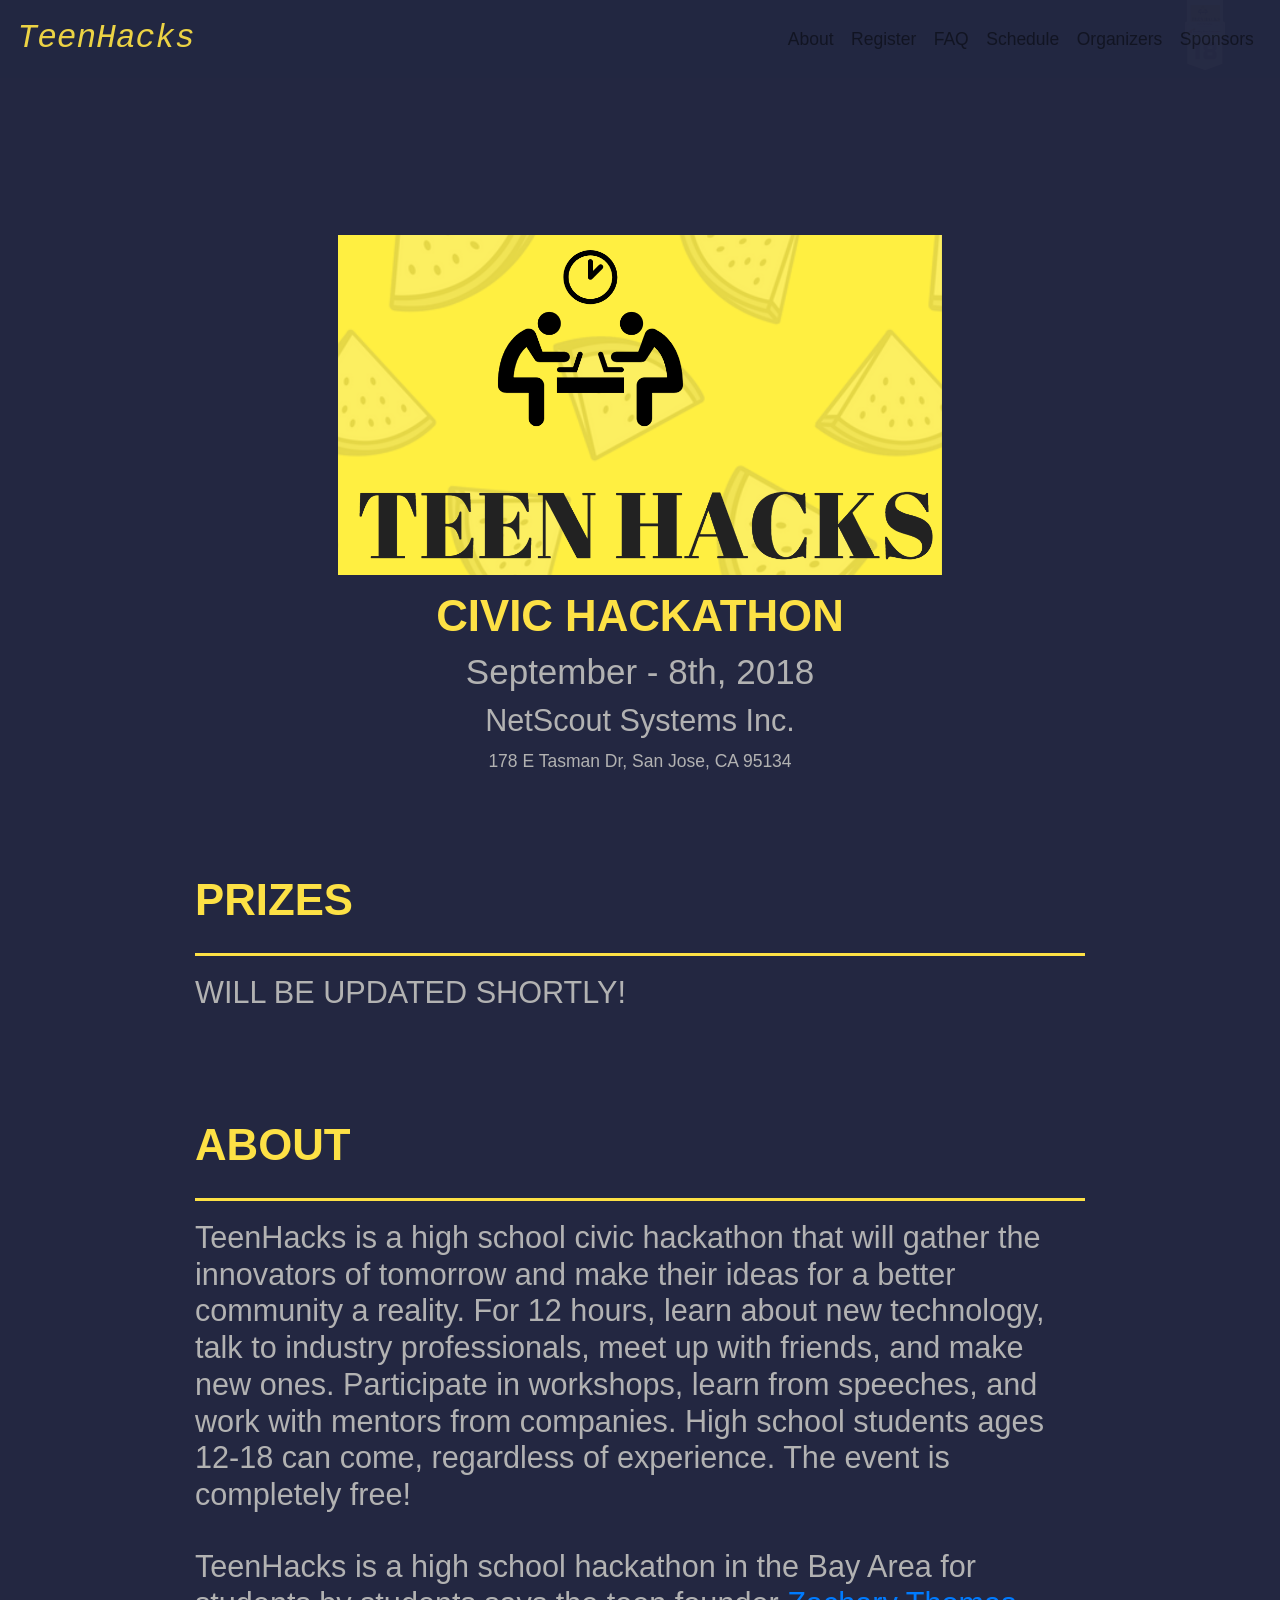
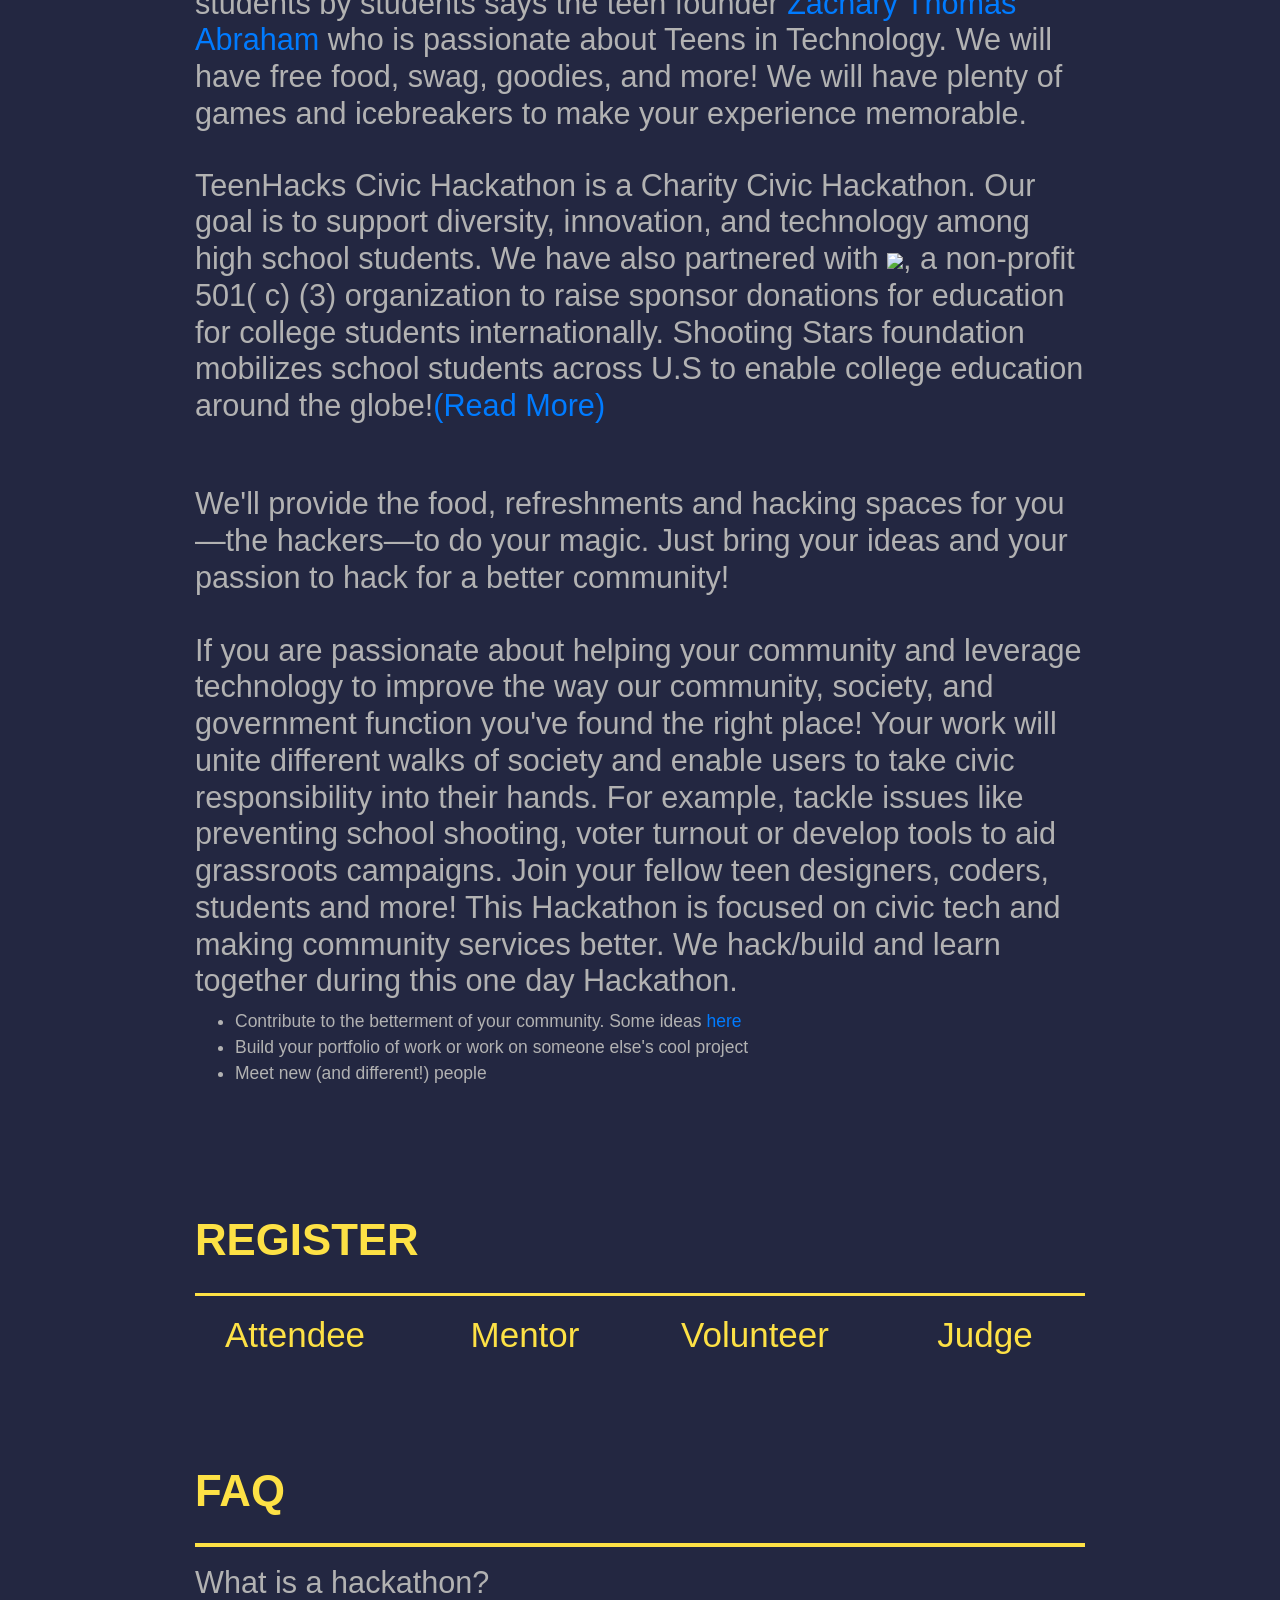
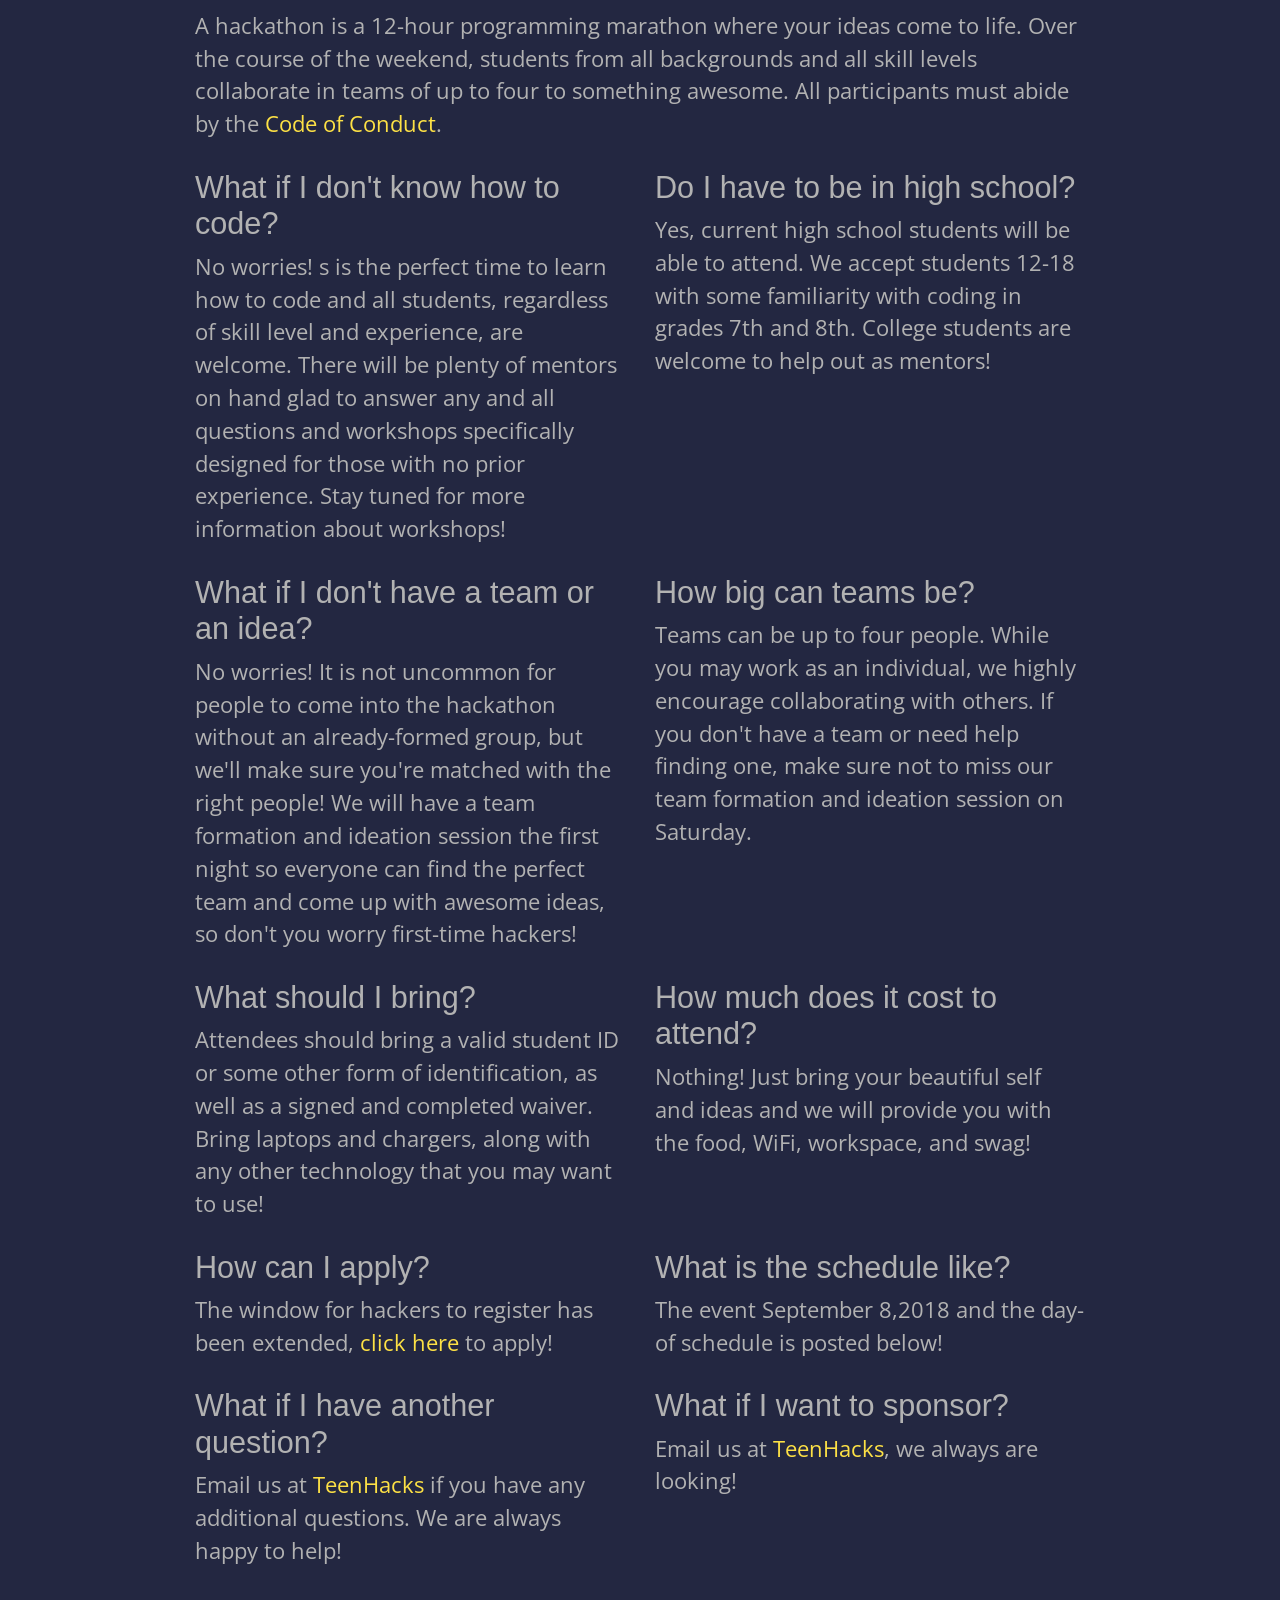
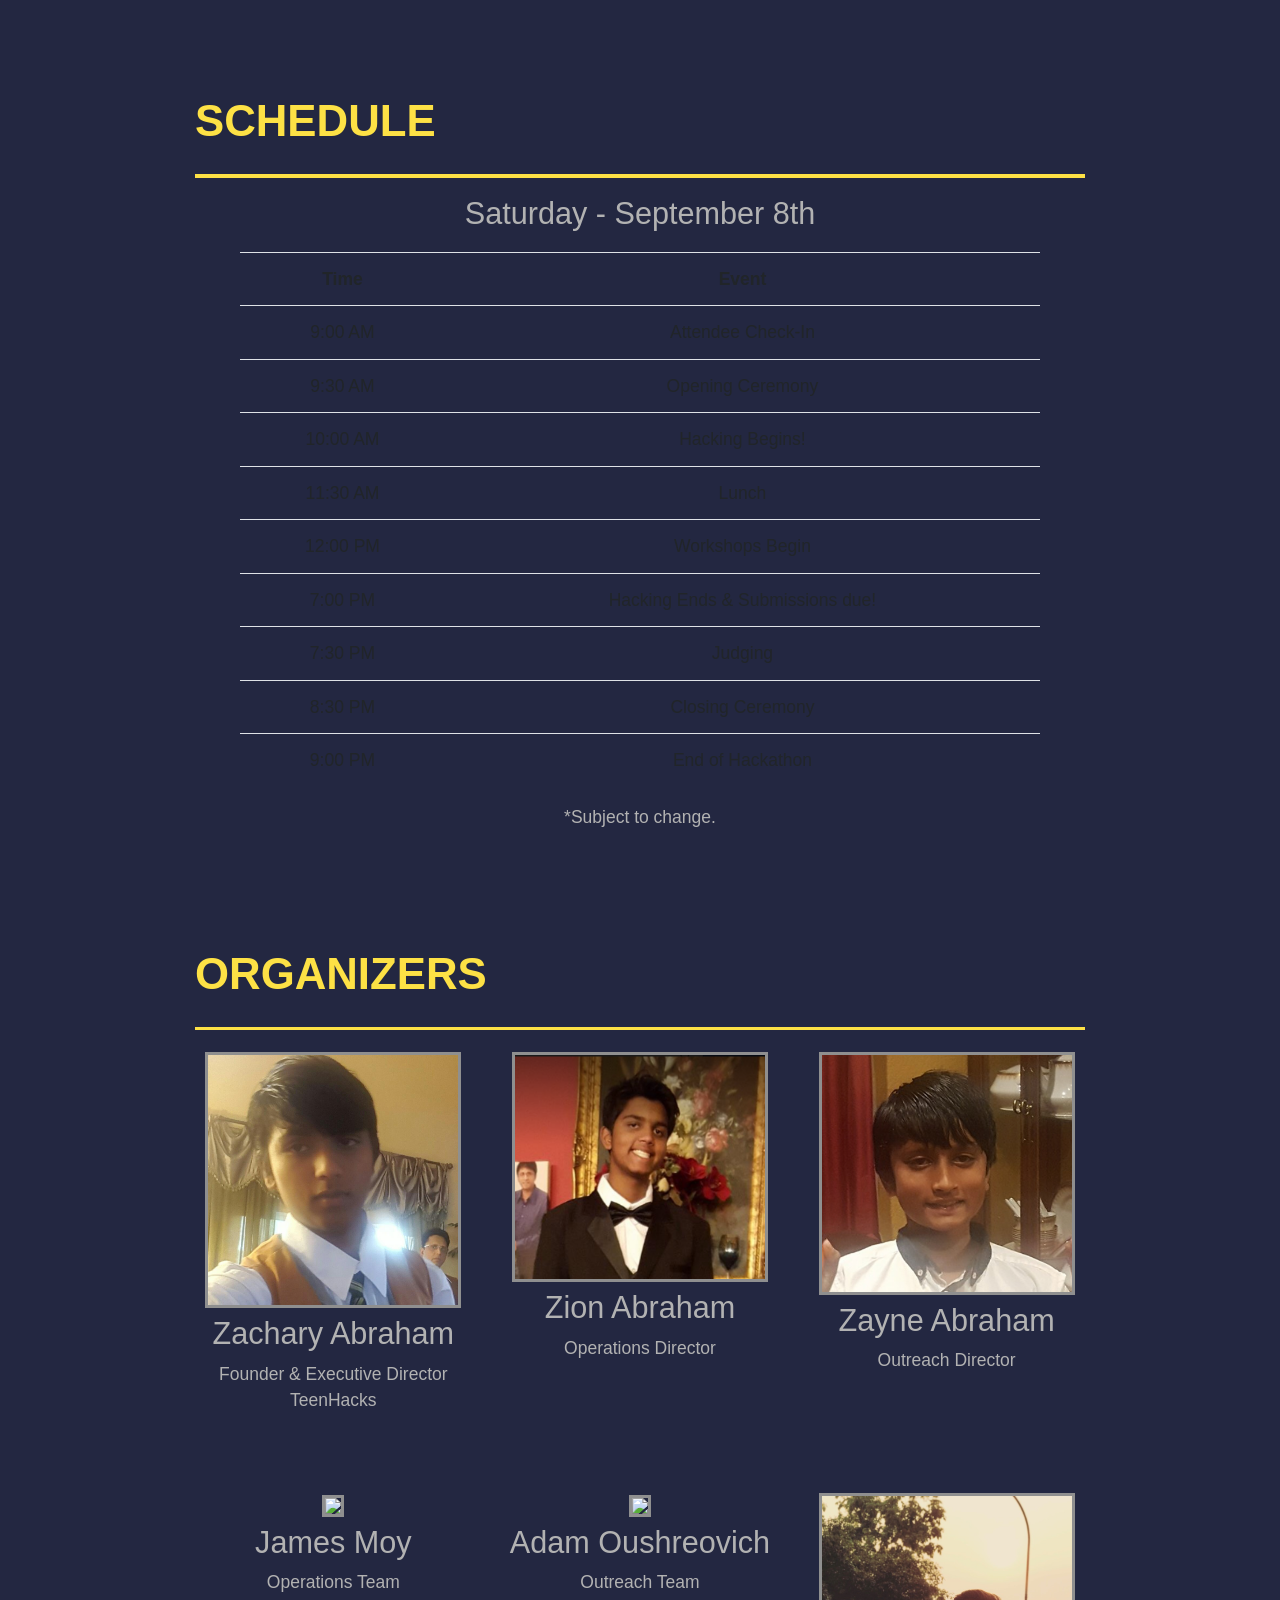
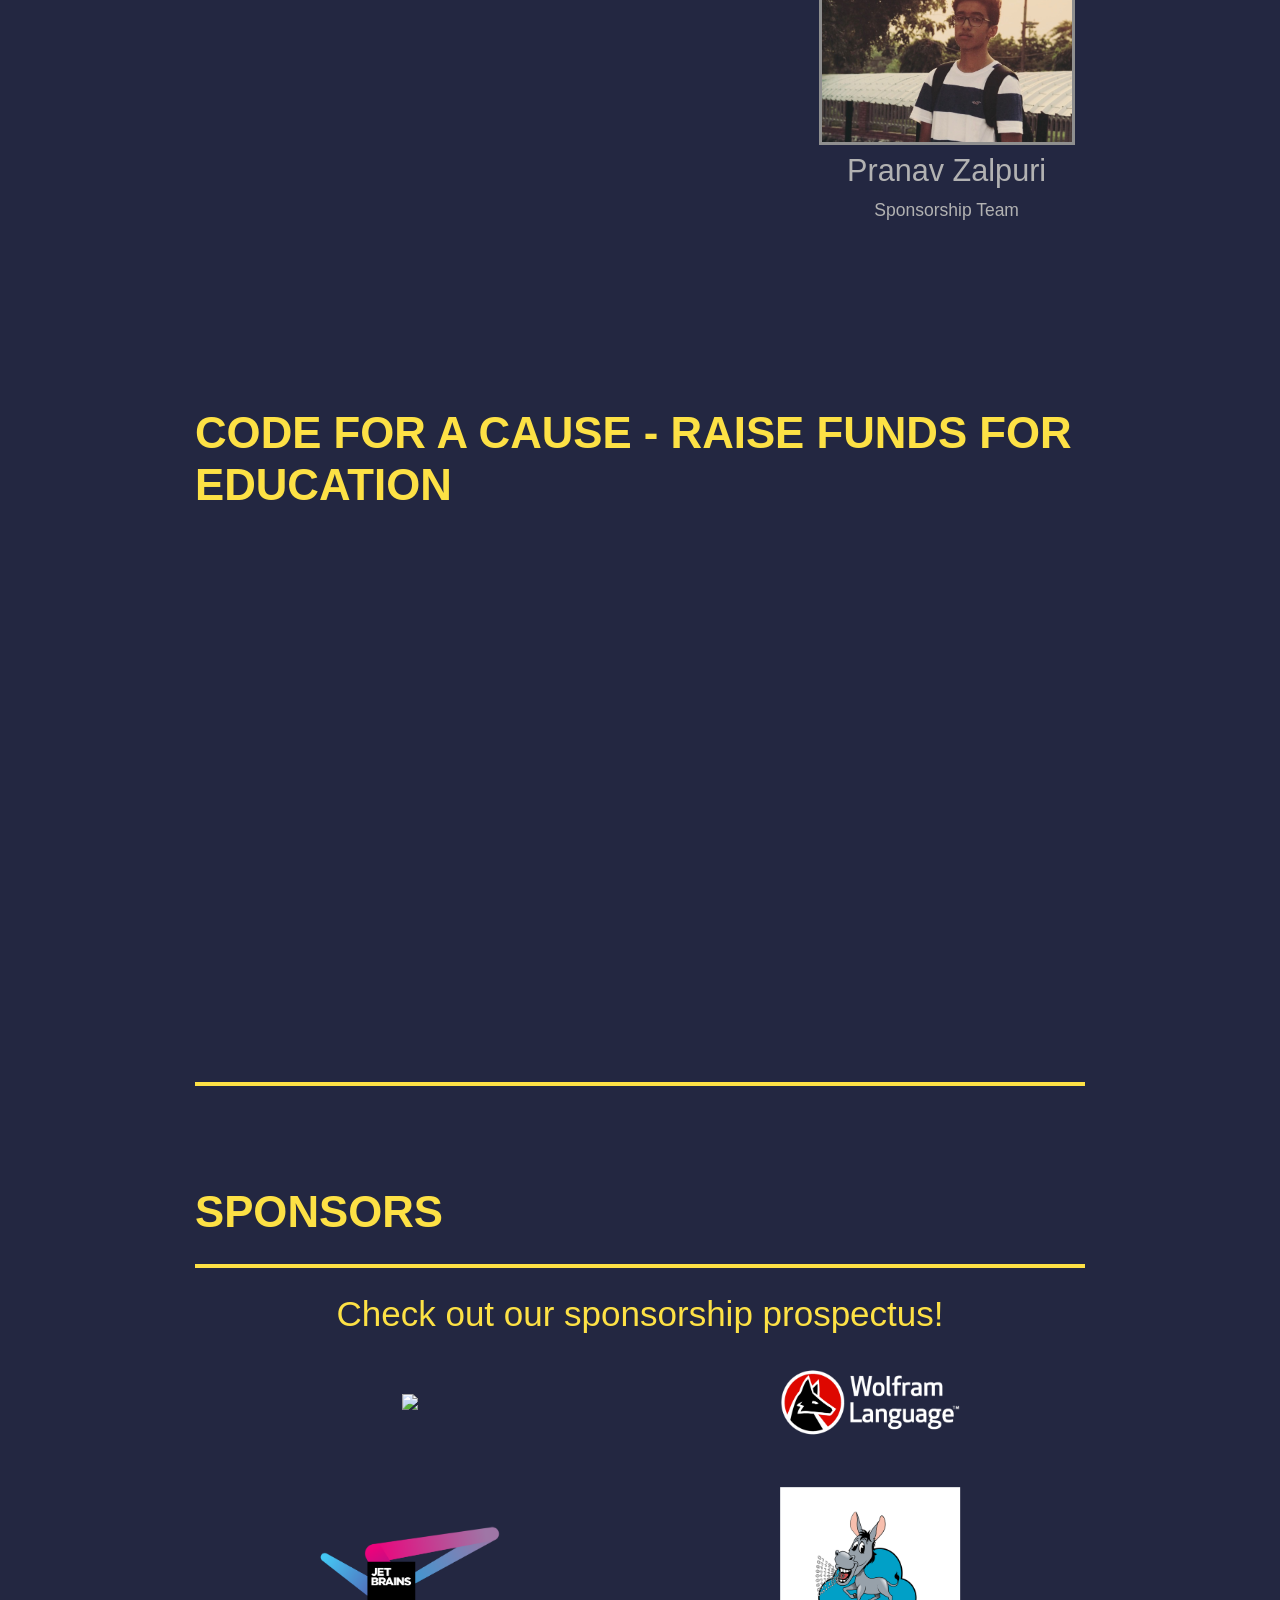
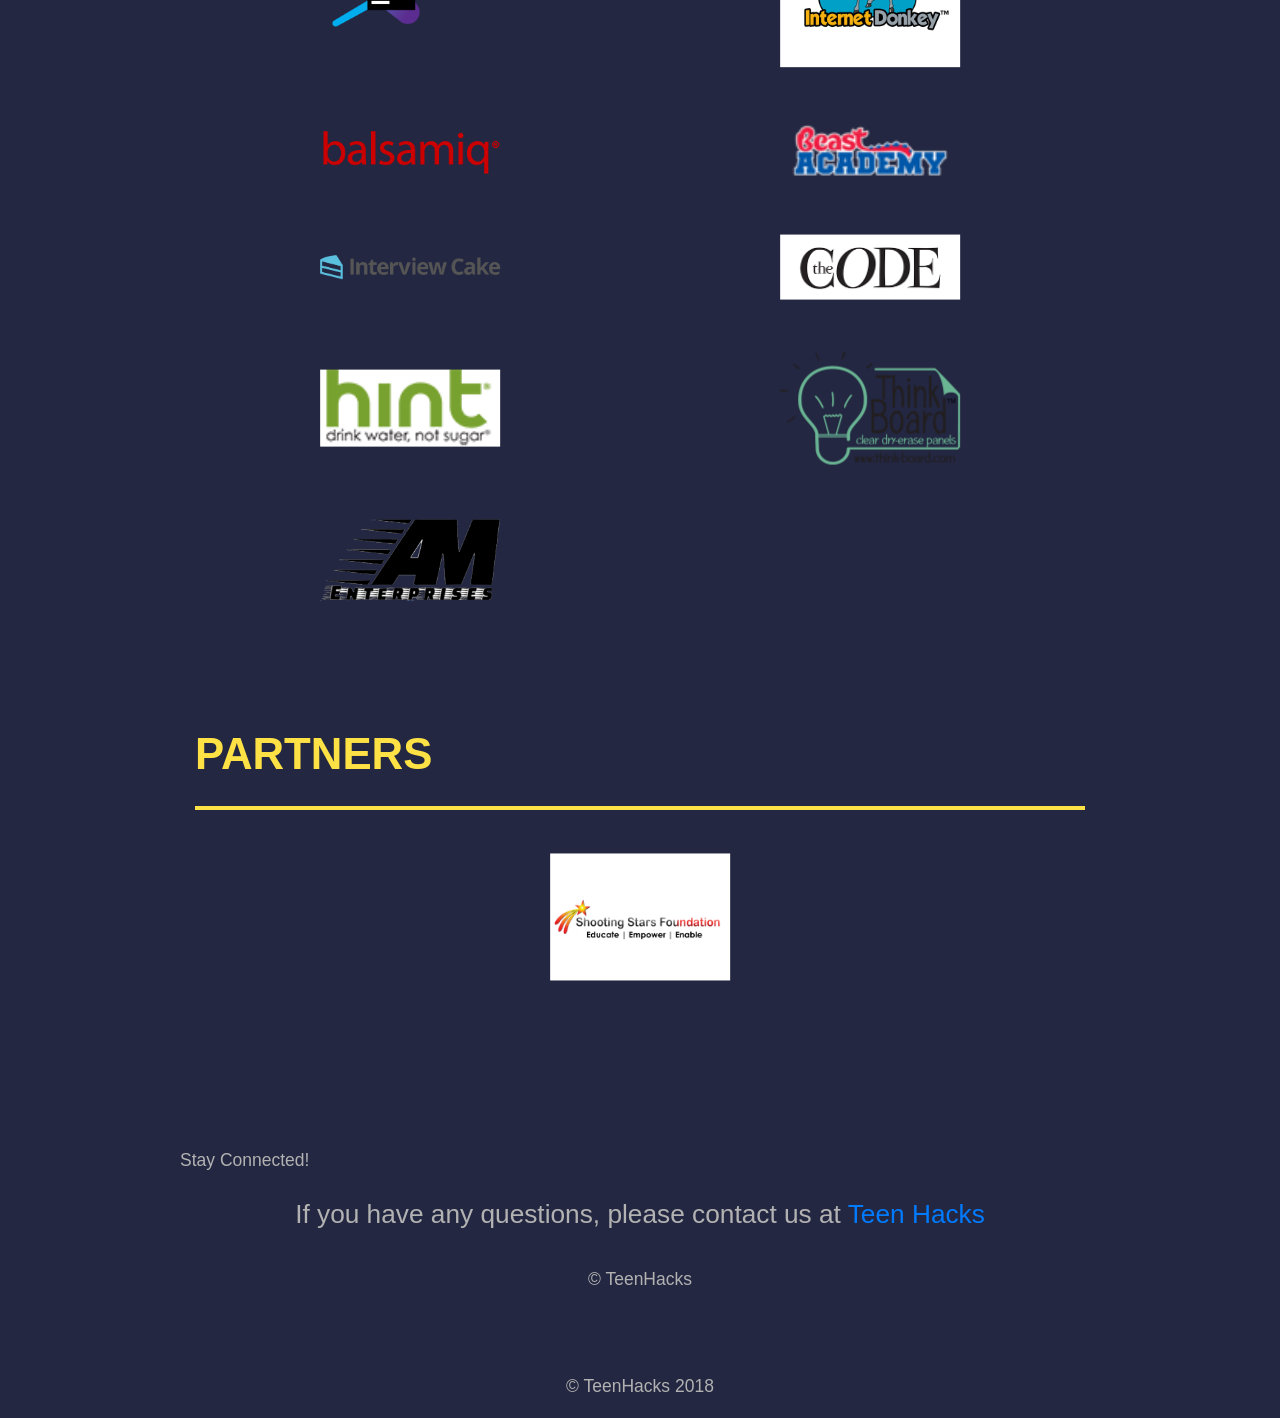
==== index.html @ 4cc53748 "Update index.html" ====
<!DOCTYPE html>
<html lang="en-us">

<head>
  <!-- Global site tag (gtag.js) - Google Analytics -->
<script async src="https://www.googletagmanager.com/gtag/js?id=UA-122104440-1"></script>
<script>
  window.dataLayer = window.dataLayer || [];
  function gtag(){dataLayer.push(arguments);}
  gtag('js', new Date());
  gtag('config', 'UA-122104440-1');
</script>


  <meta charset="utf-8">

  <link href="https://fonts.googleapis.com/css?family=Lato:400,700|Montserrat|Open+Sans|PT+Mono" rel="stylesheet">
  <script src="https://use.fontawesome.com/a53f2d041c.js"></script>
  <script src="https://ajax.googleapis.com/ajax/libs/jquery/3.2.1/jquery.min.js"></script>
  <script src="https://cdnjs.cloudflare.com/ajax/libs/tether/1.4.0/js/tether.min.js"></script>
  <script src="assets/js/particles.min.js"></script>
  <script src="https://code.jquery.com/ui/1.12.1/jquery-ui.js" integrity="sha256-T0Vest3yCU7pafRw9r+settMBX6JkKN06dqBnpQ8d30=" crossorigin="anonymous"></script>
  <link href="//cdn-images.mailchimp.com/embedcode/horizontal-slim-10_7.css" rel="stylesheet" type="text/css">
  <link rel="stylesheet" href="https://maxcdn.bootstrapcdn.com/bootstrap/4.0.0-beta/css/bootstrap.min.css" integrity="sha384-/Y6pD6FV/Vv2HJnA6t+vslU6fwYXjCFtcEpHbNJ0lyAFsXTsjBbfaDjzALeQsN6M" crossorigin="anonymous">
  <script src="https://cdnjs.cloudflare.com/ajax/libs/popper.js/1.11.0/umd/popper.min.js" integrity="sha384-b/U6ypiBEHpOf/4+1nzFpr53nxSS+GLCkfwBdFNTxtclqqenISfwAzpKaMNFNmj4" crossorigin="anonymous"></script>
  <script src="https://maxcdn.bootstrapcdn.com/bootstrap/4.0.0-beta/js/bootstrap.min.js" integrity="sha384-h0AbiXch4ZDo7tp9hKZ4TsHbi047NrKGLO3SEJAg45jXxnGIfYzk4Si90RDIqNm1" crossorigin="anonymous"></script>

  <link href="assets/css/style.css" rel="stylesheet">
  <script src="assets/js/main.js"></script>
  <title>TeenHacks</title>
   <meta name="description" content="TeenHacks Hackathon: September 8 2018">
   <meta name="keywords" content="Hackathon,Code,Coding,Programming">
   <meta name="author" content="Teen
                                Hacks">
   <meta name="viewport" content="width=device-width, initial-scale=1.0">
</head>

<body>
  <div id="top"></div>
  <div id="particles-js"></div>

  <div id="toTopNav">
    <div id="scrollToTop">
      <a href="#top" class="toTopLink">
        <div class="circle"></div><i aria-hidden="true" class="fa fa-chevron-up"></i>
      </a>
    </div>
  </div>

  <nav class="navbar navbar-expand-lg navbar-light bg-custom">
    <a class="navbar-brand" href="#"><i>TeenHacks</i></a>
    <button class="navbar-toggler" type="button" data-toggle="collapse" data-target="#navbarNav" aria-controls="navbarNav" aria-expanded="false" aria-label="Toggle navigation">
    <span class="navbar-toggler-icon"></span>
  </button>
    <div class="collapse navbar-collapse" id="navbarNav">
      <ul class="navbar-nav ml-auto">
        <li class="nav-item">
          <a class="nav-link" href="#about">About</a>
        </li>
        <li class="nav-item">
          <a class="nav-link" href="#register">Register</a>
        </li>
        <li class="nav-item">
          <a class="nav-link" href="#faq">FAQ</a>
        </li>
        <li class="nav-item">
          <a class="nav-link" href="#schedule">Schedule</a>
        </li>
        <li class="nav-item">
          <a class="nav-link" href="#organizers">Organizers</a>
        </li>
        <li class="nav-item">
          <a class="nav-link" href="#sponsors">Sponsors</a>
        </li>
      </ul>
    </div>
  </nav>
  <div id="mainContent">
    <!--<img src="assets/img/teenhackslogo.svg" width="1400px" id="logo"></img>-->
    <section id="cover">
      <div class="container-fluid">
        <div class="row">
          <img src="assets/img/teenhackslogo.svg" id="logo"></img>
        </div>
        <div id="date">
          <h1>CIVIC HACKATHON</h1>
          <h2>September - 8th, 2018</h2>
          <h3>NetScout Systems Inc.</h3>
          <p>178 E Tasman Dr, San Jose, CA 95134</p>
        </div>
      </div>
    </section>
  <section id="prizes">
      <div class="container">
        <div class="row">
          <div class="col-12">
            <h1>PRIZES</h1>
          </div>
        </div>
        <hr>
        <div class="row">
          <div class="col-12">
            <h3>WILL BE UPDATED SHORTLY!</h3>
          </div>
        </div>
    </div>
  </section>

    <section id="about">
      <div class="container">
        <div class="row">
          <div class="col-12">
            <h1>ABOUT</h1>
          </div>
        </div>
        <hr>
        <div class="row">
          <div class="col-12 block">
            <h3>TeenHacks is a high school civic hackathon that will gather the innovators of tomorrow and make their ideas for a better community a reality. For 12 hours, learn about new technology, talk to industry professionals, meet up with friends, and make new ones. Participate in workshops, learn from speeches, and work with mentors from companies. High school students ages 12-18 can come, regardless of experience. The event is completely free!</h3><br/>
            <h3>TeenHacks is a high school hackathon in the Bay Area for students by students says the teen founder <a href="https://www.linkedin.com/in/zacharythomasabraham">Zachary Thomas Abraham</a> who is passionate about Teens in Technology. We will have free food, swag, goodies, and more! We will have plenty of games and icebreakers to make your experience memorable.</h3><br/>

            <h3>TeenHacks Civic Hackathon is a Charity Civic Hackathon. Our goal is to support diversity, innovation, and technology among high school students.  We have also partnered with <a href="http://www.shooting-stars-foundation.org"><img src="http://static1.squarespace.com/static/57fbb286893fc0051d3b9d52/t/58498feff7e0ab9bad9b2b37/1525367738543/?format=1500w"/></a>, a non-profit 501( c) (3) organization to raise sponsor donations for education for college students internationally. Shooting Stars foundation mobilizes school students across U.S to enable college education around the globe!<a href="http://www.shooting-stars-foundation.org/impact/">(Read More)</a></h3><br/><br/>
            <h3>We'll provide the food, refreshments and hacking spaces for you—the hackers—to do your magic. Just bring your ideas and your passion to hack for a better community!</h3>
          </div>
          <div class="col-12 block">
            <p>
              <h3>If you are passionate about helping your community and leverage technology to improve the way our community, society, and government function you've found the right place! Your work will unite different walks of society and enable users to take civic responsibility into their hands. For example, tackle issues like preventing school shooting, voter turnout or develop tools to aid grassroots campaigns. Join your fellow teen designers, coders, students and more! This Hackathon is focused on civic tech and making community services better. We hack/build and learn together during this one day Hackathon.</h3>
            <ul>
              <li>Contribute to the betterment of your community. Some ideas <a href="http://hack-smc.org/app-ideas/">here</a></li>
              <li>Build your portfolio of work or work on someone else's cool project</li>
              <li>Meet new (and different!) people</li>
            </ul>
            </p>
          </div>
        </div>
      </div>
    </section>

    <section id="register">
      <div class="container">
        <div class="row">
          <div class="col-12">
            <h1>REGISTER</h1>
          </div>
        </div>
        <hr>
        <div class="row">
          <div class="col-1"></div>
          <div class="col-10">
           <!-- <h2>Announcement! </h2>-->
          </div>
          <div class="col-1"></div>
        </div>
        <div class="row">
          <div class="col-xs-12 col-sm-6 col-lg-3">
            <h2><a href="http://bit.ly/attendees_th18" class="link" target="_blank">Attendee</a></h2>
          </div>
          <div class="col-xs-12 col-sm-6 col-lg-3">
            <h2><a href="http://bit.ly/mentor_th18" class="link" target="_blank">Mentor</a></h2>
          </div>
          <div class="col-xs-12 col-sm-6 col-lg-3">
            <h2><a href="http://bit.ly/volunteer_th18" class="link" target="_blank">Volunteer</a></h2>
          </div>
          <div class="col-xs-12 col-sm-6 col-lg-3">
            <h2><a href="http://bit.ly/judge_th18" class="link" target="_blank">Judge</a></h2>
          </div>
        </div>

      </div>
    </section>

    <section id="faq">
      <div class="container">
        <div class="row">
          <div class="col-12">
            <h1>FAQ</h1>
          </div>
        </div>
        <hr>
        <div class="row">
          <div class="col-12 block">
            <h3>What is a hackathon?</h3>
            <p>A hackathon is a 12-hour programming marathon where your ideas come to life. Over the course of the weekend, students from all backgrounds and all skill levels collaborate in teams of up to four to 
              something awesome. All participants
              must abide by the <a class="link" href="assets/pdf/mlh-code-of-conduct.pdf" target="_blank">Code of Conduct</a>.</p>
          </div>
        </div>
        <div class="row">

          <div class="col-lg-6 block">

            <h3>What if I don't know how to code?</h3>
            <p>No worries! s is the perfect time to learn how to code and all students, regardless of skill level and experience, are welcome. There will be plenty of mentors on hand glad to answer any and all questions and workshops specifically
              designed for those with no prior experience. Stay tuned for more information about workshops!</p>

          </div>

          <div class="col-lg-6 block">

            <h3>Do I have to be in high school?</h3>
            <p>Yes, current high school students will be able to attend. We accept students 12-18 with some familiarity with coding in grades 7th and 8th. College students are welcome to help out as mentors!</p>
          </div>

        </div>
        <div class="row">
          <div class="col-lg-6 block">

            <h3>What if I don't have a team or an idea?</h3>
            <p>No worries! It is not uncommon for people to come into the hackathon without an already-formed group, but we'll make sure you're matched with the right people! We will have a team formation and ideation session the first night so everyone
              can find the perfect team and come up with awesome ideas, so don't you worry first-time hackers!</p>
          </div>
          <div class="col-lg-6 block">

            <h3>How big can teams be?</h3>
            <p>Teams can be up to four people. While you may work as an individual, we highly encourage collaborating with others. If you don't have a team or need help finding one, make sure not to miss our team formation and ideation session on Saturday.</p>

          </div>
        </div>
        <div class="row">

          <div class="col-lg-6 block">

            <h3>What should I bring?</h3>
            <p>Attendees should bring a valid student ID or some other form of identification, as well as a signed and completed waiver. Bring laptops and chargers, along with any other technology that you may want to use!</p>
          </div>

          <div class="col-lg-6 block">

            <h3>How much does it cost to attend?</h3>
            <p>Nothing! Just bring your beautiful self and ideas and we will provide you with the food, WiFi, workspace, and swag!</p>
          </div>
        </div>
        <div class="row">

          <div class="col-lg-6 block">

            <h3>How can I apply?</h3>
            <p>The window for hackers to register has been extended, <a href="#register" class="link">click here</a> to apply!</p>
            <!--<p>Unfortunately, the window for hackers to apply has closed. But, if you are registering to be a mentor, judge, or volunteer, <a href="#register" class="link">click here!</a></p>-->
          </div>

          <div class="col-lg-6 block">

            <h3>What is the schedule like?</h3>
            <p>The event September 8,2018 and the day-of schedule is posted below!</p>
          </div>
        </div>
        <div class="row">

          <div class="col-lg-6 block">

            <h3>What if I have another question?</h3>
            <p>Email us at <a class="link" href="mailto:teentechhacks@gmail.com">TeenHacks</a> if you have any additional questions. We are always happy to help!</p>
          </div>

          <div class="col-lg-6 block">

            <h3>What if I want to sponsor?</h3>
            <p>Email us at <a class="link" href="mailto:teentechhacks@gmail.com">TeenHacks</a>, we always are looking!</p>

          </div>
        </div>
      </div>
    </section>

    <section id="schedule">
      <div class="container">
        <div class="row">
          <div class="col-12">
            <h1>SCHEDULE</h1>
          </div>
        </div>
        <hr>
        <div class="row tables">
          <div class="col-12">
            <h3>Saturday - September 8th</h3>
            <table class="table">
              <tbody>
                <tr>
                  <th>Time</th>
                  <th>Event</th>
                </tr>
                <tr>
                  <td>9:00 AM</td>
                  <td>Attendee Check-In</td>
                </tr>
                <tr>
                  <td>9:30 AM</td>
                  <td>Opening Ceremony</td>
                </tr>
                <tr>
                  <td>10:00 AM</td>
                  <td>Hacking Begins!</td>
                </tr>
                <tr>
                  <td>11:30 AM</td>
                  <td>Lunch</td>
                </tr>
                <tr>
                  <td>12:00 PM</td>
                  <td>Workshops Begin</td>
                </tr>
                <tr>
                  <td>7:00 PM</td>
                  <td>Hacking Ends & Submissions due!</td>
                </tr>
                <tr>
                  <td>7:30 PM</td>
                  <td>Judging</td>
                </tr>
                <tr>
                  <td>8:30 PM</td>
                  <td>Closing Ceremony</td>
                </tr>
                <tr>
                  <td>9:00 PM</td>
                  <td>End of Hackathon</td>
                </tr>
              </tbody>
            </table>
 
            <p>*Subject to change.</p>
          </div>
        </div>

      </div>
    </section>

    <section id="organizers">
      <div class="container">
        <div class="row">
          <div class="col-12">
            <h1>ORGANIZERS</h1>
          </div>
        </div>
        <hr>
        <div id="allorgs">
          <div id="directors">
            <div class="row">

              <div class="col-sm-12 col-lg-4">
                <figure>
                  <img class="img-headshot" src="assets/img/headshots/27867576_946139768884615_3169872072146449170_n.jpg" />
                  <h3>Zachary Abraham</h3>
                  <figcaption>Founder & Executive Director TeenHacks</figcaption>
                  <div class="medias">
                    <a href="mailto:zachary.thomas.abraham@gmail.com" class="social"><i aria-hidden="true" class="fa fa-envelope"></i></a>
                    <a href="https://www.linkedin.com/in/zacharythomasabraham" class="social" target="_blank"><i aria-hidden="true" class="fa fa-linkedin-square"></i></a>
                    <a href="https://www.facebook.com/zacharythomasabraham" class="social" target="_blank"><i aria-hidden="true" class="fa fa-facebook-square"></i></a>
                  </div>
                </figure>
              </div>

              <div class="col-sm-12 col-lg-4">
                <figure>
                  <img class="img-headshot" src="assets/img/headshots/zion.png" />
                  <h3>Zion Abraham</h3>
                  <figcaption>Operations Director</figcaption>
                  <div class="medias">
                    <a href="mailto:zion.george.abraham@gmail.com" class="social"><i aria-hidden="true" class="fa fa-envelope"></i></a>
                    <a href="https://www.linkedin.com/in/ziongeorgeabraham/" class="social" target="_blank"><i aria-hidden="true" class="fa fa-linkedin-square"></i></a>
                  </div>
                </figure>
              </div>

              <div class="col-sm-12 col-lg-4">
                <figure>
                  <img class="img-headshot" src="assets/img/headshots/zayne.png" />
                  <h3>Zayne Abraham</h3>
                  <figcaption>Outreach Director</figcaption>
                  <div class="medias">
                    <a href="mailto:zayne.john.abraham@gmail.com" class="social"><i aria-hidden="true" class="fa fa-envelope"></i></a>
                    <a href="https://www.linkedin.com/in/zaynejohnabraham/" class="social" target="_blank"><i aria-hidden="true" class="fa fa-linkedin-square"></i></a>
                    <a href="https://www.facebook.com/zaynejohnabraham" class="social" target="_blank"><i aria-hidden="true" class="fa fa-facebook-square"></i></a>
                  </div>
                </figure>
              </div>


            </div>
                  <div class="row">

              <div class="col-sm-12 col-lg-4">
                <figure>
                  <img class="img-headshot" src="assets/img/headshots/james.jpg" />
                  <h3>James Moy</h3>
                  <figcaption>Operations Team</figcaption>
                  <div class="medias">
                    <a href="mailto:teenhacks@gmail.com" class="social"><i aria-hidden="true" class="fa fa-envelope"></i></a>
                  </div>
                </figure>
              </div>

              <div class="col-sm-12 col-lg-4">
                <figure>
                  <img class="img-headshot" src="assets/img/headshots/6A582E06-0492-420B-8DE5-55221A3BF8EA.jpeg" />
                  <h3>Adam Oushreovich</h3>
                  <figcaption>Outreach Team</figcaption>
                  <div class="medias">
                    <a href="mailto:teenhacks@gmail.com" class="social"><i aria-hidden="true" class="fa fa-envelope"></i></a>
                  </div>
                </figure>
              </div>

              <div class="col-sm-12 col-lg-4">
                <figure>
                  <img class="img-headshot" src="assets/img/headshots/pranav.jpg" />
                  <h3>Pranav Zalpuri</h3>
                  <figcaption>Sponsorship Team</figcaption>
                  <div class="medias">
                    <a href="mailto:teenhacks@gmail.com" class="social"><i aria-hidden="true" class="fa fa-envelope"></i></a>
                  </div>
                </figure>
              </div>


            </div>
          </div>

          <!--<div id="team1">
            <div class="row">
              <div class="col-sm-6 col-lg-4">
                <figure>
                  <img class="img-headshot" src="assets/img/headshots/dimple.png" />
                  <h3>Dimple Joseph</h3>
                  <figcaption>InternetDonkey Sponsor & Mentor</figcaption>
                  <div class="medias">
                    <a href="mailto:zacdimple@yahoo.com" class="social"><i aria-hidden="true" class="fa fa-envelope"></i></a>
                    <a href="https://www.linkedin.com/in/dimplejoseph" class="social" target="_blank"><i aria-hidden="true" class="fa fa-linkedin-square"></i></a>
                    <a href="https://www.facebook.com/dimplejoseph" class="social" target="_blank"><i aria-hidden="true" class="fa fa-facebook-square"></i></a>
                  </div>
                </figure>
              </div>
              <div class="col-sm-6 col-lg-4">
                <figure>
                  <img class="img-headshot" src="assets/img/headshots/latha.jpg" />
                  <h3>Latha Narayanan</h3>
                  <figcaption>Shooting Stars Foundation Mentor</figcaption>
                  <div class="medias">
                    <a href="mailto:latha@gmail.com" class="social"><i aria-hidden="true" class="fa fa-envelope"></i></a>
                    <a href="https://www.linkedin.com/in/latha" class="social" target="_blank"><i aria-hidden="true" class="fa fa-linkedin-square"></i></a>
                    <a href="https://www.facebook.com/latha" class="social" target="_blank"><i aria-hidden="true" class="fa fa-facebook-square"></i></a>
                  </div>
                </figure>
              </div>
              <div class="col-sm-6 col-lg-4">
                <figure>
                  <img class="img-headshot" src="assets/img/headshots/16142655_10154100523670264_1927174420203795000_n.jpg" />
                  <h3>Manoj Abraham</h3>
                  <figcaption>InternetDonkey Outreach Mentor</figcaption>
                  <div class="medias">
                    <a href="mailto:mabraha@hotmail.com" class="social"><i aria-hidden="true" class="fa fa-envelope"></i></a>
                    <a href="https://linkedin.com/in/abrahammanoj" class="social" target="_blank"><i aria-hidden="true" class="fa fa-linkedin-square"></i></a>
                    <a href="https://www.facebook.com/manoj.abraham.0" class="social" target="_blank"><i aria-hidden="true" class="fa fa-facebook-square"></i></a>
                  </div>
                </figure>
              </div>
            </div>
          </div>-->
         
          <!--
          <div id="team2">
            <div class="row">
              <div class="col-sm-6 col-lg-3">
                <figure>
                  <img class="img-headshot" src="assets/img/headshots/bruce-min.jpg" />
                  <h3>Bruce D.</h3>
                  <figcaption>Sponsorship Team</figcaption>
                  <div class="medias">
                    <a href="mailto:bruce@smhacks.com" class="social"><i aria-hidden="true" class="fa fa-envelope"></i></a>
                    <a href="https://www.linkedin.com/in/bruce-deng-934217143/" class="social" target="_blank"><i aria-hidden="true" class="fa fa-linkedin-square"></i></a>
                    <a href="https://www.facebook.com/bruce.qdeng" class="social" target="_blank"><i aria-hidden="true" class="fa fa-facebook-square"></i></a>
                  </div>
                </figure>
              </div>
              <div class="col-sm-6 col-lg-3">
                <figure>
                  <img class="img-headshot" src="assets/img/headshots/anu-min.jpg" />
                  <h3>Anu T.</h3>
                  <figcaption>Operations Team</figcaption>
                  <div class="medias">
                    <a href="mailto:anu@smhacks.com" class="social"><i aria-hidden="true" class="fa fa-envelope"></i></a>
                    <a href="https://www.linkedin.com/in/anuthiru" class="social" target="_blank"><i aria-hidden="true" class="fa fa-linkedin-square"></i></a>
                    <a href="https://www.facebook.com/nitanu32" class="social" target="_blank"><i aria-hidden="true" class="fa fa-facebook-square"></i></a>
                  </div>
                </figure>
              </div>
              <div class="col-sm-6 col-lg-3">
                <figure>
                  <img class="img-headshot" src="assets/img/headshots/kelly-min.jpg" />
                  <h3>Kelly M.</h3>
                  <figcaption>Outreach Team</figcaption>
                  <div class="medias">
                    <a href="mailto:kelly@smhacks.com" class="social"><i aria-hidden="true" class="fa fa-envelope"></i></a>
                    <a href="https://www.linkedin.com/in/kelly-ma-a07147142/" class="social" target="_blank"><i aria-hidden="true" class="fa fa-linkedin-square"></i></a>
                    <a href="https://www.facebook.com/kelly.ma704" class="social" target="_blank"><i aria-hidden="true" class="fa fa-facebook-square"></i></a>
                  </div>
                </figure>
              </div>
              <div class="col-sm-6 col-lg-3">
                <figure>
                  <img class="img-headshot" src="assets/img/headshots/emma-min.jpg" />
                  <h3>Emma KF.</h3>
                  <figcaption>Outreach Team</figcaption>
                  <div class="medias">
                    <a href="mailto:emma@smhacks.com" class="social"><i aria-hidden="true" class="fa fa-envelope"></i></a>
                    <a href="https://www.linkedin.com/in/emma-kogler-franklyn-42a725150/" class="social" target="_blank"><i aria-hidden="true" class="fa fa-linkedin-square"></i></a>
                    <a href="https://www.facebook.com/profile.php?id=100010187401866" class="social" target="_blank"><i aria-hidden="true" class="fa fa-facebook-square"></i></a>
                  </div>
                </figure>
              </div>
      
            </div>
          </div>-->
        </div>
      </div>
    </section>
  
  <section id="sponsors">
      <div class="container">
        <div class="row">
          <div class="col-12">
            <h1>CODE FOR A CAUSE - RAISE FUNDS FOR EDUCATION</h1>
            <iframe width="956" height="537" src="https://www.youtube.com/embed/2HxryLi1Tdg" frameborder="0" allow="autoplay; encrypted-media" allowfullscreen></iframe>
          </div>
        </div>
        <hr>
        </div>
  </section>

    <section id="sponsors">
      <div class="container">
        <div class="row">
          <div class="col-12">
            <h1>SPONSORS</h1>
          </div>
        </div>
        <hr>
        <div class="row prospectus">
          <div class="col-12">
            <h2><a href="assets/pdf/sponsorshippacket.pdf" class="link" target="_blank">Check out our sponsorship prospectus!</a></h2>
          </div>
        </div>
        <div class="row">

          <div class="col-xs-12 col-lg-6"><a href="https://www.netscout.com/" target="_blank"><img src="https://www.netscout.com/themes/custom/netscout/logo.svg" class="sponsorLogo big draper"></img></a></div>
          <div class="col-xs-12 col-lg-6"><a href="https://www.wolfram.com/language/" target="_blank"><img src="assets/img/sponsors/wolfram.png" class="sponsorLogo wolfram"></img></a></div>
          <div class="col-xs-12 col-lg-6"><a href="https://www.jetbrains.com/" target="_blank"><img src="assets/img/sponsors/jetbrains.png" class="sponsorLogo jetBrains"></img></a></div>
          <div class="col-xs-12 col-lg-6"><a href="http://www.internetdonkey.com/" target="_blank"><img src="assets/img/sponsors/DonkeyLogoTIE.jpg" class="sponsorLogo"></img></a></div>
         
      </div>
        <div class="row">
          
         
          <div class="col-xs-12 col-lg-6"><a href="https://balsamiq.com/" target="_blank"><img src="assets/img/sponsors/balsamiq.png" class="sponsorLogo"></img></a></div>
          <div class="col-xs-12 col-lg-6"><a href="https://aopsacademy.org/" target="_blank"><img src="assets/img/sponsors/Aopsacademy.png" class="sponsorLogo"></img></a></div>
          <div class="col-xs-12 col-lg-6"><a href="https://www.interviewcake.com/" target="_blank"><img src="assets/img/sponsors/interviewcake.png" class="sponsorLogo"></img></a></div>
          <div class="col-xs-12 col-lg-6"><a href="https://www.codemag.com/" target="_blank"><img src="assets/img/sponsors/codemag.png" class="sponsorLogo"></img></a></div>
         
        </div>
      
        
        <div class="row">
         
          <div class="col-xs-12 col-lg-6"><a href="https://www.drinkhint.com/" target="_blank"><img src="assets/img/sponsors/hint.png" class="sponsorLogo"></img></a></div>
         <div class="col-xs-12 col-lg-6"><a href="https://www.think-board.com/" target="_blank"><img src="assets/img/sponsors/thinkboard.png" class="sponsorLogo"></img></a></div>
         <div class="col-xs-12 col-lg-6"><img src="assets/img/sponsors/am.png" class="sponsorLogo"></img></div>
          
            
        </div>

      </div>
    </section>
    <section id="partners">
      <div class="container">
        <div class="row">
          <div class="col-12">
            <h1>PARTNERS</h1>
          </div>
        </div>
        <hr>
      
      
        <div class="row">
          <!--
          <div class="col-xs-12 col-lg-6"><a href="https://firebase.google.com/" target="_blank"><img src="assets/img/sponsors/firebase.png" class="sponsorLogo firebase"></img></a></div>
          <div class="col-xs-12 col-lg-6"><a href="https://www.cbsinteractive.com/" target="_blank"><img src="assets/img/sponsors/cbs.png" class="sponsorLogo cbs"></img></a></div>
          -->
          <div class="col-12"><a href="http://www.shooting-stars-foundation.org/" target="_blank"><img src="/assets/img/sponsors/SS New logo.jpg" class="sponsorLogo linode"></img></a></div>
           
        </div>

      </div>
    </section>
    <section id="socialmedia">
         <div class="content">
           <div style="padding-top:40px" class="sam">Stay Connected!</div>
            <center>
               <a href="https://twitter.com/teentechhacks" target="_blank"><i class="fa fa-twitter fa-3x"></i></a>&nbsp;&nbsp;&nbsp;&nbsp;&nbsp;&nbsp;
               <a href="https://facebook.com/teentechhacks" target="_blank"><i class="fa fa-facebook fa-3x"></i></a>&nbsp;&nbsp;&nbsp;&nbsp;&nbsp;&nbsp;
               <a href="https://instagram.com/teentechhacks" target="_blank"><i class="fa fa-instagram fa-3x"></i></a>
            </center>
            <center>
               <h4> If you have any questions, please contact us at <a href="mailto:teentechhacks@gmail.com" class="__cf_email__" data-cfemail="e78e898188a794929782959788948e938e8889c99382848f">Teen Hacks</a></h4>
            </center>
            <br/>
            <center>
               <div class="copyright"> &copy; TeenHacks</div>
            </center>
            <br>
         </div>
      </section>
    <footer class="footer">
      <div class="container">
        <p>© TeenHacks 2018</p>
      </div>
    </footer>
  </div>
  <a id="mlh-trust-badge" style="display:block;max-width:100px;min-width:60px;position:fixed;right:25px;top:0;width:10%;z-index:500;display:none;" href="http://www.shooting-stars-foundation.org?utm_medium=TrustBadge&utm_campaign=na-2018"
    target="_blank"><img src="assets/img/teenhacksshooting.svg" alt="TeenHacking 2018 Hackathon" style="width:100%"></a>
</body>

</html>
---- assets/css/style.css ----
:root {
    font-size: 17.5px;
}

::selection {
    text-shadow: #96d039 0 0 9.9px;
    color: #fde145;
}

::-moz-selection {
    text-shadow: #96d039 0 0 9.9px;
    color: #fde145;
}

html {
    margin: 0;
}

body {
    font-family: 'Roboto', Arial, sans-serif;
    color: #b2b2b2;
    background-color: #232741;
}

hr {
    height: .2rem;
    color: #a5a5a5;
    background: #fde145;
    border: none;
}

section {
    display: block;
    margin: 100px;
    margin-top: 50px;
    margin-bottom: 50px;
    margin-left: 100px;
    margin-right: 100px;
}

#mainContent {
    width: 100%;
    position: absolute;
    left: 50%;
    transform: translate(-50%);
    min-width: 630px;
    top: 15vh;
}

/* ---- page content ---- */

#cover {
    text-align: center;

}

#title {
    font-size: 4rem;
}

#info {
    width: 100%;
    text-align: center;
    width: 410px;
}

#logo {
    left: 50%;
    transform: translate(-50%);
    margin-bottom: 15px;
}

.button {
    display: flex;
    background-color: white;
    padding: .4rem;
    margin: 0.5rem;
    max-width: 150px;
}

.tables h3 {
    margin-bottom: 20px;
}

.tables {
    text-align: center;
}

.table {
    max-width: 800px;
    position: relative;
    left: 50%;
    transform: translate(-50%);
}

th {
    text-align: center;
}

#logo {
    height: 340px;
    position: relative;
    pointer-events: none;
}

#subscribeContent {
    text-align: center;
}

.block {
    margin-bottom: 10px;
}

#sponsors h2,
#register h2 {
    text-align: center;
}

.img-headshot {
    max-height: 250px;
    height: auto;
    max-width: 100%;
    width: 250px;
    pointer-events: none;
    margin-bottom: 10px;
    box-shadow: 0px 0px 0px 3px #8F8F8F;
}

#allorgs {
    margin-top: 25px;
    text-align: center;
}

.medias {
    margin-bottom: 40px;
}

.social {
    font-size: calc(2em - .5vw);
    margin-right: 5px;
    color: inherit;
    position: relative;
    transition: all 0.2s ease-in;
}

.sponsorLogo {
    top: 50%;
    left: 50%;
    transform: translate(-50%, -50%);
    position: relative;
    width: calc(11rem - 1vw);
    margin-bottom: 3rem;
}

.big {
    width: calc(20rem - 1vw);
}

.prospectus {
    margin-top: 25px;
}

/*========================*/

/* ---- FONTS ---- */

h1 {
    font-weight: 600;
    color: #fde145;
}

#faq p {
    font-family: 'Open Sans', sans-serif;
    font-size: 1.25em;
}

.link {
    color: #fde145 !important;
}


/*========================*/

/* ---- NAV BAR ---- */

.navbar-brand i {
    font-family: 'PT Mono', monospace;
    color: #fde145;
    font-size: 1.5em;
}

.bg-custom {
    background-color: #232741;
    position: absolute;
    width: 100%;
    z-index: 9998;
    opacity: .925;
}

#toTopNav {
    z-index: 9999;
    font-size: 2.75em;
    right: 2vh;
    bottom: 2vh;
    clear: none;
    text-align: inherit;
    margin-left: 0%;
    position: fixed;
    margin-right: 25px;
}

#scrollToTop {
    position: relative;
    display: none;
}

.toTopLink {
    color: inherit;
    text-align: right;
    display: block;
    cursor: pointer;
    margin-top: 5px;
    transition: all 0.2s ease-in;
}

#top {
    top: 0;
    position: absolute;
}

/*========================*/

/* ---- particles ---- */

#particles-js {
    position: absolute;
    width: 100%;
    height: 100%;
}


/*========================*/

/* ---- subscribe form ---- */

#mc_embed_signup input.email {
    background-color: #F1F1F1;
    width: 100%;
    margin-bottom: 5px;
}

#mc_embed_signup .clear {
    display: block;
    width: 100%
}

#mc_embed_signup .button {
    width: 100%;
    margin: 0;
}


/*========================*/

/* ---- footer ---- */

.footer {
    position: absolute;
    bottom: 0;
    width: 100%;
    height: 60px;
    text-align: center;
    padding-top: 15px;
}

/*========================*/

/* ---- transitions ---- */

.social:hover,
.toTopLink:hover {
    -webkit-stroke-width: 5px;
    -webkit-stroke-color: #FFFFFF;
    -webkit-fill-color: #FFFFFF;
    text-shadow: 1px 0px 10px white;
    color: white;
}

/*========================*/

/* ---- MEDIA QUERIES ---- */

/* Extra small devices (portrait phones, less than 576px)
 No media query since this is the default in Bootstrap */

/* Small devices (landscape phones, 576px and up) */

@media (min-width: 576px) {
    #allorgs {
        /*text-align: left;*/
    }
}

/* Medium devices (tablets, 768px and up) */

@media (min-width: 768px) {
    section {
        margin-top: 50px;
        margin-bottom: 50px;
        margin-left: 0px;
        margin-right: 0px;
    }

}

/* Large devices (desktops, 992px and up) */

@media (min-width: 992px) {
    #mainContent {
        width: 87.5%;
    }
    #logo {
        float: left;
    }
    #info {
        float: right;
        position: relative;
        top: 50%;
        transform: translateY(-50%);

    }
    section {
        display: block;
        margin: 100px;
    }

}

/* Extra large devices (large desktops, 1200px and up) */

@media (min-width: 1200px) {}


/* Portrait */

@media screen and (orientation:portrait) {
    #mainContent {
        top: 20vh;
    }
    #cover {
        height: 80vh;
    }
}

@media screen and (orientation:portrait) and (min-width: 992px) {
    #mainContent {
        top: 15vh;
    }
}

/* Landscape */

@media screen and (orientation:landscape) {}

/*========================*/
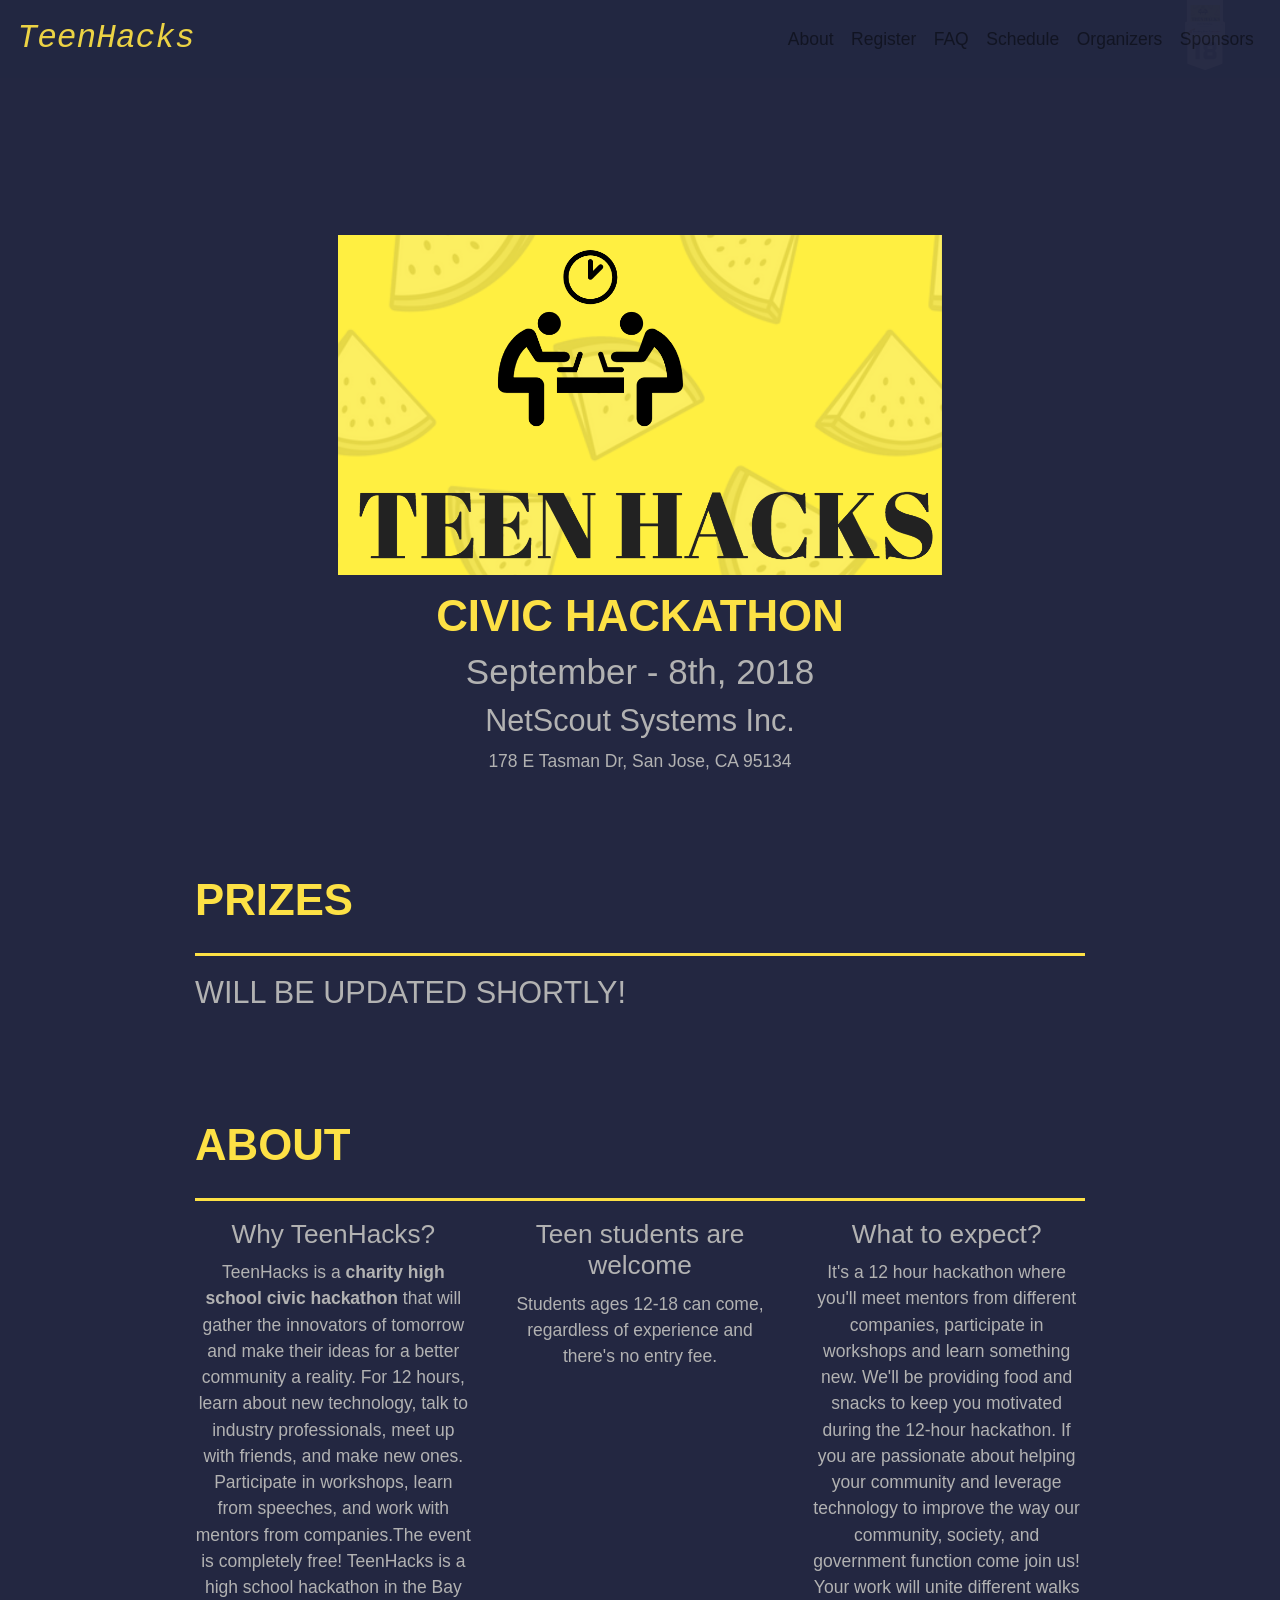
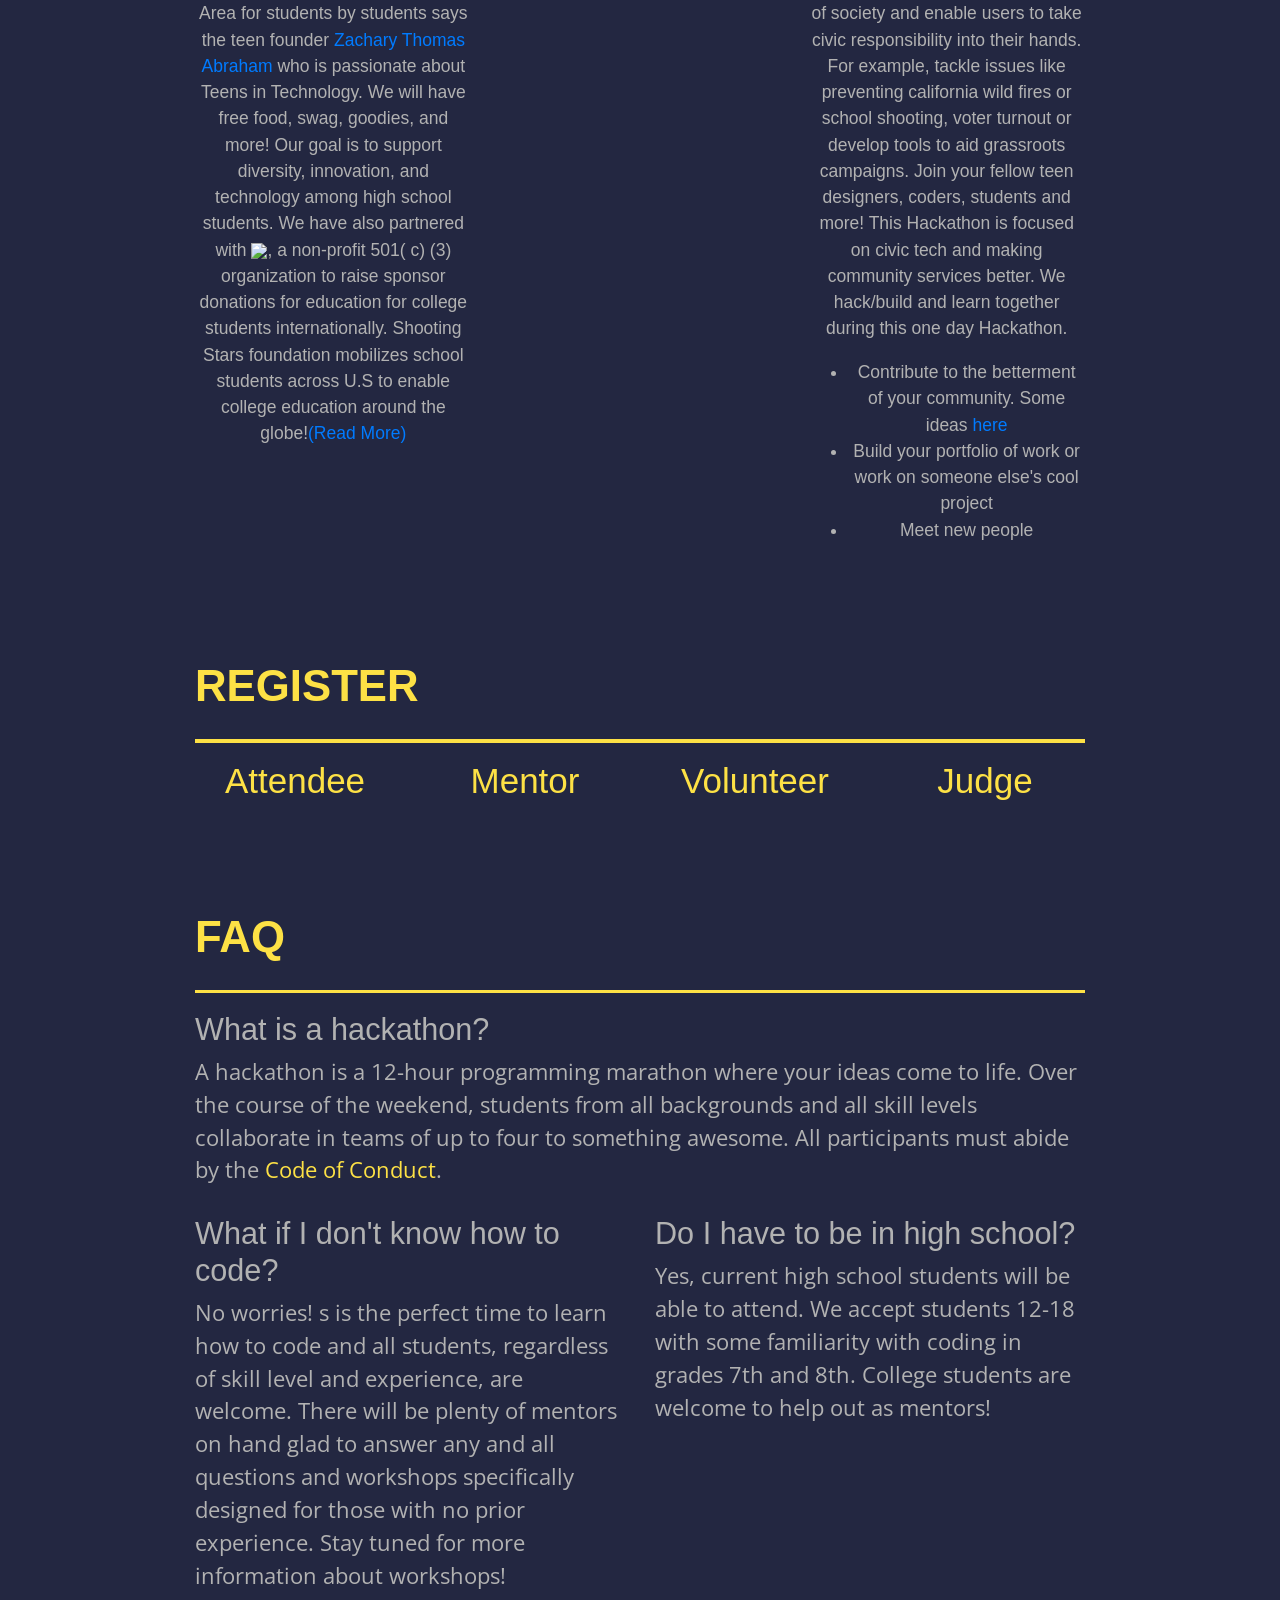
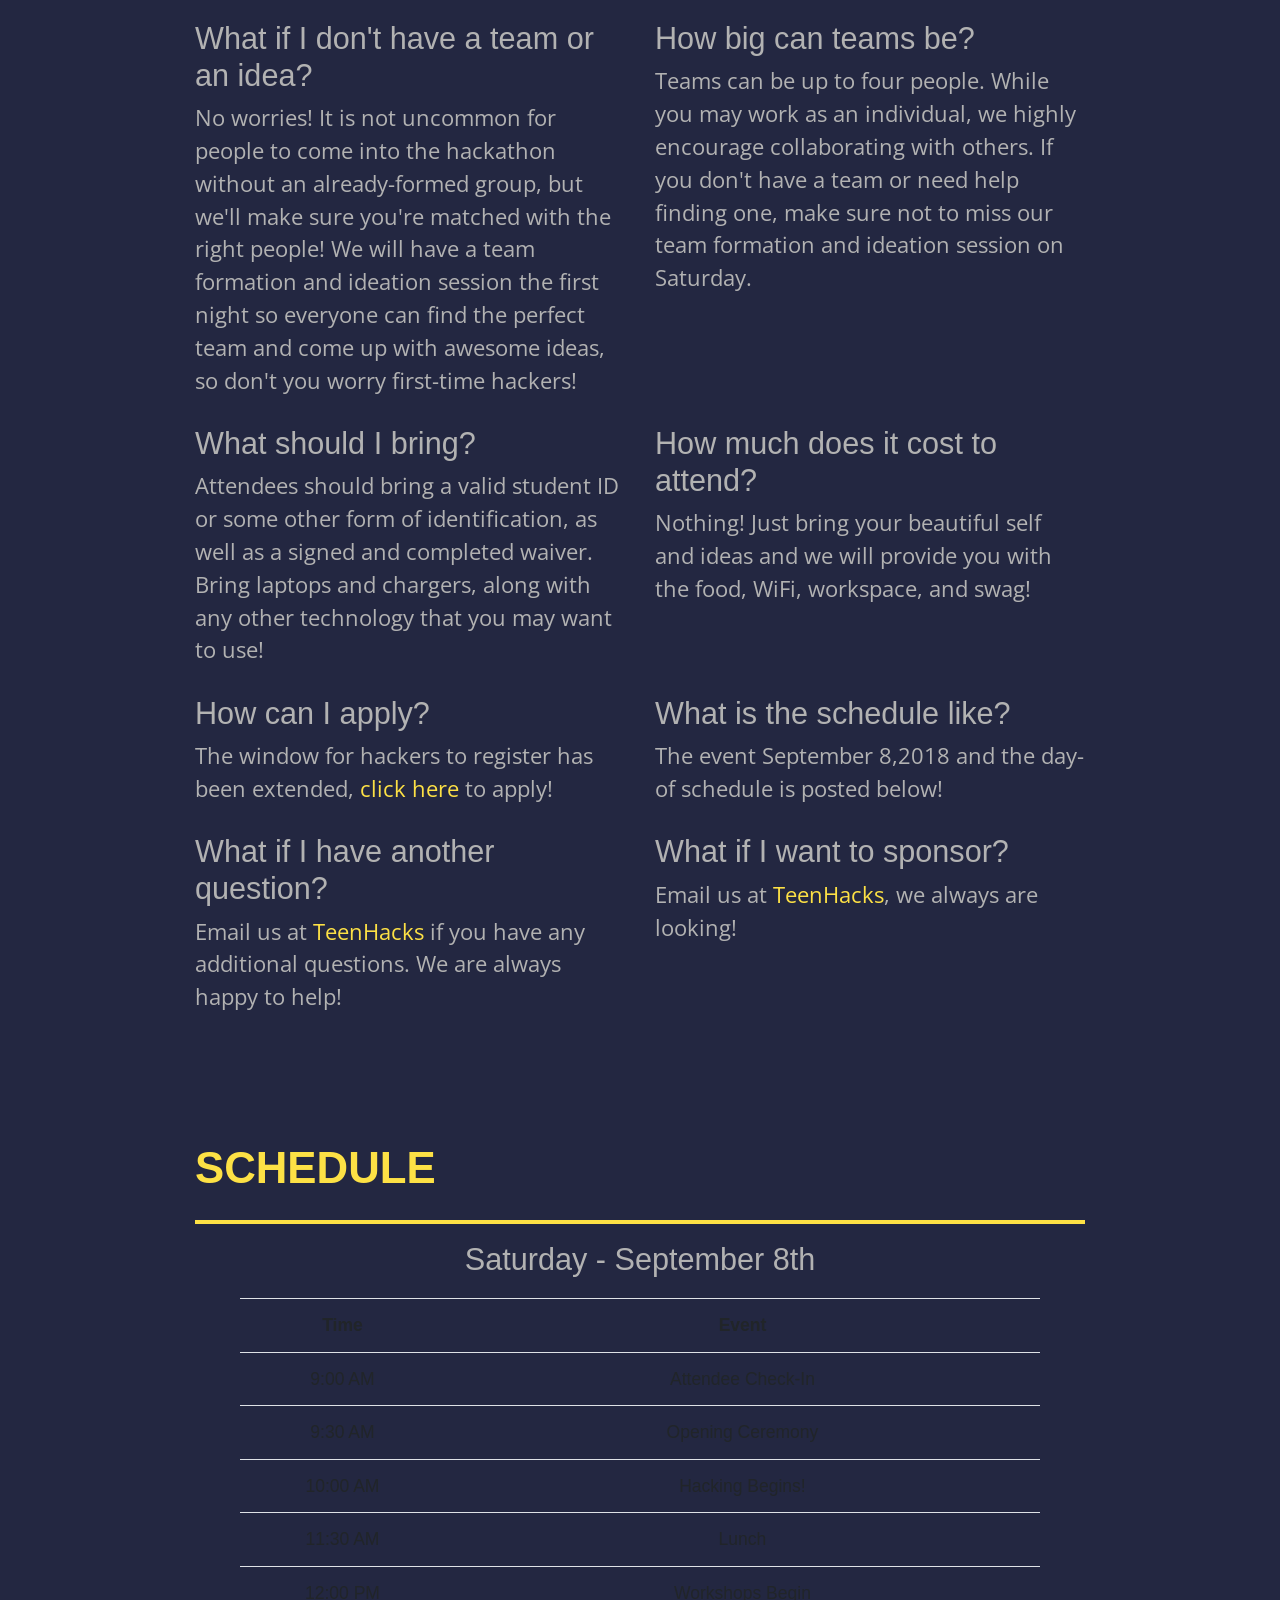
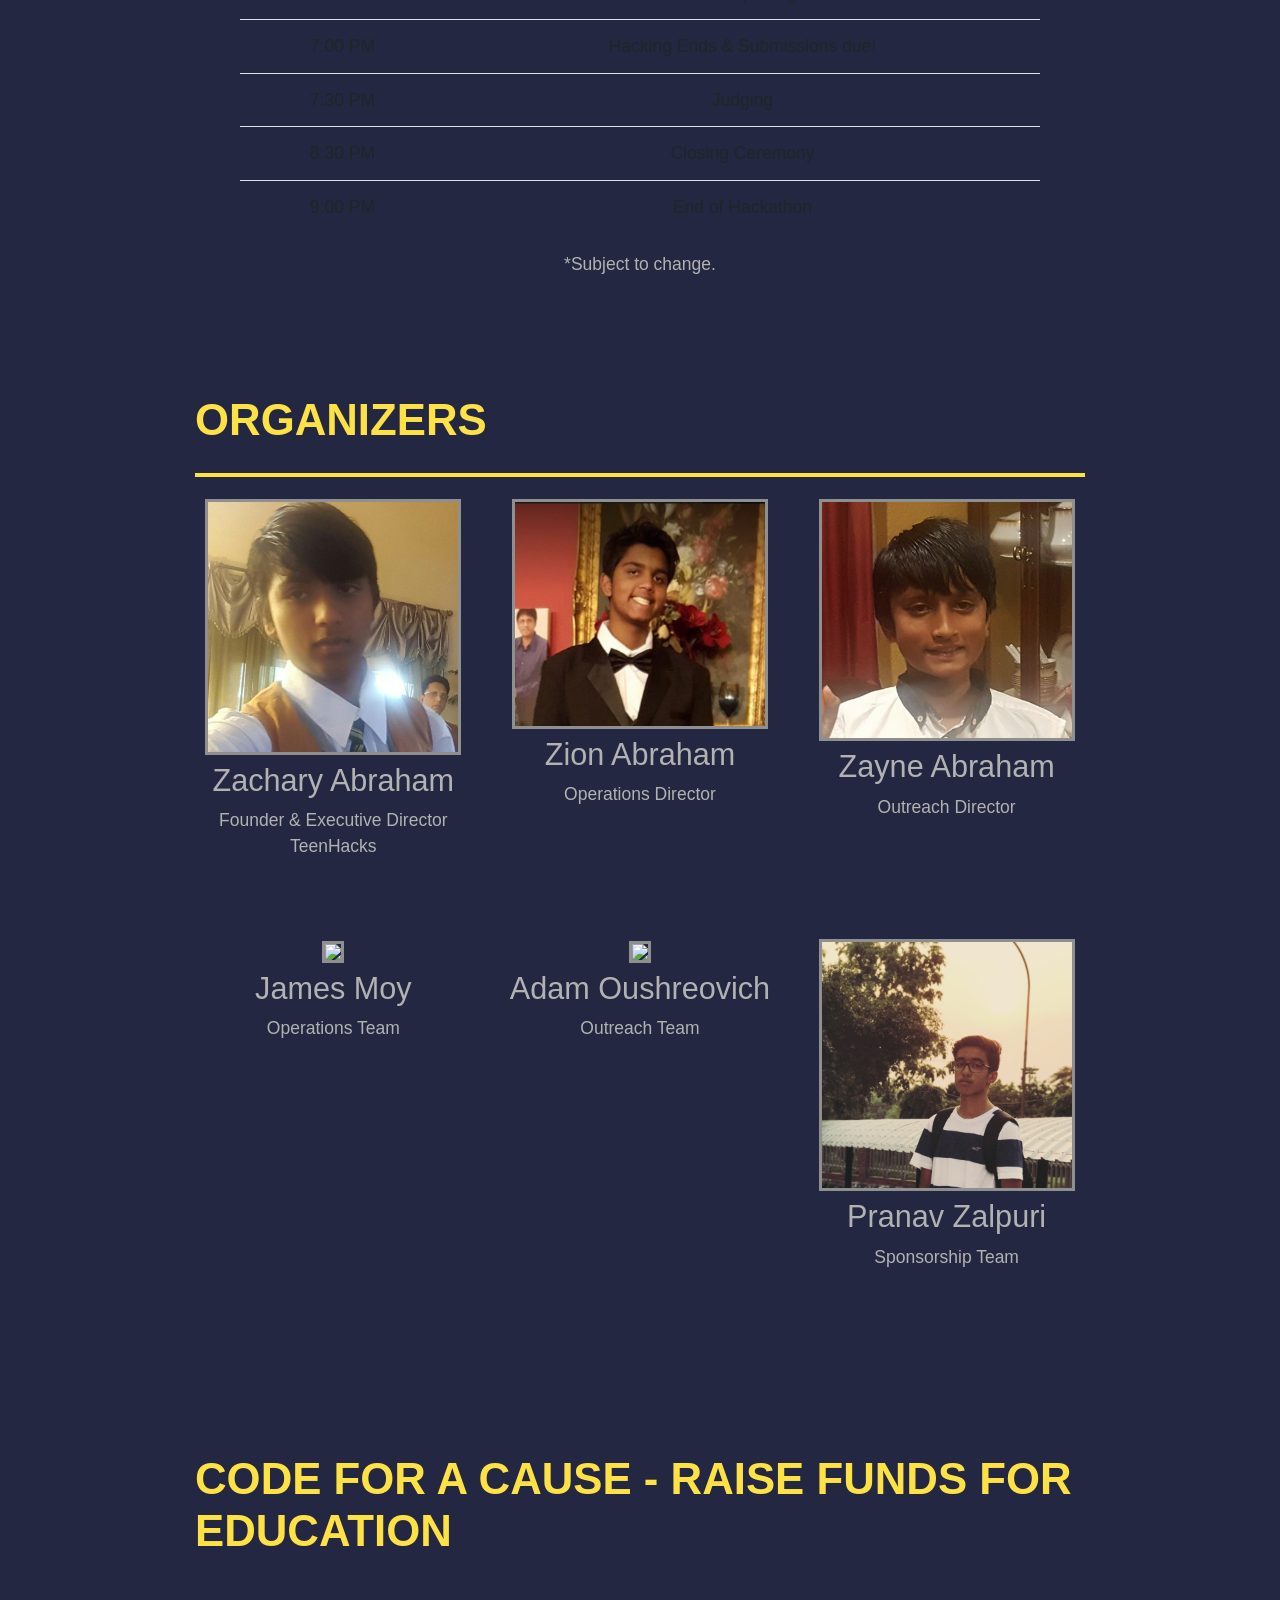
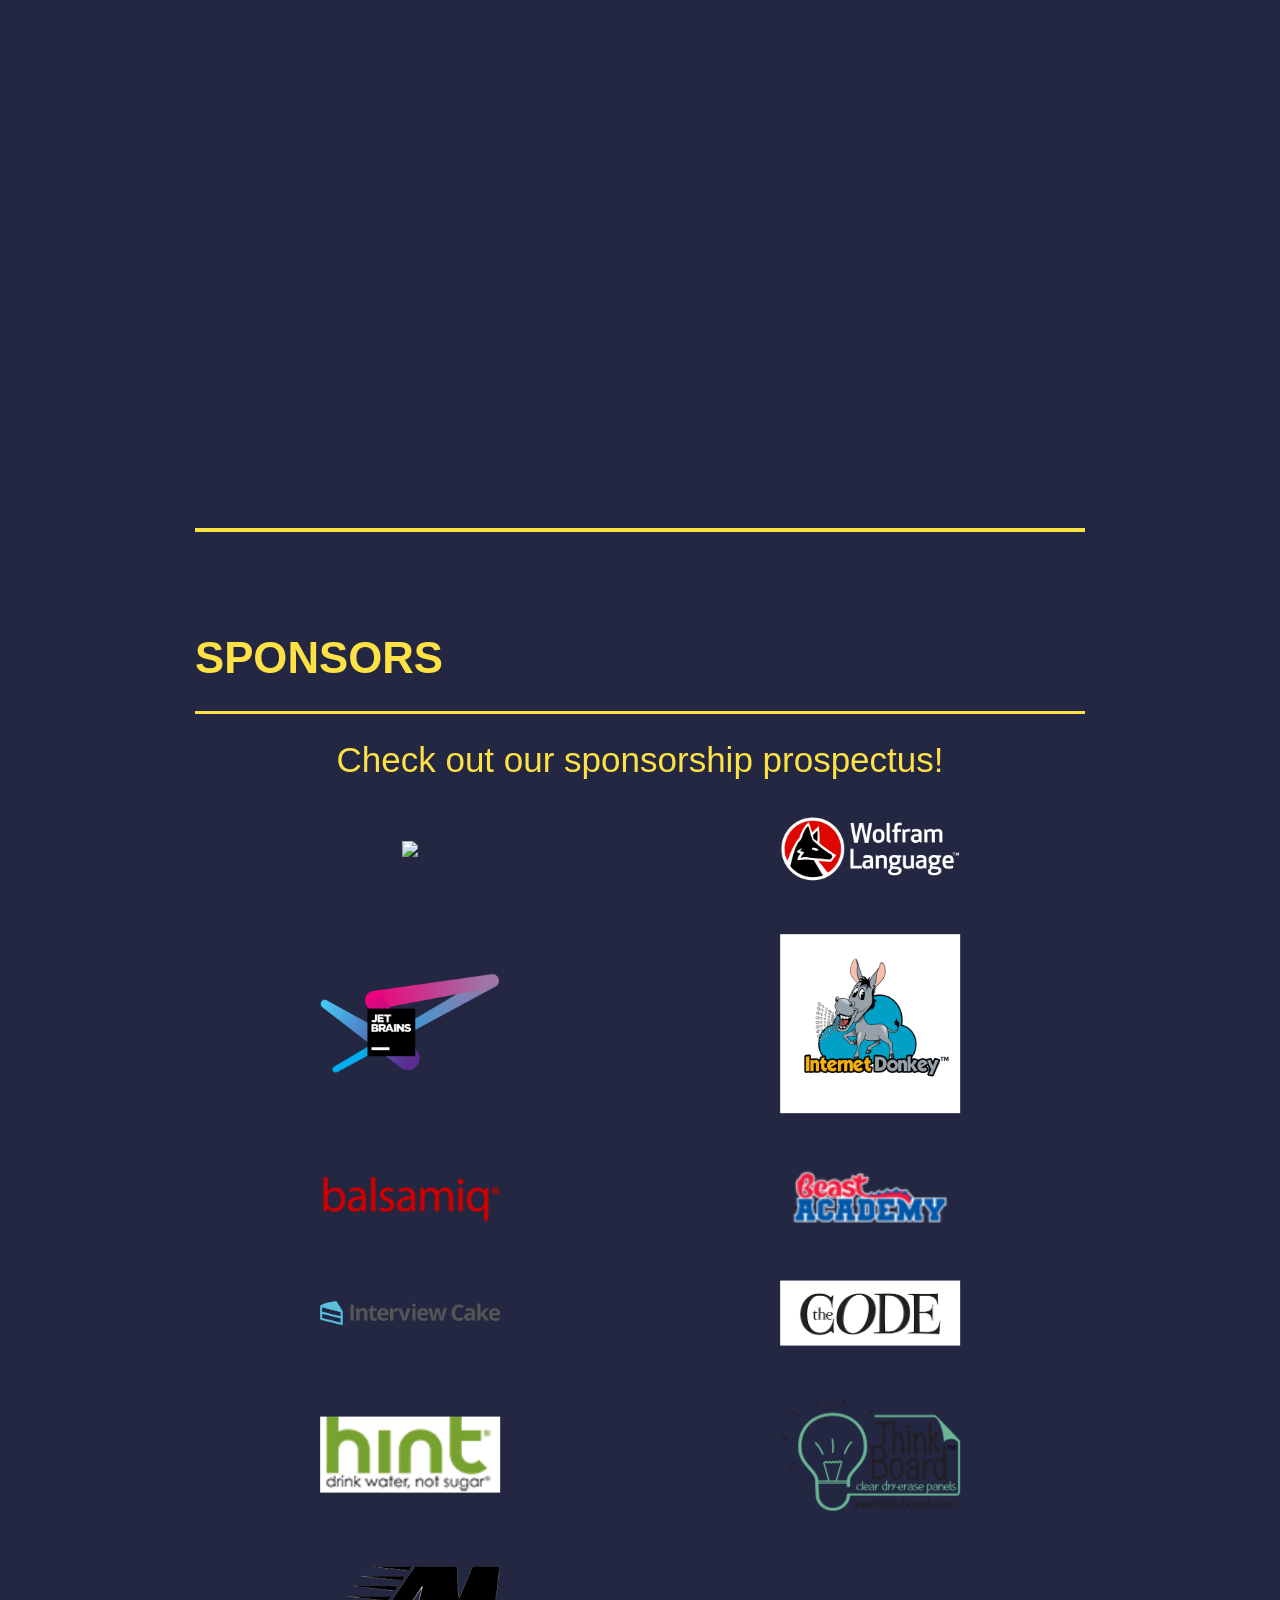
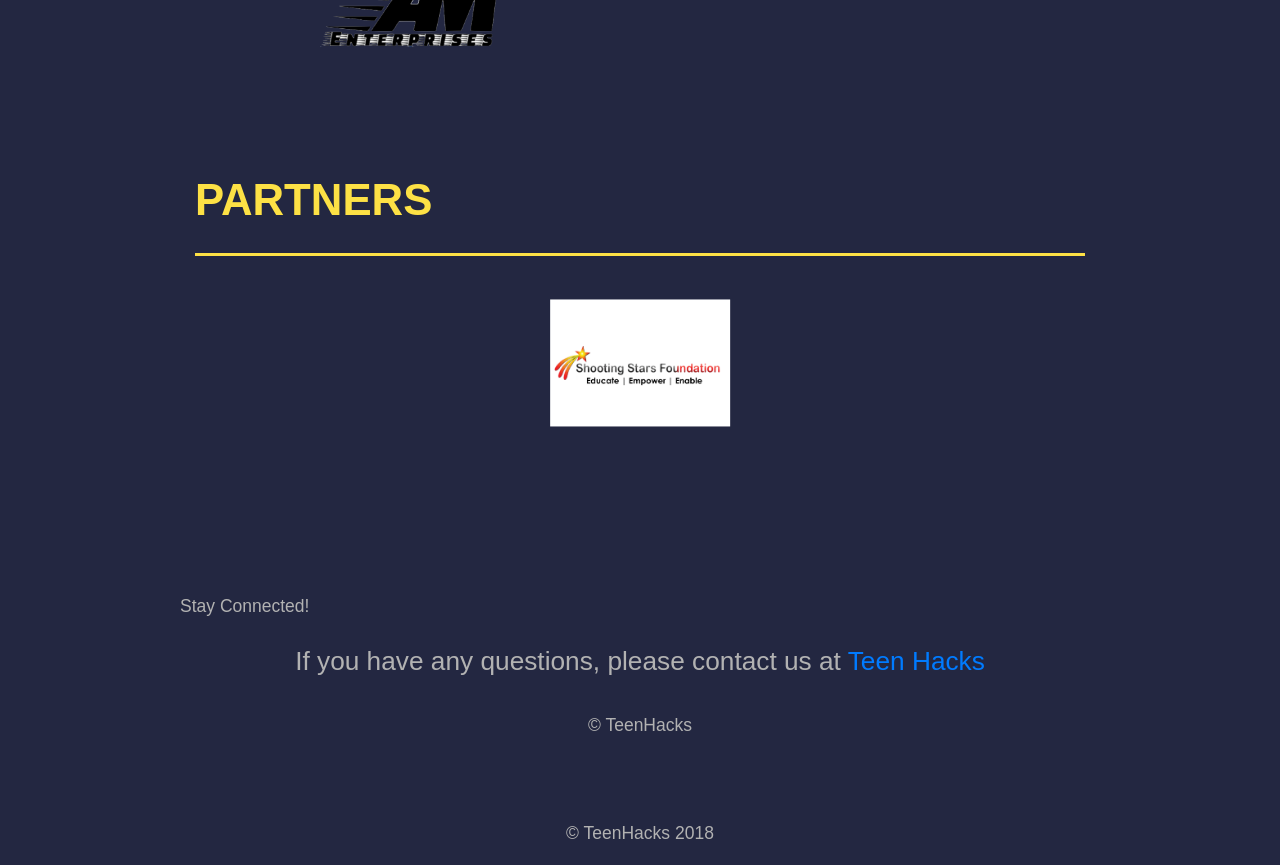
==== commit d873c3c1: "Update index.html" ====
--- a/index.html
+++ b/index.html
@@ -114,25 +114,45 @@
           </div>
         </div>
         <hr>
-        <div class="row">
-          <div class="col-12 block">
-            <h3>TeenHacks is a high school civic hackathon that will gather the innovators of tomorrow and make their ideas for a better community a reality. For 12 hours, learn about new technology, talk to industry professionals, meet up with friends, and make new ones. Participate in workshops, learn from speeches, and work with mentors from companies. High school students ages 12-18 can come, regardless of experience. The event is completely free!</h3><br/>
-            <h3>TeenHacks is a high school hackathon in the Bay Area for students by students says the teen founder <a href="https://www.linkedin.com/in/zacharythomasabraham">Zachary Thomas Abraham</a> who is passionate about Teens in Technology. We will have free food, swag, goodies, and more! We will have plenty of games and icebreakers to make your experience memorable.</h3><br/>
-
-            <h3>TeenHacks Civic Hackathon is a Charity Civic Hackathon. Our goal is to support diversity, innovation, and technology among high school students.  We have also partnered with <a href="http://www.shooting-stars-foundation.org"><img src="http://static1.squarespace.com/static/57fbb286893fc0051d3b9d52/t/58498feff7e0ab9bad9b2b37/1525367738543/?format=1500w"/></a>, a non-profit 501( c) (3) organization to raise sponsor donations for education for college students internationally. Shooting Stars foundation mobilizes school students across U.S to enable college education around the globe!<a href="http://www.shooting-stars-foundation.org/impact/">(Read More)</a></h3><br/><br/>
-            <h3>We'll provide the food, refreshments and hacking spaces for you—the hackers—to do your magic. Just bring your ideas and your passion to hack for a better community!</h3>
-          </div>
-          <div class="col-12 block">
-            <p>
-              <h3>If you are passionate about helping your community and leverage technology to improve the way our community, society, and government function you've found the right place! Your work will unite different walks of society and enable users to take civic responsibility into their hands. For example, tackle issues like preventing school shooting, voter turnout or develop tools to aid grassroots campaigns. Join your fellow teen designers, coders, students and more! This Hackathon is focused on civic tech and making community services better. We hack/build and learn together during this one day Hackathon.</h3>
+        <div class="row text-center">
+          <div class="col-md-4">
+            <h4 class="service-heading">Why TeenHacks?</h4>
+            <p> TeenHacks is a <b>charity high school civic hackathon</b> that will gather the innovators 
+              of tomorrow and make their ideas for a better community a reality. 
+              For 12 hours, learn about new technology, talk to industry professionals, 
+              meet up with friends, and make new ones. Participate in workshops, learn from speeches, 
+              and work with mentors from companies.The event is completely free! TeenHacks is a high school hackathon in the Bay Area for students 
+              by students says the teen founder <a href="https://www.linkedin.com/in/zacharythomasabraham">Zachary Thomas Abraham</a> 
+              who is passionate about Teens in Technology. We will have free food, swag, goodies, and more! Our goal is to support diversity, 
+              innovation, and technology among high school students.  We have also partnered 
+              with <a href="http://www.shooting-stars-foundation.org"><img src="http://static1.squarespace.com/static/57fbb286893fc0051d3b9d52/t/58498feff7e0ab9bad9b2b37/1525367738543/?format=1500w"/></a>,
+              a non-profit 501( c) (3) organization to raise sponsor donations for education for college students internationally. 
+              Shooting Stars foundation mobilizes school students across U.S to enable college education around the globe!<a href="http://www.shooting-stars-foundation.org/impact/">(Read More)</a>
+              
+            </p>
+          </div>
+          <div class="col-md-4">
+            <h4 class="service-heading">Teen students are welcome</h4>
+            <p>Students ages 12-18 can come, regardless of experience and there's no entry fee.</p>
+          </div>
+          <div class="col-md-4">
+            <h4 class="service-heading">What to expect?</h4>
+            <p> It's a 12 hour hackathon where you'll meet mentors from different companies, participate in workshops and 
+              learn something new. We'll be providing food and snacks to keep you motivated during the 12-hour hackathon.
+            If you are passionate about helping your community and leverage technology to improve the way our community, 
+              society, and government function come join us! Your work will unite different walks of society and enable users to take civic responsibility into their hands. 
+              For example, tackle issues like preventing california wild fires or school shooting, voter turnout or develop tools to aid grassroots campaigns. Join your fellow teen designers, coders, students and more! This Hackathon is focused on civic tech and making community services better. We hack/build and learn together during this one day Hackathon.
             <ul>
               <li>Contribute to the betterment of your community. Some ideas <a href="http://hack-smc.org/app-ideas/">here</a></li>
               <li>Build your portfolio of work or work on someone else's cool project</li>
-              <li>Meet new (and different!) people</li>
+              <li>Meet new people</li>
             </ul>
             </p>
-          </div>
-        </div>
+ 
+              
+          </div>
+        </div>
+        
       </div>
     </section>
 
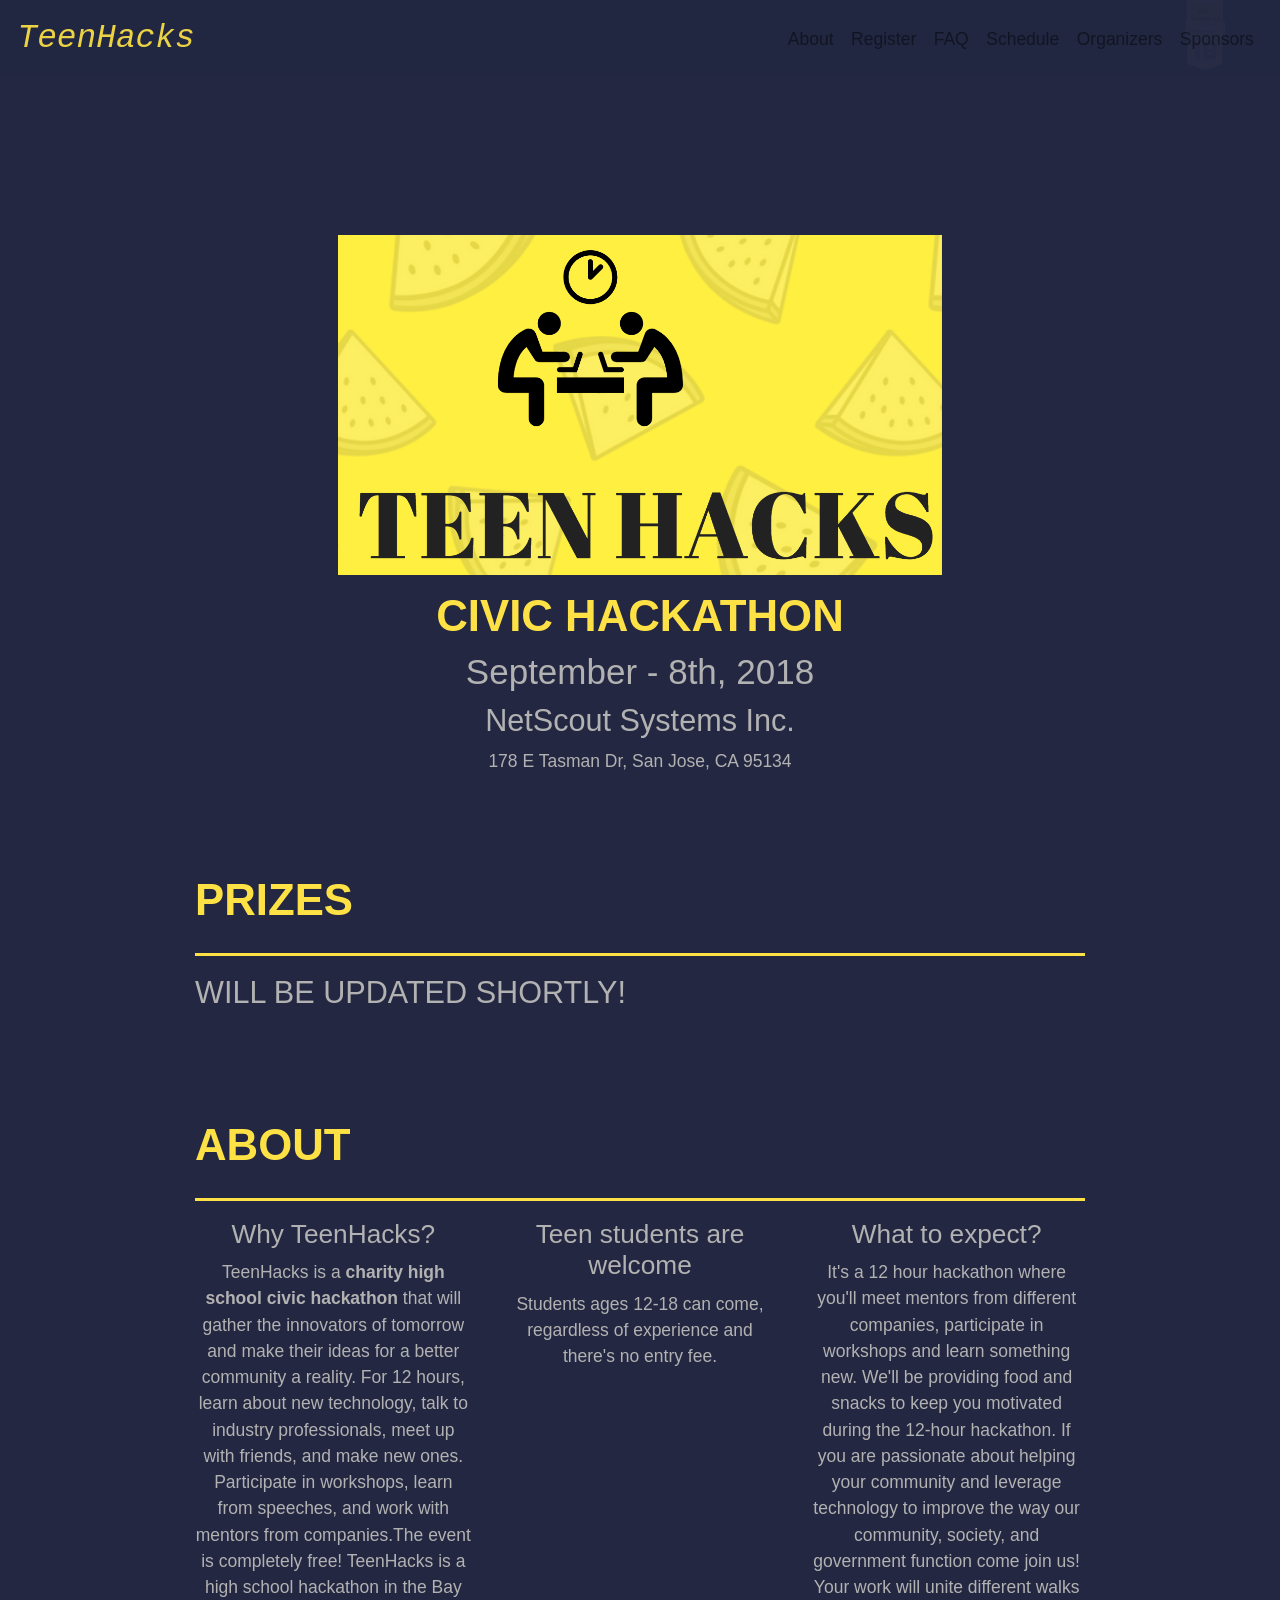
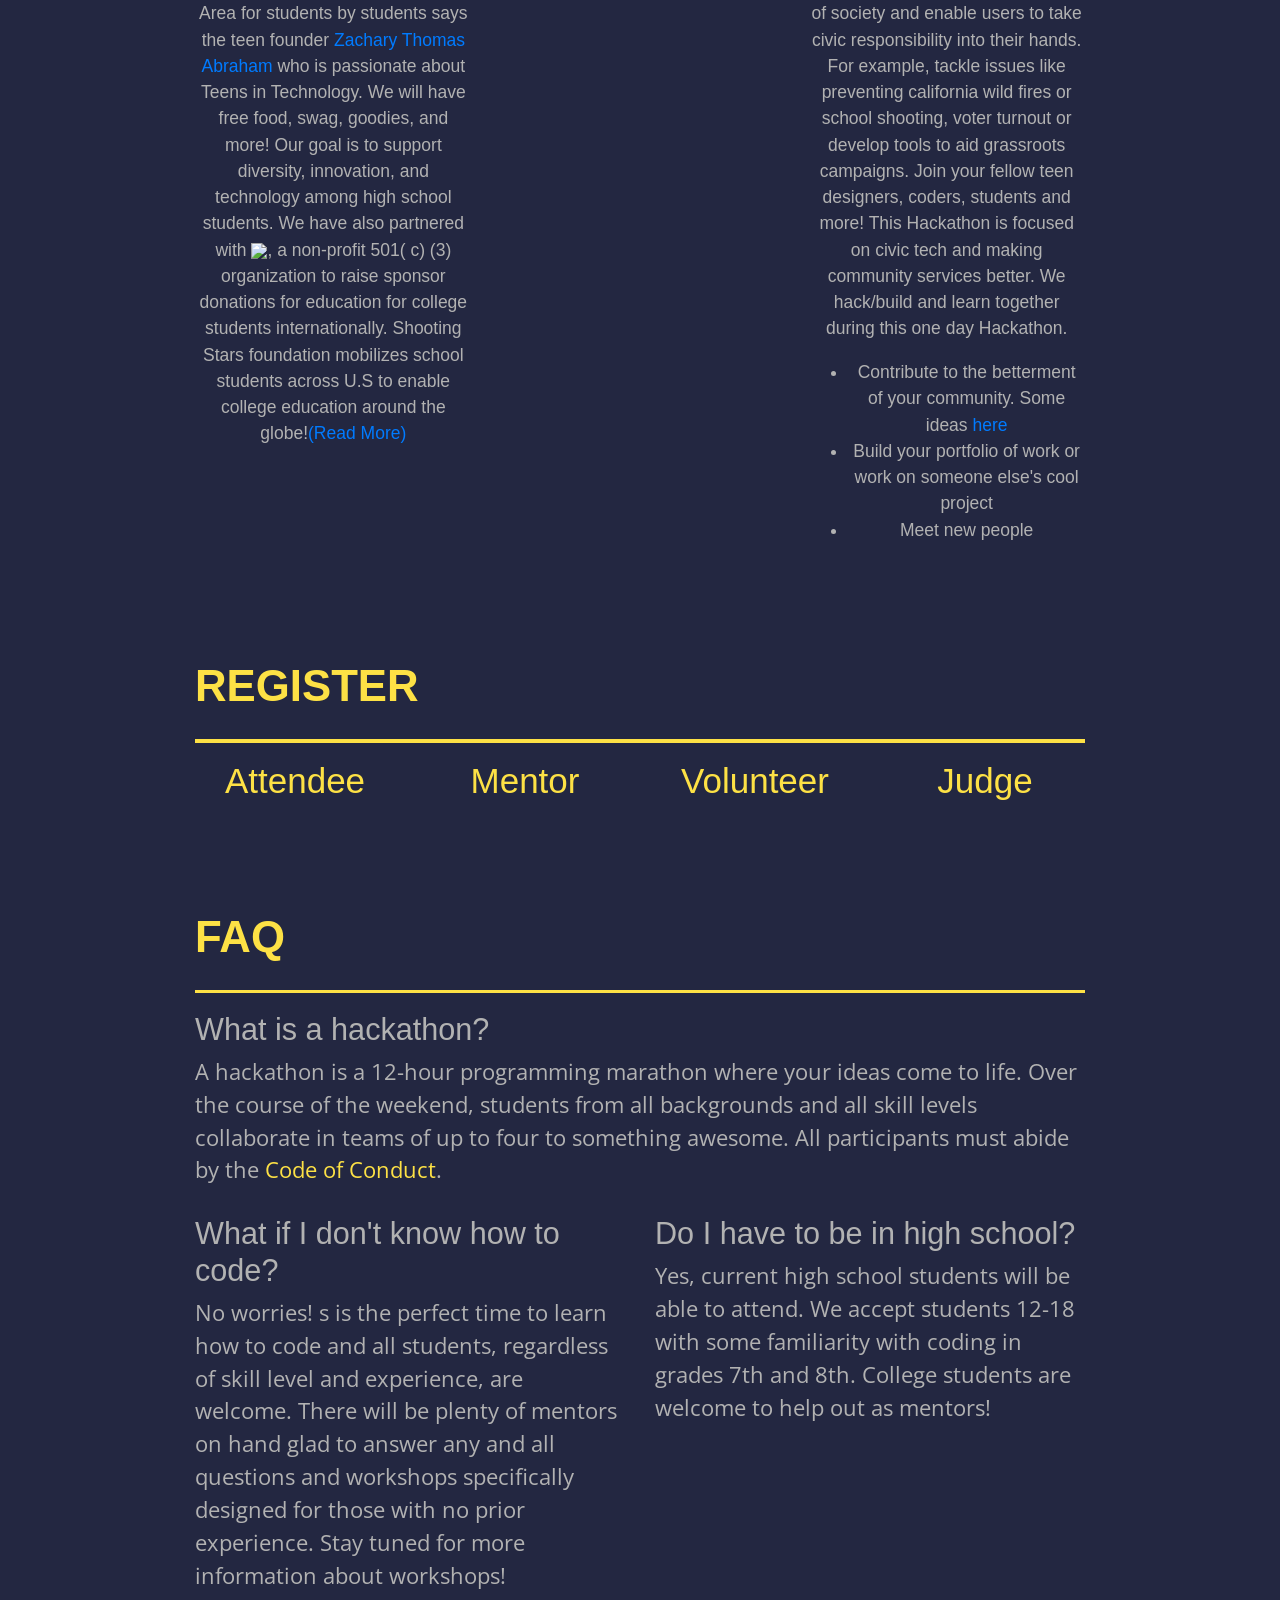
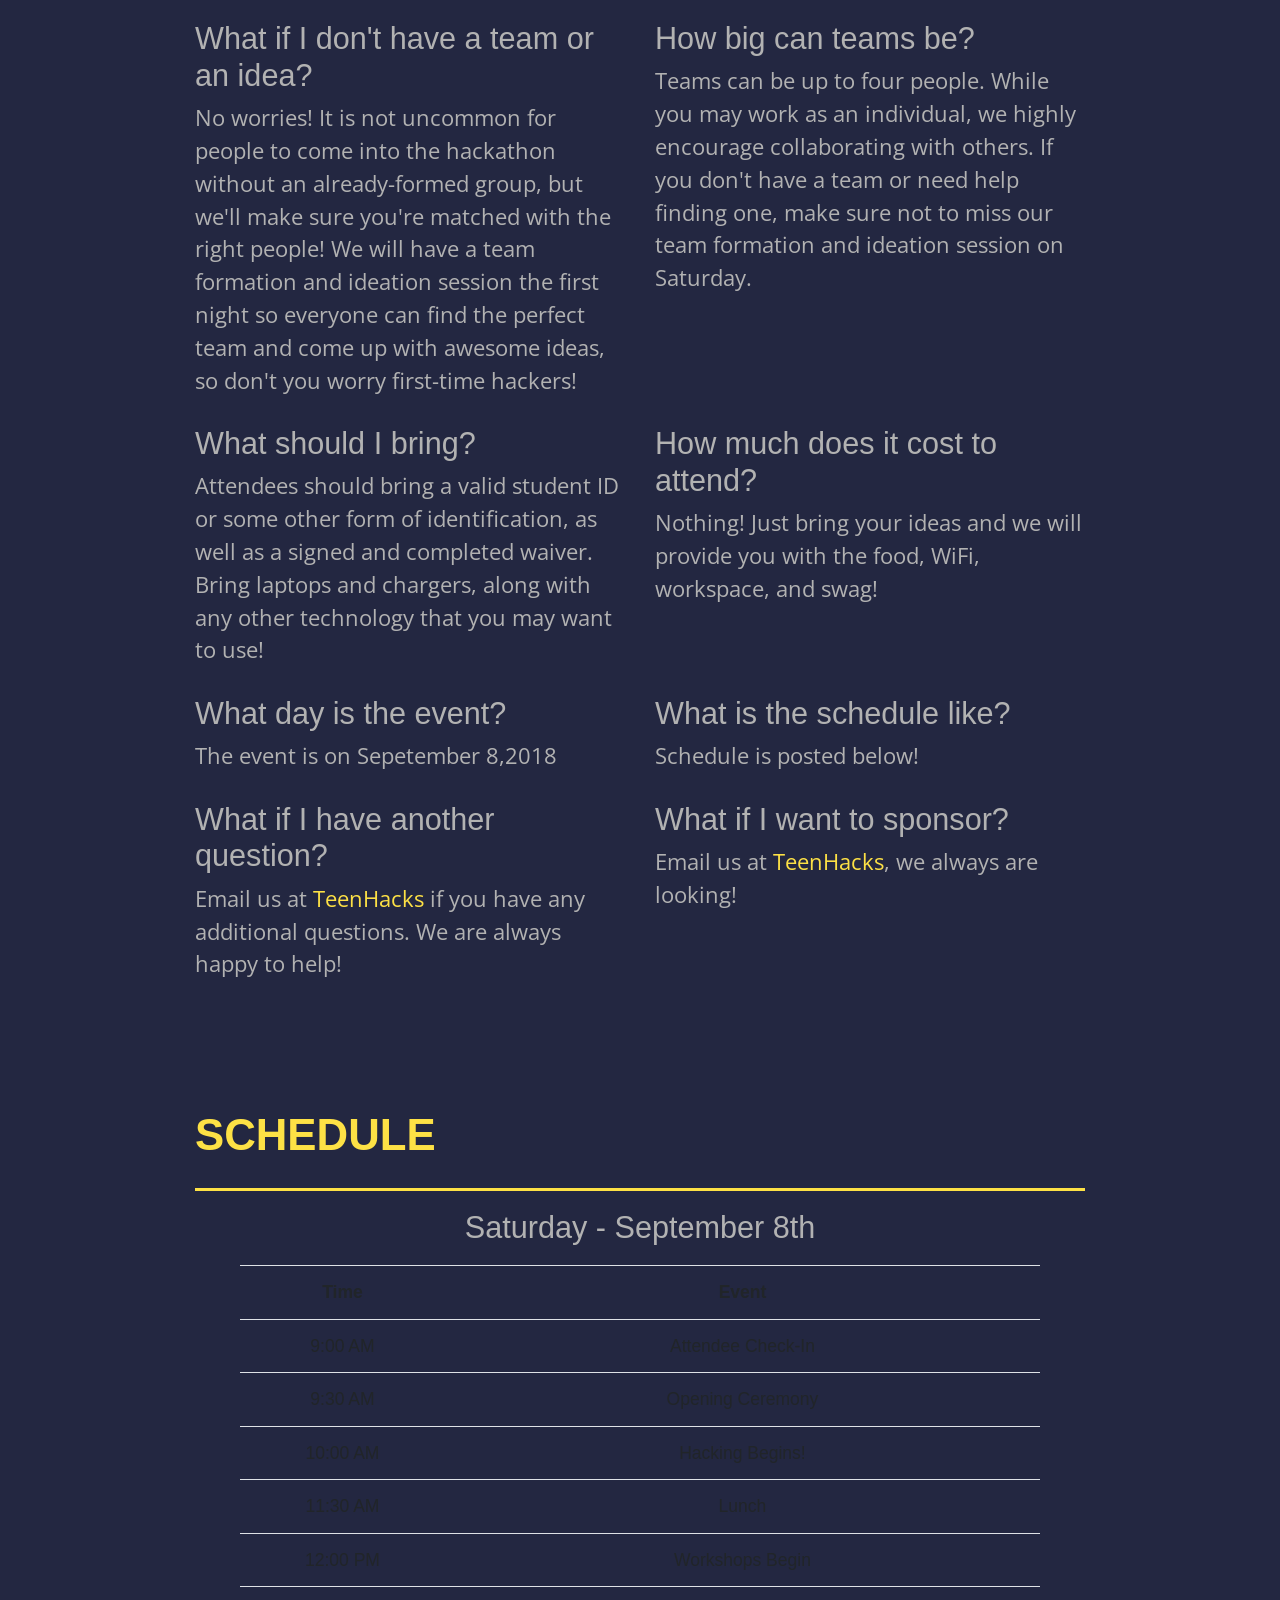
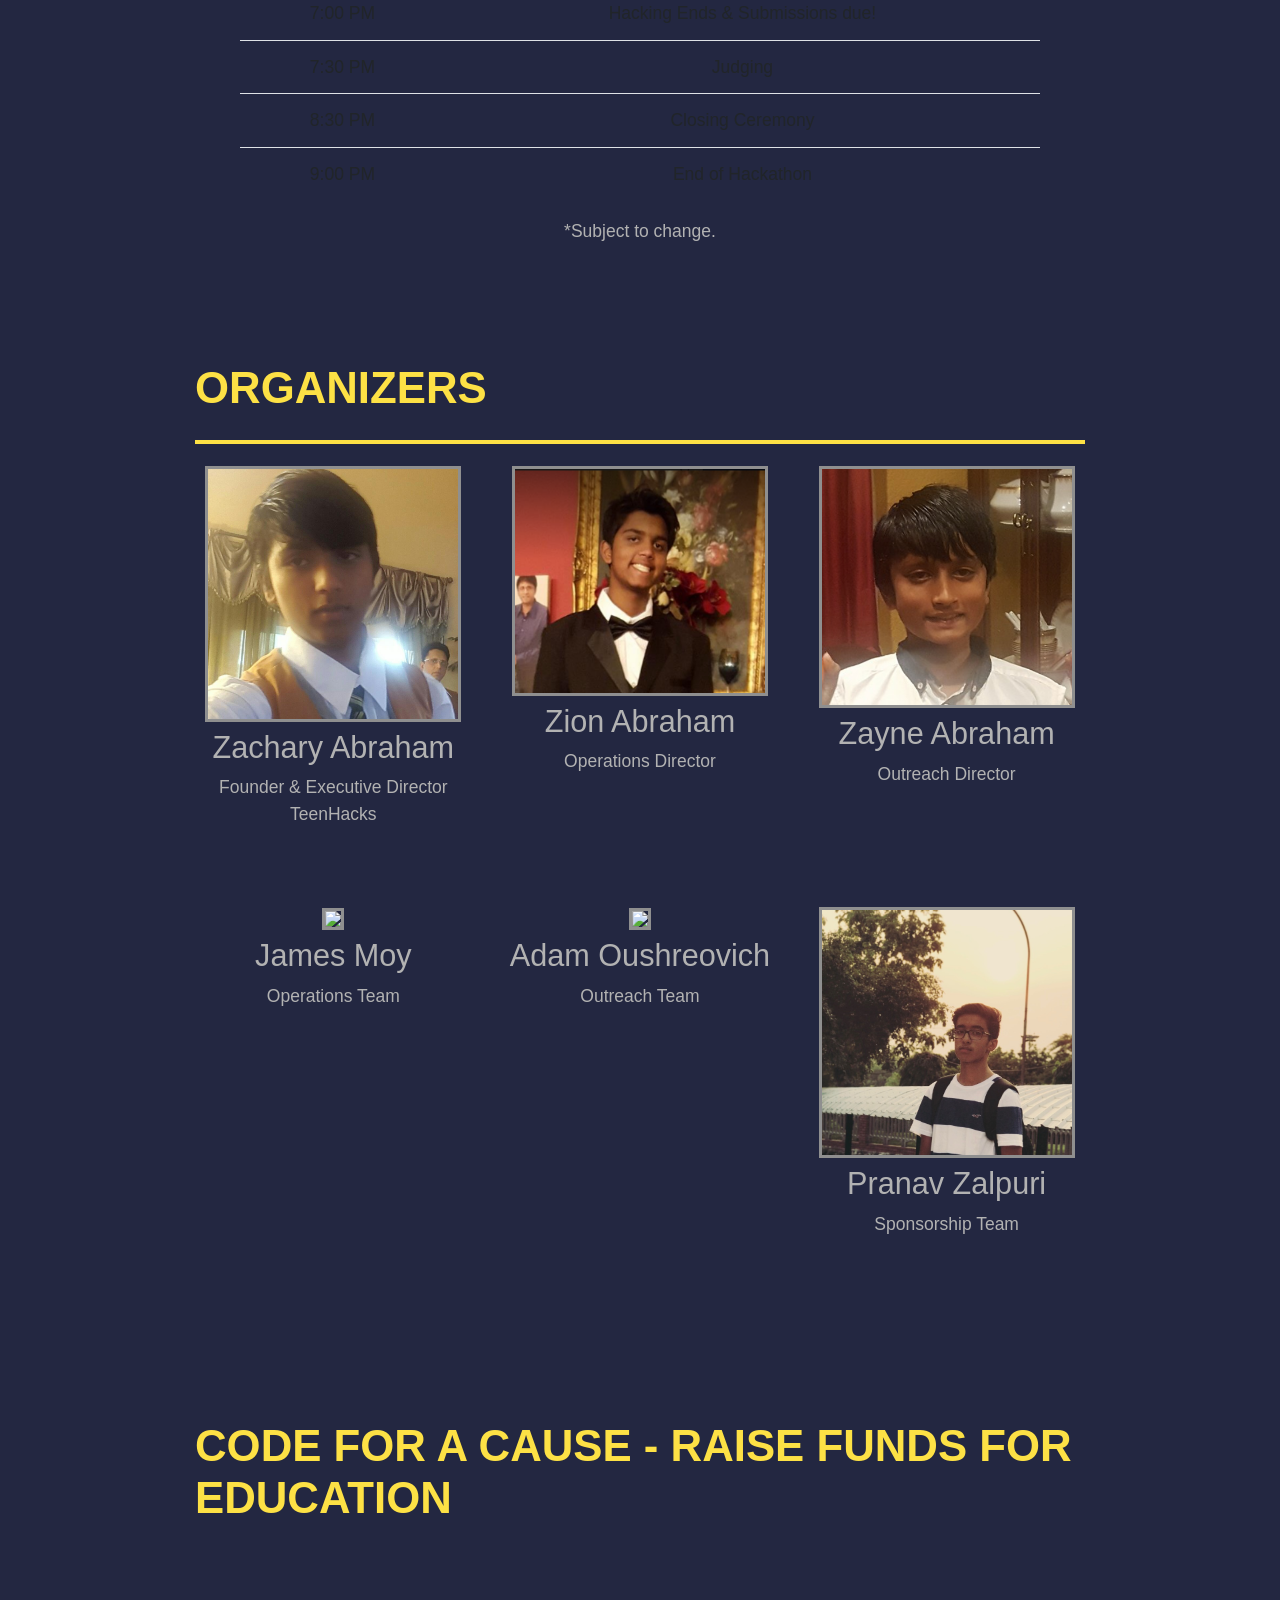
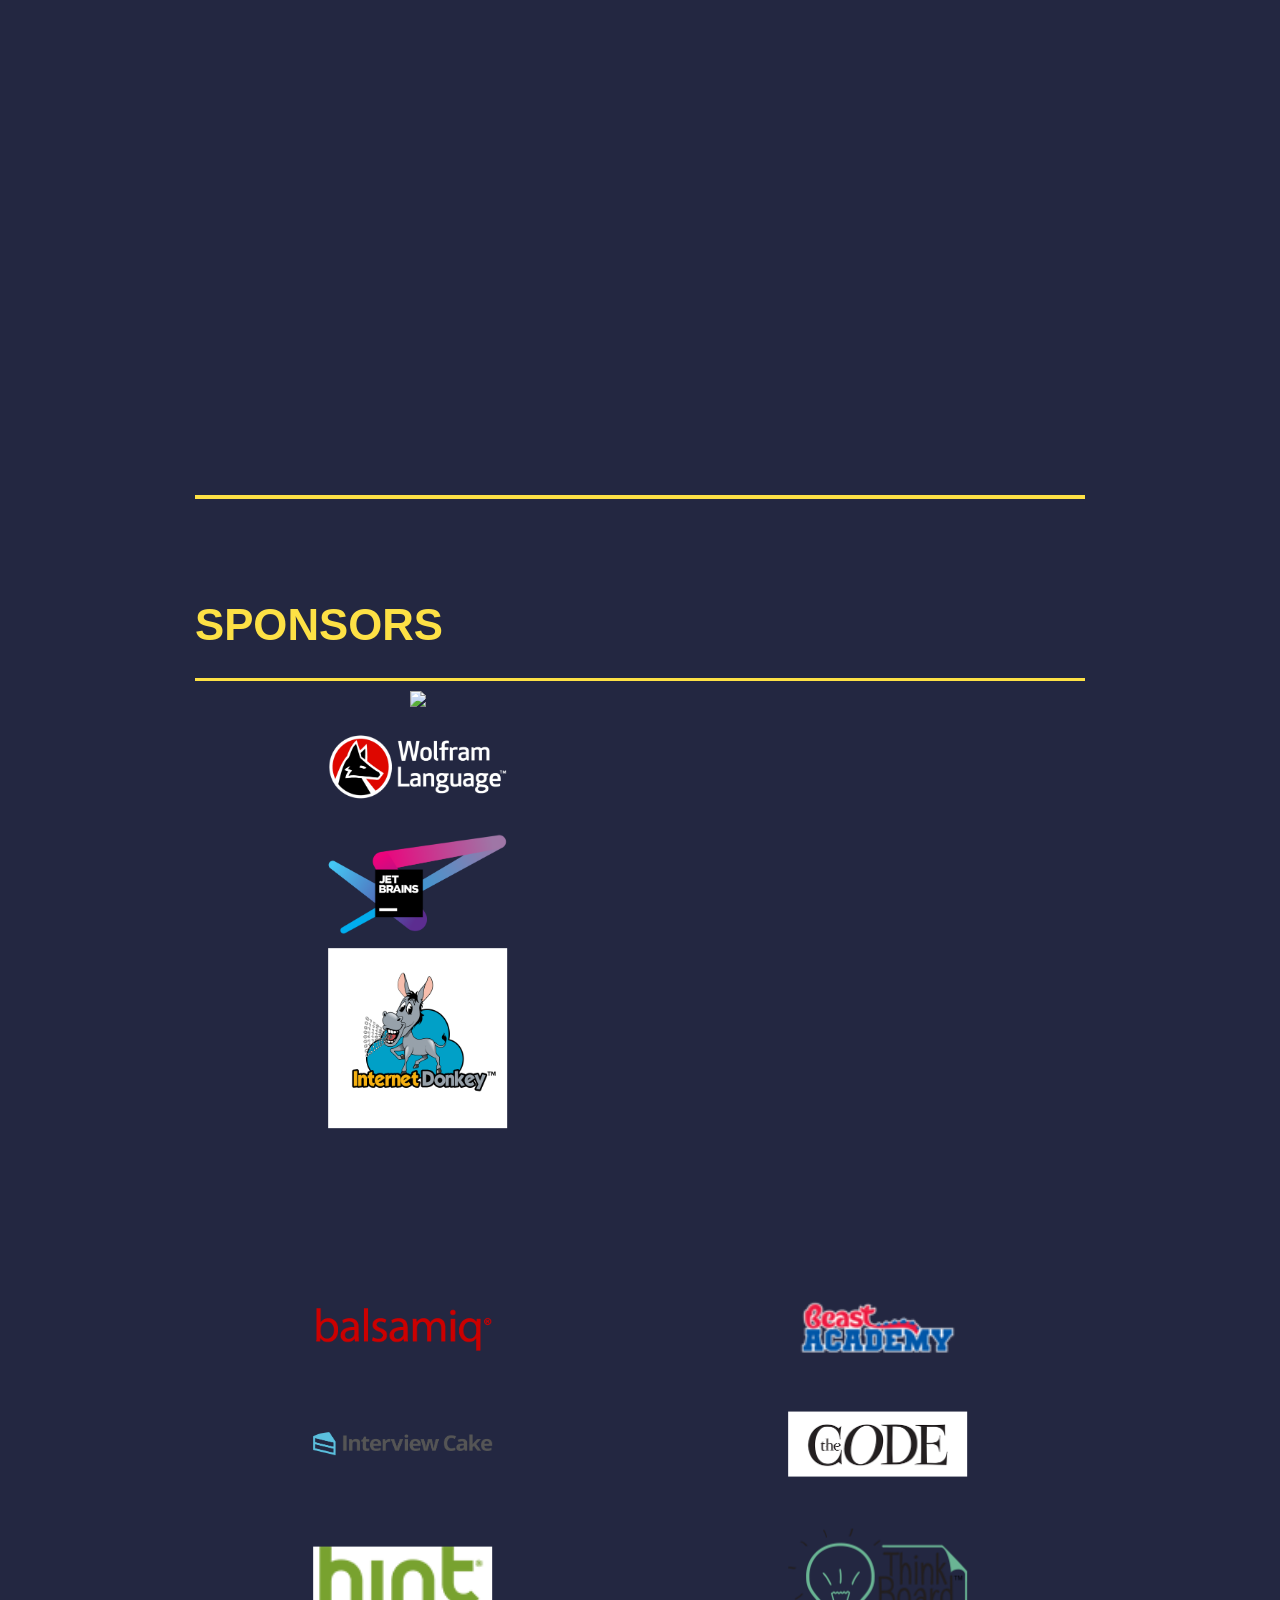
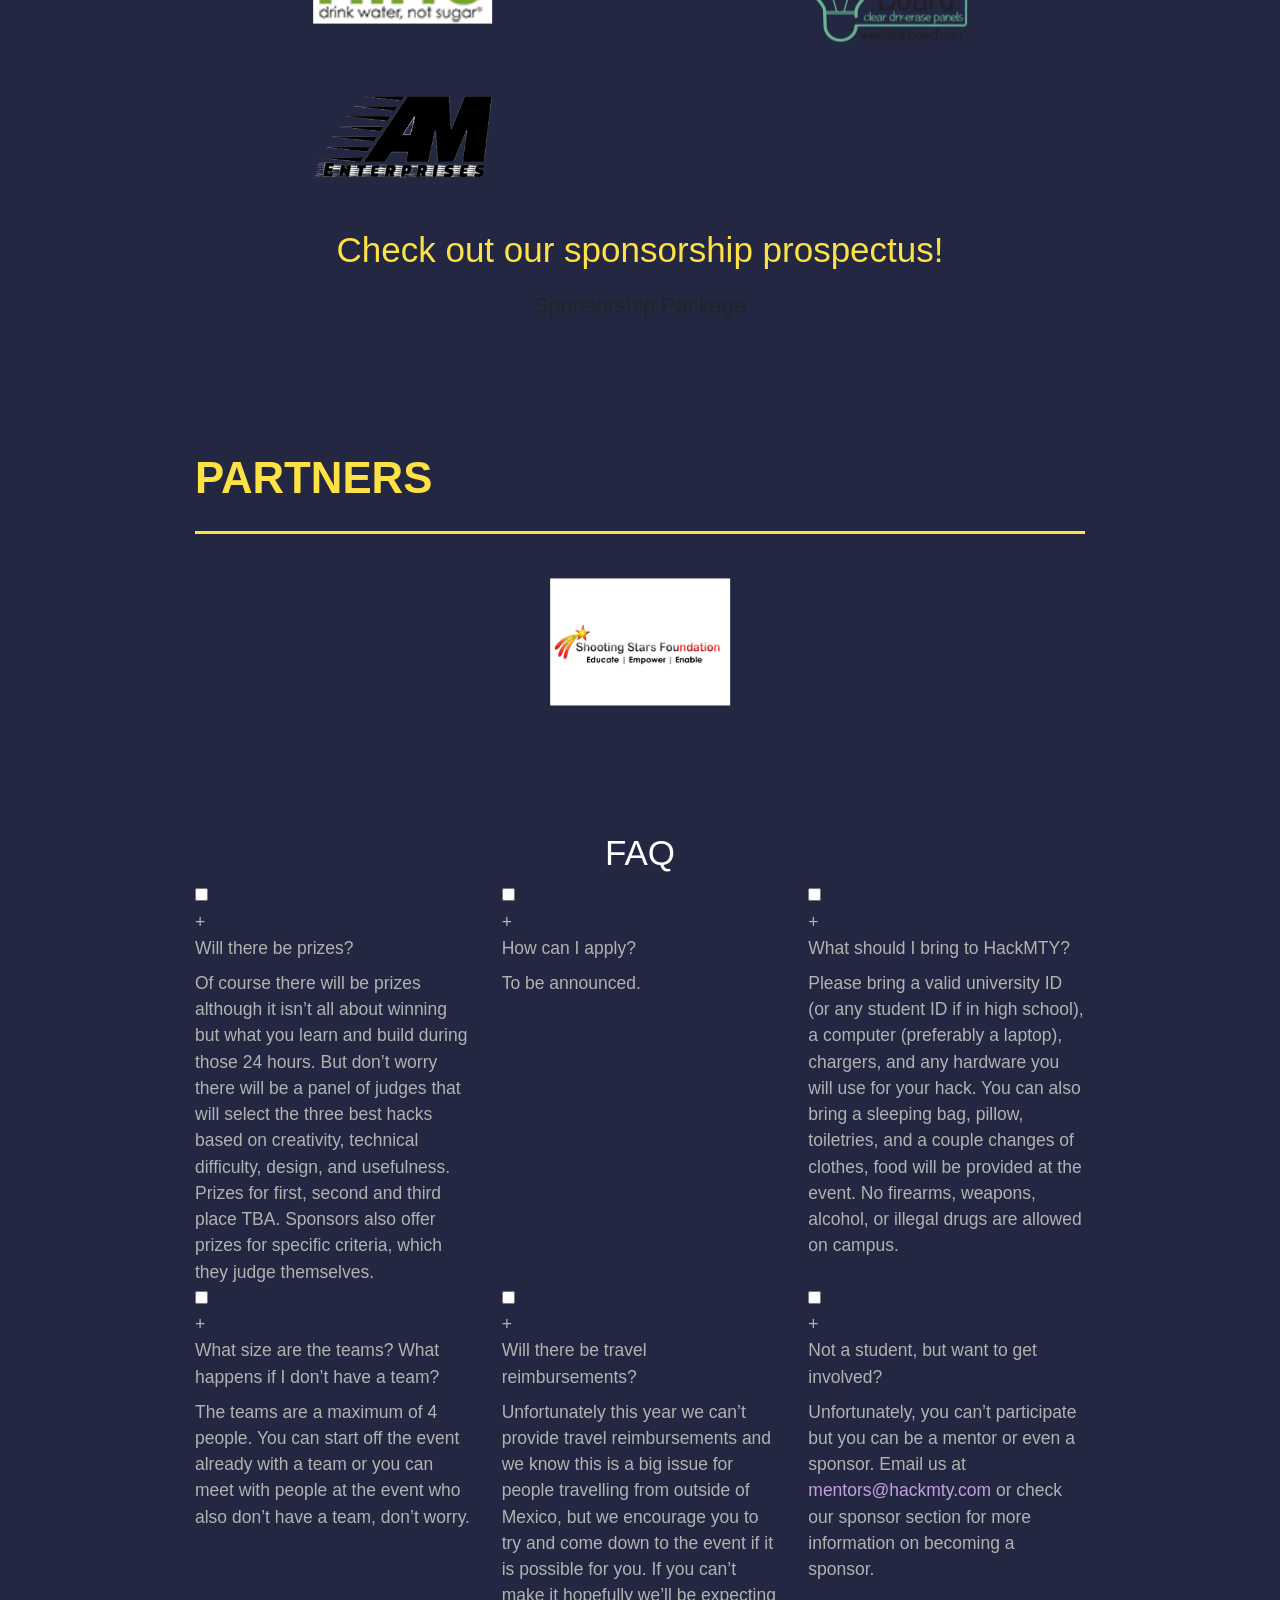
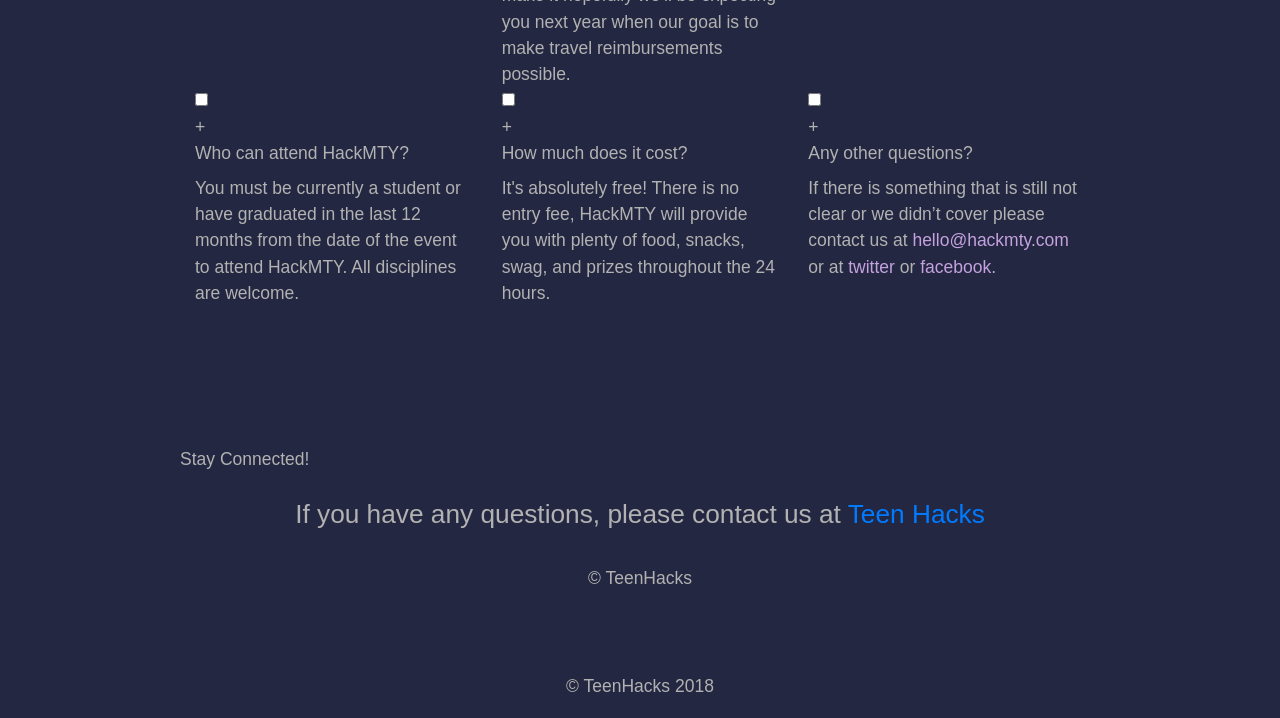
==== commit d0c24540: "Update index.html" ====
--- a/index.html
+++ b/index.html
@@ -247,22 +247,21 @@
           <div class="col-lg-6 block">
 
             <h3>How much does it cost to attend?</h3>
-            <p>Nothing! Just bring your beautiful self and ideas and we will provide you with the food, WiFi, workspace, and swag!</p>
-          </div>
-        </div>
-        <div class="row">
-
-          <div class="col-lg-6 block">
-
-            <h3>How can I apply?</h3>
-            <p>The window for hackers to register has been extended, <a href="#register" class="link">click here</a> to apply!</p>
-            <!--<p>Unfortunately, the window for hackers to apply has closed. But, if you are registering to be a mentor, judge, or volunteer, <a href="#register" class="link">click here!</a></p>-->
+            <p>Nothing! Just bring your ideas and we will provide you with the food, WiFi, workspace, and swag!</p>
+          </div>
+        </div>
+        <div class="row">
+
+          <div class="col-lg-6 block">
+
+            <h3>What day is the event?</h3>
+            <p>The event is on Sepetember 8,2018</p>
           </div>
 
           <div class="col-lg-6 block">
 
             <h3>What is the schedule like?</h3>
-            <p>The event September 8,2018 and the day-of schedule is posted below!</p>
+            <p>Schedule is posted below!</p>
           </div>
         </div>
         <div class="row">
@@ -556,12 +555,7 @@
           </div>
         </div>
         <hr>
-        <div class="row prospectus">
-          <div class="col-12">
-            <h2><a href="assets/pdf/sponsorshippacket.pdf" class="link" target="_blank">Check out our sponsorship prospectus!</a></h2>
-          </div>
-        </div>
-        <div class="row">
+        
 
           <div class="col-xs-12 col-lg-6"><a href="https://www.netscout.com/" target="_blank"><img src="https://www.netscout.com/themes/custom/netscout/logo.svg" class="sponsorLogo big draper"></img></a></div>
           <div class="col-xs-12 col-lg-6"><a href="https://www.wolfram.com/language/" target="_blank"><img src="assets/img/sponsors/wolfram.png" class="sponsorLogo wolfram"></img></a></div>
@@ -588,6 +582,19 @@
           
             
         </div>
+ 
+
+       <div class="row prospectus">
+          <div class="col-12">
+            <h2><a href="assets/pdf/sponsorshippacket.pdf" class="link" target="_blank">Check out our sponsorship prospectus!</a></h2>
+          </div>
+        </div>
+        <div class = "row" style = "padding-bottom: 20px">
+            <div class = "col-lg-12" style = "text-align: center !important">
+               <a href="sponsorpackage.pdf" class="btn btn-default btn-lg"><i class="fa fa-eye fa-fw"></i> <span class="network-name">Sponsorship Package</span></a>
+            </div>
+       </div>
+        <div class="row">
 
       </div>
     </section>
@@ -612,6 +619,142 @@
 
       </div>
     </section>
+   <!-- FAQ Section -->
+    <section id="faq" class="bg-light-gray">
+      <div class="container">
+        <div class="row">
+          <div class="col-lg-12 text-center">
+            <h2 class="section-heading" style="color: #fff;">FAQ</h2>
+          </div>
+        </div>
+        <div class="content">
+          <div class="row">
+            <div class="col-md-4">
+              <div>
+                <input type="checkbox" id="question1" name="q"  class="questions">
+                <div class="plus">+</div>
+                <label for="question1" class="question">
+                  Will there be prizes?
+                </label>
+                <div class="answers">
+                  Of course there will be prizes although it isn’t all about winning but what you learn and build during those 24 hours. But don’t worry there will be a panel of judges that will select the three best hacks based on creativity, technical difficulty, design, and usefulness. Prizes for first, second and third place TBA. Sponsors also offer prizes for specific criteria, which they judge themselves.
+                </div>
+              </div>
+            </div>
+
+            <div class="col-md-4">
+              <div>
+                <input type="checkbox" id="question2" name="q" class="questions">
+                <div class="plus">+</div>
+                <label for="question2" class="question">
+                  How can I apply?
+                </label>
+                <div class="answers">
+                  To be announced.
+                </div>
+              </div>
+            </div>
+
+            <div class="col-md-4">
+              <div>
+                <input type="checkbox" id="question3" name="q" class="questions">
+                <div class="plus">+</div>
+                <label for="question3" class="question">
+                  What should I bring to HackMTY?
+                </label>
+                <div class="answers">
+                  Please bring a valid university ID (or any student ID if in high school), a computer (preferably a laptop), chargers, and any hardware you will use for your hack. You can also bring a sleeping bag, pillow, toiletries, and a couple changes of clothes, food will be provided at the event. No firearms, weapons, alcohol, or illegal drugs are allowed on campus.
+                </div>
+              </div>
+            </div>
+          </div>
+
+          <div class="row">
+            <div class="col-md-4">
+              <div>
+                <input type="checkbox" id="question4" name="q"  class="questions">
+                <div class="plus">+</div>
+                <label for="question4" class="question">
+                  What size are the teams? What happens if I don’t have a team?
+                </label>
+                <div class="answers">
+                  The teams are a maximum of 4 people. You can start off the event already with a team or you can meet with people at the event who also don’t have a team, don’t worry.
+                </div>
+              </div>
+            </div>
+
+            <div class="col-md-4">
+              <div>
+                <input type="checkbox" id="question5" name="q" class="questions">
+                <div class="plus">+</div>
+                <label for="question5" class="question">
+                  Will there be travel reimbursements?
+                </label>
+                <div class="answers">
+                  Unfortunately this year we can’t provide travel reimbursements and we know this is a big issue for people travelling from outside of Mexico, but we encourage you to try and come down to the event if it is possible for you. If you can’t make it hopefully we’ll be expecting you next year when our goal is to make travel reimbursements possible.
+                </div>
+              </div>
+            </div>
+
+            <div class="col-md-4">
+              <div>
+                <input type="checkbox" id="question6" name="q" class="questions">
+                <div class="plus">+</div>
+                <label for="question6" class="question">
+                  Not a student, but want to get involved?
+                </label>
+                <div class="answers">
+                  Unfortunately, you can’t participate but you can be a mentor or even a sponsor. Email us at <a href="mailto:mentors@hackmty.com?subject=HackMTY Mentors" style="color: #c4a1df">mentors@hackmty.com</a> or check our sponsor section for more information on becoming a sponsor.
+                </div>
+              </div>
+            </div>
+          </div>
+
+          <div class="row">
+            <div class="col-md-4">
+              <div>
+                <input type="checkbox" id="question7" name="q"  class="questions">
+                <div class="plus">+</div>
+                <label for="question7" class="question">
+                  Who can attend HackMTY?
+                </label>
+                <div class="answers">
+                  You must be currently a student or have graduated in the last 12 months from the date of the event to attend HackMTY. All disciplines are welcome.
+                </div>
+              </div>
+            </div>
+
+            <div class="col-md-4">
+              <div>
+                <input type="checkbox" id="question8" name="q" class="questions">
+                <div class="plus">+</div>
+                <label for="question8" class="question">
+                  How much does it cost?
+                </label>
+                <div class="answers">
+                  It's absolutely free! There is no entry fee, HackMTY will provide you with plenty of food, snacks, swag, and prizes throughout the 24 hours.
+                </div>
+              </div>
+            </div>
+
+            <div class="col-md-4">
+              <div>
+                <input type="checkbox" id="question9" name="q" class="questions">
+                <div class="plus">+</div>
+                <label for="question9" class="question">
+                  Any other questions?
+                </label>
+                <div class="answers">
+                  If there is something that is still not clear or we didn’t cover please contact us at <a href="mailto:hello@hackmty.com?subject=HackMTY Question/Concern" style="color: #c4a1df">&#104;&#101;&#108;&#108;&#111;&#64;&#104;&#97;&#99;&#107;&#109;&#116;&#121;&#46;&#99;&#111;&#109;</a> or at <a href="https://twitter.com/hackmty/" target="_blank" style="color: #c4a1df">twitter</a> or <a href="https://facebook.com/HackMTY/" target="_blank" style="color: #c4a1df">facebook</a>.
+                </div>
+              </div>
+            </div>
+          </div>
+        </div>
+      </div>
+    </section>
+
+
     <section id="socialmedia">
          <div class="content">
            <div style="padding-top:40px" class="sam">Stay Connected!</div>
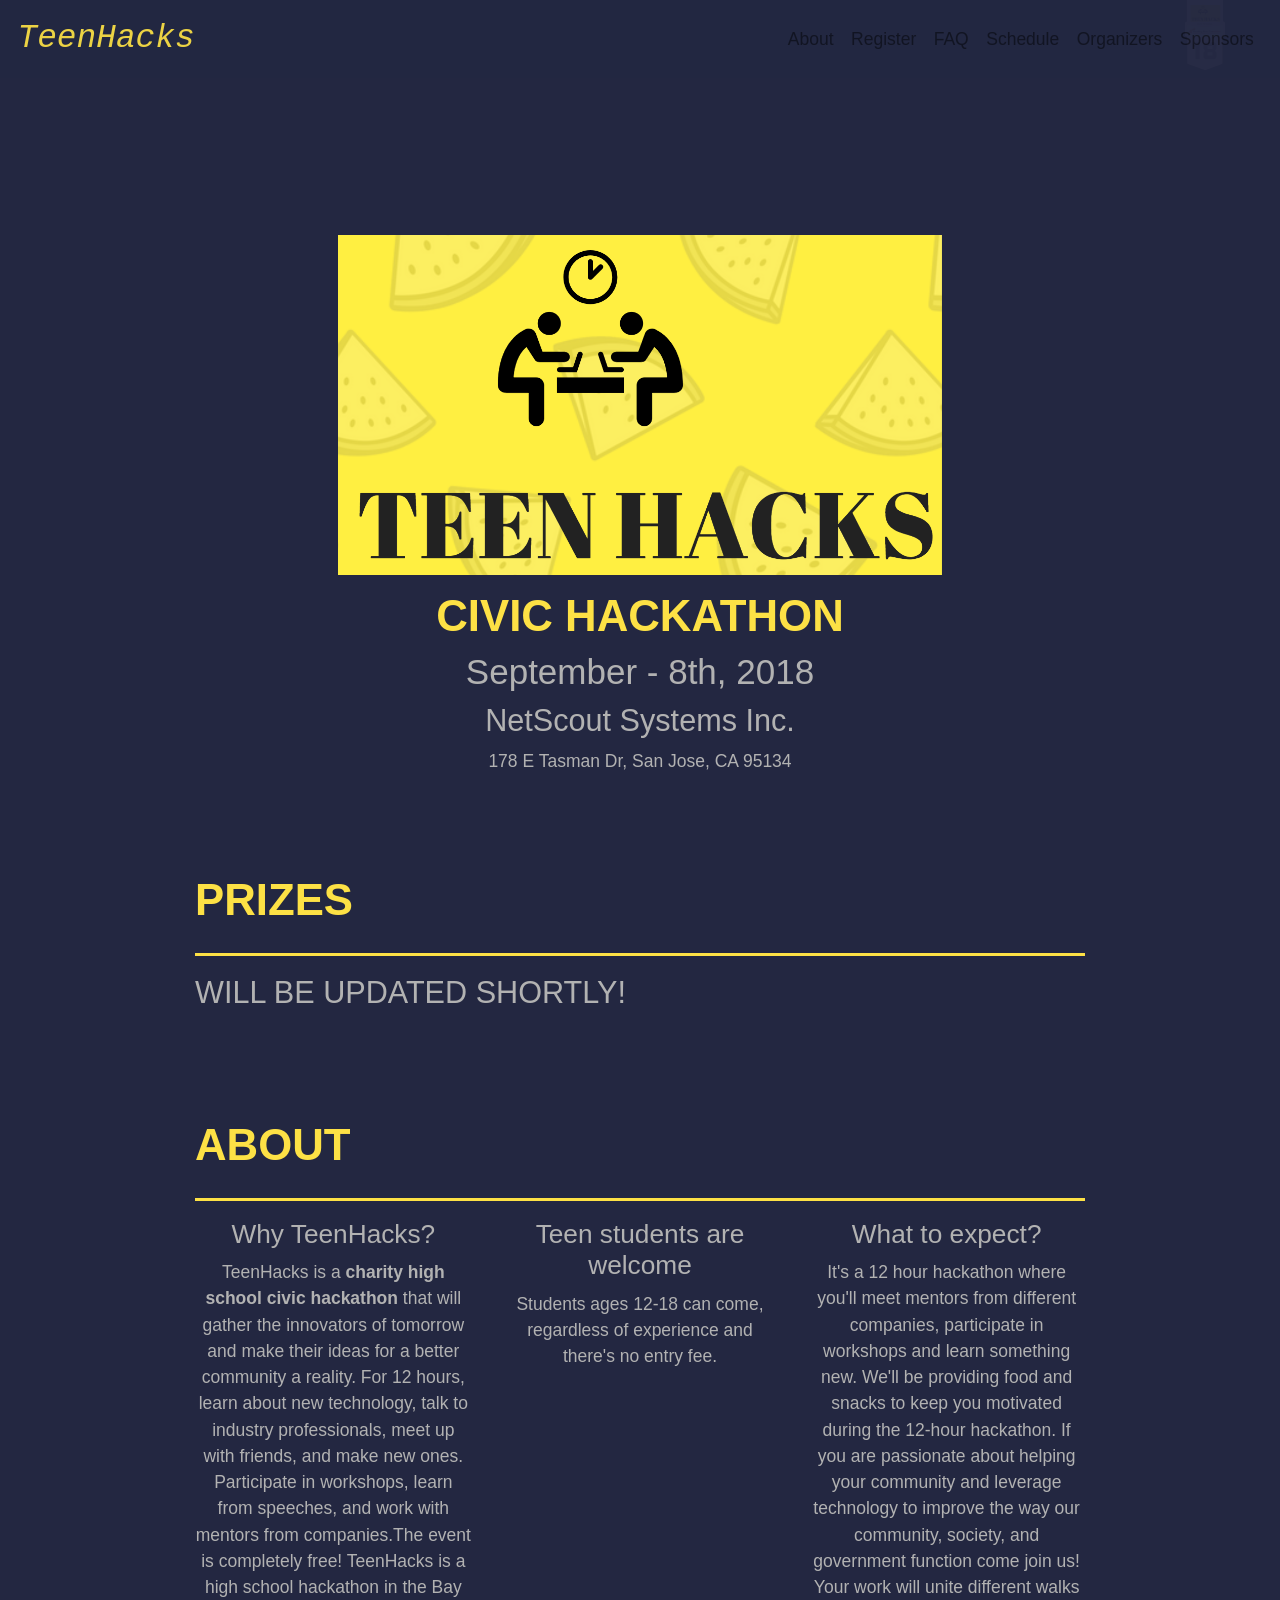
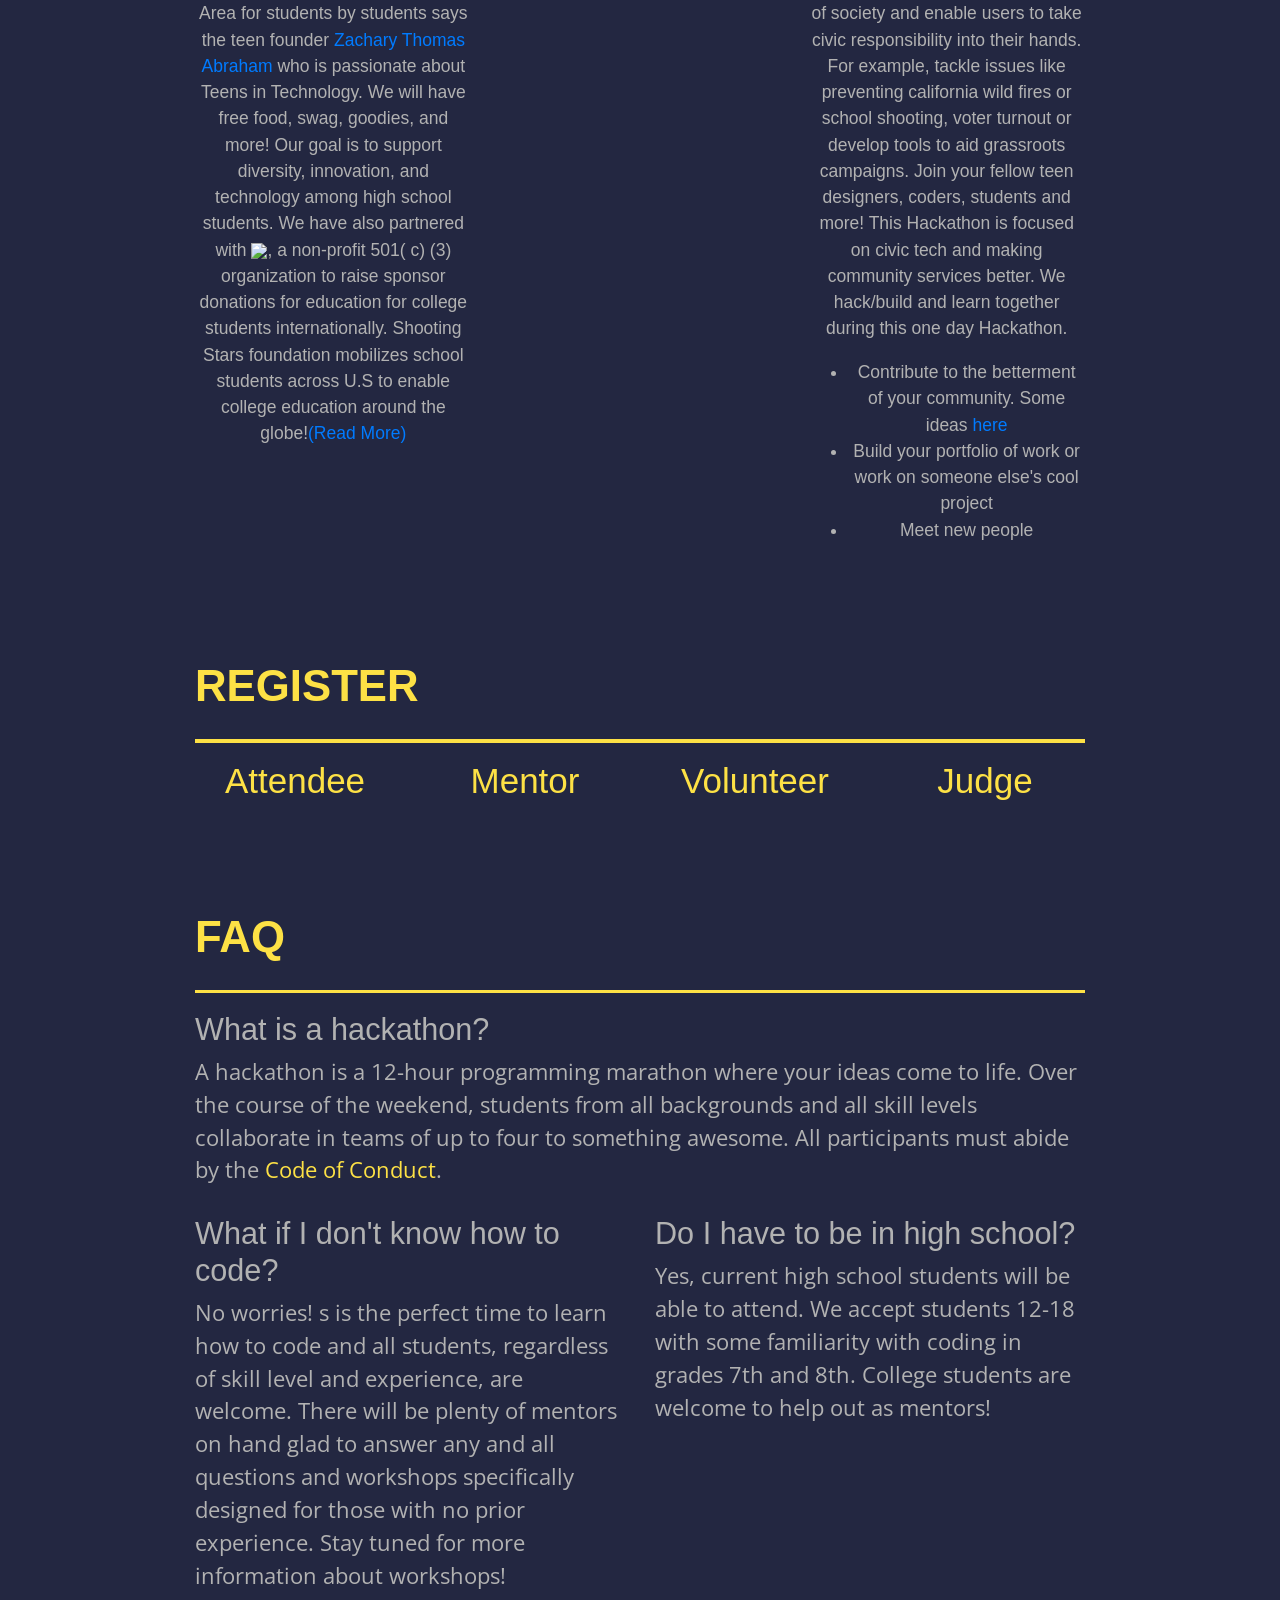
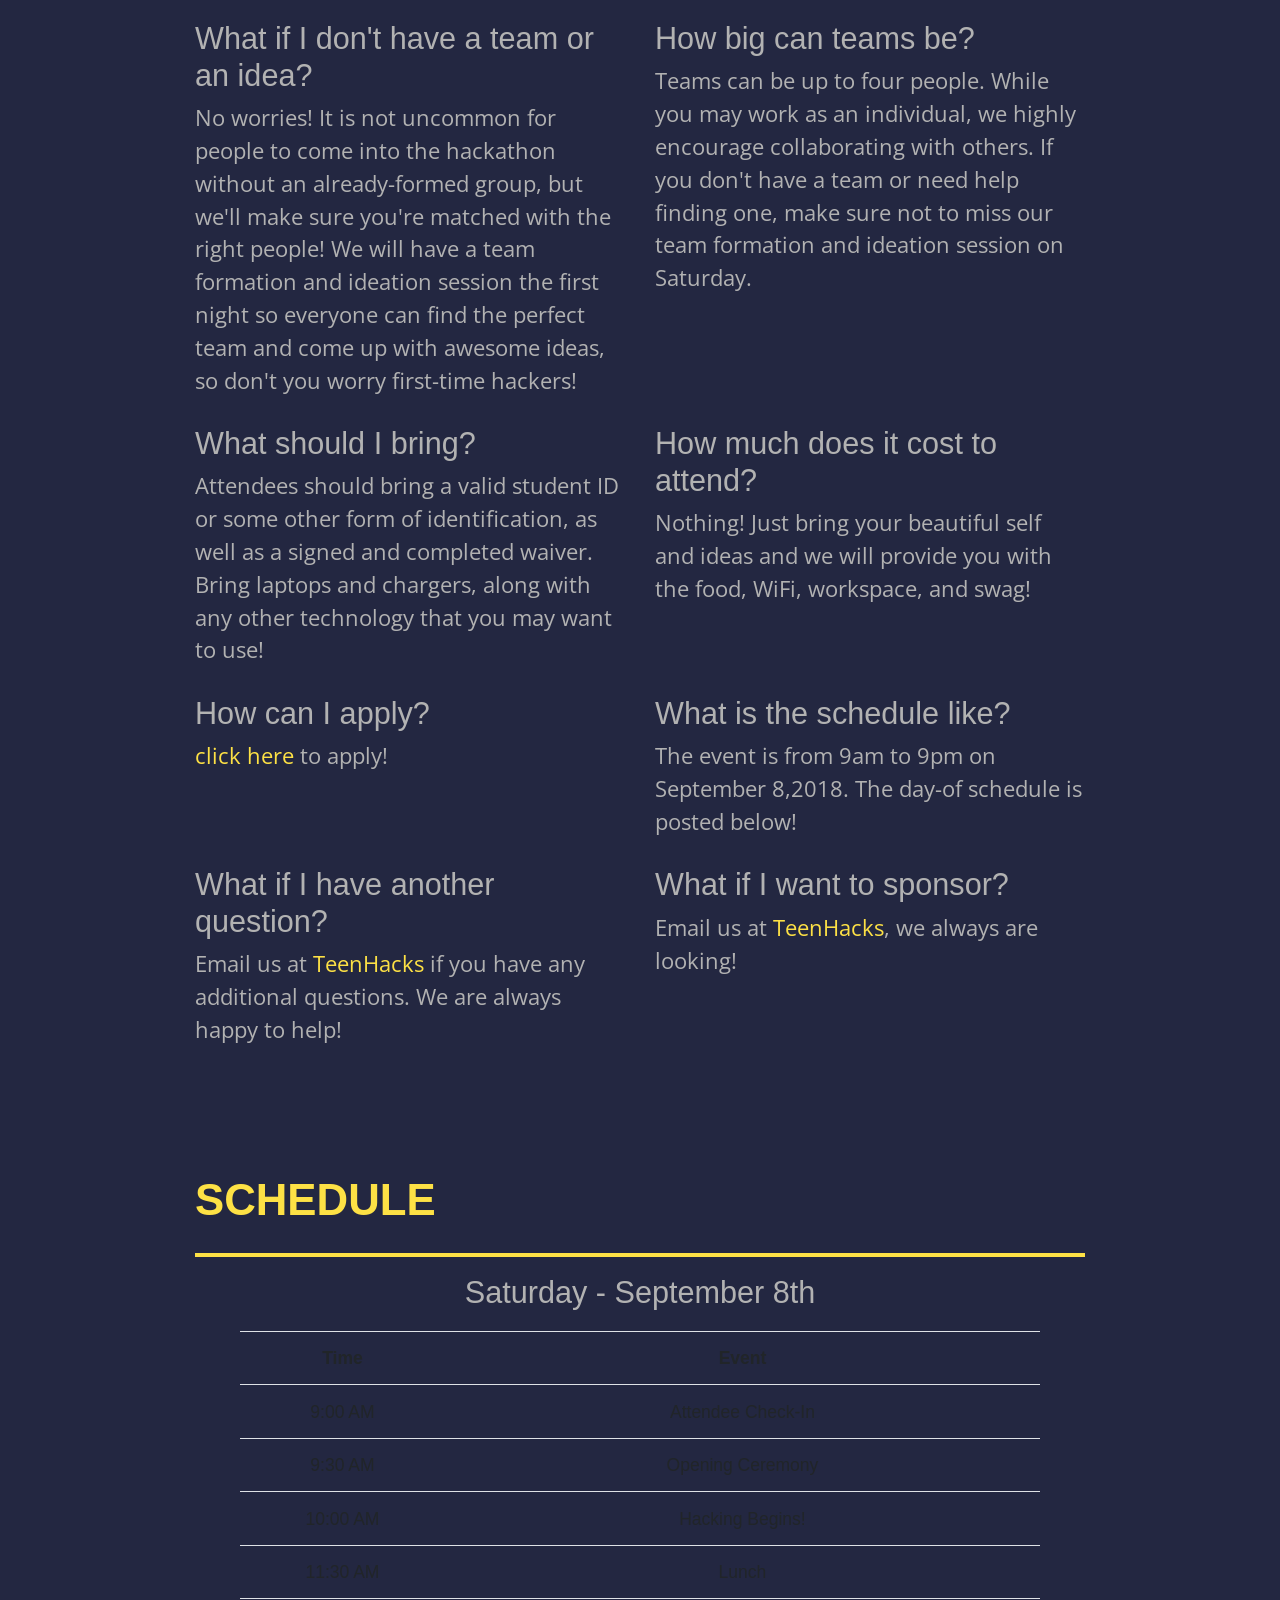
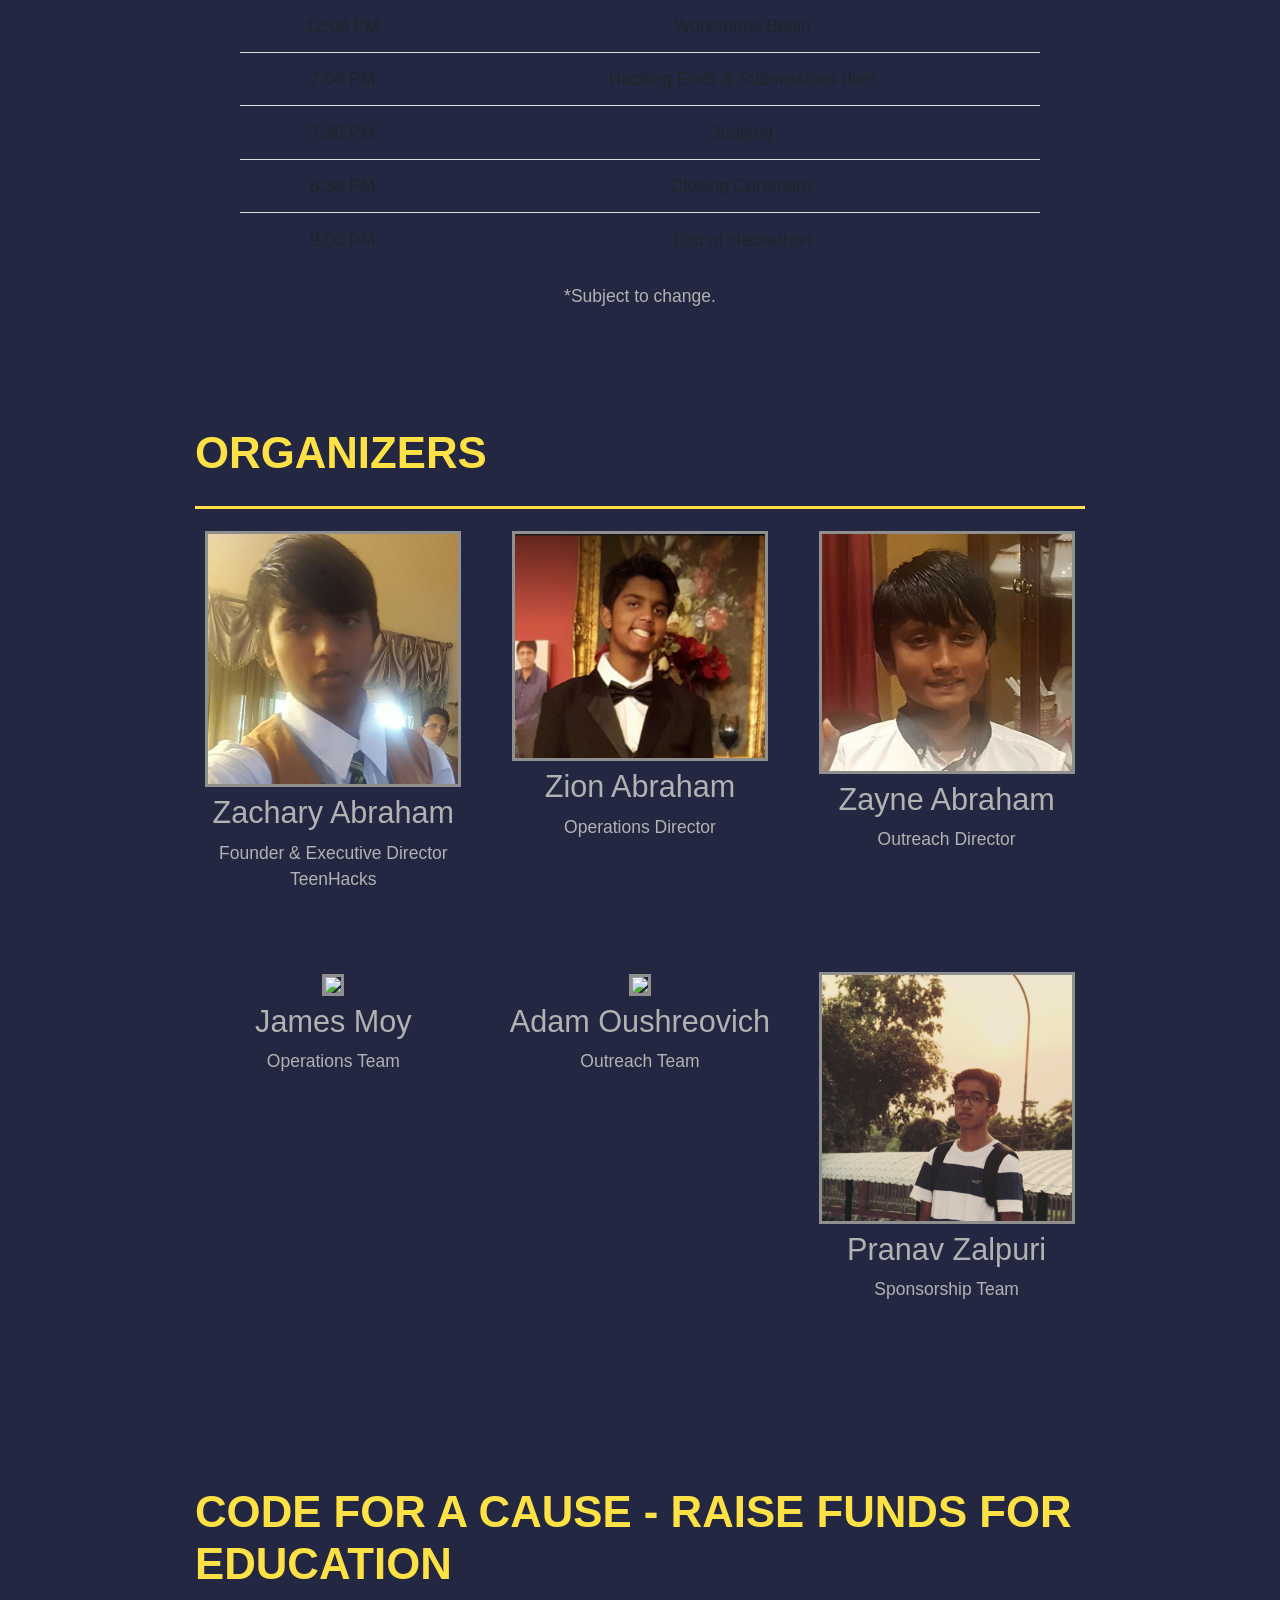
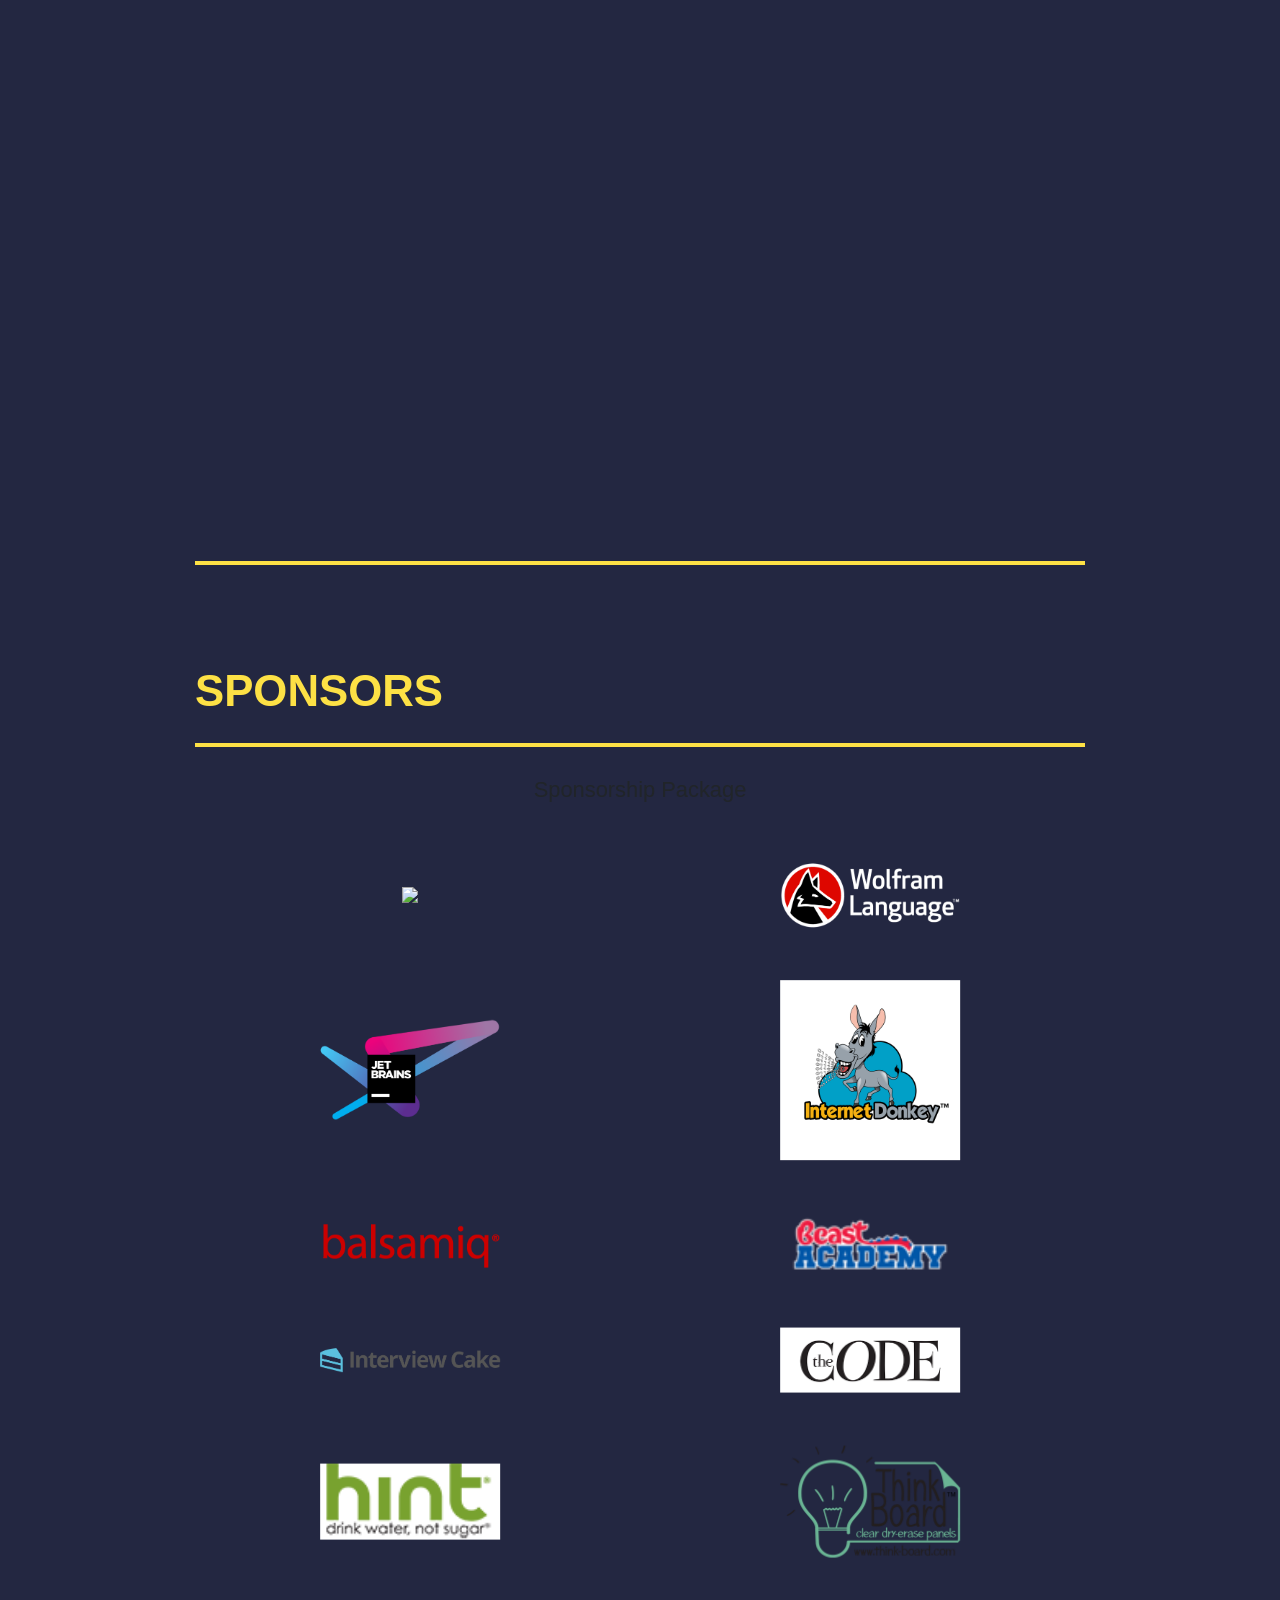
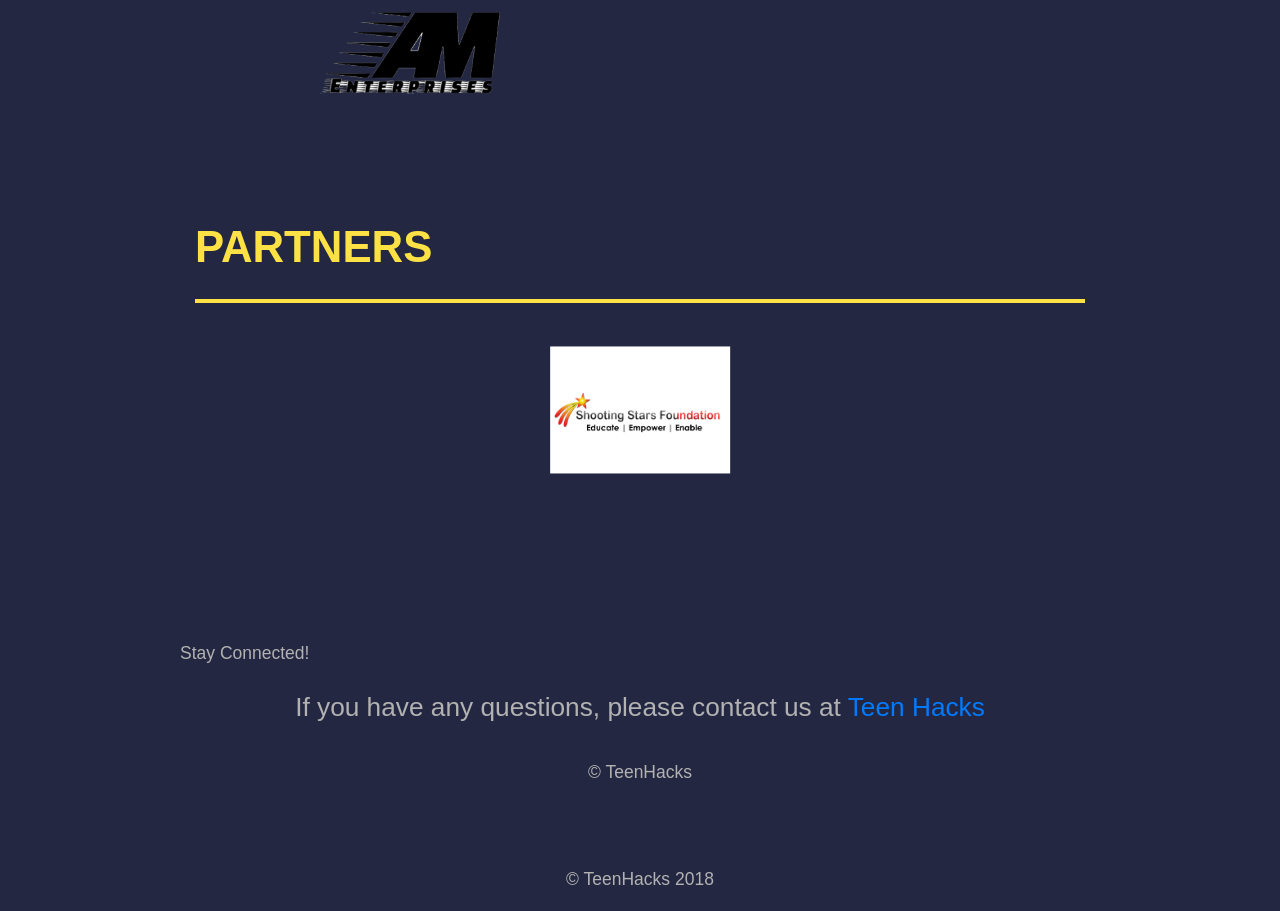
==== commit 58ea98f1: "Update index.html" ====
--- a/index.html
+++ b/index.html
@@ -247,21 +247,22 @@
           <div class="col-lg-6 block">
 
             <h3>How much does it cost to attend?</h3>
-            <p>Nothing! Just bring your ideas and we will provide you with the food, WiFi, workspace, and swag!</p>
-          </div>
-        </div>
-        <div class="row">
-
-          <div class="col-lg-6 block">
-
-            <h3>What day is the event?</h3>
-            <p>The event is on Sepetember 8,2018</p>
+            <p>Nothing! Just bring your beautiful self and ideas and we will provide you with the food, WiFi, workspace, and swag!</p>
+          </div>
+        </div>
+        <div class="row">
+
+          <div class="col-lg-6 block">
+
+            <h3>How can I apply?</h3>
+            <p><a href="#register" class="link">click here</a> to apply!</p>
+       
           </div>
 
           <div class="col-lg-6 block">
 
             <h3>What is the schedule like?</h3>
-            <p>Schedule is posted below!</p>
+            <p>The event is from 9am to 9pm on September 8,2018. The day-of schedule is posted below!</p>
           </div>
         </div>
         <div class="row">
@@ -556,6 +557,12 @@
         </div>
         <hr>
         
+        <div class = "row" style = "padding-bottom: 20px">
+            <div class = "col-lg-12" style = "text-align: center !important">
+               <a href="assets/pdf/sponsorshippacket.pdf" class="btn btn-default btn-lg"><i class="fa fa-eye fa-fw"></i> <span class="network-name">Sponsorship Package</span></a>
+            </div>
+       </div>
+        <div class="row">
 
           <div class="col-xs-12 col-lg-6"><a href="https://www.netscout.com/" target="_blank"><img src="https://www.netscout.com/themes/custom/netscout/logo.svg" class="sponsorLogo big draper"></img></a></div>
           <div class="col-xs-12 col-lg-6"><a href="https://www.wolfram.com/language/" target="_blank"><img src="assets/img/sponsors/wolfram.png" class="sponsorLogo wolfram"></img></a></div>
@@ -582,19 +589,6 @@
           
             
         </div>
- 
-
-       <div class="row prospectus">
-          <div class="col-12">
-            <h2><a href="assets/pdf/sponsorshippacket.pdf" class="link" target="_blank">Check out our sponsorship prospectus!</a></h2>
-          </div>
-        </div>
-        <div class = "row" style = "padding-bottom: 20px">
-            <div class = "col-lg-12" style = "text-align: center !important">
-               <a href="sponsorpackage.pdf" class="btn btn-default btn-lg"><i class="fa fa-eye fa-fw"></i> <span class="network-name">Sponsorship Package</span></a>
-            </div>
-       </div>
-        <div class="row">
 
       </div>
     </section>
@@ -609,148 +603,11 @@
       
       
         <div class="row">
-          <!--
-          <div class="col-xs-12 col-lg-6"><a href="https://firebase.google.com/" target="_blank"><img src="assets/img/sponsors/firebase.png" class="sponsorLogo firebase"></img></a></div>
-          <div class="col-xs-12 col-lg-6"><a href="https://www.cbsinteractive.com/" target="_blank"><img src="assets/img/sponsors/cbs.png" class="sponsorLogo cbs"></img></a></div>
-          -->
+         
           <div class="col-12"><a href="http://www.shooting-stars-foundation.org/" target="_blank"><img src="/assets/img/sponsors/SS New logo.jpg" class="sponsorLogo linode"></img></a></div>
            
         </div>
 
-      </div>
-    </section>
-   <!-- FAQ Section -->
-    <section id="faq" class="bg-light-gray">
-      <div class="container">
-        <div class="row">
-          <div class="col-lg-12 text-center">
-            <h2 class="section-heading" style="color: #fff;">FAQ</h2>
-          </div>
-        </div>
-        <div class="content">
-          <div class="row">
-            <div class="col-md-4">
-              <div>
-                <input type="checkbox" id="question1" name="q"  class="questions">
-                <div class="plus">+</div>
-                <label for="question1" class="question">
-                  Will there be prizes?
-                </label>
-                <div class="answers">
-                  Of course there will be prizes although it isn’t all about winning but what you learn and build during those 24 hours. But don’t worry there will be a panel of judges that will select the three best hacks based on creativity, technical difficulty, design, and usefulness. Prizes for first, second and third place TBA. Sponsors also offer prizes for specific criteria, which they judge themselves.
-                </div>
-              </div>
-            </div>
-
-            <div class="col-md-4">
-              <div>
-                <input type="checkbox" id="question2" name="q" class="questions">
-                <div class="plus">+</div>
-                <label for="question2" class="question">
-                  How can I apply?
-                </label>
-                <div class="answers">
-                  To be announced.
-                </div>
-              </div>
-            </div>
-
-            <div class="col-md-4">
-              <div>
-                <input type="checkbox" id="question3" name="q" class="questions">
-                <div class="plus">+</div>
-                <label for="question3" class="question">
-                  What should I bring to HackMTY?
-                </label>
-                <div class="answers">
-                  Please bring a valid university ID (or any student ID if in high school), a computer (preferably a laptop), chargers, and any hardware you will use for your hack. You can also bring a sleeping bag, pillow, toiletries, and a couple changes of clothes, food will be provided at the event. No firearms, weapons, alcohol, or illegal drugs are allowed on campus.
-                </div>
-              </div>
-            </div>
-          </div>
-
-          <div class="row">
-            <div class="col-md-4">
-              <div>
-                <input type="checkbox" id="question4" name="q"  class="questions">
-                <div class="plus">+</div>
-                <label for="question4" class="question">
-                  What size are the teams? What happens if I don’t have a team?
-                </label>
-                <div class="answers">
-                  The teams are a maximum of 4 people. You can start off the event already with a team or you can meet with people at the event who also don’t have a team, don’t worry.
-                </div>
-              </div>
-            </div>
-
-            <div class="col-md-4">
-              <div>
-                <input type="checkbox" id="question5" name="q" class="questions">
-                <div class="plus">+</div>
-                <label for="question5" class="question">
-                  Will there be travel reimbursements?
-                </label>
-                <div class="answers">
-                  Unfortunately this year we can’t provide travel reimbursements and we know this is a big issue for people travelling from outside of Mexico, but we encourage you to try and come down to the event if it is possible for you. If you can’t make it hopefully we’ll be expecting you next year when our goal is to make travel reimbursements possible.
-                </div>
-              </div>
-            </div>
-
-            <div class="col-md-4">
-              <div>
-                <input type="checkbox" id="question6" name="q" class="questions">
-                <div class="plus">+</div>
-                <label for="question6" class="question">
-                  Not a student, but want to get involved?
-                </label>
-                <div class="answers">
-                  Unfortunately, you can’t participate but you can be a mentor or even a sponsor. Email us at <a href="mailto:mentors@hackmty.com?subject=HackMTY Mentors" style="color: #c4a1df">mentors@hackmty.com</a> or check our sponsor section for more information on becoming a sponsor.
-                </div>
-              </div>
-            </div>
-          </div>
-
-          <div class="row">
-            <div class="col-md-4">
-              <div>
-                <input type="checkbox" id="question7" name="q"  class="questions">
-                <div class="plus">+</div>
-                <label for="question7" class="question">
-                  Who can attend HackMTY?
-                </label>
-                <div class="answers">
-                  You must be currently a student or have graduated in the last 12 months from the date of the event to attend HackMTY. All disciplines are welcome.
-                </div>
-              </div>
-            </div>
-
-            <div class="col-md-4">
-              <div>
-                <input type="checkbox" id="question8" name="q" class="questions">
-                <div class="plus">+</div>
-                <label for="question8" class="question">
-                  How much does it cost?
-                </label>
-                <div class="answers">
-                  It's absolutely free! There is no entry fee, HackMTY will provide you with plenty of food, snacks, swag, and prizes throughout the 24 hours.
-                </div>
-              </div>
-            </div>
-
-            <div class="col-md-4">
-              <div>
-                <input type="checkbox" id="question9" name="q" class="questions">
-                <div class="plus">+</div>
-                <label for="question9" class="question">
-                  Any other questions?
-                </label>
-                <div class="answers">
-                  If there is something that is still not clear or we didn’t cover please contact us at <a href="mailto:hello@hackmty.com?subject=HackMTY Question/Concern" style="color: #c4a1df">&#104;&#101;&#108;&#108;&#111;&#64;&#104;&#97;&#99;&#107;&#109;&#116;&#121;&#46;&#99;&#111;&#109;</a> or at <a href="https://twitter.com/hackmty/" target="_blank" style="color: #c4a1df">twitter</a> or <a href="https://facebook.com/HackMTY/" target="_blank" style="color: #c4a1df">facebook</a>.
-                </div>
-              </div>
-            </div>
-          </div>
-        </div>
       </div>
     </section>
 
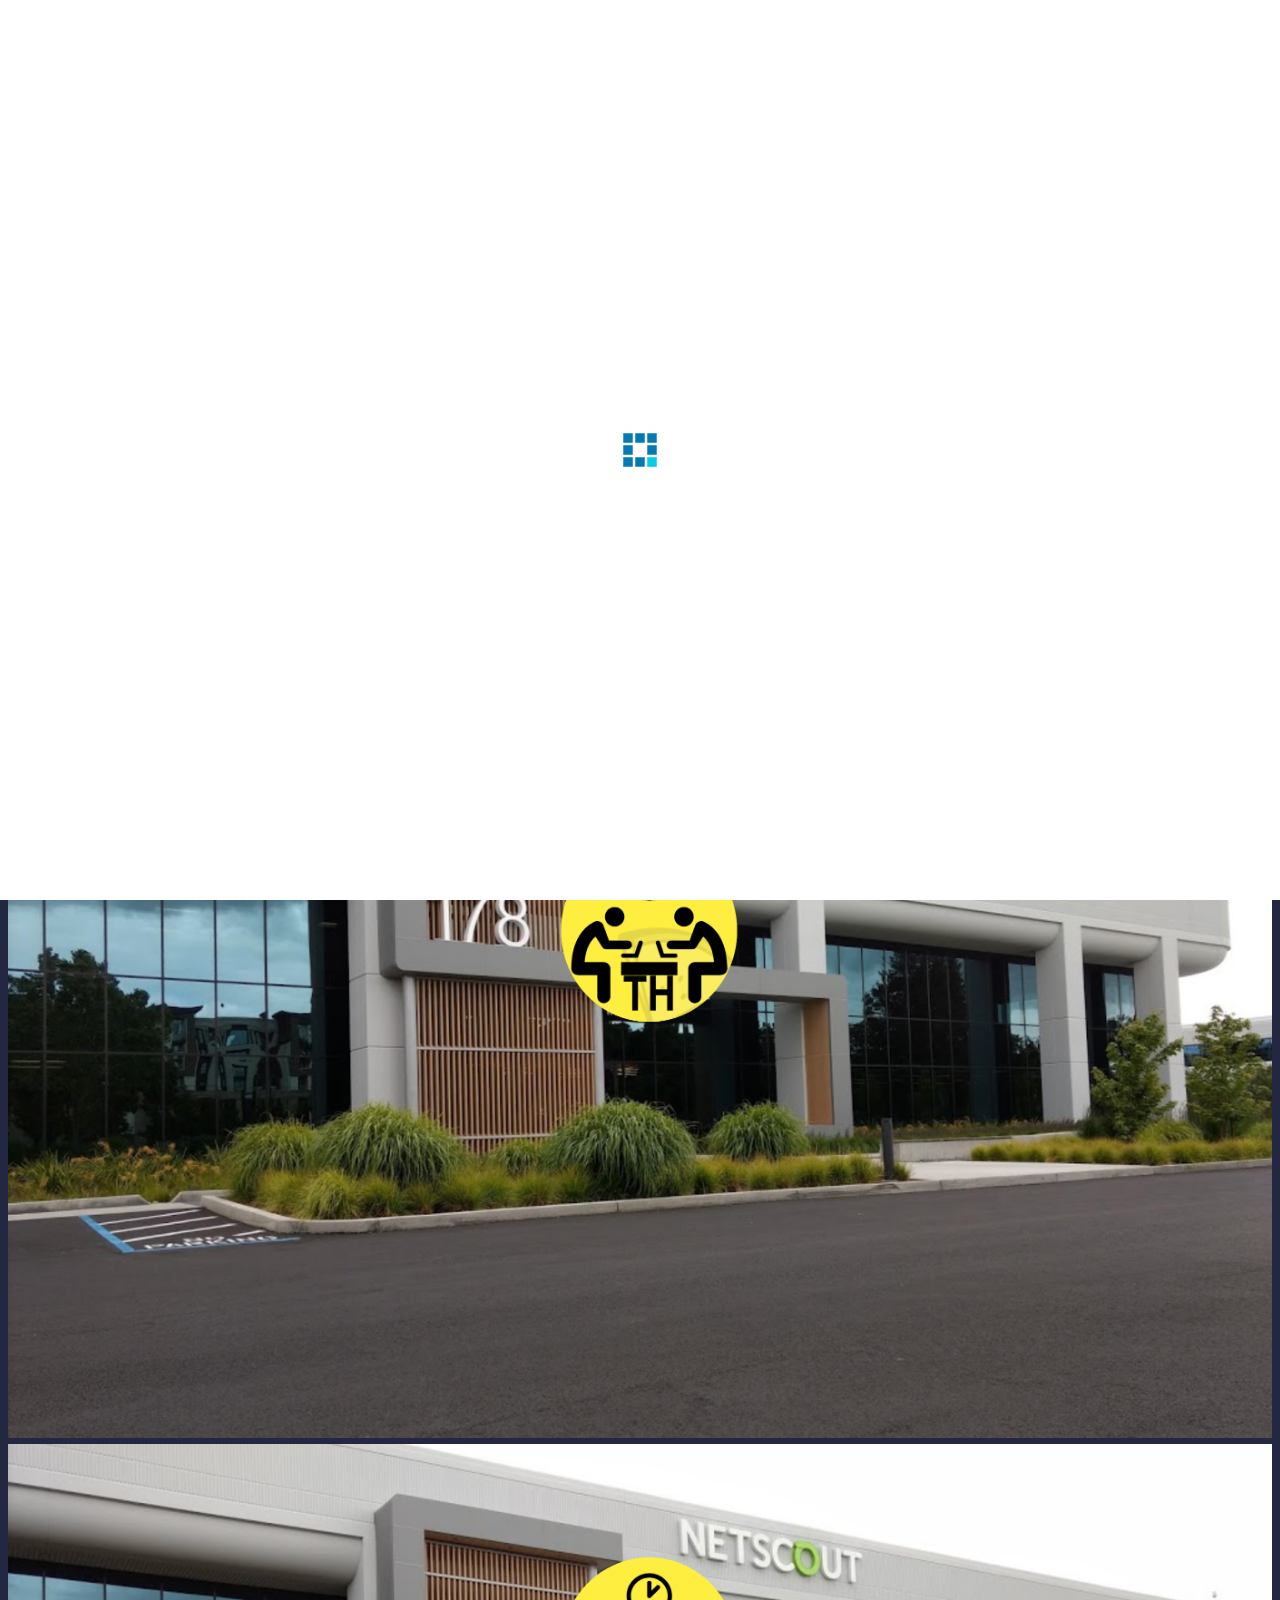
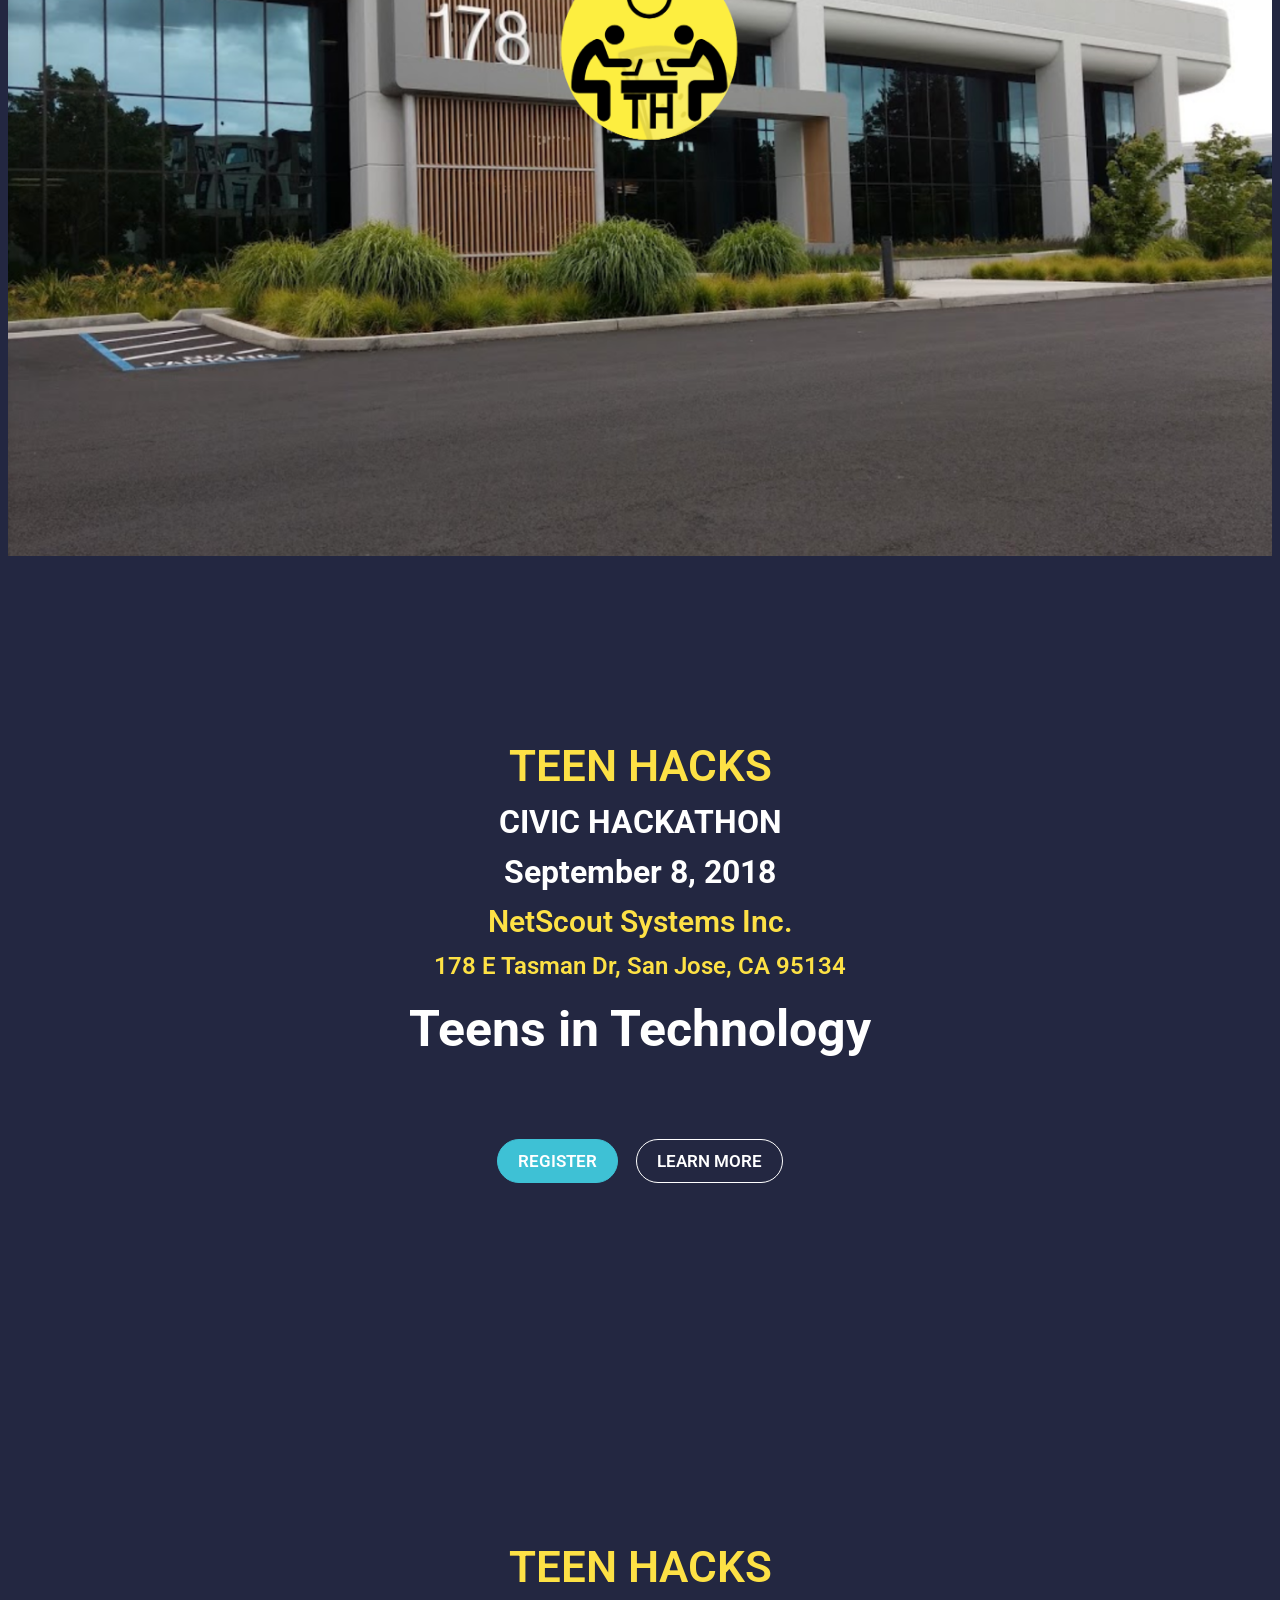
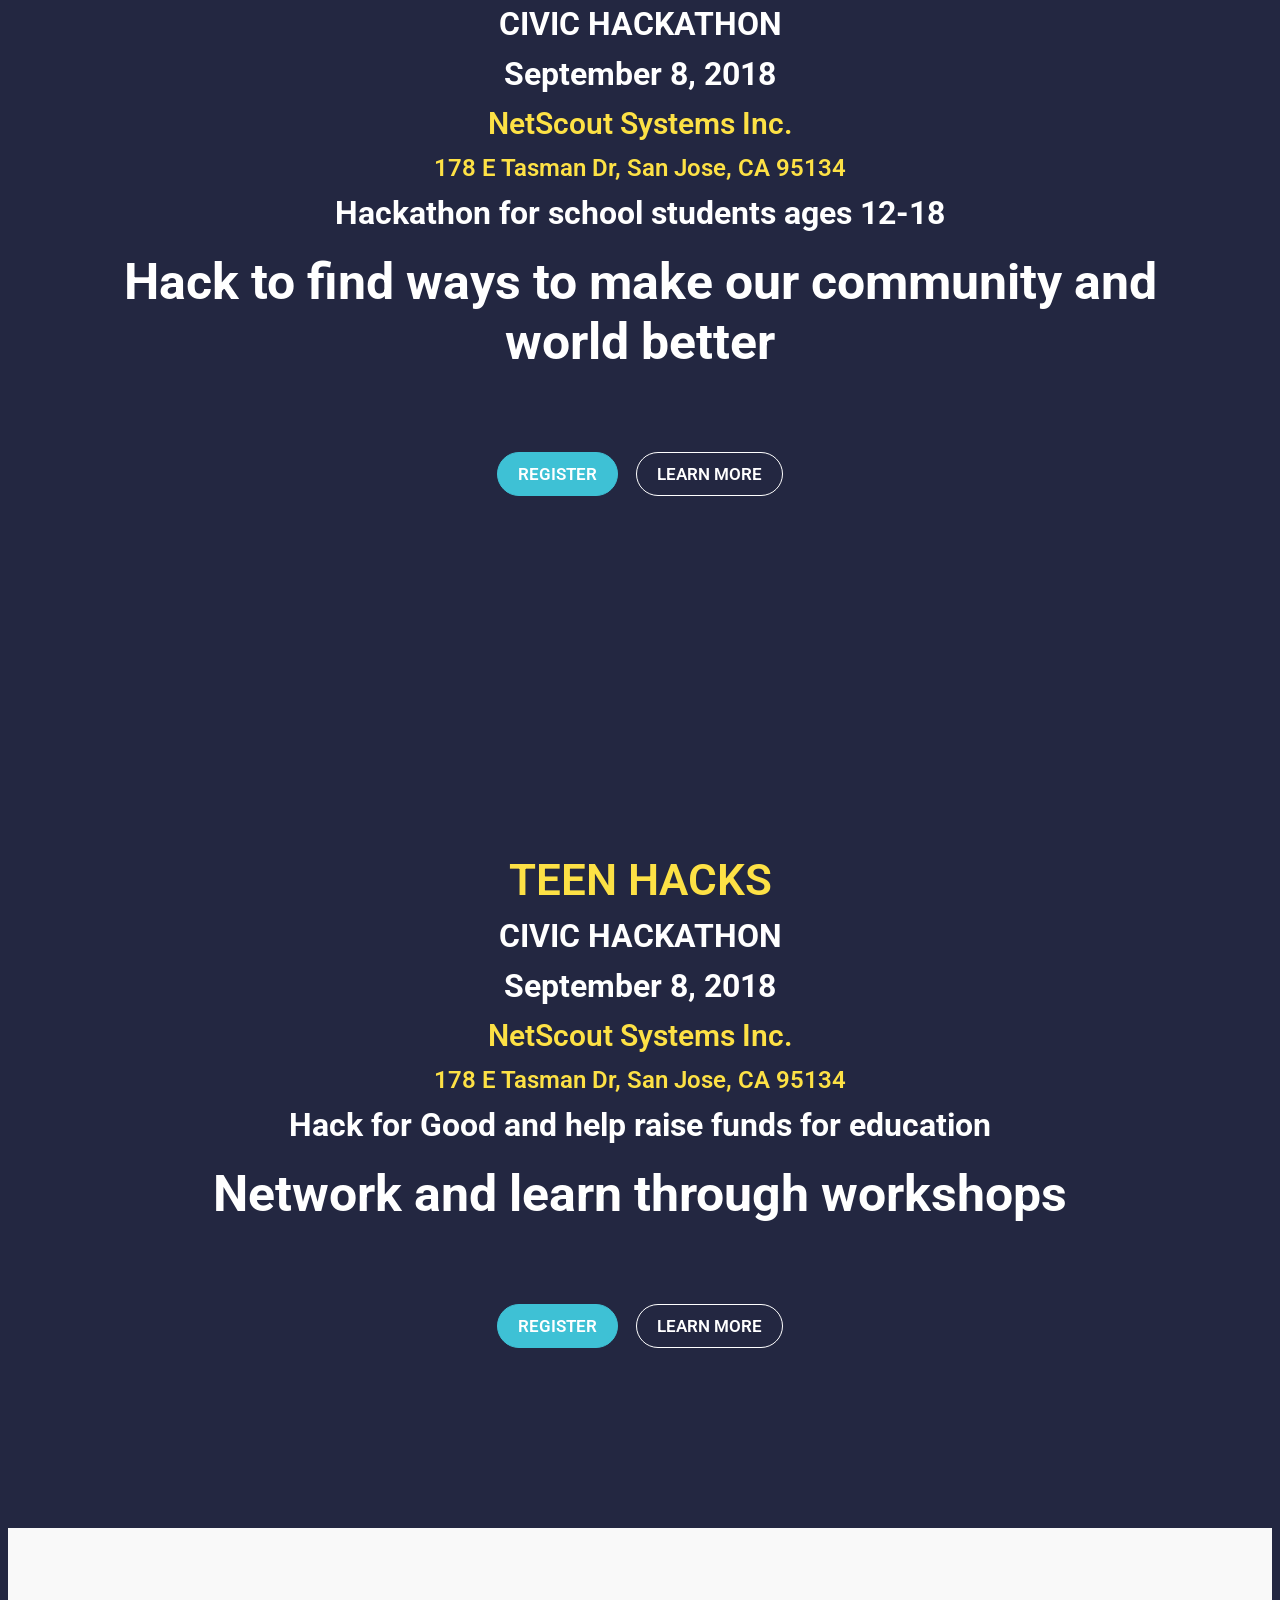
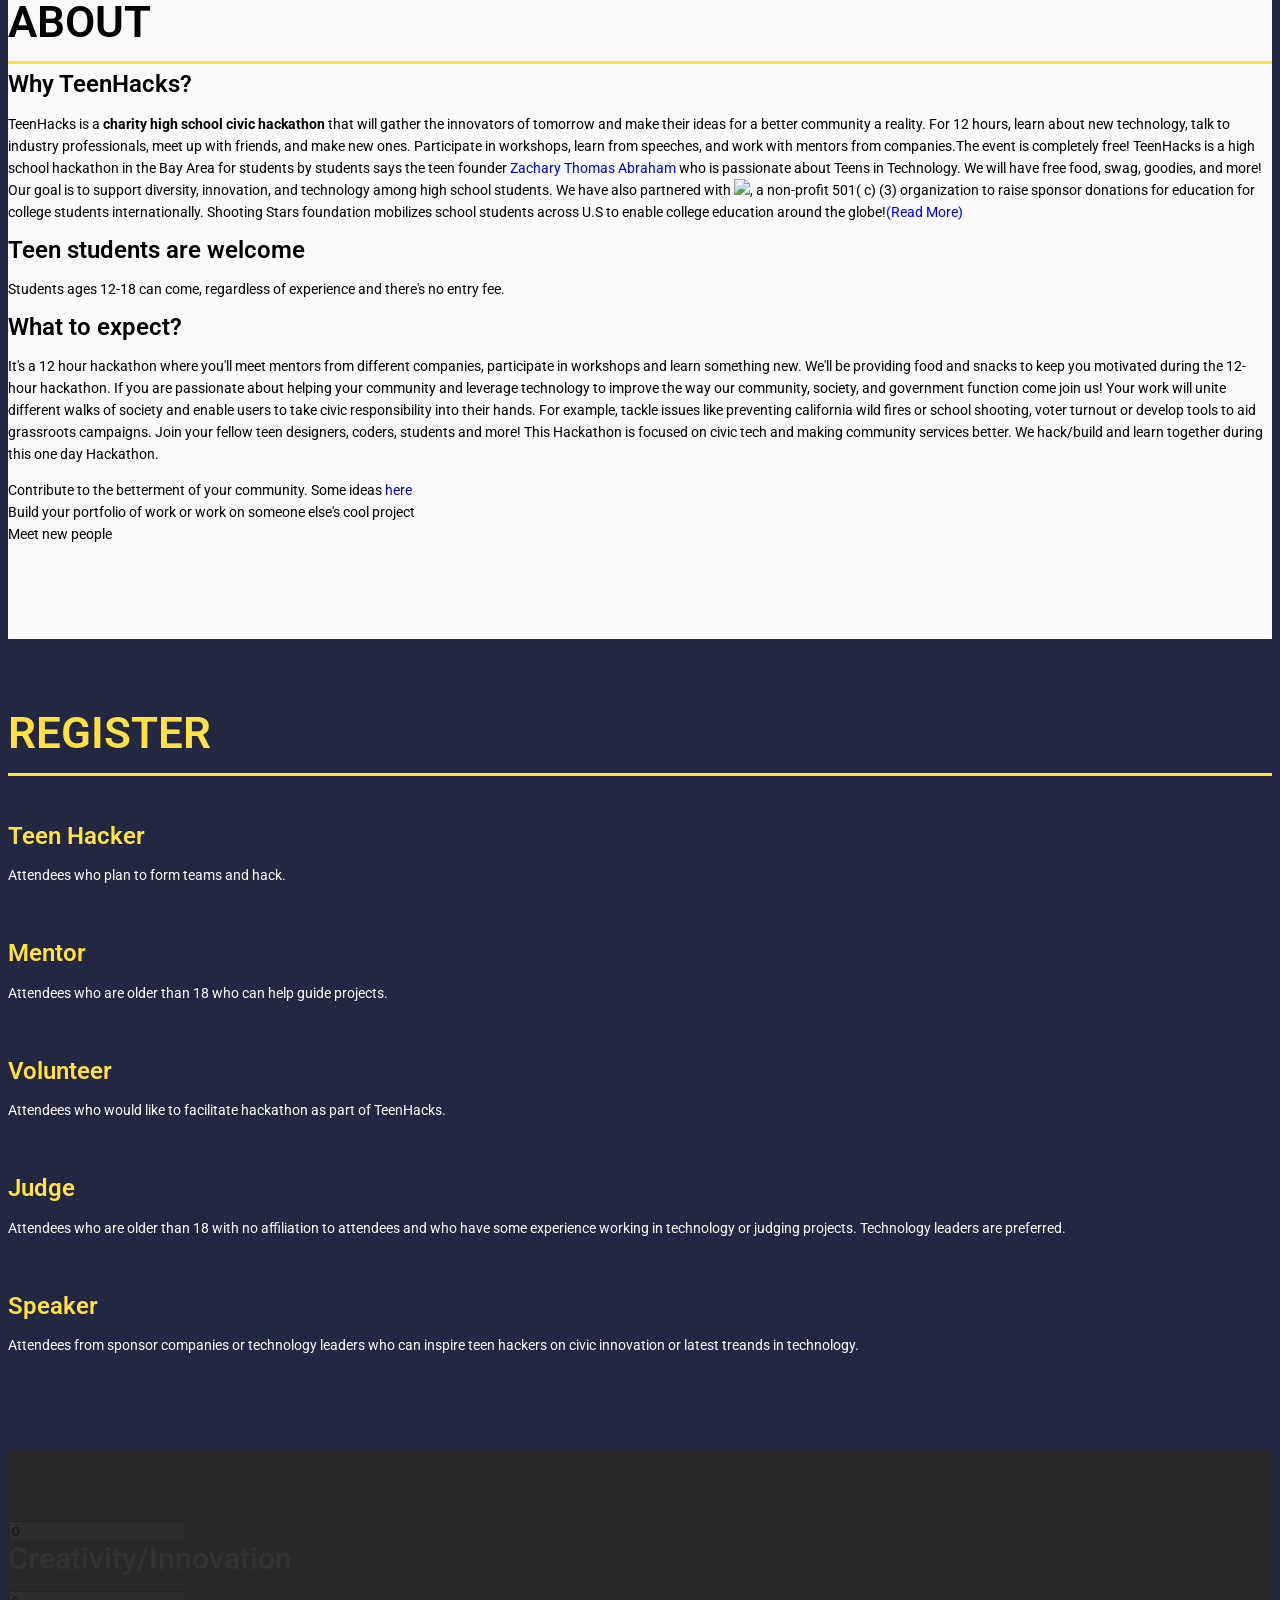
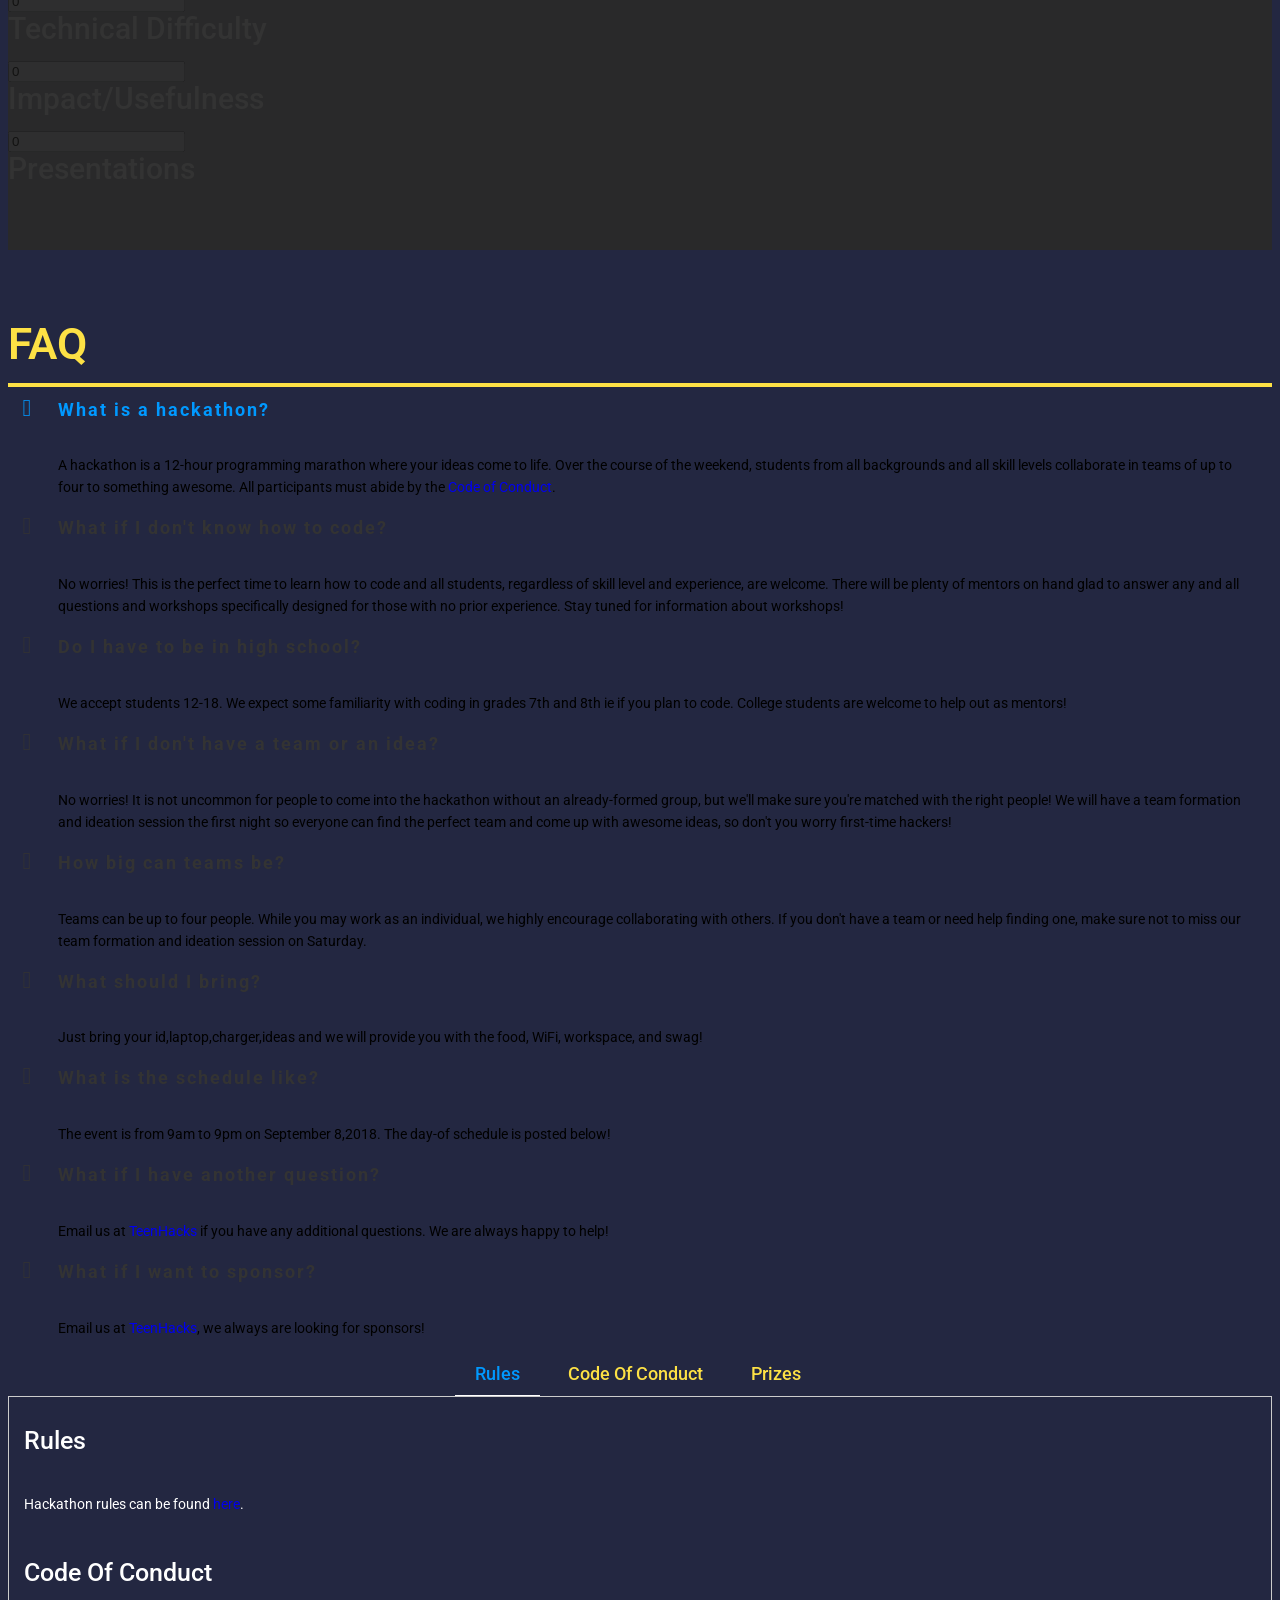
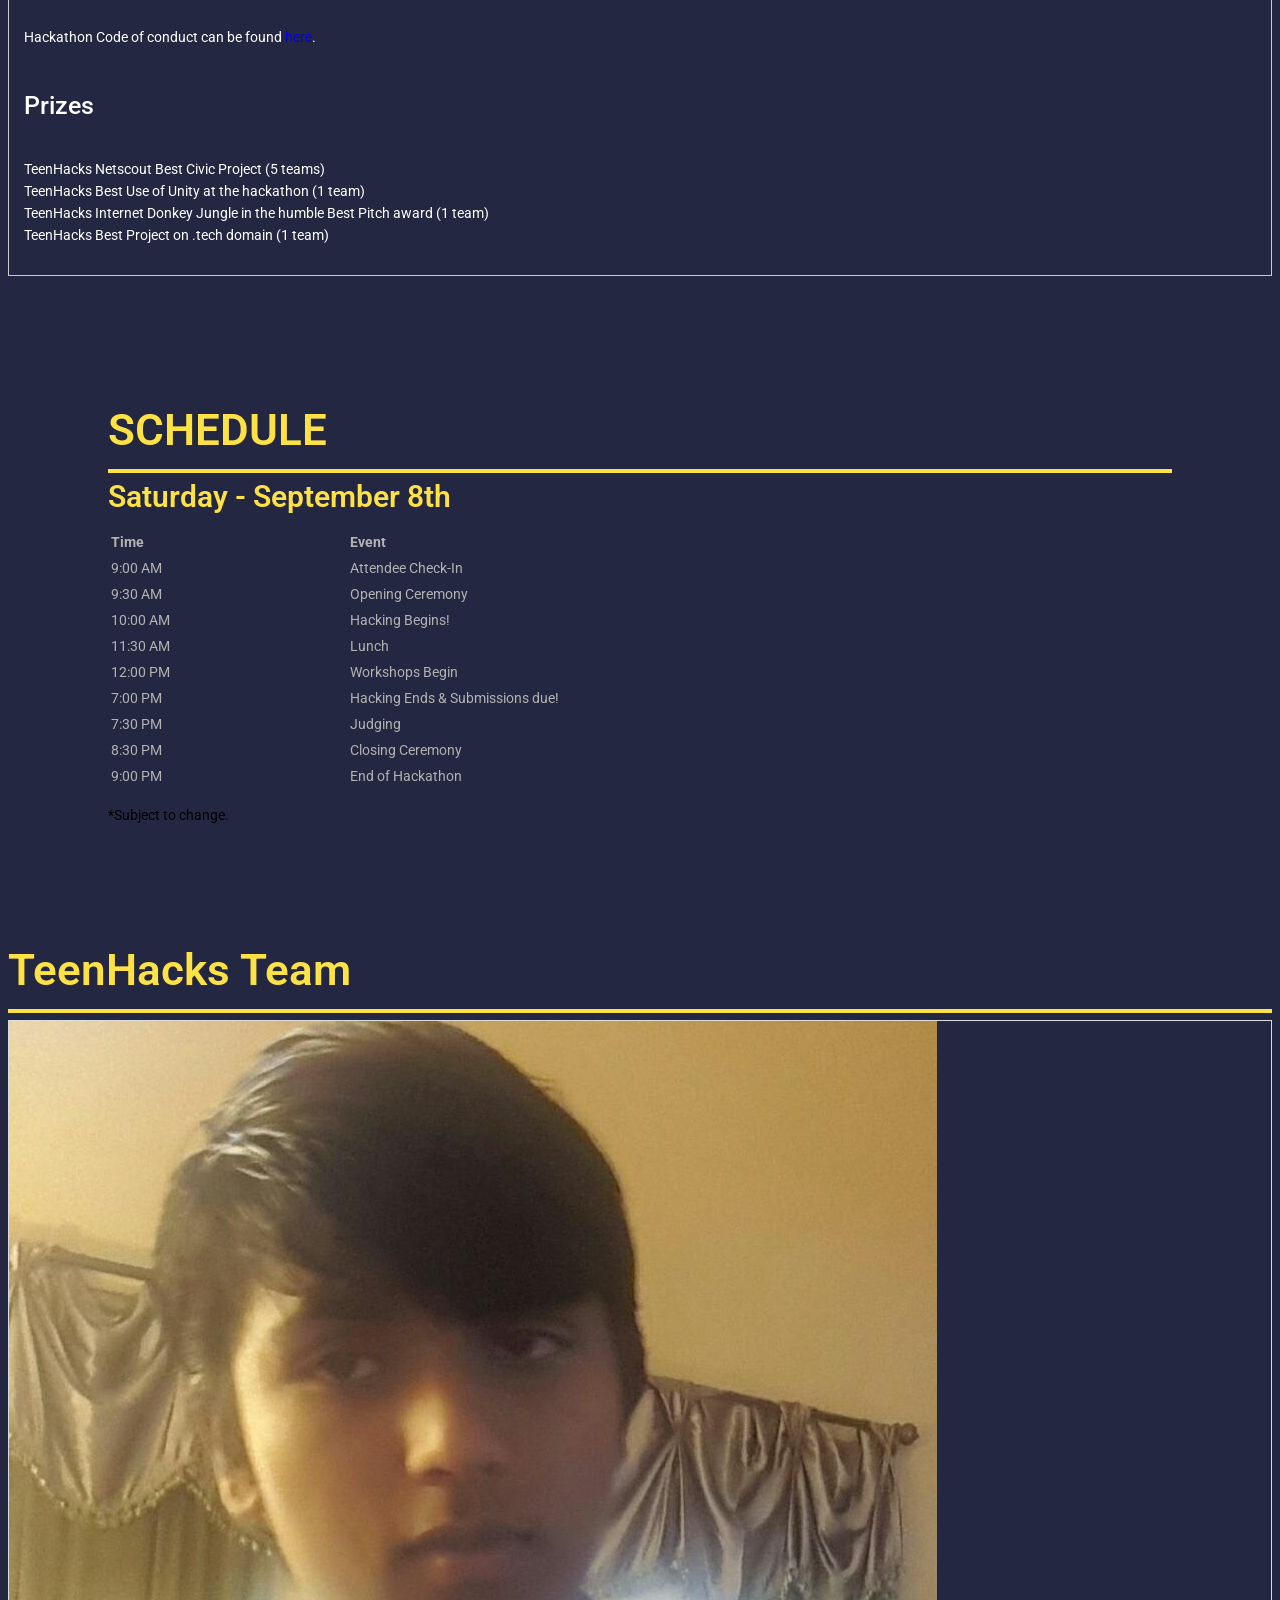
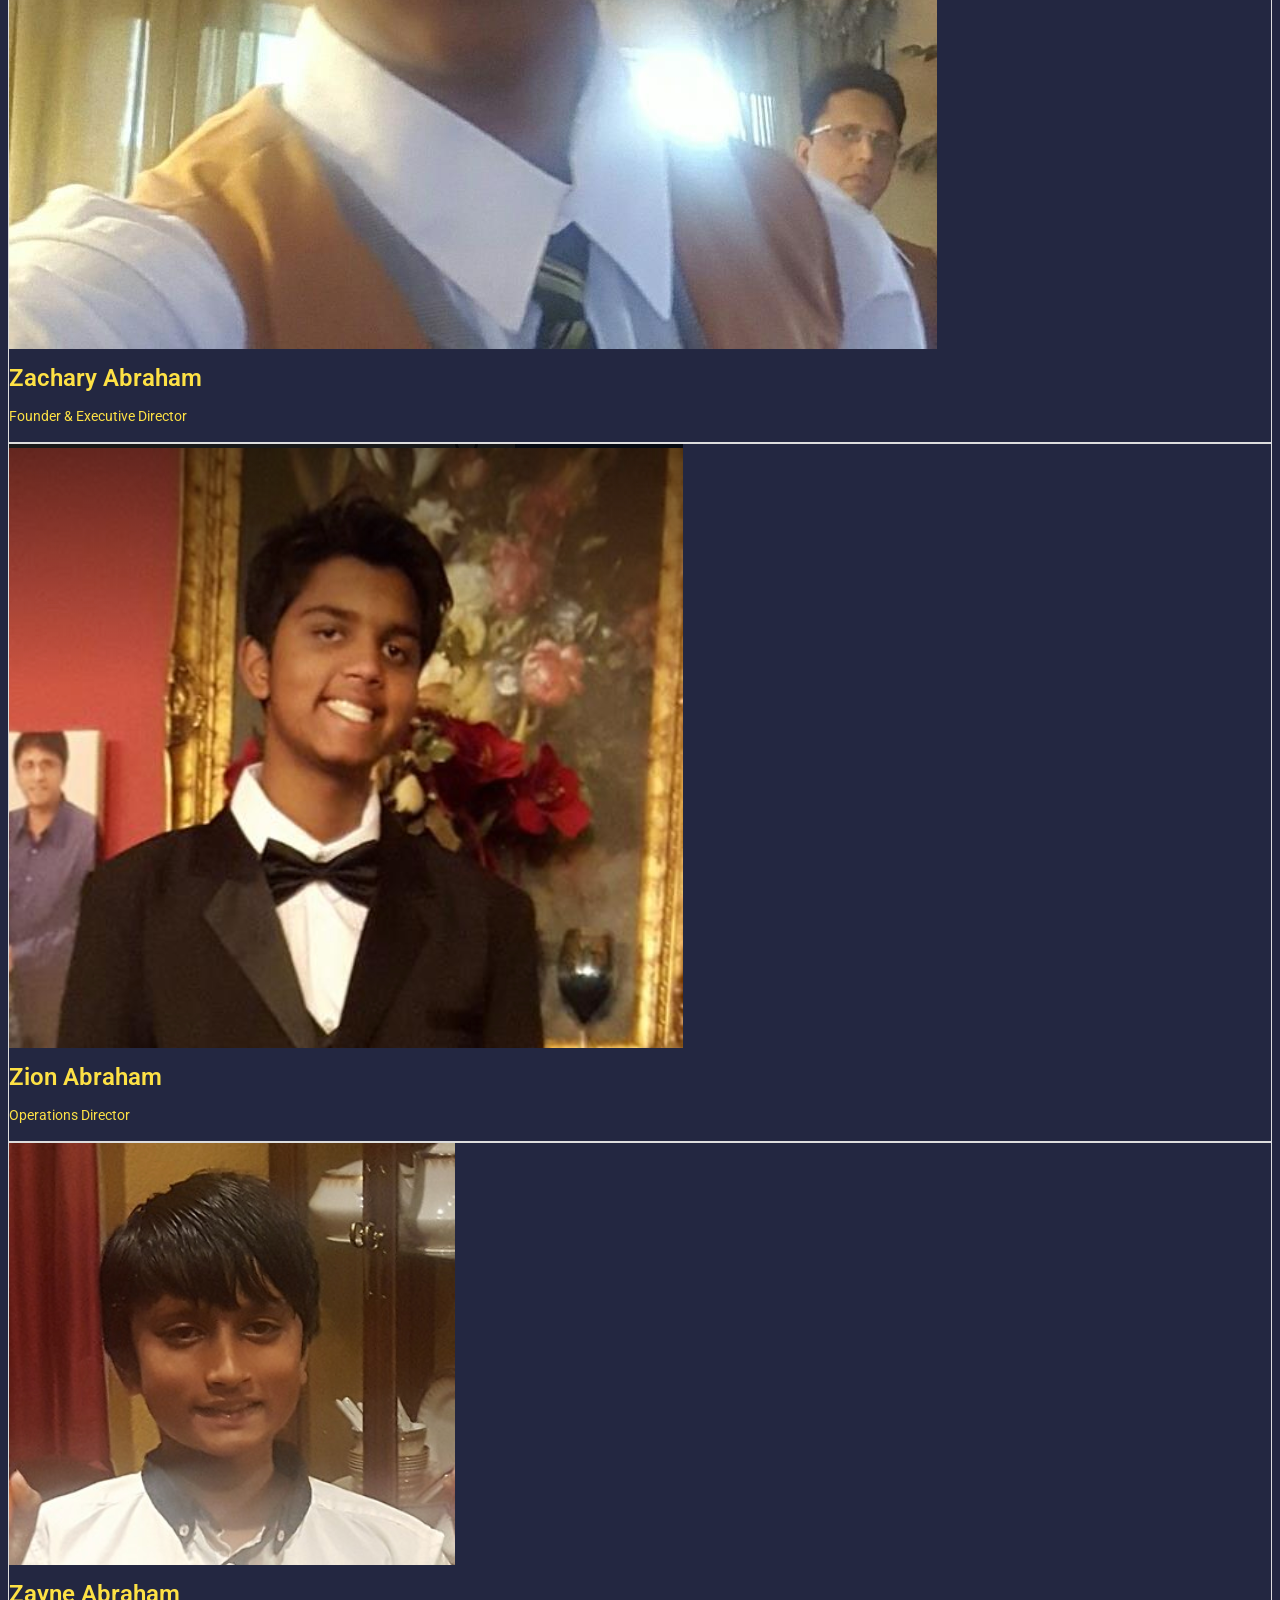
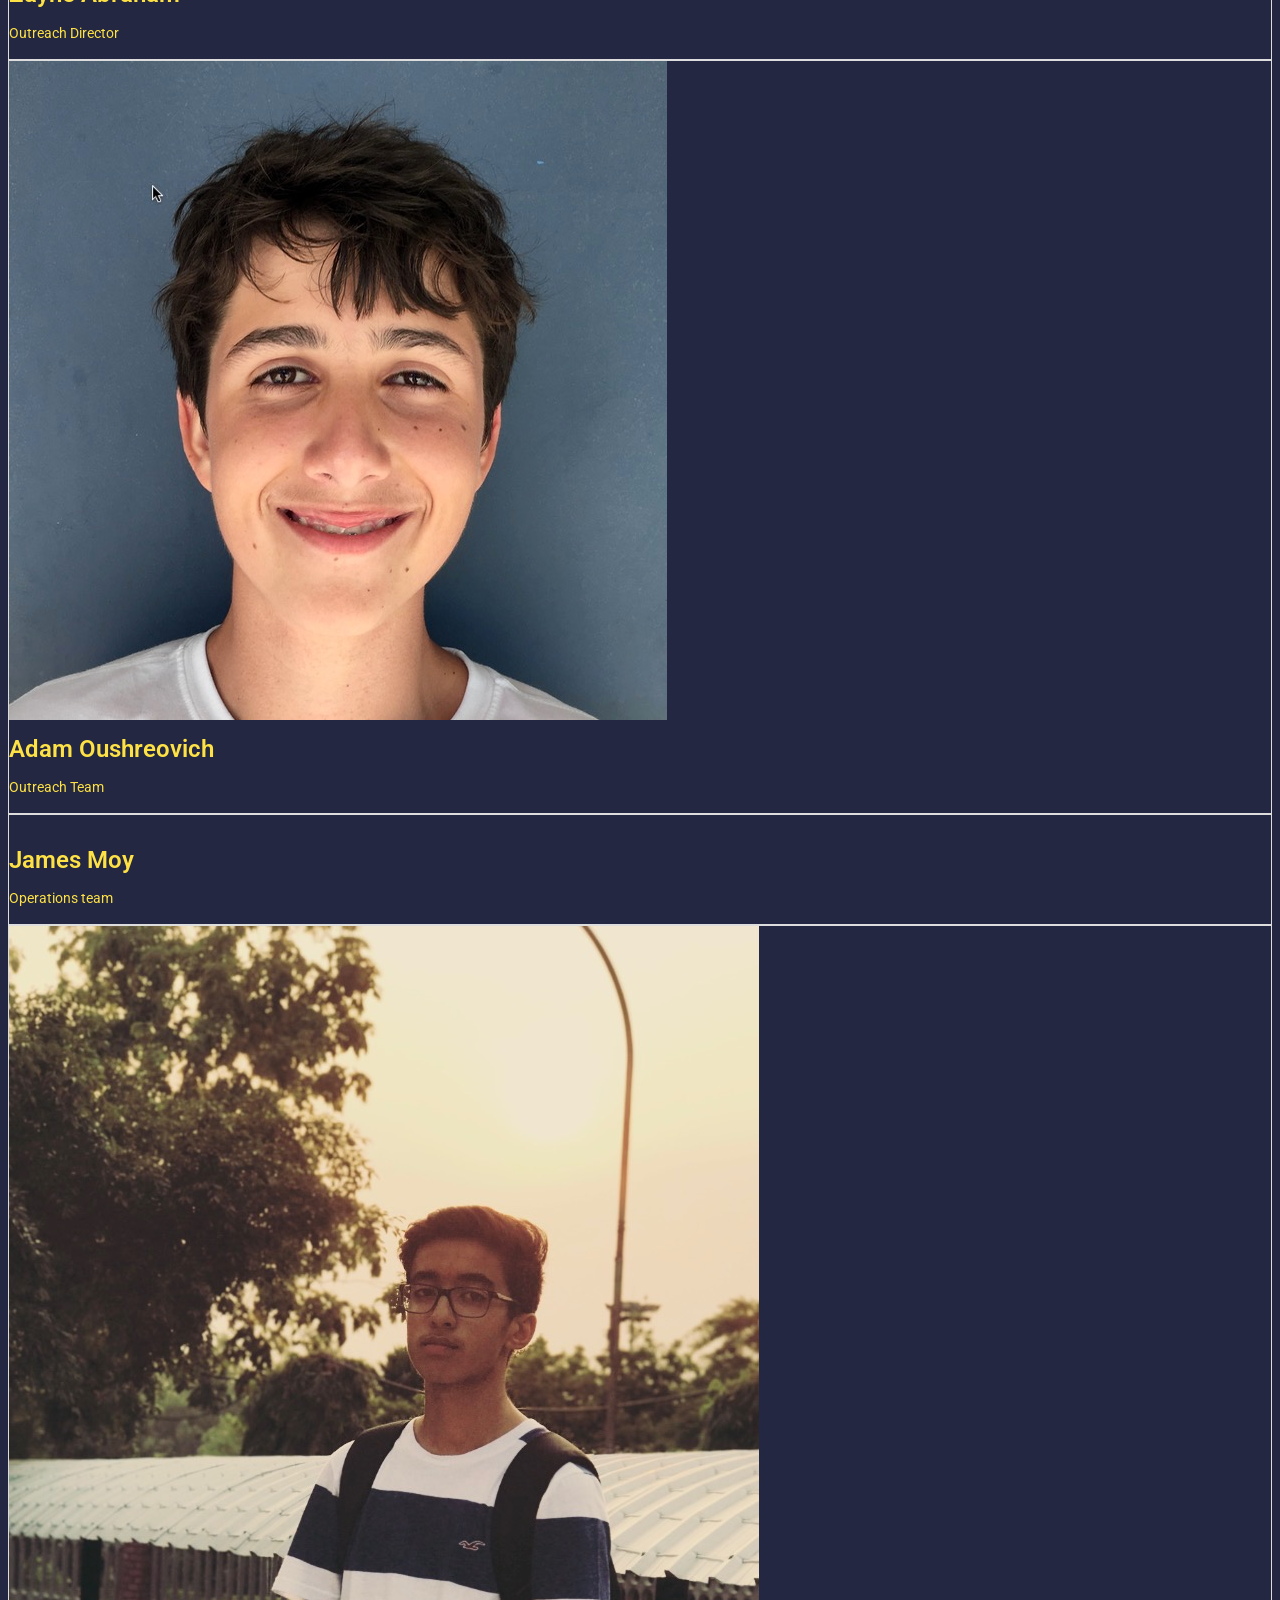
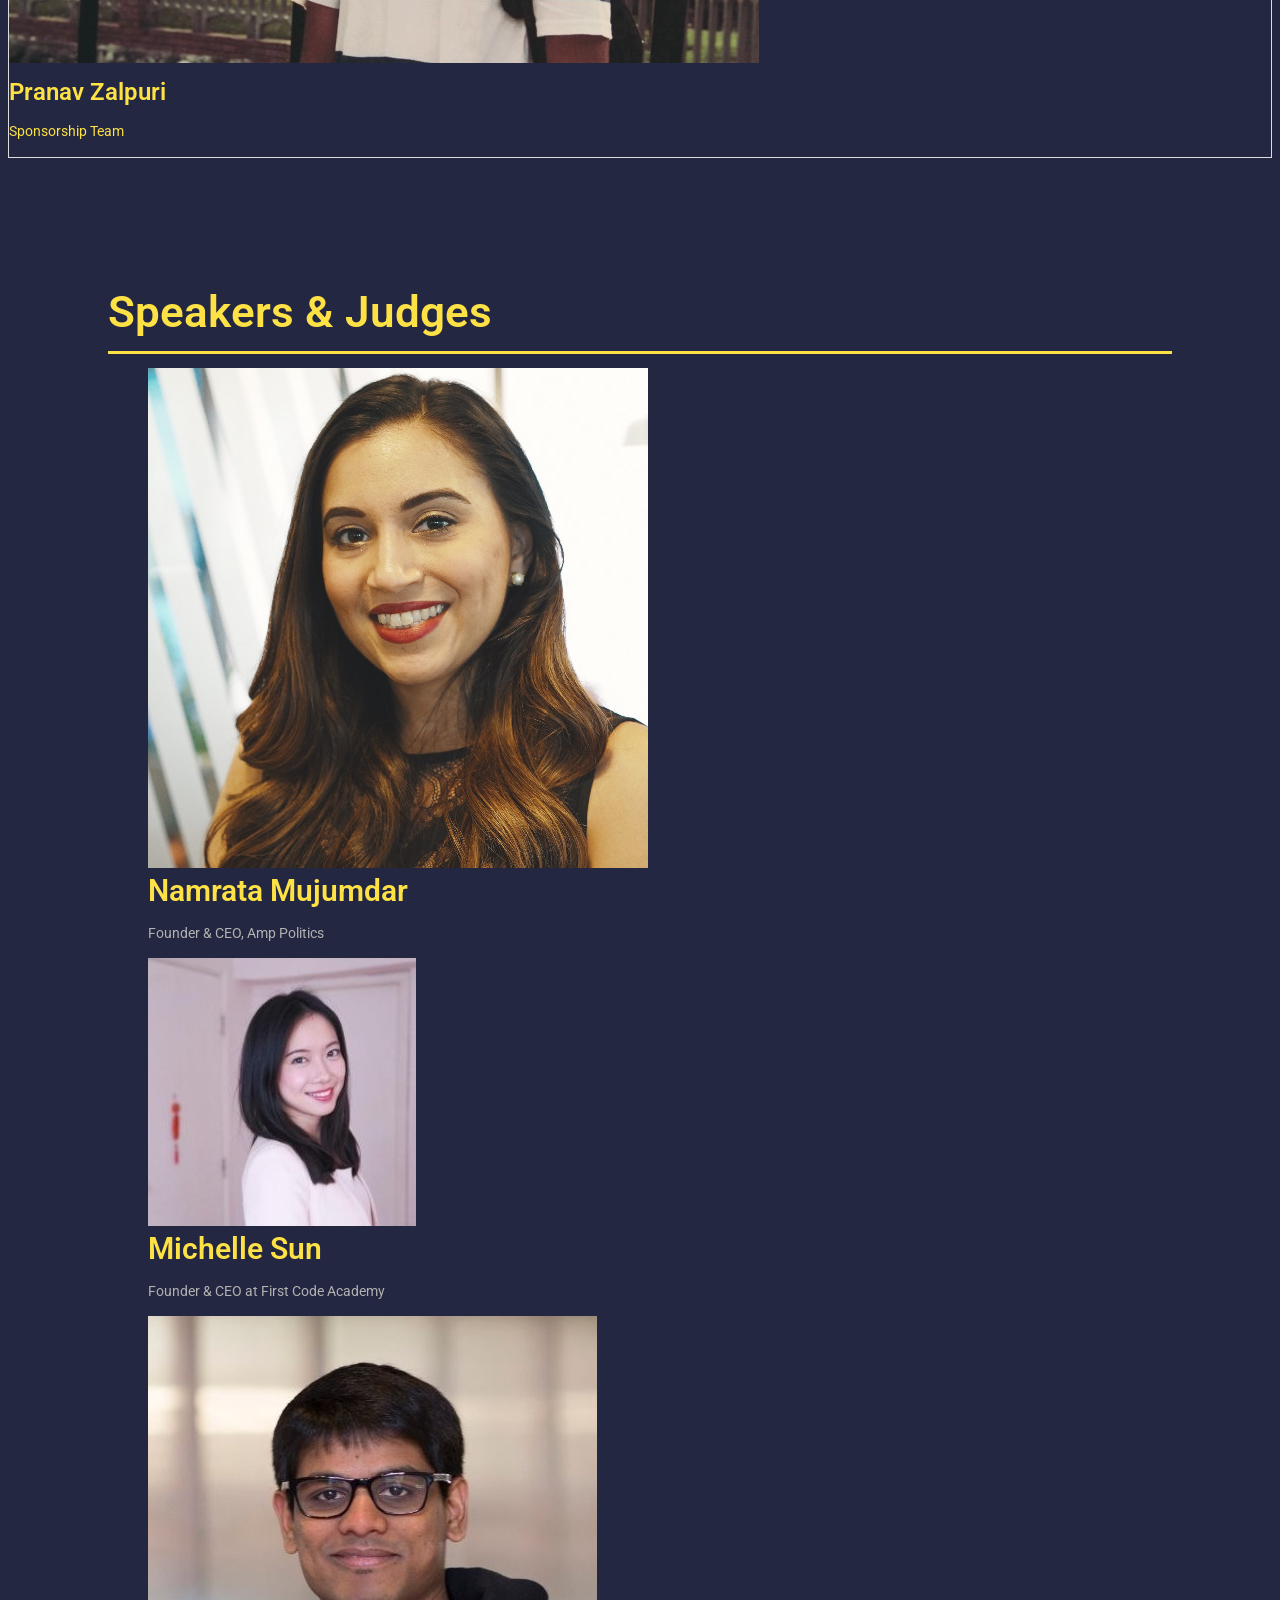
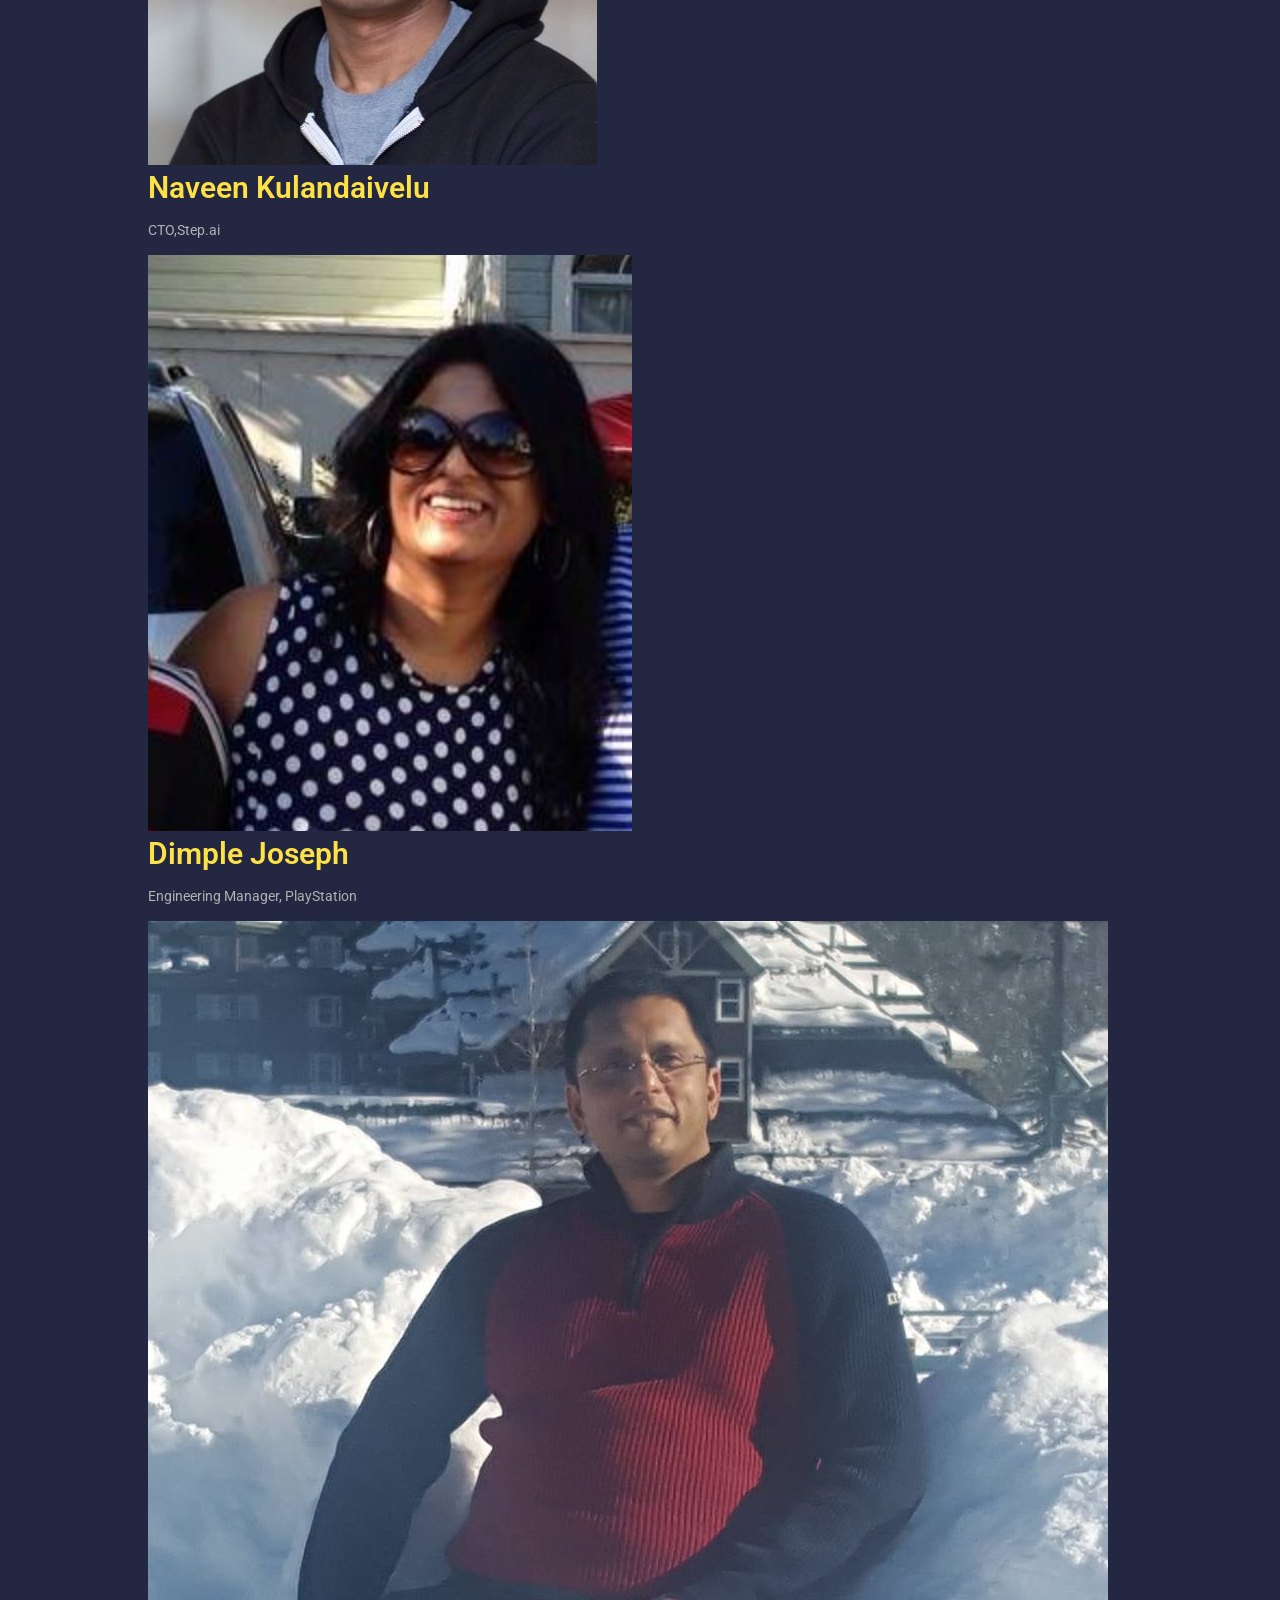
==== commit dbb6d592: "new website" ====
--- a/index.html
+++ b/index.html
@@ -1,118 +1,247 @@
-<!DOCTYPE html>
-<html lang="en-us">
-
+<!doctype html>
+<html lang="en">
 <head>
-  <!-- Global site tag (gtag.js) - Google Analytics -->
+    <!-- Global site tag (gtag.js) - Google Analytics -->
 <script async src="https://www.googletagmanager.com/gtag/js?id=UA-122104440-1"></script>
 <script>
   window.dataLayer = window.dataLayer || [];
   function gtag(){dataLayer.push(arguments);}
   gtag('js', new Date());
+
   gtag('config', 'UA-122104440-1');
 </script>
-
-
   <meta charset="utf-8">
-
+  <title>TeenHacks</title>
+  <meta content="width=device-width, initial-scale=1.0" name="viewport">
+  <meta content="" name="keywords">
+  <meta content="" name="description">
+
+  <!-- Favicons -->
+  <link href="img/favicon.png" rel="icon">
+  <link href="img/apple-touch-icon.png" rel="apple-touch-icon">
+
+  <!-- Google Fonts -->
+  <link href='http://fonts.googleapis.com/css?family=Roboto:400,100,100italic,300,300italic,400italic,500,500italic,700,700italic,900italic,900' rel='stylesheet' type='text/css'>
   <link href="https://fonts.googleapis.com/css?family=Lato:400,700|Montserrat|Open+Sans|PT+Mono" rel="stylesheet">
-  <script src="https://use.fontawesome.com/a53f2d041c.js"></script>
-  <script src="https://ajax.googleapis.com/ajax/libs/jquery/3.2.1/jquery.min.js"></script>
-  <script src="https://cdnjs.cloudflare.com/ajax/libs/tether/1.4.0/js/tether.min.js"></script>
+
+  <!-- Bootstrap CSS File -->
+  <link href="lib/bootstrap/css/bootstrap.min.css" rel="stylesheet">
+
+  <!-- Libraries CSS Files -->
+  <link href="lib/nivo-slider/css/nivo-slider.css" rel="stylesheet">
+  <link href="lib/owlcarousel/owl.carousel.css" rel="stylesheet">
+  <link href="lib/owlcarousel/owl.transitions.css" rel="stylesheet">
+  <link href="lib/font-awesome/css/font-awesome.min.css" rel="stylesheet">
+  <link href="lib/animate/animate.min.css" rel="stylesheet">
+  <link href="lib/venobox/venobox.css" rel="stylesheet">
   <script src="assets/js/particles.min.js"></script>
-  <script src="https://code.jquery.com/ui/1.12.1/jquery-ui.js" integrity="sha256-T0Vest3yCU7pafRw9r+settMBX6JkKN06dqBnpQ8d30=" crossorigin="anonymous"></script>
-  <link href="//cdn-images.mailchimp.com/embedcode/horizontal-slim-10_7.css" rel="stylesheet" type="text/css">
-  <link rel="stylesheet" href="https://maxcdn.bootstrapcdn.com/bootstrap/4.0.0-beta/css/bootstrap.min.css" integrity="sha384-/Y6pD6FV/Vv2HJnA6t+vslU6fwYXjCFtcEpHbNJ0lyAFsXTsjBbfaDjzALeQsN6M" crossorigin="anonymous">
-  <script src="https://cdnjs.cloudflare.com/ajax/libs/popper.js/1.11.0/umd/popper.min.js" integrity="sha384-b/U6ypiBEHpOf/4+1nzFpr53nxSS+GLCkfwBdFNTxtclqqenISfwAzpKaMNFNmj4" crossorigin="anonymous"></script>
-  <script src="https://maxcdn.bootstrapcdn.com/bootstrap/4.0.0-beta/js/bootstrap.min.js" integrity="sha384-h0AbiXch4ZDo7tp9hKZ4TsHbi047NrKGLO3SEJAg45jXxnGIfYzk4Si90RDIqNm1" crossorigin="anonymous"></script>
-
-  <link href="assets/css/style.css" rel="stylesheet">
-  <script src="assets/js/main.js"></script>
-  <title>TeenHacks</title>
-   <meta name="description" content="TeenHacks Hackathon: September 8 2018">
-   <meta name="keywords" content="Hackathon,Code,Coding,Programming">
-   <meta name="author" content="Teen
-                                Hacks">
-   <meta name="viewport" content="width=device-width, initial-scale=1.0">
+
+  <!-- Nivo Slider Theme -->
+  <link href="css/nivo-slider-theme.css" rel="stylesheet">
+
+  <!-- Main Stylesheet File -->
+  <link href="css/style.css" rel="stylesheet">
+
+  <!-- Responsive Stylesheet File -->
+  <link href="css/responsive.css" rel="stylesheet">
+
+  <!-- =======================================================
+    Theme Name: eBusiness
+    Theme URL: https://bootstrapmade.com/ebusiness-bootstrap-corporate-template/
+    Author: BootstrapMade.com
+    License: https://bootstrapmade.com/license/
+  ======================================================= -->
 </head>
 
-<body>
-  <div id="top"></div>
-  <div id="particles-js"></div>
-
-  <div id="toTopNav">
-    <div id="scrollToTop">
-      <a href="#top" class="toTopLink">
-        <div class="circle"></div><i aria-hidden="true" class="fa fa-chevron-up"></i>
-      </a>
+<body data-spy="scroll" data-target="#navbar-example">
+
+  <div id="preloader"></div>
+  
+  <header>
+    <!-- header-area start -->
+    <div id="sticker" class="header-area">
+      <div class="container">
+        <div class="row">
+          <div class="col-md-12 col-sm-12">
+
+            <!-- Navigation -->
+            <nav class="navbar navbar-default">
+              <!-- Brand and toggle get grouped for better mobile display -->
+              <div class="navbar-header">
+                <button type="button" class="navbar-toggle collapsed" data-toggle="collapse" data-target=".bs-example-navbar-collapse-1" aria-expanded="false">
+										<span class="sr-only">Toggle navigation</span>
+										<span class="icon-bar"></span>
+										<span class="icon-bar"></span>
+										<span class="icon-bar"></span>
+									</button>
+                <!-- Brand -->
+                <a class="navbar-brand page-scroll sticky-logo" href="index.html">
+                  <span class="corner-ribbon top-left sticky red shadow">High School</span><h1><i>TeenHacks</i></h1>
+                  <!-- Uncomment below if you prefer to use an image logo -->
+                  <!--<img src="assets/img/teenhackslogo-best.png" id="logo"></img>-->
+								</a>
+              </div>
+              <!-- Collect the nav links, forms, and other content for toggling -->
+              <div class="collapse navbar-collapse main-menu bs-example-navbar-collapse-1" id="navbar-example">
+                <ul class="nav navbar-nav navbar-right">
+                  <li class="active">
+                    <a class="page-scroll" href="#about">About</a>
+                  </li>
+                  <li>
+                    <a class="page-scroll" href="#register">Register</a>
+                  </li>
+                  <li>
+                    <a class="page-scroll" href="#faq">FAQ</a>
+                  </li>
+                  <li>
+                    <a class="page-scroll" href="#schedule">Schedule</a>
+                  </li>
+                  <li>
+                    <a class="page-scroll" href="#team">Organizers</a>
+                  </li>
+                  <li>
+                    <a class="page-scroll" href="#sponsors">Sponsors</a>
+                  </li>
+                  <li>
+                    <a class="page-scroll" href="#contact">Contact</a>
+                  </li>
+                </ul>
+              </div>
+              <!-- navbar-collapse -->
+            </nav>
+            <!-- END: Navigation -->
+          </div>
+        </div>
+      </div>
+    </div>
+    <!-- header-area end -->
+  </header>
+  <!-- header end -->
+
+  <!-- Start Slider Area -->
+  <div id="home" class="slider-area">
+    <div id="particles-js" class="bend niceties preview-2">
+      <div id="ensign-nivoslider" class="slides">
+        <img src="assets/img/teenhacks-shooting-netscouts-bg.png" alt="" title="#slider-direction-1" />
+        <img src="assets/img/teenhacks-shooting-netscouts-bg.png" alt="" title="#slider-direction-2" />
+        <img src="assets/img/teenhacks-shooting-netscouts-bg.png" alt="" title="#slider-direction-3" />
+      </div>
+
+      <!-- direction 1 -->
+      <div id="slider-direction-1" class="slider-direction slider-one">
+        <div class="container">
+          <div class="row">
+            <div class="col-md-12 col-sm-12 col-xs-12">
+              <div class="slider-content">
+                <!-- layer 1 -->
+                <div class="row layer-1-1 hidden-xs wow slideInDown" data-wow-duration="2s" data-wow-delay=".2s">
+                    
+                    <div id="date">
+                      
+                      <h1>TEEN HACKS</h1>
+                      <h2>CIVIC HACKATHON</h2>
+                      <h2>September 8, 2018</h2>
+                      <h3>NetScout Systems Inc.</h3>
+                      <h4>178 E Tasman Dr, San Jose, CA 95134</h4>
+                    </div>
+                </div>
+                <!-- layer 2 -->
+                <div class="layer-1-2 wow slideInUp" data-wow-duration="2s" data-wow-delay=".1s">
+                  <h1 class="title2">Teens in Technology</h1>
+                </div>
+                <!-- layer 3 -->
+                <div class="layer-1-3 hidden-xs wow slideInUp" data-wow-duration="2s" data-wow-delay=".2s">
+                  <a class="ready-btn right-btn page-scroll" href="#register">Register</a>
+                  <a class="ready-btn page-scroll" href="#about">Learn More</a>
+                </div>
+              </div>
+            </div>
+          </div>
+        </div>
+      </div>
+
+      <!-- direction 2 -->
+      <div id="slider-direction-2" class="slider-direction slider-two">
+        <div class="container">
+          <div class="row">
+            <div class="col-md-12 col-sm-12 col-xs-12">
+              <div class="slider-content text-center">
+                <!-- layer 1 -->
+                <div class="layer-1-1 hidden-xs wow slideInUp" data-wow-duration="2s" data-wow-delay=".2s">
+                    <div id="date">
+                     
+                      <h1>TEEN HACKS</h1>
+                      <h2>CIVIC HACKATHON</h2>
+                      <h2>September 8, 2018</h2>
+                      <h3>NetScout Systems Inc.</h3>
+                      <h4>178 E Tasman Dr, San Jose, CA 95134</h4>
+                    </div>
+                  <h2 class="title1">Hackathon for school students ages 12-18 </h2>
+                </div>
+                <!-- layer 2 -->
+                <div class="layer-1-2 wow slideInUp" data-wow-duration="2s" data-wow-delay=".1s">
+                  <h1 class="title2">Hack to find ways to make our community and world better</h1>
+                </div>
+                <!-- layer 3 -->
+                <div class="layer-1-3 hidden-xs wow slideInUp" data-wow-duration="2s" data-wow-delay=".2s">
+                  <a class="ready-btn right-btn page-scroll" href="#services">Register</a>
+                  <a class="ready-btn page-scroll" href="#about">Learn More</a>
+                </div>
+              </div>
+            </div>
+          </div>
+        </div>
+      </div>
+
+      <!-- direction 3 -->
+      <div id="slider-direction-3" class="slider-direction slider-two">
+        <div class="container">
+          <div class="row">
+            <div class="col-md-12 col-sm-12 col-xs-12">
+              <div class="slider-content">
+                <!-- layer 1 -->
+                <div class="layer-1-1 hidden-xs wow slideInUp" data-wow-duration="2s" data-wow-delay=".2s">
+                    <div id="date">
+                     
+                      <h1>TEEN HACKS</h1>
+                      <h2>CIVIC HACKATHON</h2>
+                      <h2>September 8, 2018</h2>
+                      <h3>NetScout Systems Inc.</h3>
+                      <h4>178 E Tasman Dr, San Jose, CA 95134</h4>
+                    </div>
+                  <h2 class="title1">Hack for Good and help raise funds for education </h2>
+                </div>
+                <!-- layer 2 -->
+                <div class="layer-1-2 wow slideInUp" data-wow-duration="2s" data-wow-delay=".1s">
+                  <h1 class="title2">Network and learn through workshops</h1>
+                </div>
+                <!-- layer 3 -->
+                <div class="layer-1-3 hidden-xs wow slideInUp" data-wow-duration="2s" data-wow-delay=".2s">
+                  <a class="ready-btn right-btn page-scroll" href="#register">register</a>
+                  <a class="ready-btn page-scroll" href="#about">Learn More</a>
+                </div>
+              </div>
+            </div>
+          </div>
+        </div>
+      </div>
     </div>
   </div>
-
-  <nav class="navbar navbar-expand-lg navbar-light bg-custom">
-    <a class="navbar-brand" href="#"><i>TeenHacks</i></a>
-    <button class="navbar-toggler" type="button" data-toggle="collapse" data-target="#navbarNav" aria-controls="navbarNav" aria-expanded="false" aria-label="Toggle navigation">
-    <span class="navbar-toggler-icon"></span>
-  </button>
-    <div class="collapse navbar-collapse" id="navbarNav">
-      <ul class="navbar-nav ml-auto">
-        <li class="nav-item">
-          <a class="nav-link" href="#about">About</a>
-        </li>
-        <li class="nav-item">
-          <a class="nav-link" href="#register">Register</a>
-        </li>
-        <li class="nav-item">
-          <a class="nav-link" href="#faq">FAQ</a>
-        </li>
-        <li class="nav-item">
-          <a class="nav-link" href="#schedule">Schedule</a>
-        </li>
-        <li class="nav-item">
-          <a class="nav-link" href="#organizers">Organizers</a>
-        </li>
-        <li class="nav-item">
-          <a class="nav-link" href="#sponsors">Sponsors</a>
-        </li>
-      </ul>
-    </div>
-  </nav>
-  <div id="mainContent">
-    <!--<img src="assets/img/teenhackslogo.svg" width="1400px" id="logo"></img>-->
-    <section id="cover">
-      <div class="container-fluid">
-        <div class="row">
-          <img src="assets/img/teenhackslogo.svg" id="logo"></img>
-        </div>
-        <div id="date">
-          <h1>CIVIC HACKATHON</h1>
-          <h2>September - 8th, 2018</h2>
-          <h3>NetScout Systems Inc.</h3>
-          <p>178 E Tasman Dr, San Jose, CA 95134</p>
-        </div>
-      </div>
-    </section>
-  <section id="prizes">
-      <div class="container">
-        <div class="row">
-          <div class="col-12">
-            <h1>PRIZES</h1>
-          </div>
-        </div>
-        <hr>
-        <div class="row">
-          <div class="col-12">
-            <h3>WILL BE UPDATED SHORTLY!</h3>
-          </div>
-        </div>
-    </div>
-  </section>
-
-    <section id="about">
-      <div class="container">
-        <div class="row">
-          <div class="col-12">
+  <!-- End Slider Area -->
+
+  <!-- Start About area -->
+  <div id="about" class="about-area area-padding">
+    <div class="container">
+      <div class="row">
+        <div class="col-md-12 col-sm-12 col-xs-12">
+          <div class="section-headline text-center">
             <h1>ABOUT</h1>
           </div>
         </div>
+      </div>
+
+
+   
         <hr>
         <div class="row text-center">
           <div class="col-md-4">
@@ -152,138 +281,405 @@
               
           </div>
         </div>
-        
-      </div>
-    </section>
-
-    <section id="register">
+
+    
+      
+    </div>
+  </div>
+  <!-- End About area -->
+
+  <!-- Start Service area -->
+  <div id="register" class="services-area area-padding">
+    <div class="container">
+      <div class="row">
+        <div class="col-md-12 col-sm-12 col-xs-12">
+          <div class="section-headline services-head text-center">
+            <h1>REGISTER</h1>
+          </div>
+        </div>
+      </div>
+      <hr>
+      <div class="row text-center">
+        <div class="services-contents">
+          <!-- Start Left services -->
+          <div class="col-md-4 col-sm-4 col-xs-12">
+            <div class="about-move">
+              <div class="services-details">
+                <div class="single-services">
+                  <a  href="http://bit.ly/attendees_th18">
+											<i class="fa fa-code"></i>
+                      <h4>Teen Hacker</h4>
+										</a>
+                  
+                  <p>
+                    Attendees who plan to form teams and hack.
+                  </p>
+                </div>
+              </div>
+              <!-- end about-details -->
+            </div>
+          </div>
+          <div class="col-md-4 col-sm-4 col-xs-12">
+            <div class="about-move">
+              <div class="services-details">
+                <div class="single-services">
+                  <a  href="http://bit.ly/mentor_th18">
+											<i class="fa fa-code"></i>
+                      <h4>Mentor</h4>
+										</a>
+                  
+                  <p>
+                    Attendees who are older than 18 who can help guide projects.
+                  </p>
+                </div>
+              </div>
+              <!-- end about-details -->
+            </div>
+          </div>
+          <div class="col-md-4 col-sm-4 col-xs-12">
+            <!-- end col-md-4 -->
+            <div class=" about-move">
+              <div class="services-details">
+                <div class="single-services">
+                  <a href="http://bit.ly/volunteer_th18">
+											<i class="fa fa-code"></i>
+                      <h4>Volunteer</h4>
+										</a>
+                  
+                  <p>
+                    Attendees who would like to facilitate hackathon as part of TeenHacks.
+                  </p>
+                </div>
+              </div>
+              <!-- end about-details -->
+            </div>
+          </div>
+          <div class="col-md-4 col-sm-4 col-xs-12">
+            <!-- end col-md-4 -->
+            <div class=" about-move">
+              <div class="services-details">
+                <div class="single-services">
+                  <a  href="http://bit.ly/judges_th18">
+											<i class="fa fa-code"></i>
+                      <h4>Judge </h4>
+										</a>
+                  
+                  <p>
+                    Attendees who are older than 18 with no affiliation to attendees and who have some experience working in technology or judging projects. Technology leaders are preferred.
+                  </p>
+                </div>
+              </div>
+              <!-- end about-details -->
+            </div>
+          </div>
+          <!-- End Left services -->
+          <div class="col-md-4 col-sm-4 col-xs-12">
+            <!-- end col-md-4 -->
+            <div class=" about-move">
+              <div class="services-details">
+                <div class="single-services">
+                  <a  href="http://bit.ly/speaker_th18">
+											<i class="fa fa-code"></i>
+                      <h4>Speaker</h4>
+										</a>
+                  
+                  <p>
+                    Attendees from sponsor companies or technology leaders who can inspire teen hackers on civic innovation or latest treands in technology.
+                  </p>
+                </div>
+              </div>
+              <!-- end about-details -->
+            </div>
+          </div>
+          <!-- End Left services -->
+       
+        </div>
+      </div>
+    </div>
+  </div>
+  <!-- End Service area -->
+
+  <!-- our-skill-area start -->
+  <div class="our-skill-area fix hidden-sm">
+    <div class="test-overly"></div>
+    <div class="skill-bg area-padding-2">
       <div class="container">
+        <!-- section-heading end -->
         <div class="row">
-          <div class="col-12">
-            <h1>REGISTER</h1>
-          </div>
-        </div>
-        <hr>
-        <div class="row">
-          <div class="col-1"></div>
-          <div class="col-10">
-           <!-- <h2>Announcement! </h2>-->
-          </div>
-          <div class="col-1"></div>
-        </div>
-        <div class="row">
-          <div class="col-xs-12 col-sm-6 col-lg-3">
-            <h2><a href="http://bit.ly/attendees_th18" class="link" target="_blank">Attendee</a></h2>
-          </div>
-          <div class="col-xs-12 col-sm-6 col-lg-3">
-            <h2><a href="http://bit.ly/mentor_th18" class="link" target="_blank">Mentor</a></h2>
-          </div>
-          <div class="col-xs-12 col-sm-6 col-lg-3">
-            <h2><a href="http://bit.ly/volunteer_th18" class="link" target="_blank">Volunteer</a></h2>
-          </div>
-          <div class="col-xs-12 col-sm-6 col-lg-3">
-            <h2><a href="http://bit.ly/judge_th18" class="link" target="_blank">Judge</a></h2>
-          </div>
-        </div>
-
-      </div>
-    </section>
-
-    <section id="faq">
-      <div class="container">
-        <div class="row">
-          <div class="col-12">
+          <div class="skill-text">
+            <!-- single-skill start -->
+            <div class="col-xs-12 col-sm-3 col-md-3 text-center">
+              <div class="single-skill">
+                <div class="progress-circular">
+                  <input type="text" class="knob" value="0" data-rel="95" data-linecap="round" data-width="175" data-bgcolor="#fff" data-fgcolor="#3EC1D5" data-thickness=".20" data-readonly="true" disabled>
+                  <h3 class="progress-h4">Creativity/Innovation</h3>
+                </div>
+              </div>
+            </div>
+            <!-- single-skill end -->
+            <!-- single-skill start -->
+            <div class="col-xs-12 col-sm-3 col-md-3 text-center">
+              <div class="single-skill">
+                <div class="progress-circular">
+                  <input type="text" class="knob" value="0" data-rel="85" data-linecap="round" data-width="175" data-bgcolor="#fff" data-fgcolor="#3EC1D5" data-thickness=".20" data-readonly="true" disabled>
+                  <h3 class="progress-h4">Technical Difficulty</h3>
+                </div>
+              </div>
+            </div>
+            <!-- single-skill end -->
+            <!-- single-skill start -->
+            <div class="col-xs-12 col-sm-3 col-md-3 text-center">
+              <div class="single-skill">
+                <div class="progress-circular">
+                  <input type="text" class="knob" value="0" data-rel="75" data-linecap="round" data-width="175" data-bgcolor="#fff" data-fgcolor="#3EC1D5" data-thickness=".20" data-readonly="true" disabled>
+                  <h3 class="progress-h4">Impact/Usefulness</h3>
+                </div>
+              </div>
+            </div>
+            <!-- single-skill end -->
+            <!-- single-skill start -->
+            <div class="col-xs-12 col-sm-3 col-md-3 text-center">
+              <div class="single-skill">
+                <div class="progress-circular">
+                  <input type="text" class="knob" value="0" data-rel="65" data-linecap="round" data-width="175" data-bgcolor="#fff" data-fgcolor="#3EC1D5" data-thickness=".20" data-readonly="true" disabled>
+                  <h3 class="progress-h4">Presentations</h3>
+                </div>
+              </div>
+            </div>
+            <!-- single-skill end -->
+          </div>
+        </div>
+      </div>
+    </div>
+  </div>
+  <!-- our-skill-area end -->
+
+  <!-- Faq area start -->
+  <div id="faq" class="faq-area area-padding">
+    <div class="container">
+      <div class="row">
+        <div class="col-md-12 col-sm-12 col-xs-12">
+          <div class="section-headline text-center">
             <h1>FAQ</h1>
           </div>
         </div>
-        <hr>
-        <div class="row">
-          <div class="col-12 block">
-            <h3>What is a hackathon?</h3>
-            <p>A hackathon is a 12-hour programming marathon where your ideas come to life. Over the course of the weekend, students from all backgrounds and all skill levels collaborate in teams of up to four to 
-              something awesome. All participants
-              must abide by the <a class="link" href="assets/pdf/mlh-code-of-conduct.pdf" target="_blank">Code of Conduct</a>.</p>
-          </div>
-        </div>
-        <div class="row">
-
-          <div class="col-lg-6 block">
-
-            <h3>What if I don't know how to code?</h3>
-            <p>No worries! s is the perfect time to learn how to code and all students, regardless of skill level and experience, are welcome. There will be plenty of mentors on hand glad to answer any and all questions and workshops specifically
-              designed for those with no prior experience. Stay tuned for more information about workshops!</p>
-
-          </div>
-
-          <div class="col-lg-6 block">
-
-            <h3>Do I have to be in high school?</h3>
-            <p>Yes, current high school students will be able to attend. We accept students 12-18 with some familiarity with coding in grades 7th and 8th. College students are welcome to help out as mentors!</p>
-          </div>
-
-        </div>
-        <div class="row">
-          <div class="col-lg-6 block">
-
-            <h3>What if I don't have a team or an idea?</h3>
-            <p>No worries! It is not uncommon for people to come into the hackathon without an already-formed group, but we'll make sure you're matched with the right people! We will have a team formation and ideation session the first night so everyone
-              can find the perfect team and come up with awesome ideas, so don't you worry first-time hackers!</p>
-          </div>
-          <div class="col-lg-6 block">
-
-            <h3>How big can teams be?</h3>
-            <p>Teams can be up to four people. While you may work as an individual, we highly encourage collaborating with others. If you don't have a team or need help finding one, make sure not to miss our team formation and ideation session on Saturday.</p>
-
-          </div>
-        </div>
-        <div class="row">
-
-          <div class="col-lg-6 block">
-
-            <h3>What should I bring?</h3>
-            <p>Attendees should bring a valid student ID or some other form of identification, as well as a signed and completed waiver. Bring laptops and chargers, along with any other technology that you may want to use!</p>
-          </div>
-
-          <div class="col-lg-6 block">
-
-            <h3>How much does it cost to attend?</h3>
-            <p>Nothing! Just bring your beautiful self and ideas and we will provide you with the food, WiFi, workspace, and swag!</p>
-          </div>
-        </div>
-        <div class="row">
-
-          <div class="col-lg-6 block">
-
-            <h3>How can I apply?</h3>
-            <p><a href="#register" class="link">click here</a> to apply!</p>
-       
-          </div>
-
-          <div class="col-lg-6 block">
-
-            <h3>What is the schedule like?</h3>
-            <p>The event is from 9am to 9pm on September 8,2018. The day-of schedule is posted below!</p>
-          </div>
-        </div>
-        <div class="row">
-
-          <div class="col-lg-6 block">
-
-            <h3>What if I have another question?</h3>
-            <p>Email us at <a class="link" href="mailto:teentechhacks@gmail.com">TeenHacks</a> if you have any additional questions. We are always happy to help!</p>
-          </div>
-
-          <div class="col-lg-6 block">
-
-            <h3>What if I want to sponsor?</h3>
-            <p>Email us at <a class="link" href="mailto:teentechhacks@gmail.com">TeenHacks</a>, we always are looking!</p>
-
-          </div>
-        </div>
-      </div>
-    </section>
-
-    <section id="schedule">
+      </div>
+      <hr>
+      <div class="row">
+        <div class="col-md-6 col-sm-6 col-xs-12">
+          <div class="faq-details">
+            <div class="panel-group" id="accordion">
+              <!-- Panel Default -->
+              <div class="panel panel-default">
+                <div class="panel-heading">
+                  <h4 class="check-title">
+											<a data-toggle="collapse" class="active" data-parent="#accordion" href="#check1">
+                                                <span class="acc-icons"></span>What is a hackathon?
+											</a>
+										</h4>
+                </div>
+                <div id="check1" class="panel-collapse collapse in">
+                  <div class="panel-body">
+                    <p>A hackathon is a 12-hour programming marathon where your ideas come to life. Over the course of the weekend, students from all backgrounds and all skill levels collaborate in teams of up to four to 
+              something awesome. All participants must abide by the <a class="link" href="assets/pdf/mlh-code-of-conduct.pdf" target="_blank">Code of Conduct</a>.</p>
+                  </div>
+                </div>
+              </div>
+              <!-- End Panel Default -->
+              <!-- Panel Default -->
+              <div class="panel panel-default">
+                <div class="panel-heading">
+                  <h4 class="check-title">
+											<a data-toggle="collapse" data-parent="#accordion" href="#check2">
+                                                <span class="acc-icons"></span> What if I don't know how to code?
+											</a>
+										</h4>
+                </div>
+                <div id="check2" class="panel-collapse collapse">
+                  <div class="panel-body">
+                    <p>No worries! This is the perfect time to learn how to code and all students, regardless of skill level and experience, are welcome. There will be plenty of mentors on hand glad to answer any and all questions and workshops specifically
+              designed for those with no prior experience. Stay tuned for information about workshops!</p>
+                  </div>
+                </div>
+              </div>
+              <!-- End Panel Default -->
+              <!-- Panel Default -->
+              <div class="panel panel-default">
+                <div class="panel-heading">
+                  <h4 class="check-title">
+											<a data-toggle="collapse" data-parent="#accordion" href="#check3">
+                                                <span class="acc-icons"></span>Do I have to be in high school?
+											</a>
+										</h4>
+                </div>
+                <div id="check3" class="panel-collapse collapse ">
+                  <div class="panel-body">
+                    <p>We accept students 12-18. We expect some familiarity with coding in grades 7th and 8th ie if you plan to code. College students are welcome to help out as mentors!</p>
+                  </div>
+                </div>
+              </div>
+              <!-- End Panel Default -->
+              <!-- Panel Default -->
+              <div class="panel panel-default">
+                <div class="panel-heading">
+                  <h4 class="check-title">
+											<a data-toggle="collapse" data-parent="#accordion" href="#check4">
+                                                <span class="acc-icons"></span>What if I don't have a team or an idea?
+											</a>
+										</h4>
+                </div>
+                <div id="check4" class="panel-collapse collapse">
+                  <div class="panel-body">
+                    <p>No worries! It is not uncommon for people to come into the hackathon without an already-formed group, but we'll make sure you're matched with the right people! We will have a team formation and ideation session the first night so everyone
+              can find the perfect team and come up with awesome ideas, so don't you worry first-time hackers! </p>
+                  </div>
+                </div>
+              </div>
+              <!-- End Panel Default -->
+              <!-- Panel Default -->
+              <div class="panel panel-default">
+                <div class="panel-heading">
+                  <h4 class="check-title">
+                      <a data-toggle="collapse" data-parent="#accordion" href="#check4">
+                                                <span class="acc-icons"></span>How big can teams be?
+                      </a>
+                    </h4>
+                </div>
+                <div id="check4" class="panel-collapse collapse">
+                  <div class="panel-body">
+                    <p>Teams can be up to four people. While you may work as an individual, we highly encourage collaborating with others. If you don't have a team or need help finding one, make sure not to miss our team formation and ideation session on Saturday. </p>
+                  </div>
+                </div>
+              </div>
+              <!-- End Panel Default -->
+              <!-- Panel Default -->
+              <div class="panel panel-default">
+                <div class="panel-heading">
+                  <h4 class="check-title">
+                      <a data-toggle="collapse" data-parent="#accordion" href="#check4">
+                                                <span class="acc-icons"></span>What should I bring?
+                      </a>
+                    </h4>
+                </div>
+                <div id="check4" class="panel-collapse collapse">
+                  <div class="panel-body">
+                    <p> Just bring your id,laptop,charger,ideas and we will provide you with the food, WiFi, workspace, and swag! </p>
+                  </div>
+                </div>
+              </div>
+              <!-- End Panel Default -->
+              <!-- Panel Default -->
+              <div class="panel panel-default">
+                <div class="panel-heading">
+                  <h4 class="check-title">
+                      <a data-toggle="collapse" data-parent="#accordion" href="#check4">
+                                                <span class="acc-icons"></span>What is the schedule like?
+                      </a>
+                    </h4>
+                </div>
+                <div id="check4" class="panel-collapse collapse">
+                  <div class="panel-body">
+                    <p> The event is from 9am to 9pm on September 8,2018. The day-of schedule is posted below! </p>
+                  </div>
+                </div>
+              </div>
+              <!-- End Panel Default -->
+              <!-- Panel Default -->
+              <div class="panel panel-default">
+                <div class="panel-heading">
+                  <h4 class="check-title">
+                      <a data-toggle="collapse" data-parent="#accordion" href="#check4">
+                                                <span class="acc-icons"></span>What if I have another question?
+                      </a>
+                    </h4>
+                </div>
+                <div id="check4" class="panel-collapse collapse">
+                  <div class="panel-body">
+                    <p> Email us at <a class="link" href="mailto:teentechhacks@gmail.com">TeenHacks</a> if you have any additional questions. We are always happy to help! </p>
+                  </div>
+                </div>
+              </div>
+              <!-- Panel Default -->
+              <div class="panel panel-default">
+                <div class="panel-heading">
+                  <h4 class="check-title">
+                      <a data-toggle="collapse" data-parent="#accordion" href="#check4">
+                                                <span class="acc-icons"></span>What if I want to sponsor?
+                      </a>
+                    </h4>
+                </div>
+                <div id="check4" class="panel-collapse collapse">
+                  <div class="panel-body">
+                    <p> Email us at <a class="link" href="mailto:teentechhacks@gmail.com">TeenHacks</a>, we always are looking for sponsors! </p>
+                  </div>
+                </div>
+              </div>
+            </div>
+          </div>
+        </div>
+        <div id="faq1" class="col-md-6 col-sm-6 col-xs-12">
+          <div class="tab-menu">
+            <!-- Nav tabs -->
+            <ul class="nav nav-tabs" role="tablist">
+              <li class="active">
+                <a href="#p-view-1" role="tab" data-toggle="tab">Rules</a>
+              </li>
+              <li>
+                <a href="#p-view-2" role="tab" data-toggle="tab">Code Of Conduct</a>
+              </li>
+              <li>
+                <a href="#p-view-3" role="tab" data-toggle="tab">Prizes</a>
+              </li>
+            </ul>
+          </div>
+          <div class="tab-content">
+            <div class="tab-pane active" id="p-view-1">
+              <div class="tab-inner">
+                <div class="event-content head-team">
+                  <h4>Rules</h4>
+                  <p style="color:white">
+                    Hackathon rules can be found <a href="assets/pdf/rules.pdf">here</a>.
+                  </p>
+                  
+                </div>
+              </div>
+            </div>
+            <div class="tab-pane" id="p-view-2">
+              <div class="tab-inner">
+                <div class="event-content head-team">
+                  <h4>Code of Conduct</h4>
+                  <p style="color:white">
+                    Hackathon Code of conduct can be found <a href="assets/pdf/code-of-conduct.pdf">here</a>.
+                  </p>
+                 
+                </div>
+              </div>
+            </div>
+            <div class="tab-pane" id="p-view-3">
+              <div class="tab-inner">
+                <div class="event-content head-team">
+                  <h4>Prizes</h4>
+                  <p >
+                    <ul style="color:white">
+                      <li>TeenHacks Netscout Best Civic Project (5 teams)</li>
+                      <l>TeenHacks Best Use of Unity at the hackathon (1 team)</l>
+
+                      <li>TeenHacks Internet Donkey Jungle in the humble Best Pitch award (1 team)</li>
+                      <li>TeenHacks Best Project on .tech domain (1 team)</li>                   
+                      <ul>
+                  </p>
+                </div>
+              </div>
+            </div>
+          </div>
+        </div>
+      </div>
+      <!-- end Row -->
+    </div>
+  </div>
+  <!-- End Faq Area -->
+
+  <section id="schedule">
       <div class="container">
         <div class="row">
           <div class="col-12">
@@ -346,197 +742,291 @@
       </div>
     </section>
 
-    <section id="organizers">
+  <!-- Start team Area -->
+  <div id="team" class="our-team-area area-padding">
+    <div class="container">
+      <div class="row">
+        <div class="col-md-12 col-sm-12 col-xs-12">
+          <div class="section-headline text-center">
+            <h1>TeenHacks Team</h1>
+          </div>
+        </div>
+      </div>
+      <hr>
+      <div class="row">
+        <div class="team-top">
+          <div class="col-md-3 col-sm-3 col-xs-12">
+            <div class="single-team-member">
+              <div class="team-img">
+                <a href="#">
+										<img src="assets/img/headshots/zachary.jpg" alt="">
+									</a>
+                <div class="team-social-icon text-center">
+                  <ul>
+                    <li>
+                      <a href="#">
+													<i class="fa fa-facebook"></i>
+												</a>
+                    </li>
+                    <li>
+                      <a href="#">
+													<i class="fa fa-twitter"></i>
+												</a>
+                    </li>
+                    <li>
+                      <a href="#">
+													<i class="fa fa-instagram"></i>
+												</a>
+                    </li>
+                  </ul>
+                </div>
+              </div>
+              <div class="team-content text-center">
+                <h4>Zachary Abraham</h4>
+                <p>Founder & Executive Director</p>
+              </div>
+            </div>
+          </div>
+          <!-- End column -->
+          <div class="col-md-3 col-sm-3 col-xs-12">
+            <div class="single-team-member">
+              <div class="team-img">
+                <a href="#">
+										<img src="assets/img/headshots/zion.png" alt="">
+									</a>
+                <div class="team-social-icon text-center">
+                  <ul>
+                    <li>
+                      <a href="#">
+													<i class="fa fa-facebook"></i>
+												</a>
+                    </li>
+                    <li>
+                      <a href="#">
+													<i class="fa fa-twitter"></i>
+												</a>
+                    </li>
+                    <li>
+                      <a href="#">
+													<i class="fa fa-instagram"></i>
+												</a>
+                    </li>
+                  </ul>
+                </div>
+              </div>
+              <div class="team-content text-center">
+                <h4>Zion Abraham</h4>
+                <p>Operations Director</p>
+              </div>
+            </div>
+          </div>
+          <!-- End column -->
+          <div class="col-md-3 col-sm-3 col-xs-12">
+            <div class="single-team-member">
+              <div class="team-img">
+                <a href="#">
+										<img src="assets/img/headshots/zayne.png" alt="">
+									</a>
+                <div class="team-social-icon text-center">
+                  <ul>
+                    <li>
+                      <a href="#">
+													<i class="fa fa-facebook"></i>
+												</a>
+                    </li>
+                    <li>
+                      <a href="#">
+													<i class="fa fa-twitter"></i>
+												</a>
+                    </li>
+                    <li>
+                      <a href="#">
+													<i class="fa fa-instagram"></i>
+												</a>
+                    </li>
+                  </ul>
+                </div>
+              </div>
+              <div class="team-content text-center">
+                <h4>Zayne Abraham</h4>
+                <p>Outreach Director</p>
+              </div>
+            </div>
+          </div>
+          <!-- End column -->
+            <div class="col-md-3 col-sm-3 col-xs-12">
+            <div class="single-team-member">
+              <div class="team-img">
+                <a href="#">
+                    <img src="assets/img/headshots/adam.jpeg" alt="">
+                  </a>
+                <div class="team-social-icon text-center">
+                  <ul>
+                    <li>
+                      <a href="#">
+                          <i class="fa fa-facebook"></i>
+                        </a>
+                    </li>
+                    <li>
+                      <a href="#">
+                          <i class="fa fa-twitter"></i>
+                        </a>
+                    </li>
+                    <li>
+                      <a href="#">
+                          <i class="fa fa-instagram"></i>
+                        </a>
+                    </li>
+                  </ul>
+                </div>
+              </div>
+              <div class="team-content text-center">
+                <h4>Adam Oushreovich</h4>
+                <p>Outreach Team</p>
+              </div>
+            </div>
+          </div>
+        </div>
+      </div>
+
+      <div class="row">
+        <div class="team-top">
+      
+          <!-- End column -->
+         
+          <!-- End column -->
+          <div class="col-md-3 col-sm-3 col-xs-12">
+            <div class="single-team-member">
+              <div class="team-img">
+                <a href="#">
+                    <img src="assets/img/headshots/james.jpg" alt="">
+                  </a>
+                <div class="team-social-icon text-center">
+                  <ul>
+                    <li>
+                      <a href="#">
+                          <i class="fa fa-facebook"></i>
+                        </a>
+                    </li>
+                    <li>
+                      <a href="#">
+                          <i class="fa fa-twitter"></i>
+                        </a>
+                    </li>
+                    <li>
+                      <a href="#">
+                          <i class="fa fa-instagram"></i>
+                        </a>
+                    </li>
+                  </ul>
+                </div>
+              </div>
+              <div class="team-content text-center">
+                <h4>James Moy</h4>
+                <p>Operations team</p>
+              </div>
+            </div>
+          </div>
+          <!-- End column -->
+          <div class="col-md-3 col-sm-3 col-xs-12">
+            <div class="single-team-member">
+              <div class="team-img">
+                <a href="#">
+                    <img src="assets/img/headshots/pranav.jpg" alt="">
+                  </a>
+                <div class="team-social-icon text-center">
+                  <ul>
+                    <li>
+                      <a href="#">
+                          <i class="fa fa-facebook"></i>
+                        </a>
+                    </li>
+                    <li>
+                      <a href="#">
+                          <i class="fa fa-twitter"></i>
+                        </a>
+                    </li>
+                    <li>
+                      <a href="#">
+                          <i class="fa fa-instagram"></i>
+                        </a>
+                    </li>
+                  </ul>
+                </div>
+              </div>
+              <div class="team-content text-center">
+                <h4>Pranav Zalpuri</h4>
+                <p>Sponsorship Team</p>
+              </div>
+            </div>
+          </div>
+          <!-- End column -->
+        </div>
+      </div>
+    </div>
+  </div>
+  <!-- End Team Area -->
+  <section id="speakers-judges">
       <div class="container">
         <div class="row">
           <div class="col-12">
-            <h1>ORGANIZERS</h1>
+            <h1>Speakers & Judges</h1>
           </div>
         </div>
         <hr>
         <div id="allorgs">
           <div id="directors">
             <div class="row">
-
+              
               <div class="col-sm-12 col-lg-4">
                 <figure>
-                  <img class="img-headshot" src="assets/img/headshots/27867576_946139768884615_3169872072146449170_n.jpg" />
-                  <h3>Zachary Abraham</h3>
-                  <figcaption>Founder & Executive Director TeenHacks</figcaption>
-                  <div class="medias">
-                    <a href="mailto:zachary.thomas.abraham@gmail.com" class="social"><i aria-hidden="true" class="fa fa-envelope"></i></a>
-                    <a href="https://www.linkedin.com/in/zacharythomasabraham" class="social" target="_blank"><i aria-hidden="true" class="fa fa-linkedin-square"></i></a>
-                    <a href="https://www.facebook.com/zacharythomasabraham" class="social" target="_blank"><i aria-hidden="true" class="fa fa-facebook-square"></i></a>
-                  </div>
+                  <img class="img-headshot" src="assets/img/headshots/speakersjudges/namrata.jpeg" />
+                  <h3>Namrata Mujumdar</h3>
+                  <figcaption>Founder & CEO, Amp Politics</figcaption>
                 </figure>
               </div>
-
+              
               <div class="col-sm-12 col-lg-4">
                 <figure>
-                  <img class="img-headshot" src="assets/img/headshots/zion.png" />
-                  <h3>Zion Abraham</h3>
-                  <figcaption>Operations Director</figcaption>
-                  <div class="medias">
-                    <a href="mailto:zion.george.abraham@gmail.com" class="social"><i aria-hidden="true" class="fa fa-envelope"></i></a>
-                    <a href="https://www.linkedin.com/in/ziongeorgeabraham/" class="social" target="_blank"><i aria-hidden="true" class="fa fa-linkedin-square"></i></a>
-                  </div>
+                  <img class="img-headshot" src="assets/img/headshots/speakersjudges/michellesun.jpeg" />
+                  <h3>Michelle Sun</h3>
+                  <figcaption>Founder & CEO at First Code Academy</figcaption>
                 </figure>
               </div>
 
               <div class="col-sm-12 col-lg-4">
                 <figure>
-                  <img class="img-headshot" src="assets/img/headshots/zayne.png" />
-                  <h3>Zayne Abraham</h3>
-                  <figcaption>Outreach Director</figcaption>
-                  <div class="medias">
-                    <a href="mailto:zayne.john.abraham@gmail.com" class="social"><i aria-hidden="true" class="fa fa-envelope"></i></a>
-                    <a href="https://www.linkedin.com/in/zaynejohnabraham/" class="social" target="_blank"><i aria-hidden="true" class="fa fa-linkedin-square"></i></a>
-                    <a href="https://www.facebook.com/zaynejohnabraham" class="social" target="_blank"><i aria-hidden="true" class="fa fa-facebook-square"></i></a>
-                  </div>
+                  <img class="img-headshot" src="assets/img/headshots/speakersjudges/naveen.jpeg" />
+                  <h3>Naveen Kulandaivelu</h3>
+                  <figcaption>CTO,Step.ai</figcaption>
                 </figure>
               </div>
-
-
-            </div>
-                  <div class="row">
 
               <div class="col-sm-12 col-lg-4">
                 <figure>
-                  <img class="img-headshot" src="assets/img/headshots/james.jpg" />
-                  <h3>James Moy</h3>
-                  <figcaption>Operations Team</figcaption>
-                  <div class="medias">
-                    <a href="mailto:teenhacks@gmail.com" class="social"><i aria-hidden="true" class="fa fa-envelope"></i></a>
-                  </div>
+                  <img class="img-headshot" src="assets/img/headshots/speakersjudges/dimple.png" />
+                  <h3>Dimple Joseph</h3>
+                  <figcaption>Engineering Manager, PlayStation</figcaption>
                 </figure>
               </div>
 
               <div class="col-sm-12 col-lg-4">
                 <figure>
-                  <img class="img-headshot" src="assets/img/headshots/6A582E06-0492-420B-8DE5-55221A3BF8EA.jpeg" />
-                  <h3>Adam Oushreovich</h3>
-                  <figcaption>Outreach Team</figcaption>
-                  <div class="medias">
-                    <a href="mailto:teenhacks@gmail.com" class="social"><i aria-hidden="true" class="fa fa-envelope"></i></a>
-                  </div>
+                  <img class="img-headshot" src="assets/img/headshots/speakersjudges/manoj.jpg" />
+                  <h3>Manoj Abraham</h3>
+                  <figcaption>CTO, InternetDonkey,Inc</figcaption>
                 </figure>
               </div>
 
-              <div class="col-sm-12 col-lg-4">
-                <figure>
-                  <img class="img-headshot" src="assets/img/headshots/pranav.jpg" />
-                  <h3>Pranav Zalpuri</h3>
-                  <figcaption>Sponsorship Team</figcaption>
-                  <div class="medias">
-                    <a href="mailto:teenhacks@gmail.com" class="social"><i aria-hidden="true" class="fa fa-envelope"></i></a>
-                  </div>
-                </figure>
-              </div>
-
-
-            </div>
-          </div>
-
-          <!--<div id="team1">
-            <div class="row">
-              <div class="col-sm-6 col-lg-4">
-                <figure>
-                  <img class="img-headshot" src="assets/img/headshots/dimple.png" />
-                  <h3>Dimple Joseph</h3>
-                  <figcaption>InternetDonkey Sponsor & Mentor</figcaption>
-                  <div class="medias">
-                    <a href="mailto:zacdimple@yahoo.com" class="social"><i aria-hidden="true" class="fa fa-envelope"></i></a>
-                    <a href="https://www.linkedin.com/in/dimplejoseph" class="social" target="_blank"><i aria-hidden="true" class="fa fa-linkedin-square"></i></a>
-                    <a href="https://www.facebook.com/dimplejoseph" class="social" target="_blank"><i aria-hidden="true" class="fa fa-facebook-square"></i></a>
-                  </div>
-                </figure>
-              </div>
-              <div class="col-sm-6 col-lg-4">
-                <figure>
-                  <img class="img-headshot" src="assets/img/headshots/latha.jpg" />
-                  <h3>Latha Narayanan</h3>
-                  <figcaption>Shooting Stars Foundation Mentor</figcaption>
-                  <div class="medias">
-                    <a href="mailto:latha@gmail.com" class="social"><i aria-hidden="true" class="fa fa-envelope"></i></a>
-                    <a href="https://www.linkedin.com/in/latha" class="social" target="_blank"><i aria-hidden="true" class="fa fa-linkedin-square"></i></a>
-                    <a href="https://www.facebook.com/latha" class="social" target="_blank"><i aria-hidden="true" class="fa fa-facebook-square"></i></a>
-                  </div>
-                </figure>
-              </div>
-              <div class="col-sm-6 col-lg-4">
-                <figure>
-                  <img class="img-headshot" src="assets/img/headshots/16142655_10154100523670264_1927174420203795000_n.jpg" />
-                  <h3>Manoj Abraham</h3>
-                  <figcaption>InternetDonkey Outreach Mentor</figcaption>
-                  <div class="medias">
-                    <a href="mailto:mabraha@hotmail.com" class="social"><i aria-hidden="true" class="fa fa-envelope"></i></a>
-                    <a href="https://linkedin.com/in/abrahammanoj" class="social" target="_blank"><i aria-hidden="true" class="fa fa-linkedin-square"></i></a>
-                    <a href="https://www.facebook.com/manoj.abraham.0" class="social" target="_blank"><i aria-hidden="true" class="fa fa-facebook-square"></i></a>
-                  </div>
-                </figure>
-              </div>
-            </div>
-          </div>-->
+
+            </div>
+           </div>
          
-          <!--
-          <div id="team2">
-            <div class="row">
-              <div class="col-sm-6 col-lg-3">
-                <figure>
-                  <img class="img-headshot" src="assets/img/headshots/bruce-min.jpg" />
-                  <h3>Bruce D.</h3>
-                  <figcaption>Sponsorship Team</figcaption>
-                  <div class="medias">
-                    <a href="mailto:bruce@smhacks.com" class="social"><i aria-hidden="true" class="fa fa-envelope"></i></a>
-                    <a href="https://www.linkedin.com/in/bruce-deng-934217143/" class="social" target="_blank"><i aria-hidden="true" class="fa fa-linkedin-square"></i></a>
-                    <a href="https://www.facebook.com/bruce.qdeng" class="social" target="_blank"><i aria-hidden="true" class="fa fa-facebook-square"></i></a>
-                  </div>
-                </figure>
-              </div>
-              <div class="col-sm-6 col-lg-3">
-                <figure>
-                  <img class="img-headshot" src="assets/img/headshots/anu-min.jpg" />
-                  <h3>Anu T.</h3>
-                  <figcaption>Operations Team</figcaption>
-                  <div class="medias">
-                    <a href="mailto:anu@smhacks.com" class="social"><i aria-hidden="true" class="fa fa-envelope"></i></a>
-                    <a href="https://www.linkedin.com/in/anuthiru" class="social" target="_blank"><i aria-hidden="true" class="fa fa-linkedin-square"></i></a>
-                    <a href="https://www.facebook.com/nitanu32" class="social" target="_blank"><i aria-hidden="true" class="fa fa-facebook-square"></i></a>
-                  </div>
-                </figure>
-              </div>
-              <div class="col-sm-6 col-lg-3">
-                <figure>
-                  <img class="img-headshot" src="assets/img/headshots/kelly-min.jpg" />
-                  <h3>Kelly M.</h3>
-                  <figcaption>Outreach Team</figcaption>
-                  <div class="medias">
-                    <a href="mailto:kelly@smhacks.com" class="social"><i aria-hidden="true" class="fa fa-envelope"></i></a>
-                    <a href="https://www.linkedin.com/in/kelly-ma-a07147142/" class="social" target="_blank"><i aria-hidden="true" class="fa fa-linkedin-square"></i></a>
-                    <a href="https://www.facebook.com/kelly.ma704" class="social" target="_blank"><i aria-hidden="true" class="fa fa-facebook-square"></i></a>
-                  </div>
-                </figure>
-              </div>
-              <div class="col-sm-6 col-lg-3">
-                <figure>
-                  <img class="img-headshot" src="assets/img/headshots/emma-min.jpg" />
-                  <h3>Emma KF.</h3>
-                  <figcaption>Outreach Team</figcaption>
-                  <div class="medias">
-                    <a href="mailto:emma@smhacks.com" class="social"><i aria-hidden="true" class="fa fa-envelope"></i></a>
-                    <a href="https://www.linkedin.com/in/emma-kogler-franklyn-42a725150/" class="social" target="_blank"><i aria-hidden="true" class="fa fa-linkedin-square"></i></a>
-                    <a href="https://www.facebook.com/profile.php?id=100010187401866" class="social" target="_blank"><i aria-hidden="true" class="fa fa-facebook-square"></i></a>
-                  </div>
-                </figure>
-              </div>
-      
-            </div>
-          </div>-->
         </div>
       </div>
     </section>
   
-  <section id="sponsors">
+  <section id="parter-video">
       <div class="container">
         <div class="row">
           <div class="col-12">
@@ -547,97 +1037,628 @@
         <hr>
         </div>
   </section>
-
-    <section id="sponsors">
+  <!-- Start reviews Area -->
+  <div class="reviews-area hidden-xs">
+    <div class="work-us">
+      <div class="work-left-text">
+        <a href="#">
+						<img src="assets/img/teenhacks2.png" alt="">
+					</a>
+      </div>
+      <div class="work-right-text text-center">
+        <h2>Want to sponsor or join us or have a question</h2>
+        <h5>We are a passionate group of Teens in Technology lead by Zachary Abraham</h5>
+        <a href="mailto:teentechhacks@gmail.com" class="ready-btn">Contact us</a>
+      </div>
+    </div>
+  </div>
+  <!-- End reviews Area -->
+
+  <!-- Start portfolio Area -->
+  <div id="sponsors" class="portfolio-area area-padding fix">
+    <div class="container">
+      <div class="row">
+        <div class="col-lg-12 col-md-12 col-sm-12 col-xs-12">
+          <div class="section-headline text-center">
+            <h1>Our Sponsors</h1>
+          </div>
+        </div>
+      </div>
+      <hr>
+        
+        <div class = "row" style = "padding-bottom: 20px">
+           <div class = "col-lg-12" style="color:white">
+              Thank you to all of our sponsors! Without your help, TeenHacks wouldn't be possible.
+           </div>
+          <div class="clear"></div>
+            <div class = "col-lg-12" style = "text-align: center !important">
+              <a href="assets/pdf/sponsorshippacket.pdf" class="btn btn-default btn-lg"><i class="fa fa-eye fa-fw"></i> <span class="network-name">INTERESTED IN SPONSORING? CLICK HERE!</span></a>
+            </div>
+       </div>
+      <div class="row">
+        <!-- Start Portfolio -page -->
+        <div class="awesome-project-1 fix">
+          <div class="col-lg-12 col-md-12 col-sm-12 col-xs-12">
+            <div class="awesome-menu ">
+              <ul class="project-menu">
+                <li>
+                  <a href="#" class="active" data-filter="*">All</a>
+                </li>
+                <li>
+                  <a href="#" data-filter=".partner">Partner</a>
+                </li>
+                <li>
+                  <a href="#" data-filter=".diamond">Diamond</a>
+                </li>
+                <li>
+                  <a href="#" data-filter=".gold">Gold</a>
+                </li>
+                <li>
+                  <a href="#" data-filter=".other">Other</a>
+                </li>
+                <li>
+                  <a href="#" data-filter=".volunteer">Volunteer</a>
+                </li>
+              </ul>
+            </div>
+          </div>
+        </div>
+        <div class="awesome-project-content">
+          <!-- single-awesome-project start -->
+
+           <div class="col-md-4 col-sm-4 col-xs-12 diamond">
+            <div class="single-awesome-project">
+              <div class="awesome-img">
+                <a href="http://www.netscout.com"><img src="https://www.netscout.com/themes/custom/netscout/logo.svg" alt="" /></a>
+                <div class="add-actions text-center">
+                  <div class="project-dec">
+                    <a class="venobox" data-gall="myGallery" href="https://www.netscout.com/themes/custom/netscout/logo.svg">
+                      <h4>NETSCOUT</h4>
+                      <span>Diamond</span>
+                    </a>
+                  </div>
+                </div>
+              </div>
+            </div>
+          </div>
+          <!-- single-awesome-project end -->
+             <!-- single-awesome-project start -->
+          <div class="col-md-4 col-sm-4 col-xs-12 partner">
+            <div class="single-awesome-project">
+              <div class="awesome-img">
+                <a href="http://www.shooting-stars-foundation.org"><img src="assets/img/sponsors/shootingstars.jpg" target="_blank"></a>
+                <div class="add-actions text-center">
+                  <div class="project-dec">
+                    <a class="venobox" data-gall="myGallery" href="assets/img/sponsors/shootingstars.jpg">
+                      <h4>Shooting Stars Foundation</h4>
+                       <span>Partner</span>
+                    </a>
+                  </div>
+                </div>
+              </div>
+            </div>
+          </div>
+          <!-- single-awesome-project end -->
+          <!-- single-awesome-project start -->
+          <div class="col-md-4 col-sm-4 col-xs-12 gold">
+            <div class="single-awesome-project">
+              <div class="awesome-img">
+                <a href="https://www.wolfram.com/language/"><img src="assets/img/sponsors/wolfram.png" target="_blank"></a>
+                <div class="add-actions text-center">
+                  <div class="project-dec">
+                    <a class="venobox" data-gall="myGallery" href="assets/img/sponsors/wolfram.png">
+                      <h4>Wolfram</h4>
+                       <span>Gold</span>
+                    </a>
+                  </div>
+                </div>
+              </div>
+            </div>
+          </div>
+          <!-- single-awesome-project end -->
+          <!-- single-awesome-project start -->
+          <div class="col-md-4 col-sm-4 col-xs-12 gold partner">
+            <div class="single-awesome-project">
+              <div class="awesome-img">
+                <a href="https://www.internetdonkey.com"><img src="assets/img/sponsors/internetdonkey.jpg" alt="" /></a>
+                <div class="add-actions text-center">
+                  <div class="project-dec">
+                    <a class="venobox" data-gall="myGallery" href="assets/img/sponsors/internetdonkey.jpg">
+                      <h4>InternetDonkey</h4>
+                      <span>Gold/Partner</span>
+                    </a>
+                  </div>
+                </div>
+              </div>
+            </div>
+          </div>
+          <!-- single-awesome-project end -->
+          <!-- single-awesome-project start -->
+          <div class="col-md-4 col-sm-4 col-xs-12 gold">
+            <div class="single-awesome-project">
+              <div class="awesome-img">
+                <a href="http://www.balsamiq.com"><img src="assets/img/sponsors/balsamiq.png" alt="" /></a>
+                <div class="add-actions text-center">
+                  <div class="project-dec">
+                    <a class="venobox" data-gall="myGallery" href="assets/img/sponsors/balsamiq.png" />
+                      <h4>Balsamiq</h4>
+                      <span>Gold</span>
+                    </a>
+                  </div>
+                </div>
+              </div>
+            </div>
+          </div>
+
+           <!-- single-awesome-project start -->
+          <div class="col-md-4 col-sm-4 col-xs-12 gold">
+            <div class="single-awesome-project">
+              <div class="awesome-img">
+                <a href="http://www.radix.com"><img src="assets/img/sponsors/tech.png" alt="" /></a>
+                <div class="add-actions text-center">
+                  <div class="project-dec">
+                    <a class="venobox" data-gall="myGallery" href="assets/img/sponsors/tech.png">
+                      <h4>Radix</h4>
+                      <span>Gold</span>
+                    </a>
+                  </div>
+                </div>
+              </div>
+            </div>
+          </div>
+          <!-- single-awesome-project end -->
+                     <!-- single-awesome-project start -->
+          <div class="col-md-4 col-sm-4 col-xs-12 gold">
+            <div class="single-awesome-project">
+              <div class="awesome-img">
+                <a href="http://www.unity3d.com"><img src="assets/img/sponsors/unity3d.png" alt="" /></a>
+                <div class="add-actions text-center">
+                  <div class="project-dec">
+                    <a class="venobox" data-gall="myGallery" href="assets/img/sponsors/unity3d.png">
+                      <h4>Unity3D</h4>
+                      <span>Gold</span>
+                    </a>
+                  </div>
+                </div>
+              </div>
+            </div>
+          </div>
+          <!-- single-awesome-project end -->
+          <!-- single-awesome-project start -->
+          <div class="col-md-4 col-sm-4 col-xs-12 other">
+            <div class="single-awesome-project">
+              <div class="awesome-img">
+                <a href="http://www.jebrains.com"><img src="assets/img/sponsors/jetbrains.png" alt="" /></a>
+                <div class="add-actions text-center text-center">
+                  <div class="project-dec">
+                    <a class="venobox" data-gall="myGallery" href="assets/img/sponsors/jetbrains.png">
+                      <h4>JetBrains</h4>
+                      <span>Other</span>
+                    </a>
+                  </div>
+                </div>
+              </div>
+            </div>
+          </div>
+          <!-- single-awesome-project end -->
+           <!-- single-awesome-project start -->
+          <div class="col-md-4 col-sm-4 col-xs-12 other">
+            <div class="single-awesome-project">
+              <div class="awesome-img">
+                <a href="http://www.codemag.com"><img src="assets/img/sponsors/codemag.png" alt="" /></a>
+                <div class="add-actions text-center text-center">
+                  <div class="project-dec">
+                    <a class="venobox" data-gall="myGallery" href="assets/img/sponsors/codemag.png">
+                      <h4>CodeMag</h4>
+                      <span>Other</span>
+                    </a>
+                  </div>
+                </div>
+              </div>
+            </div>
+          </div>
+          <!-- single-awesome-project end -->
+           <!-- single-awesome-project start -->
+          <div class="col-md-4 col-sm-4 col-xs-12 other">
+            <div class="single-awesome-project">
+              <div class="awesome-img">
+                <a href="http://www.desmos.com"><img src="assets/img/sponsors/desmos.png" alt="" /></a>
+                <div class="add-actions text-center text-center">
+                  <div class="project-dec">
+                    <a class="venobox" data-gall="myGallery" href="assets/img/sponsors/desmos.png">
+                      <h4>Desmos</h4>
+                      <span>Other</span>
+                    </a>
+                  </div>
+                </div>
+              </div>
+            </div>
+          </div>
+          <!-- single-awesome-project end -->
+          
+            <!-- single-awesome-project start -->
+          <div class="col-md-4 col-sm-4 col-xs-12 other">
+            <div class="single-awesome-project">
+              <div class="awesome-img">
+                <a href="http://www.interviewcake.com"><img src="assets/img/sponsors/interviewcake.png" alt="" /></a>
+                <div class="add-actions text-center text-center">
+                  <div class="project-dec">
+                    <a class="venobox" data-gall="myGallery" href="assets/img/sponsors/interviewcake.png">
+                      <h4>InterviewCake</h4>
+                      <span>Other</span>
+                    </a>
+                  </div>
+                </div>
+              </div>
+            </div>
+          </div>
+          <!-- single-awesome-project end -->
+            <!-- single-awesome-project start -->
+          <div class="col-md-4 col-sm-4 col-xs-12 other">
+            <div class="single-awesome-project">
+              <div class="awesome-img">
+                <a href="http://www.phunt.com"><img src="assets/img/sponsors/producthunt.png" alt="" /></a>
+                <div class="add-actions text-center text-center">
+                  <div class="project-dec">
+                    <a class="venobox" data-gall="myGallery" href="assets/img/sponsors/producthunt.png">
+                      <h4>ProductHunt</h4>
+                      <span>Other</span>
+                    </a>
+                  </div>
+                </div>
+              </div>
+            </div>
+          </div>
+          <!-- single-awesome-project end -->
+             <!-- single-awesome-project start -->
+          <div class="col-md-4 col-sm-4 col-xs-12 other">
+            <div class="single-awesome-project">
+              <div class="awesome-img">
+                <a href="http://www.heroku.com"><img src="assets/img/sponsors/heroku.png" alt="" /></a>
+                <div class="add-actions text-center text-center">
+                  <div class="project-dec">
+                    <a class="venobox" data-gall="myGallery" href="assets/img/sponsors/heroku.png">
+                      <h4>Heroku</h4>
+                      <span>Other</span>
+                    </a>
+                  </div>
+                </div>
+              </div>
+            </div>
+          </div>
+          <!-- single-awesome-project end -->
+            <!-- single-awesome-project start -->
+          <div class="col-md-4 col-sm-4 col-xs-12 other">
+            <div class="single-awesome-project">
+              <div class="awesome-img">
+                <a href="http://www.thinkboard.com"><img src="assets/img/sponsors/thinkboard.png" alt="" /></a>
+                <div class="add-actions text-center text-center">
+                  <div class="project-dec">
+                    <a class="venobox" data-gall="myGallery" href="assets/img/sponsors/thinkboard.png">
+                      <h4>ThinkBoard</h4>
+                      <span>Other</span>
+                    </a>
+                  </div>
+                </div>
+              </div>
+            </div>
+          </div>
+          <!-- single-awesome-project end -->
+          <!-- single-awesome-project start -->
+          <div class="col-md-4 col-sm-4 col-xs-12 other">
+            <div class="single-awesome-project">
+              <div class="awesome-img">
+                <a href="https://aopsacademy.org/"><img src="assets/img/sponsors/aopsacademy.png" alt="" /></a>
+                <div class="add-actions text-center">
+                  <div class="project-dec">
+                    <a class="venobox" data-gall="myGallery" href="assets/img/sponsors/aopsacademy.png">
+                      <h4>AOPS ACADEMY</h4>
+                      <span>Other</span>
+                    </a>
+                  </div>
+                </div>
+              </div>
+            </div>
+          </div>
+          <!-- single-awesome-project end -->
+           <!-- single-awesome-project start -->
+          <div class="col-md-4 col-sm-4 col-xs-12 partner">
+            <div class="single-awesome-project">
+              <div class="awesome-img">
+                <a href="https://leangap.org"><img src="assets/img/sponsors/leangap.png" alt="" /></a>
+                <div class="add-actions text-center">
+                  <div class="project-dec">
+                    <a class="venobox" data-gall="myGallery" href="assets/img/sponsors/leangap.png">
+                      <h4>LEANGAP</h4>
+                      <span>Other</span>
+                    </a>
+                  </div>
+                </div>
+              </div>
+            </div>
+          </div>
+          <!-- single-awesome-project end -->
+              <!-- single-awesome-project start -->
+          <div class="col-md-4 col-sm-4 col-xs-12 volunteer">
+            <div class="single-awesome-project">
+              <div class="awesome-img">
+                <a href="#"><img src="assets/img/sponsors/am.png" alt="" /></a>
+                <div class="add-actions text-center">
+                  <div class="project-dec">
+                    <a class="venobox" data-gall="myGallery" href="assets/img/sponsors/am.png">
+                      <h4>AM Express</h4>
+                      <span>Volunteer</span>
+                    </a>
+                  </div>
+                </div>
+              </div>
+            </div>
+          </div>
+          <!-- single-awesome-project end -->
+        </div>
+      </div>
+    </div>
+  </div>
+  <!-- awesome-portfolio end -->
+   <!-- Start Testimonials -->
+  <div class="ccctestimonials-area">
+    <div class="testi-inner area-padding">
+      <div class="testi-overly"></div>
+      <div class="container ">
+        <div class="row">
+          <div class="col-md-12 col-sm-12 col-xs-12">
+            <!-- Start testimonials Start -->
+            <div class="testimonial-content text-center">
+              <a class="quate" href="#"><i class="fa fa-quote-right"></i></a>
+              <!-- start testimonial carousel -->
+              <div class="testimonial-carousel">
+                <div class="single-testi">
+                  <div class="testi-text">
+                    <p>
+                      The only source of knowledge is experience.
+                    </p>
+                    <h6>Albert Einstein</h6>
+                  </div>
+                </div>
+                <!-- End single item -->
+                <div class="single-testi">
+                  <div class="testi-text">
+                    <p>
+                      Somewhere something incredible is waiting to be known.
+                    </p>
+                    <h6>Carl Sagan</h6>
+                  </div>
+                </div>
+                <!-- End single item -->
+                <div class="single-testi">
+                  <div class="testi-text">
+                    <p>
+                      I've not failed.I've found 10,000 ways it won't work
+                    </p>
+                    <h6>Thomas Edison</h6>
+                  </div>
+                </div>
+                <!-- End single item -->
+              </div>
+            </div>
+            <!-- End testimonials end -->
+          </div>
+          <!-- End Right Feature -->
+        </div>
+      </div>
+    </div>
+  </div>
+  <!-- End Testimonials -->
+
+  <!-- Start Suscrive Area -->
+  <div class="suscribe-area">
+    <div class="container">
+      <div class="row">
+        <div class="col-lg-12 col-md-12 col-sm-12 col-xs=12">
+          <div class="suscribe-text text-center">
+            <h3>Welcome to TeenHacks</h3>
+            <a class="sus-btn" href="#register">Register</a>
+          </div>
+        </div>
+      </div>
+    </div>
+  </div>
+  <!-- End Suscrive Area -->
+  <!-- Start contact Area -->
+  <div id="contact" class="contact-area">
+    <div class="contact-inner area-padding">
+      <div class="contact-overly"></div>
+      <div class="container ">
+        <div class="row">
+          <div class="col-md-12 col-sm-12 col-xs-12">
+            <div class="section-headline text-center">
+              <h1>Contact us</h1>
+            </div>
+          </div>
+        </div>
+        <div class="row">
+          <!-- Start contact icon column -->
+          <div class="col-md-4 col-sm-4 col-xs-12">
+            <div class="contact-icon text-center">
+              <div class="single-icon">
+                <i class="fa fa-mobile"></i>
+
+              </div>
+            </div>
+          </div>
+          <!-- Start contact icon column -->
+          <div class="col-md-4 col-sm-4 col-xs-12">
+            <div class="contact-icon text-center">
+              <div class="single-icon">
+                <i class="fa fa-envelope-o"></i>
+                <p>
+                  Email: teenhacks@gmail.com<br>
+                  <span>Web: www.internetdonkey.com</span>
+                </p>
+              </div>
+            </div>
+          </div>
+          <!-- Start contact icon column -->
+          <div class="col-md-4 col-sm-4 col-xs-12">
+            <div class="contact-icon text-center">
+              <div class="single-icon">
+                <i class="fa fa-map-marker"></i>
+                <p>
+                  Location: 178 E Tasman Dr, San Jose<br>
+                  <span>CA 95134, USA</span>
+                </p>
+              </div>
+            </div>
+          </div>
+        </div>
+        <div class="row">
+
+          <!-- Start Google Map -->
+          <div class="col-md-6 col-sm-6 col-xs-12">
+            <!-- Start Map -->
+            <!-- Uncomment below if you wan to use dynamic maps -->
+            <!--<div id="google-map" data-latitude="40.713732" data-longitude="-74.0092704"></div>-->
+            <img src="https://maps.googleapis.com/maps/api/staticmap?center=Netscouts,SanJose,CA&zoom=13&size=600x350&maptype=roadmap&markers=color:red%7Clabel:S%7C37.4111074,-121.9413827" alt="">
+            <!-- End Map -->
+          </div>
+          <!-- End Google Map -->
+
+          <!-- Start  contact -->
+          <div class="col-md-6 col-sm-6 col-xs-12">
+            <div class="form contact-form">
+              <div id="sendmessage">Your message has been sent. Thank you!</div>
+              <div id="errormessage"></div>
+              <form action="" method="post" role="form" class="contactForm">
+                <div class="form-group">
+                  <input type="text" name="name" class="form-control" id="name" placeholder="Your Name" data-rule="minlen:4" data-msg="Please enter at least 4 chars" />
+                  <div class="validation"></div>
+                </div>
+                <div class="form-group">
+                  <input type="email" class="form-control" name="email" id="email" placeholder="Your Email" data-rule="email" data-msg="Please enter a valid email" />
+                  <div class="validation"></div>
+                </div>
+                <div class="form-group">
+                  <input type="text" class="form-control" name="subject" id="subject" placeholder="Subject" data-rule="minlen:4" data-msg="Please enter at least 8 chars of subject" />
+                  <div class="validation"></div>
+                </div>
+                <div class="form-group">
+                  <textarea class="form-control" name="message" rows="5" data-rule="required" data-msg="Please write something for us" placeholder="Message"></textarea>
+                  <div class="validation"></div>
+                </div>
+                <div class="text-center"><button type="submit">Send Message</button></div>
+              </form>
+            </div>
+          </div>
+          <!-- End Left contact -->
+        </div>
+      </div>
+    </div>
+  </div>
+  <!-- End Contact Area -->
+
+  <!-- Start Footer bottom Area -->
+  <footer>
+    <div class="footer-area">
       <div class="container">
         <div class="row">
-          <div class="col-12">
-            <h1>SPONSORS</h1>
-          </div>
-        </div>
-        <hr>
-        
-        <div class = "row" style = "padding-bottom: 20px">
-            <div class = "col-lg-12" style = "text-align: center !important">
-               <a href="assets/pdf/sponsorshippacket.pdf" class="btn btn-default btn-lg"><i class="fa fa-eye fa-fw"></i> <span class="network-name">Sponsorship Package</span></a>
-            </div>
-       </div>
-        <div class="row">
-
-          <div class="col-xs-12 col-lg-6"><a href="https://www.netscout.com/" target="_blank"><img src="https://www.netscout.com/themes/custom/netscout/logo.svg" class="sponsorLogo big draper"></img></a></div>
-          <div class="col-xs-12 col-lg-6"><a href="https://www.wolfram.com/language/" target="_blank"><img src="assets/img/sponsors/wolfram.png" class="sponsorLogo wolfram"></img></a></div>
-          <div class="col-xs-12 col-lg-6"><a href="https://www.jetbrains.com/" target="_blank"><img src="assets/img/sponsors/jetbrains.png" class="sponsorLogo jetBrains"></img></a></div>
-          <div class="col-xs-12 col-lg-6"><a href="http://www.internetdonkey.com/" target="_blank"><img src="assets/img/sponsors/DonkeyLogoTIE.jpg" class="sponsorLogo"></img></a></div>
-         
-      </div>
-        <div class="row">
-          
-         
-          <div class="col-xs-12 col-lg-6"><a href="https://balsamiq.com/" target="_blank"><img src="assets/img/sponsors/balsamiq.png" class="sponsorLogo"></img></a></div>
-          <div class="col-xs-12 col-lg-6"><a href="https://aopsacademy.org/" target="_blank"><img src="assets/img/sponsors/Aopsacademy.png" class="sponsorLogo"></img></a></div>
-          <div class="col-xs-12 col-lg-6"><a href="https://www.interviewcake.com/" target="_blank"><img src="assets/img/sponsors/interviewcake.png" class="sponsorLogo"></img></a></div>
-          <div class="col-xs-12 col-lg-6"><a href="https://www.codemag.com/" target="_blank"><img src="assets/img/sponsors/codemag.png" class="sponsorLogo"></img></a></div>
-         
-        </div>
-      
-        
-        <div class="row">
-         
-          <div class="col-xs-12 col-lg-6"><a href="https://www.drinkhint.com/" target="_blank"><img src="assets/img/sponsors/hint.png" class="sponsorLogo"></img></a></div>
-         <div class="col-xs-12 col-lg-6"><a href="https://www.think-board.com/" target="_blank"><img src="assets/img/sponsors/thinkboard.png" class="sponsorLogo"></img></a></div>
-         <div class="col-xs-12 col-lg-6"><img src="assets/img/sponsors/am.png" class="sponsorLogo"></img></div>
-          
-            
-        </div>
-
-      </div>
-    </section>
-    <section id="partners">
+          <div class="col-md-4 col-sm-4 col-xs-12">
+            <div class="footer-content">
+              <div class="footer-head">
+                <div class="footer-logo">
+                  <h2>TEENHACKS</h2>
+                </div>
+
+                
+                <div class="footer-icons">
+                  <ul>
+                    <li>
+                      <a href="https://www.facebook.com/teentechhacks"><i class="fa fa-facebook"></i></a>
+                    </li>
+                    <li>
+                      <a href="https://www.twitter.com/teentechhacks"><i class="fa fa-twitter"></i></a>
+                    </li>
+                     <li>
+                      <a href="https://instagram.com/teentechhacks" target="_blank"><i class="fa fa-instagram fa-3x"></i></a>
+                    </li>
+                  </ul>
+                </div>
+              </div>
+            </div>
+          </div>
+          <!-- end single footer -->
+          <div class="col-md-4 col-sm-4 col-xs-12">
+            <div class="footer-content">
+              <div class="footer-head">
+                <h4>information</h4>
+
+                <div class="footer-contacts">
+                  <p><span>Tel:</span> </p>
+                  <p><span>Email:</span> teenhacks@gmail.com</p>
+                  
+                </div>
+              </div>
+            </div>
+          </div>
+          <!-- end single footer -->
+          <div class="col-md-4 col-sm-4 col-xs-12">
+            <div class="footer-content">
+              <div class="footer-head">
+                <h4>Instagram</h4>
+                <div class="flicker-img">
+                  <a href="http://www.internetdonkey.com"><img src="assets/img/sponsors/internetdonkey.jpg" alt=""></a>
+                
+                </div>
+              </div>
+            </div>
+          </div>
+        </div>
+      </div>
+    </div>
+    <div class="footer-area-bottom">
       <div class="container">
         <div class="row">
-          <div class="col-12">
-            <h1>PARTNERS</h1>
-          </div>
-        </div>
-        <hr>
-      
-      
-        <div class="row">
-         
-          <div class="col-12"><a href="http://www.shooting-stars-foundation.org/" target="_blank"><img src="/assets/img/sponsors/SS New logo.jpg" class="sponsorLogo linode"></img></a></div>
-           
-        </div>
-
-      </div>
-    </section>
-
-
-    <section id="socialmedia">
-         <div class="content">
-           <div style="padding-top:40px" class="sam">Stay Connected!</div>
-            <center>
-               <a href="https://twitter.com/teentechhacks" target="_blank"><i class="fa fa-twitter fa-3x"></i></a>&nbsp;&nbsp;&nbsp;&nbsp;&nbsp;&nbsp;
-               <a href="https://facebook.com/teentechhacks" target="_blank"><i class="fa fa-facebook fa-3x"></i></a>&nbsp;&nbsp;&nbsp;&nbsp;&nbsp;&nbsp;
-               <a href="https://instagram.com/teentechhacks" target="_blank"><i class="fa fa-instagram fa-3x"></i></a>
-            </center>
-            <center>
-               <h4> If you have any questions, please contact us at <a href="mailto:teentechhacks@gmail.com" class="__cf_email__" data-cfemail="e78e898188a794929782959788948e938e8889c99382848f">Teen Hacks</a></h4>
-            </center>
-            <br/>
-            <center>
-               <div class="copyright"> &copy; TeenHacks</div>
-            </center>
-            <br>
-         </div>
-      </section>
-    <footer class="footer">
-      <div class="container">
-        <p>© TeenHacks 2018</p>
-      </div>
-    </footer>
-  </div>
-  <a id="mlh-trust-badge" style="display:block;max-width:100px;min-width:60px;position:fixed;right:25px;top:0;width:10%;z-index:500;display:none;" href="http://www.shooting-stars-foundation.org?utm_medium=TrustBadge&utm_campaign=na-2018"
-    target="_blank"><img src="assets/img/teenhacksshooting.svg" alt="TeenHacking 2018 Hackathon" style="width:100%"></a>
+          <div class="col-md-12 col-sm-12 col-xs-12">
+            <div class="copyright text-center">
+              <p>
+                &copy; Copyright <strong>TeenHacks</strong>. All Rights Reserved
+              </p>
+            </div>
+            <div class="credits">
+              <!--
+                All the links in the footer should remain intact.
+                You can delete the links only if you purchased the pro version.
+                Licensing information: https://bootstrapmade.com/license/
+                Purchase the pro version with working PHP/AJAX contact form: https://bootstrapmade.com/buy/?theme=eBusiness
+              
+              Designed by <a href="https://bootstrapmade.com/">BootstrapMade</a>-->
+            </div>
+          </div>
+        </div>
+      </div>
+    </div>
+  </footer>
+
+  <a href="#" class="back-to-top"><i class="fa fa-chevron-up"></i></a>
+
+  <!-- JavaScript Libraries -->
+  <script src="lib/jquery/jquery.min.js"></script>
+  <script src="lib/bootstrap/js/bootstrap.min.js"></script>
+  <script src="lib/owlcarousel/owl.carousel.min.js"></script>
+  <script src="lib/venobox/venobox.min.js"></script>
+  <script src="lib/knob/jquery.knob.js"></script>
+  <script src="lib/wow/wow.min.js"></script>
+  <script src="lib/parallax/parallax.js"></script>
+  <script src="lib/easing/easing.min.js"></script>
+  <script src="lib/nivo-slider/js/jquery.nivo.slider.js" type="text/javascript"></script>
+  <script src="lib/appear/jquery.appear.js"></script>
+  <script src="lib/isotope/isotope.pkgd.min.js"></script>
+  <!-- Uncomment below if you want to use dynamic Google Maps -->
+  <!-- <script src="https://maps.googleapis.com/maps/api/js?key=AIzaSyD8HeI8o-c1NppZA-92oYlXakhDPYR7XMY"></script> -->
+
+  <!-- Contact Form JavaScript File -->
+  <script src="contactform/contactform.js"></script>
+
+  <script src="js/main.js"></script>
 </body>
 
 </html>
--- a/css/style.css
+++ b/css/style.css
@@ -0,0 +1,2584 @@
+/*
+  Theme Name: eBusiness
+  Theme URL: https://bootstrapmade.com/ebusiness-bootstrap-corporate-template/
+  Author: BootstrapMade.com
+  License: https://bootstrapmade.com/license/
+*/
+
+/*-----------------------------------------------------------------------------------
+   CSS INDEX
+  ===================
+
+  1. Theme Default CSS (body, link color, section etc)
+  2. Header Area
+   2.1 Stick menu Area
+  3. About Area
+  4.Services Area
+  5.Skill Area
+  6.Faq Area
+  7.Wellcome Area
+  8.Team Area
+  9.Review Area
+  10.Portfolio Area
+  11. Pricing Table
+  12. Testimonials area
+  13. Review Area
+  14. Quote area
+  15.Footer Area
+  16.Home Page-2 Area
+  17.Home Page 3  CSS
+  18.Blog CSS
+  17.Blog Details CSS
+
+-----------------------------------------------------------------------------------*/
+
+/*----------------------------------------*/
+/*  1.  Theme default CSS
+/*----------------------------------------*/
+
+html, body {
+  height: 100%;
+}
+
+.floatleft {
+  float: left;
+}
+
+.floatright {
+  float: right;
+}
+
+.alignleft {
+  float: left;
+  margin-right: 15px;
+  margin-bottom: 15px;
+}
+
+.alignright {
+  float: right;
+  margin-left: 15px;
+  margin-bottom: 15px;
+}
+
+.aligncenter {
+  display: block;
+  margin: 0 auto 15px;
+}
+
+a:focus {
+  outline: 0px solid;
+}
+
+img {
+  max-width: 100%;
+  height: auto;
+}
+
+.fix {
+  overflow: hidden;
+}
+
+p h1, h2{
+  margin: 0 0 15px;
+  color:  #fde145;
+}
+
+h1, h2, h3, h4, h5, h6 {
+  font-family: 'Roboto', Arial, sans-serif;
+  margin: 0 0 15px;
+  color:  #fde145;
+  font-weight: 600;
+  line-height: 1.1;
+}
+
+#about h1, h2, h3, h4, h5, h6, p, ul {
+
+  color:  black;
+
+}
+
+#about h4 {
+
+  color:  black;
+
+}
+
+#register h1, h2, h3, h4, h5, h6, p, ul {
+
+  color:   #fde145;
+
+}
+
+#faq h1, h2, h3, h4, h5, h6 {
+
+  color: #fde145;
+
+}
+
+#faq1 p, ul {
+
+  color: #fde145;
+
+}
+
+.footer-head a,p{
+
+  color:  black;
+
+}
+
+footer-area-bottom a,p{
+
+  color:  black;
+
+}
+#faq p, ul {
+
+  color:  black;
+
+}
+
+
+h1 {
+  font-size: 2.5rem;
+  
+}
+
+h2 {
+  font-size: 38px;
+  
+}
+
+h3 {
+  font-size: 30px;
+
+}
+
+h4 {
+  font-size: 24px;
+
+}
+
+h5 {
+  font-size: 20px;
+
+}
+
+h6 {
+  font-size: 16px;
+
+}
+
+a {
+  transition: all 0.3s ease 0s;
+  text-decoration: none;
+}
+
+a:hover {
+  color: #0099ff;;
+  text-decoration: none;
+}
+
+a:active, a:hover {
+  outline: 0 none;
+}
+
+body {
+  background: #fff none repeat scroll 0 0;
+  color:  #fde145;
+  font-family: 'Roboto', Arial, sans-serif;
+  font-size: 14px;
+  text-align: left;
+  overflow-x: hidden;
+  line-height: 22px;
+}
+
+/* Back to top button */
+.back-to-top {
+  position: fixed;
+  display: none;
+  background: #0099ff;;
+  color: #fff;
+  padding: 6px 12px 9px 12px;
+  font-size: 16px;
+  border-radius: 2px;
+  right: 15px;
+  bottom: 15px;
+  transition: background 0.5s;
+}
+
+@media (max-width: 768px) {
+  .back-to-top {
+    bottom: 15px;
+  }
+}
+
+.back-to-top:focus {
+  background: #0099ff;;
+  color: #fff;
+  outline: none;
+}
+
+.back-to-top:hover {
+  background: #3cd6ed;
+  color: #fff;
+}
+
+.clear {
+  clear: both;
+}
+
+ul {
+  list-style: outside none none;
+  margin: 0;
+  padding: 0;
+}
+
+input, select, textarea, input[type="text"], input[type="date"], input[type="url"], input[type="email"], input[type="password"], input[type="tel"], button, button[type="submit"] {
+  -moz-appearance: none;
+  box-shadow: none !important;
+}
+
+div#preloader {
+  position: fixed;
+  left: 0;
+  top: 0;
+  z-index: 99999;
+  width: 100%;
+  height: 100%;
+  overflow: visible;
+  background: #fff url('../img/preloader.gif') no-repeat center center;
+}
+
+::-moz-selection {
+  background: #0099ff;;
+  text-shadow: none;
+}
+
+::selection {
+  background: #0099ff;;
+  text-shadow: none;
+}
+
+.area-padding {
+  padding: 70px 0px 80px;
+}
+
+.area-padding-2 {
+  padding: 70px 0px 50px;
+}
+
+.padding-2 {
+  padding-bottom: 90px;
+}
+
+.section-headline h2 {
+  display: inline-block;
+  font-size: 40px;
+  font-weight: 600;
+  margin-bottom: 70px;
+  position: relative;
+  text-transform: capitalize;
+}
+
+.section-headline h2::after {
+  border: 1px solid #333;
+  bottom: -20px;
+  content: "";
+  left: 0;
+  margin: 0 auto;
+  position: absolute;
+  right: 0;
+  width: 40%;
+}
+
+.sec-head {
+  display: inline-block;
+  font-size: 17px;
+  font-weight: 600;
+  margin-bottom: 0;
+  padding: 0 0 10px;
+  text-transform: uppercase;
+  transition: all 0.4s ease 0s;
+}
+
+/*--------------------------------*/
+
+/*  2. Header top Area
+/*--------------------------------*/
+
+.header-area {
+  position: absolute;
+  top: 0;
+  left: 0;
+  width: 100%;
+  height: auto;
+  background: rgba(0, 0, 0, 0.40);
+  z-index: 9;
+}
+
+.navbar-header a.navbar-brand {
+  display: inline-block;
+  height: 70px;
+  padding: 15px 0;
+}
+
+.main-menu ul.navbar-nav li {
+  display: inline-block;
+  padding: 0px 13px;
+}
+
+.main-menu ul.navbar-nav li a {
+  background: rgba(0, 0, 0, 0) none repeat scroll 0 0;
+  color: #fff;
+  font-size: 15px;
+  font-weight: 500;
+  padding: 24px 0px;
+  text-transform: capitalize;
+  letter-spacing: 1px;
+}
+
+.main-menu ul.navbar-nav li.active a::after {
+  border: 1px solid #fff;
+  bottom: 0px;
+  content: "";
+  left: 0;
+  position: absolute;
+  width: 100%;
+}
+
+.main-menu ul.navbar-nav li.active a:hover {
+  background: none;
+  color: #fff;
+}
+
+.main-menu ul.navbar-nav li.active a:focus {
+  color: #fff;
+}
+
+.main-menu ul.navbar-nav li.active a {
+  background: rgba(0, 0, 0, 0) none repeat scroll 0 0;
+  color: #fff;
+  position: relative;
+}
+
+.main-menu ul.navbar-nav li a:hover {
+  color: #0099ff;;
+}
+
+.navbar {
+  border: medium none;
+  margin-bottom: 0;
+}
+
+.navbar-default {
+  background: rgba(0, 0, 0, 0) none repeat scroll 0 0;
+}
+
+.main-menu ul.navbar-default .navbar-nav>.active>a, .navbar-default .navbar-nav>.active>a:hover, .navbar-default .navbar-nav>.active>a:focus {
+  background: none;
+  color: #333;
+}
+
+.navbar-default .navbar-toggle {
+  background: rgba(0, 0, 0, 0) none repeat scroll 0 0;
+  border: medium none;
+  border-radius: 0;
+  padding: 25px 0px;
+}
+
+.navbar-default .navbar-nav>li>a:hover, .navbar-default .navbar-nav>li>a:focus {
+  background-color: transparent;
+  color: #fff;
+}
+
+.navbar-default .navbar-toggle:hover, .navbar-default .navbar-toggle:focus {
+  background: none;
+}
+
+.navbar-default .navbar-toggle .icon-bar {
+  background-color: #fff;
+  width: 30px;
+  height: 2px;
+}
+
+.top-right.text-right {
+  float: right;
+  position: relative;
+  top: 24px;
+  margin-left: 20px;
+}
+
+.top-right.text-right>li {
+  float: right;
+  margin: 0px 8px;
+}
+
+.top-right.text-right li a {
+  color: #fff;
+}
+
+/*--------------------------------*/
+
+/* 2.1. Stick menu
+/*--------------------------------*/
+
+.header-area.stick {
+  background-color: rgba(0, 0, 0, 1);
+  height: 70px;
+  position: fixed;
+  top: 0;
+  width: 100%;
+  z-index: 999999;
+}
+
+.stick .navbar-header a.navbar-brand {
+  display: inline-block;
+  height: 90px;
+}
+
+.stick .navbar-brand>img {
+  display: none;
+}
+
+.stick .navbar-brand.sticky-logo>img {
+  display: block;
+}
+
+.sticky-logo h1 {
+  color: #fff;
+  padding: 0;
+  margin: 0;
+  font-size: 36px;
+  font-weight: bold;
+  line-height: 1;
+}
+
+.sticky-logo h1 span {
+  color: #0099ff;;
+}
+.stick .main-menu ul.navbar-nav li.active a::after {
+  border: 1px solid #fff;
+  bottom: 0px;
+  content: "";
+  left: 0;
+  position: absolute;
+  width: 100%;
+}
+
+.stick .main-menu ul.nav>li>a:hover {
+  color: #fff;
+}
+
+.stick .main-menu ul.navbar-nav li.active a {
+  background: rgba(0, 0, 0, 0) none repeat scroll 0 0;
+  color: #fff;
+  position: relative;
+}
+
+.stick .mainmenu ul#nav>li:hover>a, .stick .mainmenu ul#nav li .mega-menu, .stick .mainmenu ul#nav li ul.sub-menu {
+  background-color: #f5f5f5;
+  color: #fff;
+  outline: medium none;
+}
+
+.stick .mainmenu ul#nav li:hover ul.sub-menu li a:hover, .mainmenu ul#nav li .mega-menu span>a:hover, .stick .mainmenu ul#nav li .mega-menu-shop a.mega-menu-title:hover {
+  color: #fff;
+}
+
+.stick .logo {
+  height: 20px;
+}
+
+.stick .logo a {
+  margin-top: 0px;
+}
+
+.stick .main-menu ul.nav>li>a {
+  color: #fff;
+  line-height: 22px;
+  padding: 24px 0px;
+  text-transform: capitalize;
+  letter-spacing: 1px;
+}
+
+.stick .navbar-default .navbar-toggle .icon-bar {
+  background-color: #fff;
+  width: 30px;
+  height: 2px;
+}
+
+.stick .navbar-default .navbar-toggle {
+  padding: 10px 0px;
+}
+
+/*------------------------------
+  3. About Area
+--------------------------------*/
+
+.about-area {
+  background-color: #f9f9f9;
+}
+
+.single-well>a {
+  display: block;
+}
+
+.single-well ul li {
+  color:  #fde145;
+  display: block;
+  padding: 5px 0;
+}
+
+.single-well ul li i {
+  color: #0099ff;;
+  padding-right: 10px;
+  font-size: 12px;
+}
+
+.single-well p {
+  color:  #fde145;
+}
+
+/*--------------------------------*/
+
+/* 4.Services Area
+/*--------------------------------*/
+
+.services-icon {
+  color:  #fde145;
+  display: inline-block;
+  font-size: 36px;
+  line-height: 36px;
+  margin-bottom: 20px;
+}
+
+.section-headline.services-head>h2 {
+  margin-bottom: 25px;
+}
+
+.services-details {
+  padding-top: 40px;
+  transition: all 0.5s ease 0s;
+}
+
+.services-details:hover h4, .services-details:hover .services-icon {
+  color: #0099ff;;
+}
+
+.row.second-row {
+  margin-top: 40px;
+}
+
+.section-head>h2 {
+  color: #333;
+}
+
+.single-services>h4 {
+  color:  #fde145;
+  font-size: 24px;
+  font-weight: 500;
+}
+
+.single-services>p {
+  color: #fff;
+  font-size: 14px;
+}
+
+/*----------------------------------------
+  5.Skill Area
+----------------------------------------*/
+
+.our-skill-area {
+  position: relative;
+}
+
+.our-skill-area {
+  background: rgba(248, 248, 248, 0.8) url("../img/background/bg1.jpg") no-repeat fixed center top / cover;
+}
+
+.test-overly {
+  background: rgba(0, 0, 0, 0.80);
+  position: absolute;
+  width: 100%;
+  height: 100%;
+}
+
+.progress-h4 {
+  color: #fff;
+  font-weight: 500;
+}
+
+/*----------------------------------------
+  6.Faq Area
+----------------------------------------*/
+
+.faq-details .panel-heading {
+  padding: 0;
+}
+
+.panel-default>.panel-heading {
+  background-color: transparent;
+  border: medium none;
+  color: #333;
+}
+
+.faq-details h4.check-title a {
+  color: #333;
+  display: block;
+  font-weight: 700;
+  letter-spacing: 2px;
+  margin-left: 40px;
+  padding: 6px 10px;
+  text-decoration: none;
+}
+
+.panel-body {
+  padding: 15px 15px 0px 50px;
+}
+
+.faq-details h4.check-title {
+  color:  #fde145;
+  font-size: 18px;
+  font-weight: 500;
+  margin-bottom: 0;
+}
+
+.faq-details a span.acc-icons {
+  position: relative;
+}
+
+.faq-details a span.acc-icons::before {
+  color: #333;
+  content: "";
+  font-family: fontawesome;
+  font-size: 24px;
+  height: 40px;
+  left: -51px;
+  line-height: 39px;
+  position: absolute;
+  text-align: center;
+  top: -10px;
+  width: 42px;
+}
+
+.faq-details h4.check-title a.active, .faq-details a.active span.acc-icons::before {
+  color: #0099ff;
+}
+
+.faq-details a.active span.acc-icons::before {
+  content: "";
+  font-family: fontawesome;
+  font-size: 24px;
+  height: 40px;
+  left: -51px;
+  line-height: 39px;
+  position: absolute;
+  text-align: center;
+  top: -10px;
+  width: 42px;
+}
+
+.second-row {
+  margin-top: 30px;
+}
+
+.event-content.head-team h4 {
+  background: transparent none repeat scroll 0 0;
+  color: white;
+  padding: 30px 0 10px;
+  font-weight: 500;
+  text-transform: capitalize;
+}
+
+.tab-menu .nav-tabs>li>a:hover {
+  border-color: #eee #eee #ddd;
+}
+
+.tab-menu {
+  display: block;
+  text-align: center;
+}
+
+.tab-menu ul.nav {
+  margin: 0;
+  padding: 0;
+}
+
+.tab-menu ul.nav li {
+  border: medium none;
+  display: inline-block;
+}
+
+.tab-content {
+  border: 1px solid #ccc;
+  padding: 0 15px 15px;
+}
+
+.tab-menu ul.nav li a {
+  background: rgba(0, 0, 0, 0) none repeat scroll 0 0;
+  border-radius: 0;
+  color:  #fde145;
+  display: block;
+  font-weight: 500;
+  margin-right: 5px;
+  padding: 10px 20px;
+  font-family: 'Roboto', Arial, sans-serif;
+  font-size: 18px;
+}
+
+.tab-menu ul li.active a, .tab-menu ul li.hover a, .tab-menu ul li.focus a {
+  border-bottom: 1px solid #fff;
+  color: #0099ff; !important;
+}
+
+.tab-menu .nav-tabs {
+  border-bottom: none;
+}
+
+.tab-main-img a {
+  position: relative;
+  display: block;
+}
+
+.tab-main-img a:hover span.events-offer {
+  height: 20%;
+}
+
+.tab-main-img a span.events-offer {
+  background: rgba(0, 0, 0, 0.8) none repeat scroll 0 0;
+  bottom: 0;
+  color: #fff;
+  content: "";
+  font-size: 20px;
+  font-weight: 700;
+  height: 0%;
+  left: 0;
+  line-height: 70px;
+  padding: 0;
+  position: absolute;
+  text-align: left;
+  transition: all 0.5s ease 0s;
+  width: 100%;
+  padding: 0px 10px;
+}
+
+/*----------------------------------------
+ 7.Wellcome Area Css
+----------------------------------------*/
+
+.wellcome-area {
+  background: rgba(248, 248, 248, 0.8) url("../img/background/bg1.jpg");
+  background-size: cover;
+  background-position: center top;
+  background-repeat: no-repeat;
+  background-attachment: fixed;
+}
+
+.well-bg {
+  position: relative;
+}
+
+.wellcome-text {
+  margin: 70px 0;
+  padding: 30px 40px;
+}
+
+.well-text>h2 {
+  color: #fff;
+  font-size: 44px;
+  font-weight: 500;
+  line-height: 50px;
+}
+
+.well-text p {
+  font-size: 18px;
+  font-style: italic;
+  color: #fff;
+}
+
+.wellcome-text .section-headline p {
+  margin-bottom: 0;
+}
+
+.subs-feilds {
+  border: 1px solid #fff;
+  display: inline-block;
+  height: 52px;
+  margin-top: 30px;
+  width: 60%;
+  border-radius: 30px;
+  overflow: hidden;
+}
+
+.suscribe-input input {
+  background: transparent none repeat scroll 0 0;
+  border: medium none;
+  color: #fff;
+  float: left;
+  font-size: 15px;
+  line-height: 24px;
+  padding: 11px 15px;
+  width: 70%;
+  height: 50px;
+}
+
+.suscribe-input button {
+  background: #0099ff; none repeat scroll 0 0;
+  border: medium none;
+  border-radius: 0 20px 20px 0;
+  color: #fff;
+  float: left;
+  font-size: 20px;
+  font-weight: 700;
+  padding: 14px 20px;
+  width: 30%;
+}
+
+.suscribe-input button:hover {
+  background: #fff none repeat scroll 0 0;
+  color: #0099ff;
+}
+
+/*----------------------------------------
+ 8.Team Area Css
+----------------------------------------*/
+
+.team-member {
+  background: rgba(0, 0, 0, 0.65) none repeat scroll 0 0;
+  display: block;
+  margin-right: -15px;
+  padding: 10px;
+  position: relative;
+  overflow: hidden;
+}
+
+.team-member::before {
+  background: rgba(0, 0, 0, 0) url("../img/team/team01.jpg") repeat scroll 0 0;
+  content: "";
+  display: block;
+  height: 100%;
+  left: 0;
+  margin-right: -15px;
+  padding: 10px;
+  position: absolute;
+  top: 0;
+  width: 100%;
+  z-index: -1;
+  background-repeat: no-repeat;
+  background-size: cover;
+  background-position: top center;
+  transition: 5s;
+  transform: scale(1);
+}
+
+.team-member:hover.team-member::before {
+  transform: scale(1.2);
+}
+
+.single-team-member {
+  border: 1px solid #ddd;
+}
+
+.team-left-text h4 {
+  color: #fff;
+  font-size: 30px;
+  font-weight: 700;
+  text-transform: uppercase;
+}
+
+.team-left-text p {
+  color: #fff;
+  font-size: 17px;
+  line-height: 26px;
+}
+
+.email-news {
+  display: block;
+  margin: 30px 0;
+  overflow: hidden;
+  text-align: center;
+  width: 100%;
+}
+
+.email-news .email_button input {
+  background: rgba(0, 0, 0, 0) none repeat scroll 0 0;
+  border: 1px solid #fff;
+  color: #fff;
+  float: left;
+  font-size: 13px;
+  padding: 8px;
+  width: 81%;
+}
+
+.email-news .email_button>button {
+  background: rgba(0, 0, 0, 0) none repeat scroll 0 0;
+  border: 1px solid #fff;
+  color: #fff;
+  float: left;
+  font-size: 16px;
+  padding: 8px 12px;
+  text-align: center;
+}
+
+.email-news .email_button>button:hover {
+  background: #0099ff;
+  border: 1px solid #fff;
+  color: #fff;
+}
+
+.team-left-icon ul li {
+  display: inline-block;
+}
+
+.team-left-icon ul li a:hover {
+  color: #0099ff;
+  background: #fff;
+  border: 2px solid #fff;
+}
+
+.team-left-icon ul li a {
+  border: 2px solid #fff;
+  color: #fff;
+  display: block;
+  font-size: 16px;
+  height: 40px;
+  line-height: 37px;
+  margin: 0 3px;
+  width: 40px;
+}
+
+.team-member-carousel .single-team-member {
+  overflow: hidden;
+  width: 100%;
+}
+
+.single-team-member:hover .team-img a:after {
+  opacity: 1;
+}
+
+.single-team-member:hover .team-social-icon {
+  top: 45%;
+  opacity: 1;
+}
+
+.team-img {
+  position: relative;
+}
+
+.team-img>a {
+  display: block;
+}
+
+.team-img>a::after {
+  background: rgba(0, 0, 0, 0.70);
+  bottom: 0;
+  content: "";
+  height: 100%;
+  left: 0;
+  position: absolute;
+  transition: all 0.5s ease 0s;
+  width: 100%;
+  opacity: 0;
+}
+
+.team-social-icon {
+  left: 50%;
+  margin-left: -61px;
+  opacity: 0;
+  position: absolute;
+  top: 30%;
+  transition: 1.3s;
+}
+
+.team-social-icon ul li {
+  display: inline-block;
+}
+
+.team-social-icon ul li a {
+  border: 1px solid #fff;
+  border-radius: 50%;
+  color: #fff;
+  display: block;
+  font-size: 14px;
+  height: 34px;
+  line-height: 35px;
+  margin: 0 3px;
+  width: 34px;
+}
+
+.team-social-icon ul li a:hover {
+  color: #fff;
+  border: 1px solid #0099ff;;
+  background: #0099ff;
+}
+
+.team-content {
+  padding: 10px 0px;
+}
+
+.team-content>h4, .team-content>p {
+  color:  #fde145;
+  margin-bottom: 5px;
+}
+
+.team-content.head-team p {
+  margin-bottom: 0;
+}
+
+.team-left-icon.text-center {
+  margin-bottom: 20px;
+}
+
+.head-team h4 {
+  display: inline-block;
+  font-size: 25px;
+  font-weight: 600;
+  padding-bottom: 10px;
+  text-transform: uppercase;
+}
+
+/*--------------------------------*/
+
+/*  9.review Area
+/*--------------------------------*/
+
+.reviews-area {
+  background: url(../img/background/bg1.jpg);
+  overflow: hidden;
+  background-repeat: no-repeat;
+  background-size: cover;
+  background-position: top center;
+  background-attachment: fixed;
+  width: 100%;
+  height: auto;
+  position: relative;
+}
+
+.work-left-text {
+  background: #0099ff; none repeat scroll 0 0;
+}
+
+.work-left-text {
+  width: 50%;
+}
+
+.work-right-text {
+  background: rgba(0, 0, 0, 0.8) none repeat scroll 0 0;
+  float: right;
+  height: 100%;
+  overflow: hidden;
+  padding: 71px 0;
+  width: 50%;
+  position: absolute;
+  right: 0;
+  top: 0;
+}
+
+.work-right-text h2 {
+  color: #fff;
+  text-transform: uppercase;
+  font-size: 24px;
+}
+
+.work-right-text h5 {
+  color: #fff;
+  font-size: 18px;
+  font-weight: 700;
+  line-height: 34px;
+  text-transform: uppercase;
+}
+
+.work-right-text .sus-btn {
+  margin-left: 0;
+  margin-top: 20px;
+}
+
+.single-awesome-4 {
+  display: block;
+  float: left;
+  overflow: hidden;
+  width: 33.33%;
+}
+
+.single-awesome-4 .add-actions {
+  padding: 10px 20px;
+}
+
+/*----------------------------------------
+ 10.Portfolio Area Css
+----------------------------------------*/
+
+.pst-content {
+  padding-left: 10px;
+}
+
+.project-menu {
+  margin-bottom: 40px;
+  text-align: center;
+}
+
+.project-menu li {
+  display: inline-block;
+}
+
+.project-menu li a {
+  background: #fff none repeat scroll 0 0;
+  border: 1px solid  #fde145;
+  border-radius: 20px;
+  color:  #fde145;
+  cursor: pointer;
+  display: inline-block;
+  font-size: 14px;
+  font-weight: 500;
+  margin: 0 4px;
+  padding: 6px 15px;
+  text-transform: capitalize;
+  transition: all 0.3s ease 0s;
+}
+
+.project-menu li a.active, .project-menu li a:hover {
+  border-color: #0099ff;
+  background: #0099ff;;
+  color: #fff;
+  text-decoration: none;
+}
+
+.single-awesome-portfolio {
+  float: left;
+  overflow: hidden;
+  padding: 15px;
+  width: 25%;
+  position: relative;
+}
+
+.single-awesome-project {
+  overflow: hidden;
+  margin-bottom: 30px;
+}
+
+.first-item {
+  margin-bottom: 30px;
+}
+
+.awesome-img {
+  display: block;
+  width: 100%;
+  height: 100%;
+  position: relative;
+}
+
+.awesome-img>a {
+  display: block;
+  position: relative;
+}
+
+.single-awesome-project:hover .awesome-img>a::after {
+  opacity: 1;
+}
+
+.single-awesome-project:hover .add-actions {
+  opacity: 1;
+  bottom: 0;
+}
+
+.awesome-img>a::after {
+  background: rgba(0, 0, 0, 0.7) none repeat scroll 0 0;
+  content: "";
+  height: 100%;
+  left: 0;
+  position: absolute;
+  top: 0;
+  width: 100%;
+  opacity: 0;
+  transition: 0.4s;
+}
+
+.add-actions {
+  background: rgba(0, 0, 0, 0.6) none repeat scroll 0 0;
+  bottom: 30px;
+  display: block;
+  height: 100%;
+  left: 0;
+  opacity: 0;
+  overflow: hidden;
+  padding: 10px 15px;
+  position: absolute;
+  transition: all 0.4s ease 0s;
+  width: 100%;
+}
+
+.project-dec {
+  display: block;
+  height: 100%;
+  width: 100%;
+}
+
+.project-dec a {
+  display: block;
+  height: 100%;
+  width: 100%;
+}
+
+.project-dec h4 {
+  margin-bottom: 5px;
+}
+
+.project-dec h4:hover {
+  color: #fff;
+}
+
+.project-dec h4 {
+  color: #ddd;
+  font-size: 24px;
+  margin-top: -45px;
+  padding-top: 50%;
+  text-decoration: none;
+  text-transform: uppercase;
+  font-weight: 800;
+}
+
+.project-dec span {
+  color: #ddd;
+  font-size: 13px;
+}
+
+.project-action-btn {
+  display: block;
+  height: 100%;
+  text-align: center;
+  transition: all 1s ease 0s;
+  width: 100%;
+}
+
+.project-action-btn li {
+  display: block;
+  height: 100%;
+  width: 100%;
+}
+
+.project-action-btn li a {
+  display: block;
+  height: 100%;
+  width: 100%;
+}
+
+/*----------------------------------------*/
+
+/* 11. Pricing Area
+/*----------------------------------------*/
+
+.pricing-area {
+  background: rgba(0, 0, 0, 0.02) none repeat scroll 0 0;
+}
+
+.pri_table_list {
+  border: 1px solid #ccc;
+  text-align: center;
+  transition: all 0.4s ease 0s;
+  background: #fff;
+}
+
+.pri_table_list h3 span {
+  font-size: 16px;
+}
+
+.pri_table_list ol li {
+  border-bottom: 1px solid #ccc;
+  color: #666;
+  padding: 12px 15px;
+  position: relative;
+  text-align: left;
+}
+
+.pri_table_list li.check.cross::after {
+  content: "\f00d";
+  font-family: fontawesome;
+  font-size: 14px;
+  position: absolute;
+  right: 50px;
+  top: 12px;
+  color: indianred;
+}
+
+.pri_table_list li.check::after {
+  content: "\f00c";
+  font-family: fontawesome;
+  font-size: 14px;
+  position: absolute;
+  right: 50px;
+  top: 12px;
+  color: #0099ff;
+}
+
+.pri_table_list button {
+  background:  #fde145 none repeat scroll 0 0;
+  border: 1px solid  #fde145;
+  color: #fff;
+  margin-bottom: 25px;
+  padding: 10px 35px;
+  text-transform: uppercase;
+  transition: all 0.4s ease 0s;
+  border-radius: 30px;
+}
+
+.pri_table_list>h3 {
+  color: #333;
+  font-size: 24px;
+  font-weight: 700;
+  line-height: 25px;
+  padding: 30px 0 20px;
+  text-transform: uppercase;
+  transition: all 0.4s ease 0s;
+}
+
+.pri_table_list ol {
+  list-style: outside none none;
+  margin: 0;
+  padding: 0 0 25px;
+}
+
+.pri_table_list.active {
+  transition: all 0.4s ease 0s;
+  position: relative;
+  overflow: hidden;
+}
+
+.saleon {
+  background:  none repeat scroll 0 0;
+  color: #fff;
+  font-size: 13px;
+  font-weight: 700;
+  left: -26px;
+  padding: 2px 25px;
+  position: absolute;
+  text-transform: uppercase;
+  top: 16px;
+  transform: rotate(-45deg);
+  -webkit-transform: rotate(-45deg);
+  -ms-transform: rotate(-45deg);
+  -o-transform: rotate(-45deg);
+  -moz-transform: rotate(-45deg);
+}
+
+.pri_table_list>button:hover {
+  background-color: #fff;
+  border: 1px solid #333;
+  color: #333;
+}
+
+.active>h3 {
+  background: #f5f5f5 none repeat scroll 0 0;
+  color: #333;
+  transition: all 0.4s ease 0s;
+}
+
+.active>button {
+  background: #0099ff; none repeat scroll 0 0;
+  border: 1px solid #0099ff;;
+  color: #fff;
+  transition: 0.4s;
+}
+
+.active>button:hover {
+  background: #333 none repeat scroll 0 0;
+  border: 1px solid #333;
+  color: #fff;
+  transition: 0.4s;
+}
+
+/*----------------------------------------
+ 12.Testimonial Area Css
+----------------------------------------*/
+
+.testimonials-area {
+  background: rgba(0, 0, 0, 0) url("../img/background/slider1.jpg") no-repeat fixed center top / cover;
+  height: auto;
+  width: 100%;
+}
+
+.testi-inner {
+  position: relative;
+  width: 100%;
+  height: auto;
+  z-index: 1;
+}
+
+.testi-overly {
+  background: rgba(0, 0, 0, 0.7) none repeat scroll 0 0;
+  height: 100%;
+  left: 0;
+  position: absolute;
+  top: 0;
+  width: 100%;
+  z-index: -1;
+}
+
+.quate {
+  border: 1px dotted #fff;
+  border-radius: 50%;
+  color: #fff;
+  display: inline-block;
+  font-size: 24px;
+  height: 70px;
+  line-height: 70px;
+  width: 70px;
+}
+
+.quate:hover {
+  color: #fff;
+}
+
+.testi-img img {
+  border: 1px dotted rgba(0, 0, 0, 0.05);
+  border-radius: 2px;
+  height: 80px;
+  margin: 0 auto;
+  padding: 5px;
+  transition: background 0.6s ease-out 0s;
+  width: 80px !important;
+}
+
+.testi-text p {
+  color: #fff;
+  font-size: 16px;
+  line-height: 1.5em;
+  margin: 20px 0;
+  letter-spacing: 1px;
+}
+
+.testi-text h6 {
+  color: #fff;
+  font-size: 20px;
+}
+
+.testimonial-carousel.owl-carousel.owl-theme .owl-controls .owl-dots div.owl-dot>span {
+  background: #fff none repeat scroll 0 0;
+  display: inline-block;
+  height: 8px;
+  width: 8px;
+  -moz-transition: 0.4s;
+  -webkit-transition: 0.4s;
+  -o-transition: 0.4s;
+  -ms-transition: 0.4s;
+  transition: 0.4s;
+  border-radius: 50%;
+}
+
+.testimonial-carousel.owl-carousel.owl-theme .owl-controls .owl-dots {
+  bottom: -30px;
+  display: block;
+  left: 50%;
+  margin-left: -20px;
+  position: absolute;
+}
+
+.testimonial-content {
+  margin-bottom: 15px;
+}
+
+.testimonial-carousel.owl-carousel.owl-theme .owl-controls .owl-dots div.owl-dot {
+  display: inline-block;
+  margin: 0 3px;
+}
+
+.testimonial-carousel.owl-carousel.owl-theme .owl-controls .owl-dots div.owl-dot.active span {
+  background: #0099ff;;
+}
+
+.testi-text.text-center>h6 {
+  color: #fff;
+  font-size: 20px;
+  font-weight: 700;
+  text-transform: uppercase;
+}
+
+.guest-rev {
+  color: #ddd;
+  font-size: 16px;
+}
+
+.guest-rev>a {
+  color: #0099ff;;
+  font-size: 14px;
+}
+
+/*--------------------------------*/
+
+/*  13.Blog Area
+/*--------------------------------*/
+
+.blog-area {
+  height: auto;
+  width: 100%;
+}
+
+.blog-text h4 a {
+  color:  #fde145;
+  text-decoration: none;
+}
+
+.blog-text h4 {
+  color:  #fde145;
+  margin-bottom: 15px;
+}
+
+.blog-btn {
+  border-bottom: 1px dotted  #fde145;
+  color:  #fde145;
+  text-decoration: none;
+}
+
+.blog-btn {
+  border-bottom: 1px dotted  #fde145;
+  color:  #fde145;
+  display: inline-block;
+  padding: 0 1px 5px 0;
+  position: relative;
+  text-decoration: none;
+}
+
+.blog-btn {
+  position: relative;
+}
+
+.blog-btn::after {
+  content: "\f178";
+  font-family: fontawesome;
+  position: absolute;
+  right: -20px;
+  top: 1px;
+  transition: all 0.3s ease 0s;
+}
+
+.blog-btn:hover::after {
+  right: -30px;
+}
+
+.blog-btn:hover {
+  color: #333;
+  text-decoration: none;
+}
+
+.blog_meta span.date_type i {
+  margin-left: 5px;
+}
+
+.blog-meta span.comments-type {
+  margin-left: 5px;
+}
+
+.blog-meta span i {
+  padding-right: 10px;
+}
+
+.blog-content .blog-meta {
+  border-bottom: 1px dotted #333;
+}
+
+.blog-meta {
+  border-bottom: 1px dotted #fff;
+  padding: 10px 0;
+}
+
+.comments-type>a, .date-type, .blog-meta span.comments-type {
+  color: #333;
+  letter-spacing: 1px;
+  margin-right: 5px;
+}
+
+.blog-meta .comments-type i {
+  padding-right: 0 !important;
+}
+
+.blog-content-right .comments-type>a, .blog-content-right .date-type, .blog-content-right .blog-meta span.comments-type, .blog-content-right .blog-text p {
+  color: #fff;
+  letter-spacing: 1px;
+}
+
+.single-blog .ready-btn {
+  border: 1px solid  #fde145;
+  border-radius: 30px;
+  color:  #fde145;
+  cursor: pointer;
+  display: inline-block;
+  font-size: 15px;
+  font-weight: 500;
+  margin-top: 10px;
+  padding: 10px 20px;
+  text-align: center;
+  text-transform: uppercase;
+  transition: all 0.4s ease 0s;
+}
+
+.single-blog .ready-btn:hover {
+  border: 1px solid #0099ff;;
+  color: #fff;
+}
+
+/*------------------------------
+  13. Quote area
+--------------------------------*/
+
+.suscribe-area {
+  background: #0099ff; none repeat scroll 0 0;
+  padding: 30px 0;
+}
+
+.suscribe-text {
+  display: block;
+  padding: 10px 0;
+}
+
+.suscribe-text h3 {
+  color: #fff;
+  display: inline-block;
+  font-size: 20px;
+  font-weight: 600;
+  margin: 0;
+  text-transform: uppercase;
+  letter-spacing: 2px;
+}
+
+.sus-btn {
+  background: #fff none repeat scroll 0 0;
+  border: 2px solid #fff;
+  color: #0099ff;;
+  display: inline-block;
+  font-size: 16px;
+  font-weight: 700;
+  margin-left: 100px;
+  padding: 10px 20px;
+  text-decoration: none;
+  text-transform: uppercase;
+  border-radius: 30px;
+}
+
+.sus-btn:hover {
+  background: #0099ff; none repeat scroll 0 0;
+  border: 2px solid #fff;
+  color: #fff;
+}
+
+/*--------------------------------*/
+
+/*  14.Contact Area
+/*--------------------------------*/
+
+.contact-area {
+  height: auto;
+  width: 100%;
+}
+
+.contact-content {
+  padding: 100px;
+  background: #000 none repeat scroll 0 0;
+}
+
+.contact-content-right {
+  padding: 100px;
+}
+
+.contact-form input[type="text"], .contact-form input[type="email"] {
+  background: rgba(0, 0, 0, 0) none repeat scroll 0 0;
+  border: 1px solid #ccc;
+  border-radius: 0;
+  color:  #fde145;
+  height: 40px;
+  margin-bottom: 16px;
+  padding-left: 20px;
+  width: 100%;
+}
+
+.contact-form textarea  {
+  background: rgba(0, 0, 0, 0) none repeat scroll 0 0;
+  border: 1px solid #ccc;
+  border-radius: 0;
+  color:  #fde145;
+  height: 140px;
+  padding: 20px;
+  width: 100%;
+}
+
+.contact-form button[type="submit"] {
+  background: rgba(0, 0, 0, 0) none repeat scroll 0 0;
+  border: 1px solid #ccc;
+  color:  #fde145;
+  font-size: 16px;
+  font-weight: 700;
+  margin-top: 8px;
+  padding: 12px 30px;
+  text-transform: uppercase;
+  transition: all 0.3s ease 0s;
+  border-radius: 30px;
+}
+
+.contact-form button[type=submit]:hover {
+  color: #fff;
+  border: 1px solid #0099ff;;
+  background: #0099ff;;
+}
+
+.contact-form  #sendmessage {
+  color: #0099ff;;
+  border: 1px solid #0099ff;;
+  display: none;
+  text-align: center;
+  padding: 15px;
+  font-weight: 600;
+  margin-bottom: 15px;
+}
+
+.contact-form #errormessage {
+  color: red;
+  display: none;
+  border: 1px solid red;
+  text-align: center;
+  padding: 15px;
+  font-weight: 600;
+  margin-bottom: 15px;
+}
+
+.contact-form #sendmessage.show, .contact-form #errormessage.show, .contact-form .show {
+  display: block;
+}
+
+#contact .form .validation {
+  color: red;
+  display: none;
+  margin: 0 0 20px;
+  font-weight: 400;
+  font-size: 13px;
+}
+
+.single-icon i {
+  font-size: 24px;
+  width: 50px;
+  height: 50px;
+  border: 1px solid  #fde145;
+  line-height: 46px;
+  border-radius: 50%;
+  margin-bottom: 20px;
+}
+
+.single-icon p {
+  font-size: 16px;
+  line-height: 30px;
+  color:white;
+}
+
+.contact-icon {
+  margin-bottom: 40px;
+}
+
+#google-map {
+  height: 370px;
+  margin-bottom: 20px;
+}
+
+/*----------------------------------------*/
+
+/*  15. Footer Area
+/*----------------------------------------*/
+
+.footer-area {
+  padding: 40px 0;
+  background: #f9f9f9;
+}
+
+.footer-head p {
+  color:  black;
+}
+
+.footer-head h4 {
+  color:  black;
+  font-size: 16px;
+  letter-spacing: 2px;
+  padding-bottom: 10px;
+  text-transform: uppercase;
+}
+
+.footer-logo {
+  padding-bottom: 20px;
+}
+
+.footer-logo h2 {
+  color: black;
+  padding: 0;
+  margin: 0;
+  font-size: 36px;
+  font-weight: bold;
+  line-height: 1;
+}
+
+.footer-logo h2 span {
+  color: #0099ff;
+}
+
+.footer-icons ul li {
+  display: inline-block;
+}
+
+.footer-icons ul li a {
+  border: 1px solid  #0099ff;
+  color:  #0099ff;
+  display: block;
+  font-size: 16px;
+  height: 40px;
+  line-height: 38px;
+  margin-right: 5px;
+  text-align: center;
+  width: 40px;
+  border-radius: 50%;
+}
+
+.flicker-img>a {
+  float: left;
+  padding: 1px;
+  width: 33.33%;
+}
+
+.footer-icons {
+  margin-top: 30px;
+}
+
+.footer-contacts p span {
+  color: #0099ff;;
+  font-weight: 700;
+}
+
+.popular-tag ul li {
+  display: inline-block;
+}
+
+.footer-content {
+  display: block;
+  overflow: hidden;
+}
+
+.popular-tag ul li a:hover, .footer-icons ul li a:hover {
+  background: #0099ff;;
+  border: 1px solid #0099ff;;
+  color: black;
+}
+
+.popular-tag ul li a {
+  border: 1px solid  #fde145;
+  border-radius: 30px;
+  color:  black;
+  display: block;
+  font-size: 13px;
+  font-weight: 600;
+  margin: 5px 3px;
+  padding: 5px 10px;
+  position: relative;
+  text-decoration: none;
+  text-transform: capitalize;
+  transition: all 0.4s ease 0s;
+  width: 70px;
+  text-align: center;
+}
+
+.footer-area-bottom {
+  background: #f1f1f1 none repeat scroll 0 0;
+  padding: 15px 0;
+}
+
+.copyright-text a:hover {
+  text-decoration: underline;
+  color: #0099ff;;
+}
+
+.copyright-text a {
+  color: #0099ff;;
+}
+
+.copyright>p {
+  margin-bottom: 0;
+  color: #0099ff;;
+}
+
+.copyright a, .credits a {
+  color: #0099ff;;
+}
+
+.credits {
+  padding-top: 5px;
+  text-align: center;
+}
+
+/*----------------------------------------*/
+
+/*  16.Home Page 2  CSS
+/*----------------------------------------*/
+
+.header-bg {
+  background: url(../img/slider/slider1.jpg);
+  background-repeat: no-repeat;
+  background-size: cover;
+  background-position: top center;
+  background-attachment: fixed;
+}
+
+.header-bg.home-2 {
+  width: 100%;
+  height: 100%;
+  position: relative;
+}
+
+.home-overly {
+  background: rgba(0, 0, 0, 0.50);
+  height: 100%;
+  position: absolute;
+  width: 100%;
+}
+
+.home-2 .layer-1-3, .home-3 .layer-1-3 {
+  margin: 10px 0 0;
+}
+
+/*----------------------------------------*/
+
+/*  17.Home Page 3  CSS
+/*----------------------------------------*/
+
+.home-video {
+  height: 100%;
+  left: 0;
+  position: absolute;
+  top: 0;
+  width: 100%;
+  z-index: -1;
+}
+
+.header-image.home-3 {
+  width: 100%;
+  height: 100%;
+  position: relative;
+}
+
+.table {
+  width: 100%;
+  height: 100%;
+  display: table;
+}
+
+.table-cell {
+  width: 100%;
+  height: 100%;
+  display: table-cell;
+  vertical-align: middle;
+}
+
+/*----------------------------------------
+  18. Blog page
+----------------------------------------*/
+
+.page-area {
+  position: relative;
+}
+
+.blog-page .banner-box {
+  margin-bottom: 40px;
+}
+
+.search-option input {
+  border: medium none;
+  padding: 6px 15px;
+  width: 80%;
+}
+
+.search-option {
+  border: 1px solid #ccc;
+  height: 42px;
+  margin-bottom: 30px;
+}
+
+.search-option button {
+  background: transparent none repeat scroll 0 0;
+  border: medium none;
+  font-size: 20px;
+  padding: 8px 23px;
+}
+
+.search-option button:hover {
+  color: #0099ff;;
+}
+
+.left-blog h4 {
+  border-bottom: 1px solid #ddd;
+  color:  #fde145;
+  font-size: 17px;
+  font-weight: 500;
+  margin-bottom: 0;
+  padding: 15px 10px;
+  text-transform: uppercase;
+}
+
+.left-blog {
+  background: #f9f9f9 none repeat scroll 0 0;
+  margin-bottom: 30px;
+  overflow: hidden;
+  padding-bottom: 20px;
+}
+
+.left-blog li {
+  border-bottom: 1px solid #ddd;
+  display: block;
+}
+
+.left-blog ul li a:hover {}
+
+.left-blog ul li a {
+  color:  #fde145;
+  display: block;
+  font-size: 14px;
+  padding: 10px;
+  text-transform: capitalize;
+}
+
+.recent-single-post {
+  border-bottom: 1px solid #ddd;
+  display: block;
+  overflow: hidden;
+  padding: 15px 10px;
+}
+
+.ready-btn {
+  border: 1px solid #fff;
+  border-radius: 30px;
+  color: #fff;
+  cursor: pointer;
+  display: inline-block;
+  font-size: 17px;
+  font-weight: 600;
+  margin-top: 30px;
+  padding: 12px 40px;
+  text-align: center;
+  text-transform: uppercase;
+  transition: all 0.4s ease 0s;
+  z-index: 222;
+}
+
+.ready-btn:hover {
+  color: #fff;
+  background: #0099ff;;
+  border: 1px solid #0099ff;;
+  text-decoration: none;
+}
+
+.post-img {
+  display: inline-block;
+  float: left;
+  padding: 0 5px;
+  width: 35%;
+}
+
+.pst-content {
+  display: inline-block;
+  float: left;
+  width: 65%;
+}
+
+.pst-content p a:hover, .left-blog ul li a:hover {
+  color: #0099ff;;
+}
+
+.blog-page .single-blog {
+  margin-bottom: 40px;
+}
+
+.pst-content p a {
+  color:  #fde145;
+  font-size: 15px;
+}
+
+.header-bottom h1, .header-bottom h2 {
+  color: #fff;
+}
+
+.blog-tags {
+  padding: 1px 0;
+}
+
+.left-blog li:last-child {
+  border-bottom: 0;
+}
+
+.popular-tag.left-blog ul li a:hover {
+  color: #fff;
+}
+
+.popular-tag.left-side-tags.left-blog ul {
+  padding: 0 10px;
+}
+
+.blog-1 .banner-box {
+  margin-bottom: 30px;
+}
+
+.left-tags .left-side-tags ul li {
+  border-bottom: 0;
+}
+
+.left-tags .left-side-tags ul li a {
+  padding: 3px 10px;
+  width: auto;
+}
+
+.left-side-tags h4 {
+  margin-bottom: 15px;
+}
+
+/*----------------------------------------*/
+
+/*  19.	Blog Details css
+/*----------------------------------------*/
+
+.post-information h2 {
+  color: #363636;
+  font-size: 22px;
+  text-transform: uppercase;
+}
+
+.post-information {
+  padding: 20px 0;
+}
+
+.post-information .entry-meta span a {
+  color:  #fde145;
+  display: inline-block;
+  padding: 10px 0;
+}
+
+.entry-meta span a:hover {
+  color: #0099ff;;
+}
+
+.post-information .entry-meta {
+  border-bottom: 1px solid #ccc;
+  margin: 20px 0;
+}
+
+.post-information .entry-meta span i {
+  padding: 0 10px;
+}
+
+.entry-content>p {
+  color:  #fde145;
+}
+
+.entry-meta>span {
+  color:  #fde145;
+}
+
+.entry-content blockquote {
+  background: #fff none repeat scroll 0 0;
+  border-left: 5px solid #0099ff;;
+  font-size: 17.5px;
+  font-style: italic;
+  margin: 0 0 20px 40px;
+  padding: 22px 20px;
+}
+
+.pagination>.active>a, .pagination>.active>span, .pagination>.active>a:hover, .pagination>.active>span:hover, .pagination>.active>a:focus, .pagination>.active>span:focus {
+  background-color: #0099ff;;
+  border-color: #0099ff;;
+  color: #fff;
+  cursor: default;
+  z-index: 3;
+}
+
+.social-sharing {
+  background: #fff none repeat scroll 0 0;
+  border: 1px solid #ccc;
+  display: block;
+  margin: 30px 0;
+}
+
+.social-sharing>h3 {
+  display: inline-block;
+  font-size: 18px;
+  margin: 0;
+  padding: 20px 10px;
+}
+
+.sharing-icon {
+  display: inline-block;
+  float: right;
+  padding: 13px 10px;
+}
+
+.sharing-icon a {
+  border: 1px solid  #fde145;
+  color:  #fde145;
+  display: block;
+  float: left;
+  font-size: 18px;
+  height: 34px;
+  line-height: 30px;
+  margin-left: 10px;
+  text-align: center;
+  width: 34px;
+}
+
+.sharing-icon a:hover {
+  color: #0099ff;;
+  border: 1px solid #0099ff;;
+}
+
+.single-blog .author-avatar {
+  float: left;
+  margin-right: 10px;
+}
+
+.single-blog .author-description h2 {
+  font-size: 18px;
+  margin: 0;
+  padding: 0 0 5px;
+}
+
+.author-info {
+  background: #fff none repeat scroll 0 0;
+  float: left;
+  margin: 30px 0;
+  padding: 15px;
+  width: 100%;
+}
+
+.single-post-comments {
+  margin-bottom: 60px;
+  max-width: 650px;
+}
+
+.comments-heading h3, h3.comment-reply-title {
+  border-bottom: 1px solid #e8e8e9;
+  color:  #fde145;
+  font-size: 18px;
+  margin: 0 0 20px;
+  padding: 0 0 5px;
+  text-transform: uppercase;
+}
+
+.comments-list ul li {
+  margin-bottom: 25px;
+}
+
+.comments-list-img {
+  float: left;
+  margin-right: 15px;
+}
+
+.comments-content-wrap {
+  color: #42414f;
+  font-size: 12px;
+  line-height: 1;
+  margin: 0 0 15px 80px;
+  padding: 10px;
+  position: relative;
+}
+
+.author-avatar {
+  display: inline-block;
+  float: left;
+  width: 10%;
+}
+
+.author-description h2 {
+  color: #777;
+  font-size: 20px;
+  text-transform: uppercase;
+}
+
+.author-description h2 a {
+  color: #000;
+}
+
+.comments-content-wrap span b {
+  margin-right: 5px
+}
+
+.comments-content-wrap span a:hover {}
+
+span.post-time {
+  margin-right: 5px
+}
+
+.comments-content-wrap p {
+  color: #909295;
+  line-height: 18px;
+  margin-bottom: 5px;
+  margin-top: 15px;
+}
+
+li.threaded-comments {
+  margin-left: 50px
+}
+
+.comment-respond {
+  margin-top: 60px;
+}
+
+h3.comment-reply-title {}
+
+span.email-notes {
+  color: #42414f;
+  display: block;
+  font-size: 12px;
+  margin-bottom: 10px;
+}
+
+.comment-respond p {
+  color:  #fde145;
+  margin-bottom: 5px;
+}
+
+.comment-respond input[type=text], .comment-respond input[type=email] {
+  border: 1px solid #e5e5e5;
+  border-radius: 0;
+  height: 32px;
+  margin-bottom: 15px;
+  padding: 0 0 0 10px;
+  width: 100%;
+}
+
+.comment-respond textarea#message-box {
+  border: 1px solid #e5e5e5;
+  border-radius: 0;
+  max-width: 100%;
+  padding: 10px;
+  height: 130px;
+  width: 100%;
+}
+
+.comment-respond input[type="submit"] {
+  background: rgba(0, 0, 0, 0) none repeat scroll 0 0;
+  border: 1px solid #0099ff;;
+  border-radius: 20px;
+  box-shadow: none;
+  color:  #fde145;
+  display: inline-block;
+  font-size: 12px;
+  font-weight: 700;
+  height: 40px;
+  line-height: 14px;
+  margin-top: 20px;
+  padding: 10px 15px;
+  text-shadow: none;
+  text-transform: uppercase;
+  transition: all 0.3s ease 0s;
+  white-space: nowrap;
+}
+
+.comments-content-wrap span a {
+  color: #000;
+}
+
+.comments-content-wrap span a:hover {
+  color: #0099ff;;
+}
+
+.comment-respond input[type=submit]:hover {
+  border: 1px solid #0099ff;;
+  color: #fff;
+  background: #0099ff;;
+}
+
+.single-blog .blog-pagination {
+  border-top: 1px solid #e5e5e5;
+  margin: 0;
+  padding-top: 30px;
+}
+
+/*----------------------------------------
+ .End CSS
+----------------------------------------*/
+
+.clear {
+    clear: both;
+}
+.corner-ribbon{
+  width: 200px;
+  background: #e43;
+  position: absolute;
+  top: 25px;
+  left: -50px;
+  text-align: center;
+  line-height: 50px;
+  letter-spacing: 1px;
+  color: #f0f0f0;
+  transform: rotate(-45deg);
+  -webkit-transform: rotate(-45deg);
+}
+
+/* Custom styles */
+
+.corner-ribbon.sticky{
+  position: fixed;
+}
+
+.corner-ribbon.shadow{
+  box-shadow: 0 0 3px rgba(0,0,0,.3);
+}
+
+/* Different positions */
+
+.corner-ribbon.top-left{
+  top: 25px;
+  left: -50px;
+  transform: rotate(-45deg);
+  -webkit-transform: rotate(-45deg);
+}
+
+.corner-ribbon.top-right{
+  top: 25px;
+  right: -50px;
+  left: auto;
+  transform: rotate(45deg);
+  -webkit-transform: rotate(45deg);
+}
+
+.corner-ribbon.bottom-left{
+  top: auto;
+  bottom: 25px;
+  left: -50px;
+  transform: rotate(45deg);
+  -webkit-transform: rotate(45deg);
+}
+
+.corner-ribbon.bottom-right{
+  top: auto;
+  right: -50px;
+  bottom: 25px;
+  left: auto;
+  transform: rotate(-45deg);
+  -webkit-transform: rotate(-45deg);
+}
+
+/* Colors */
+
+.corner-ribbon.white{background: #f0f0f0; color: #555;}
+.corner-ribbon.black{background: #333;}
+.corner-ribbon.grey{background: #999;}
+.corner-ribbon.blue{background: #39d;}
+.corner-ribbon.green{background: #2c7;}
+.corner-ribbon.turquoise{background: #1b9;}
+.corner-ribbon.purple{background: #95b;}
+.corner-ribbon.red{background: #e43;}
+.corner-ribbon.orange{background: #e82;}
+.corner-ribbon.yellow{background: #ec0;}
+.btn-default.active,.btn-default:active,.btn-primary.active,.btn-primary:active,.open>.dropdown-toggle.btn-default,.open>.dropdown-toggle.btn-primary{
+  background-image:none
+}
+.btn-default{
+  color:#222;background-color:#fff;border-color:#fff;transition:all .35s
+}
+.btn-default.active,.btn-default.focus,.btn-default:active,.btn-default:focus,.btn-default:hover,.open>.dropdown-toggle.btn-default{
+  color:#222;background-color:#f2f2f2;border-color:#ededed
+}
+.btn-default.disabled,.btn-default.disabled.active,.btn-default.disabled.focus,.btn-default.disabled:active,.btn-default.disabled:focus,.btn-default.disabled:hover,.btn-default[disabled],.btn-default[disabled].active,.btn-default[disabled].focus,.btn-default[disabled]:active,.btn-default[disabled]:focus,.btn-default[disabled]:hover,fieldset[disabled] .btn-default,fieldset[disabled] .btn-default.active,fieldset[disabled] .btn-default.focus,fieldset[disabled] .btn-default:active,fieldset[disabled] .btn-default:focus,fieldset[disabled] .btn-default:hover{
+  background-color:#fff;
+    border-color:#fff;
+}
+.btn-default .badge{
+  color:#fff;background-color:#222
+}
+.btn-primary{
+  color:yellow;background-color:white;border-color:#fde145-webkit-transition:all .35s;-moz-transition:all .35s;transition:all .35s
+}
+.btn-primary.active,.btn-primary.focus,.btn-primary:active,.btn-primary:focus,.btn-primary:hover,.open>.dropdown-toggle.btn-primary{
+  color:white;background-color:#49A154;border-color:#fde145
+}
+.btn-primary.disabled,.btn-primary.disabled.active,.btn-primary.disabled.focus,.btn-primary.disabled:active,.btn-primary.disabled:focus,.btn-primary.disabled:hover,.btn-primary[disabled],.btn-primary[disabled].active,.btn-primary[disabled].focus,.btn-primary[disabled]:active,.btn-primary[disabled]:focus,.btn-primary[disabled]:hover,fieldset[disabled] .btn-primary,fieldset[disabled] .btn-primary.active,fieldset[disabled] .btn-primary.focus,fieldset[disabled] .btn-primary:active,fieldset[disabled] .btn-primary:focus,fieldset[disabled] .btn-primary:hover{
+  background-color:#35723D;border-color:#fde145
+}
+.btn-primary .badge{
+  color:#35723D;background-color:#fff
+}
+.btn{
+  border:none;border-radius:300px;font-weight:700;text-transform:uppercase
+}
+.btn-xl{
+  padding:10px 50px
+}
+
+.btn {
+    font-weight: 400;
+    -webkit-transition: all .3s ease-in-out;
+    -moz-transition: all .3s ease-in-out;
+    transition: all .3s ease-in-out;
+    border-radius: 0
+}
+
+.btn-default {
+    border: 1px solid #fff;
+    color: #fff;
+    background-color: transparent
+}
+
+.btn-default:focus,.btn-default:hover {
+    border: 1px solid yellow;
+    outline: 0;
+    color: #fff;
+    background-color: yellow;
+}
+
+.nav-item .navbar-light{
+    color: rgba(255,255,0,0,3);
+}
+
+.navbar-nav .nav-link {
+    color: rgba(255,255,255, 0.3);
+}
+
+ul.nav li a, ul.nav li a:visited {
+    color: rgba(255,255,0,0,3) !important;
+}
+
+ul.nav li a:hover, ul.nav li a:active {
+    color: rgba(255,255,0,0,3) !important;
+}
+
+ul.nav li.active a {
+    color: rgba(255,255,0,0,3) !important;
+}
+
+:root {
+    font-size: 17.5px;
+}
+
+::selection {
+    text-shadow: #96d039 0 0 9.9px;
+    color: #fde145;
+}
+
+::-moz-selection {
+    text-shadow: #96d039 0 0 9.9px;
+    color: #fde145;
+}
+
+html {
+    margin: 0;
+}
+
+body {
+    font-family: 'Roboto', Arial, sans-serif;
+    color: #b2b2b2;
+    background-color: #232741;
+}
+
+hr {
+    height: .2rem;
+    color: #a5a5a5;
+    background: #fde145;
+    border: none;
+}
+
+section {
+    display: block;
+    margin: 100px;
+    margin-top: 50px;
+    margin-bottom: 50px;
+    margin-left: 100px;
+    margin-right: 100px;
+}
--- a/css/responsive.css
+++ b/css/responsive.css
@@ -0,0 +1,299 @@
+@media (min-width: 1920px) {
+  .work-right-text {
+    padding: 150px 150px;
+  }
+}
+
+/* Normal desktop :992px. */
+
+@media (min-width: 992px) and (max-width: 1169px) {
+  .slider-content {
+    padding: 146px 0;
+  }
+  .work-right-text {
+    padding: 40px 0;
+  }
+  .work-right-text h2 {
+    font-size: 18px;
+    line-height: 28px;
+  }
+}
+
+/* Tablet desktop :768px. */
+
+@media (min-width: 768px) and (max-width: 991px) {
+  .main-menu ul.navbar-nav li {
+    display: inline-block;
+    padding: 0 8px;
+  }
+  .layer-1-1 h2 {
+    font-size: 24px;
+  }
+  .layer-1-2 h1 {
+    font-size: 31px;
+    line-height: 38px;
+    padding: 0px 30px;
+  }
+  .stick .main-menu ul.navbar-nav li a {
+    padding: 24px 0px;
+  }
+  .tab-menu ul.nav li a {
+    padding: 10px 16px;
+  }
+  .suscribe-input input {
+    width: 60%;
+  }
+  .suscribe-input button {
+    width: 40%;
+  }
+  .team-content.text-center>h4 {
+    font-size: 20px;
+  }
+  .sus-btn {
+    margin-left: 0;
+  }
+  .suscribe-text h3 {
+    font-size: 16px;
+    padding-right: 20px;
+  }
+  .work-right-text h5 {
+    font-size: 14px;
+    line-height: 22px;
+  }
+  .work-right-text {
+    padding: 36px 0;
+  }
+  .work-right-text h2 {
+    font-size: 14px;
+    line-height: 22px;
+  }
+  .work-right-text .ready-btn {
+    font-size: 13px;
+    padding: 7px 20px;
+    margin-top: 5px;
+  }
+  .single-awesome-portfolio {
+    width: 33.33%;
+  }
+  .widget-product a img {
+    display: block;
+    float: none;
+    width: 100%;
+  }
+  .widget-product .product-info {
+    display: block;
+    float: none;
+    padding-left: 0;
+    width: 100%;
+    margin-top: 20px;
+  }
+  .map-column {
+    margin-left: 0;
+    padding-right: 40px;
+  }
+  .post-information .entry-meta {
+    font-size: 13px;
+    padding: 5px 0;
+  }
+  .post-information .entry-meta span a {
+    padding: 4px 0;
+  }
+  .service-pic {
+    margin-bottom: 30px;
+    text-align: center;
+  }
+  .single-add-itms {
+    width: 50%;
+  }
+  .left-sidebar-title>h4 {
+    font-size: 18px;
+  }
+  .contact-form {
+    margin-top: 0px;
+  }
+  .search-option input {
+    width: 67%;
+  }
+}
+
+/* small mobile :320px. */
+
+@media (max-width: 767px) {
+
+  .header-area {
+    height: 60px !important;
+    background: #000;
+  }
+  .navbar-header a.navbar-brand, .stick .navbar-header a.navbar-brand {
+    display: inline-block;
+    height: 60px  !important;
+    padding: 9px 0;
+  }
+  .navbar-default .navbar-toggle, .stick .navbar-default .navbar-toggle {
+    padding: 15px 0;
+  }
+  .nav.navbar-nav.navbar-right, .stick .nav.navbar-nav.navbar-right {
+    background-color: #252525;
+    padding: 0;
+    margin-top: 0;
+  }
+  .main-menu ul.navbar-nav li, .stick .main-menu ul.navbar-nav li {
+    display: block;
+  }
+  .main-menu ul.navbar-nav li a, .stick .main-menu ul.navbar-nav li a {
+    padding: 10px 2px;
+  }
+  .main-menu ul.navbar-nav li.active a::after, .stick .main-menu ul.navbar-nav li.active a::after {
+    border: 0px solid #fff;
+  }
+  .logo {
+    height: inherit;
+    left: 0;
+    padding: 0;
+    position: absolute;
+    top: -6px;
+    z-index: 999999;
+  }
+  .logo a {
+    padding: 0;
+  }
+
+  .slider-area {
+    margin-top: 60px;
+  }
+
+  .slider-content h2 {
+    font-size: 18px !important;
+    line-height: 24px !important;
+  }
+  .slider-content h1 {
+    font-size: 20px !important;
+    line-height: 26px !important;
+  }
+
+  .layer-1-3 a.ready-btn {
+    padding: 8px 15px;
+  }
+  .section-headline h2 {
+    font-size: 30px;
+  }
+  .well-middle .single-well {
+    margin-top: 30px;
+  }
+  .single-skill {
+    margin-bottom: 40px;
+  }
+  .tab-menu {
+    margin-top: 30px;
+  }
+  .tab-menu ul.nav li a {
+    padding: 8px 6px;
+  }
+  .wellcome-text {
+    margin: 0px;
+    padding: 70px 0px;
+  }
+  .subs-feilds {
+    width: 100%;
+  }
+  .suscribe-input input {
+    width: 60%;
+  }
+  .suscribe-input button {
+    font-size: 15px;
+    padding: 14px 10px;
+    width: 40%;
+  }
+  .section-headline h3 {
+    font-size: 25px;
+  }
+  .well-text>h2 {
+    font-size: 18px;
+  }
+  .well-text p {
+    display: none;
+  }
+  .single-team-member {
+    margin-bottom: 30px;
+  }
+  .service-right {
+    width: 100%;
+  }
+  .service-images:hover .overly-text {
+    display: none;
+  }
+  .portfolio-area {
+    padding-top: 0px;
+  }
+  .project-menu li a {
+    padding: 8px 12px;
+    margin: 10px 4px;
+  }
+  .pri_table_list {
+    margin-bottom: 30px;
+  }
+  .single-awesome-project, .portfolio-2 .single-awesome-project {
+    width: 100%;
+    float: none;
+  }
+  .single-blog {
+    margin-bottom: 30px;
+  }
+  .sus-btn {
+    margin-left: 0;
+    margin-top: 30px;
+  }
+  .contact-form {
+    margin-top: 30px;
+  }
+  .head-team h5 {
+    font-size: 22px;
+  }
+  .footer-content {
+    margin-bottom: 30px;
+  }
+  .header-bottom h1 {
+    font-size: 30px;
+    margin-bottom: 0;
+  }
+  .page-area .slider-content {
+    padding: 100px 0;
+  }
+  .search-option input {
+    width: 74%;
+  }
+  .header-bottom h2 {
+    font-size: 20px;
+    margin-bottom: 0;
+  }
+  li.threaded-comments {
+    margin-left: 0;
+  }
+}
+
+/* Large Mobile :480px. */
+
+@media only screen and (min-width: 480px) and (max-width: 767px) {
+  .submitbtn {
+    float: none;
+    width: 99.8%;
+  }
+  .icons-bottom ul li a {
+    height: 40px;
+    line-height: 37px;
+    width: 40px;
+  }
+  .blog-post-dlc ul li {
+    padding-left: 20px;
+    padding-right: 20px;
+  }
+  .awesome-portfolio-content .portfolio-2 {
+    width: 50%;
+  }
+  .gallary-details .single-awesome-portfolio {
+    width: 50%;
+  }
+  .tab-menu ul.nav li a {
+    padding: 8px 20px;
+  }
+}
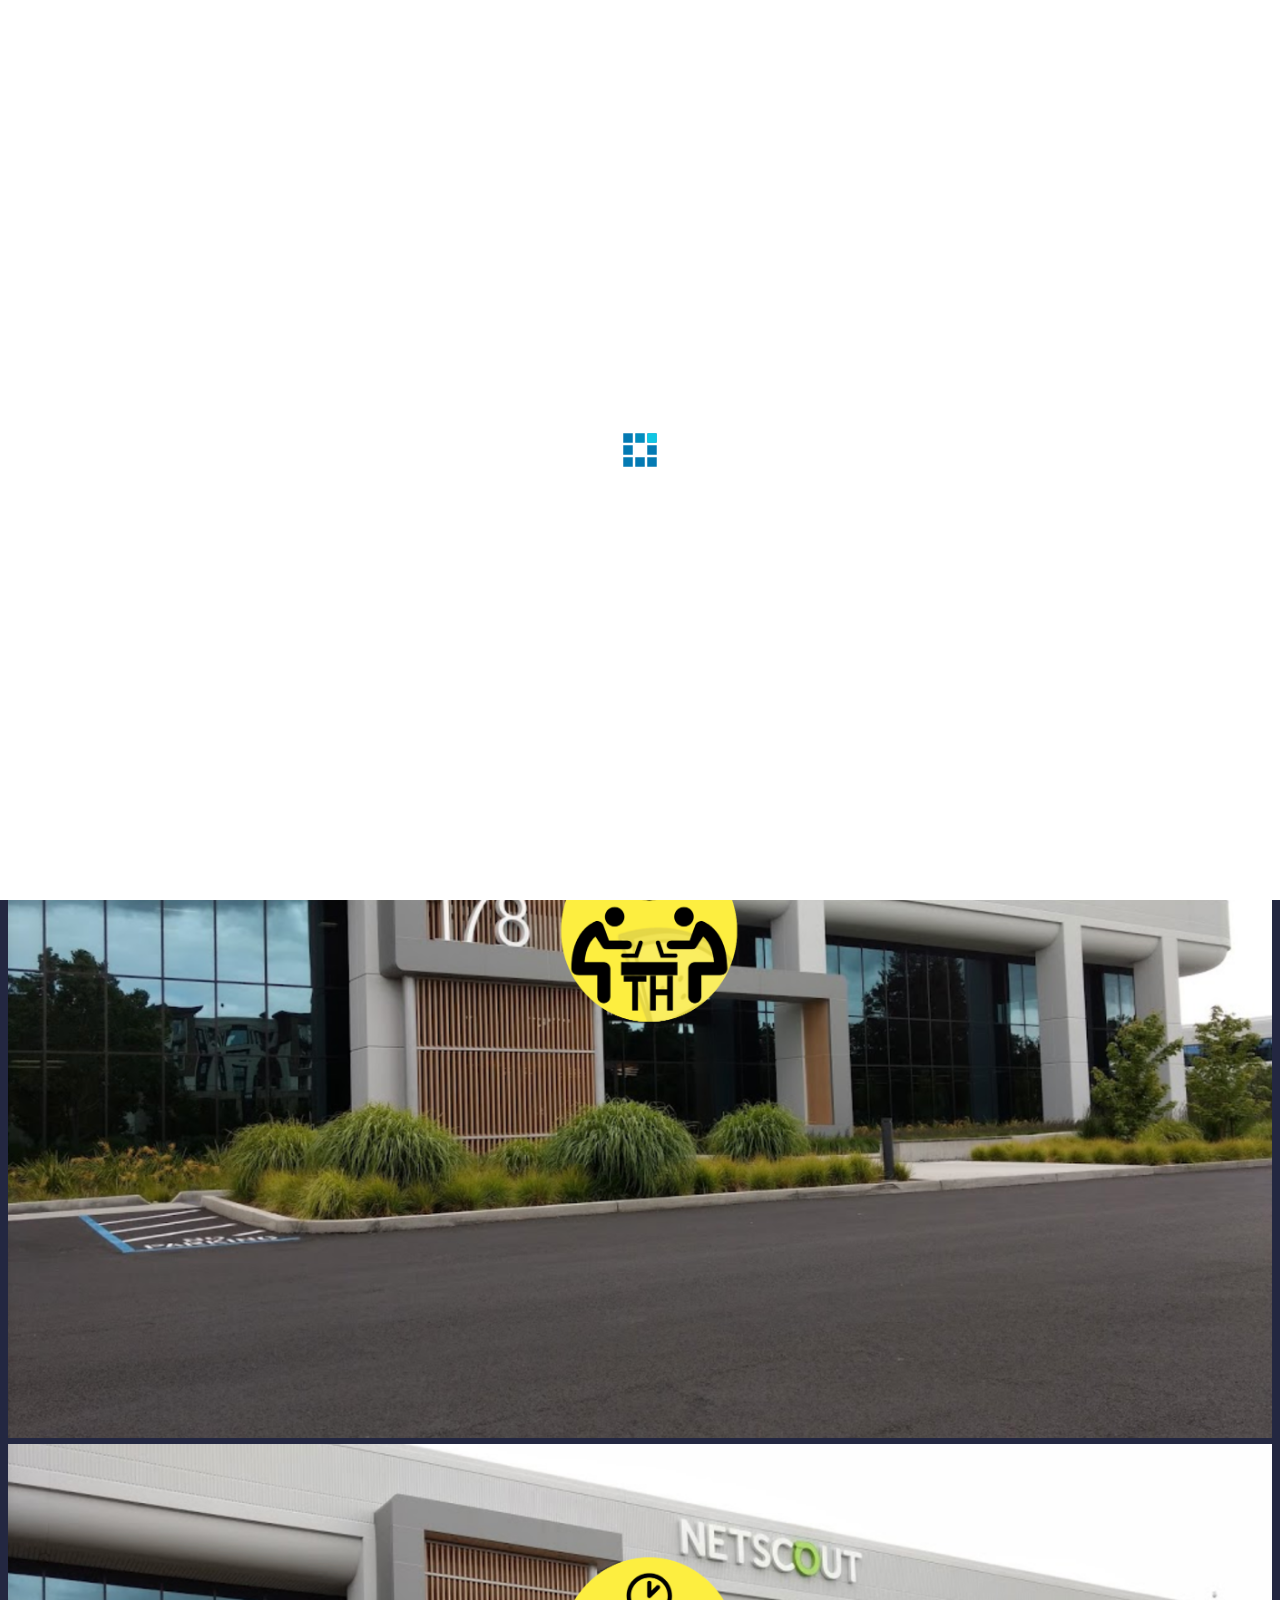
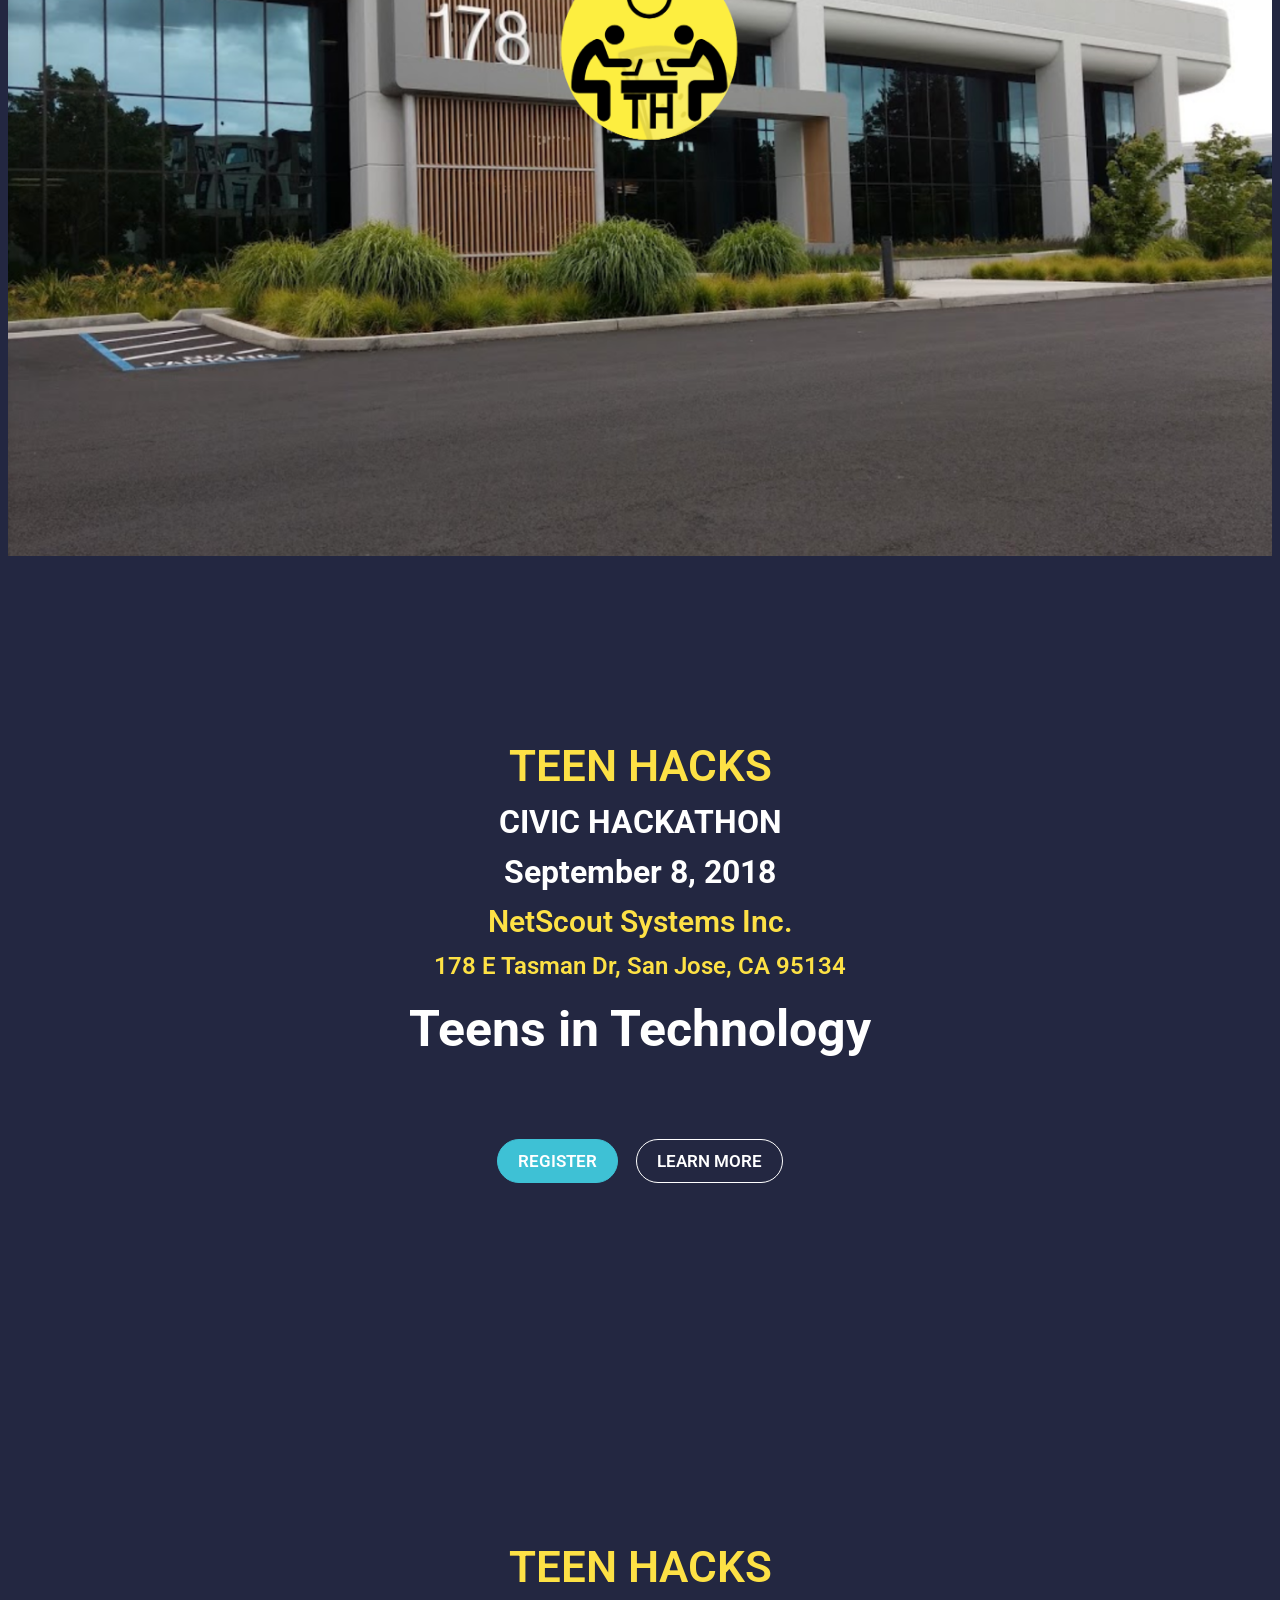
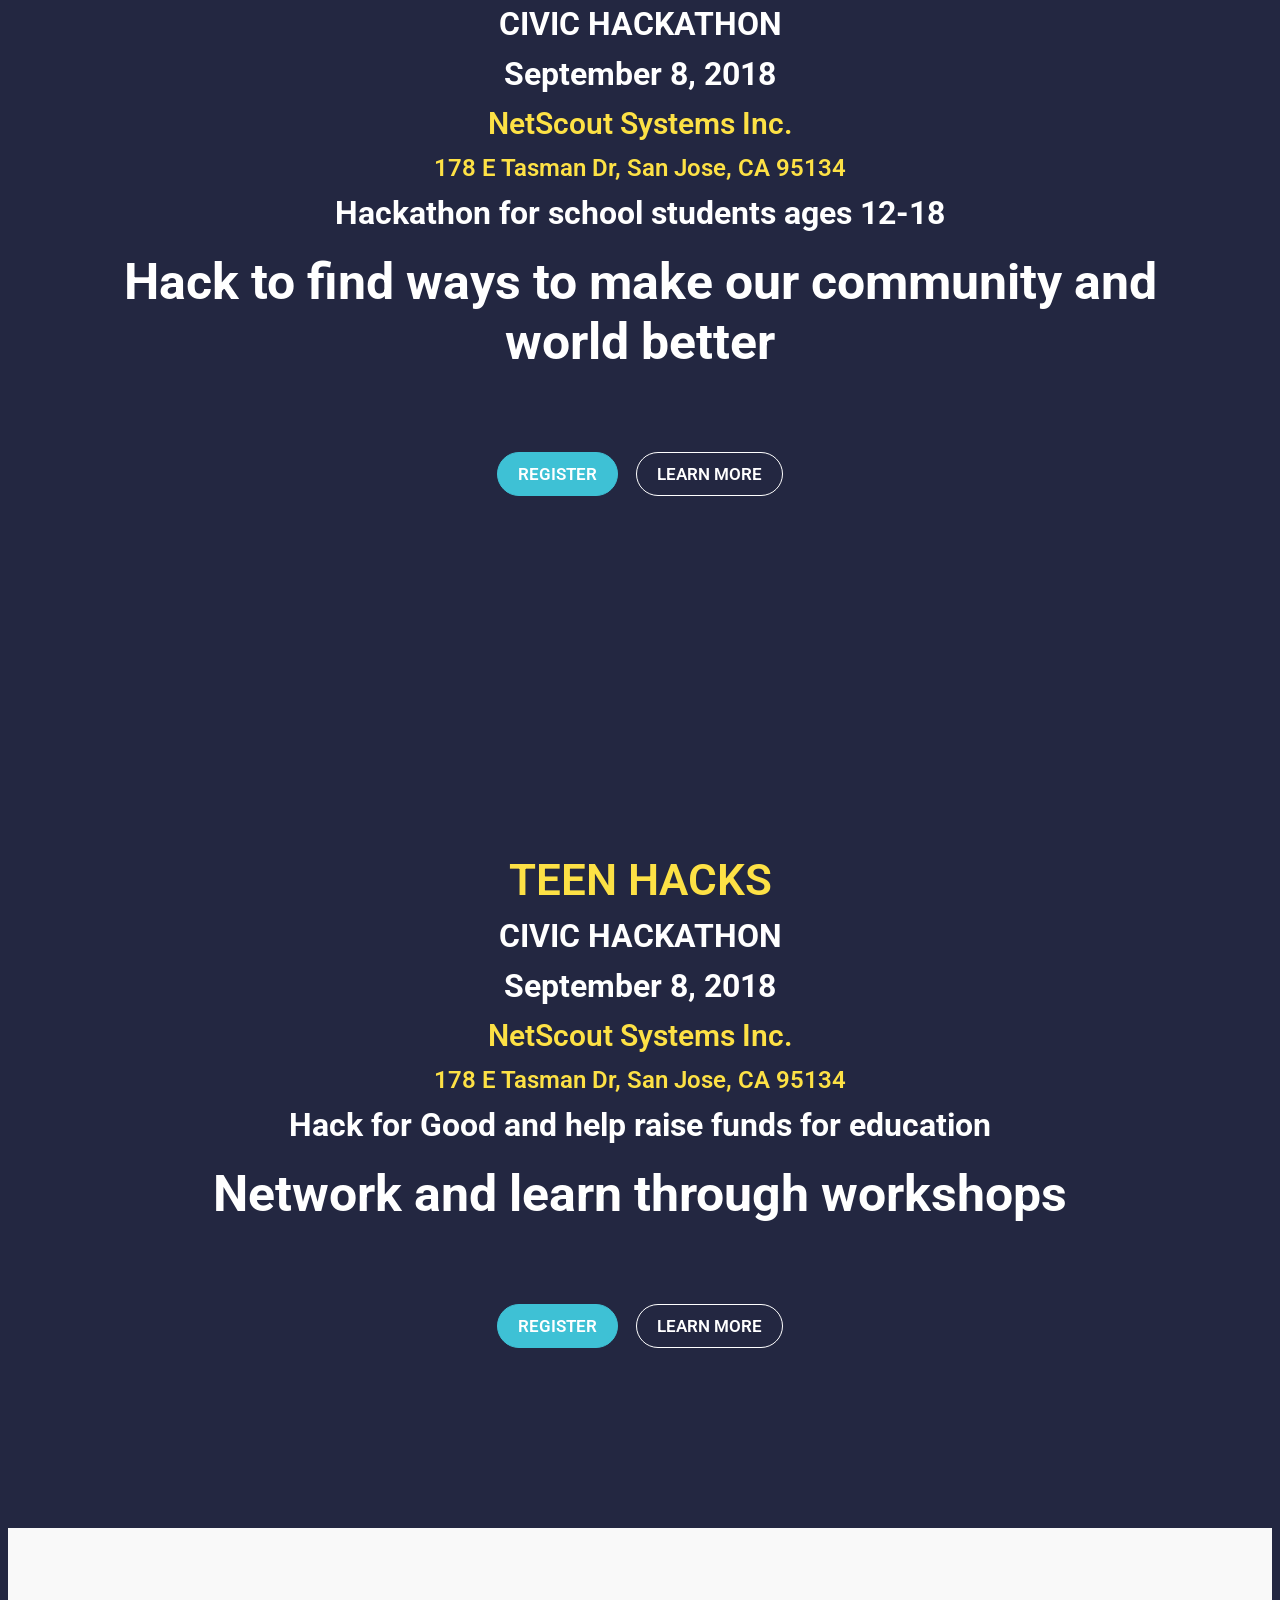
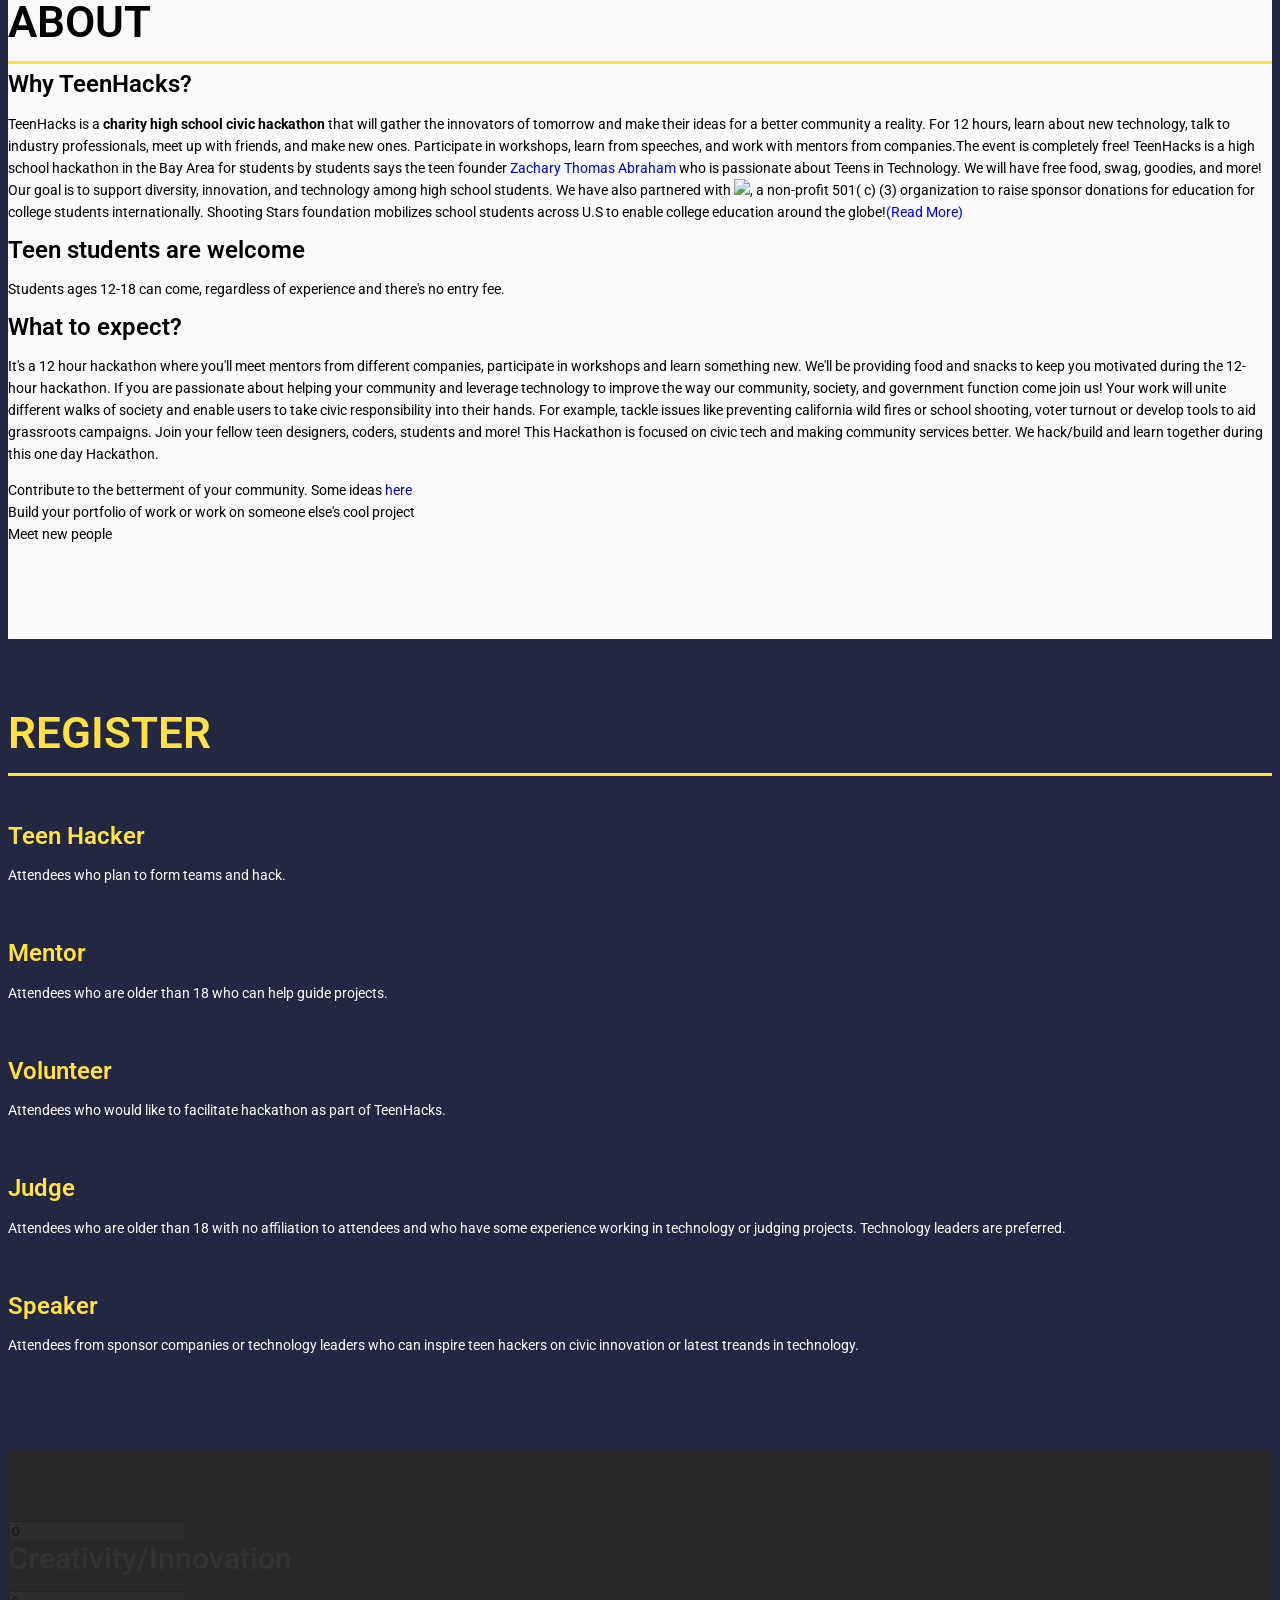
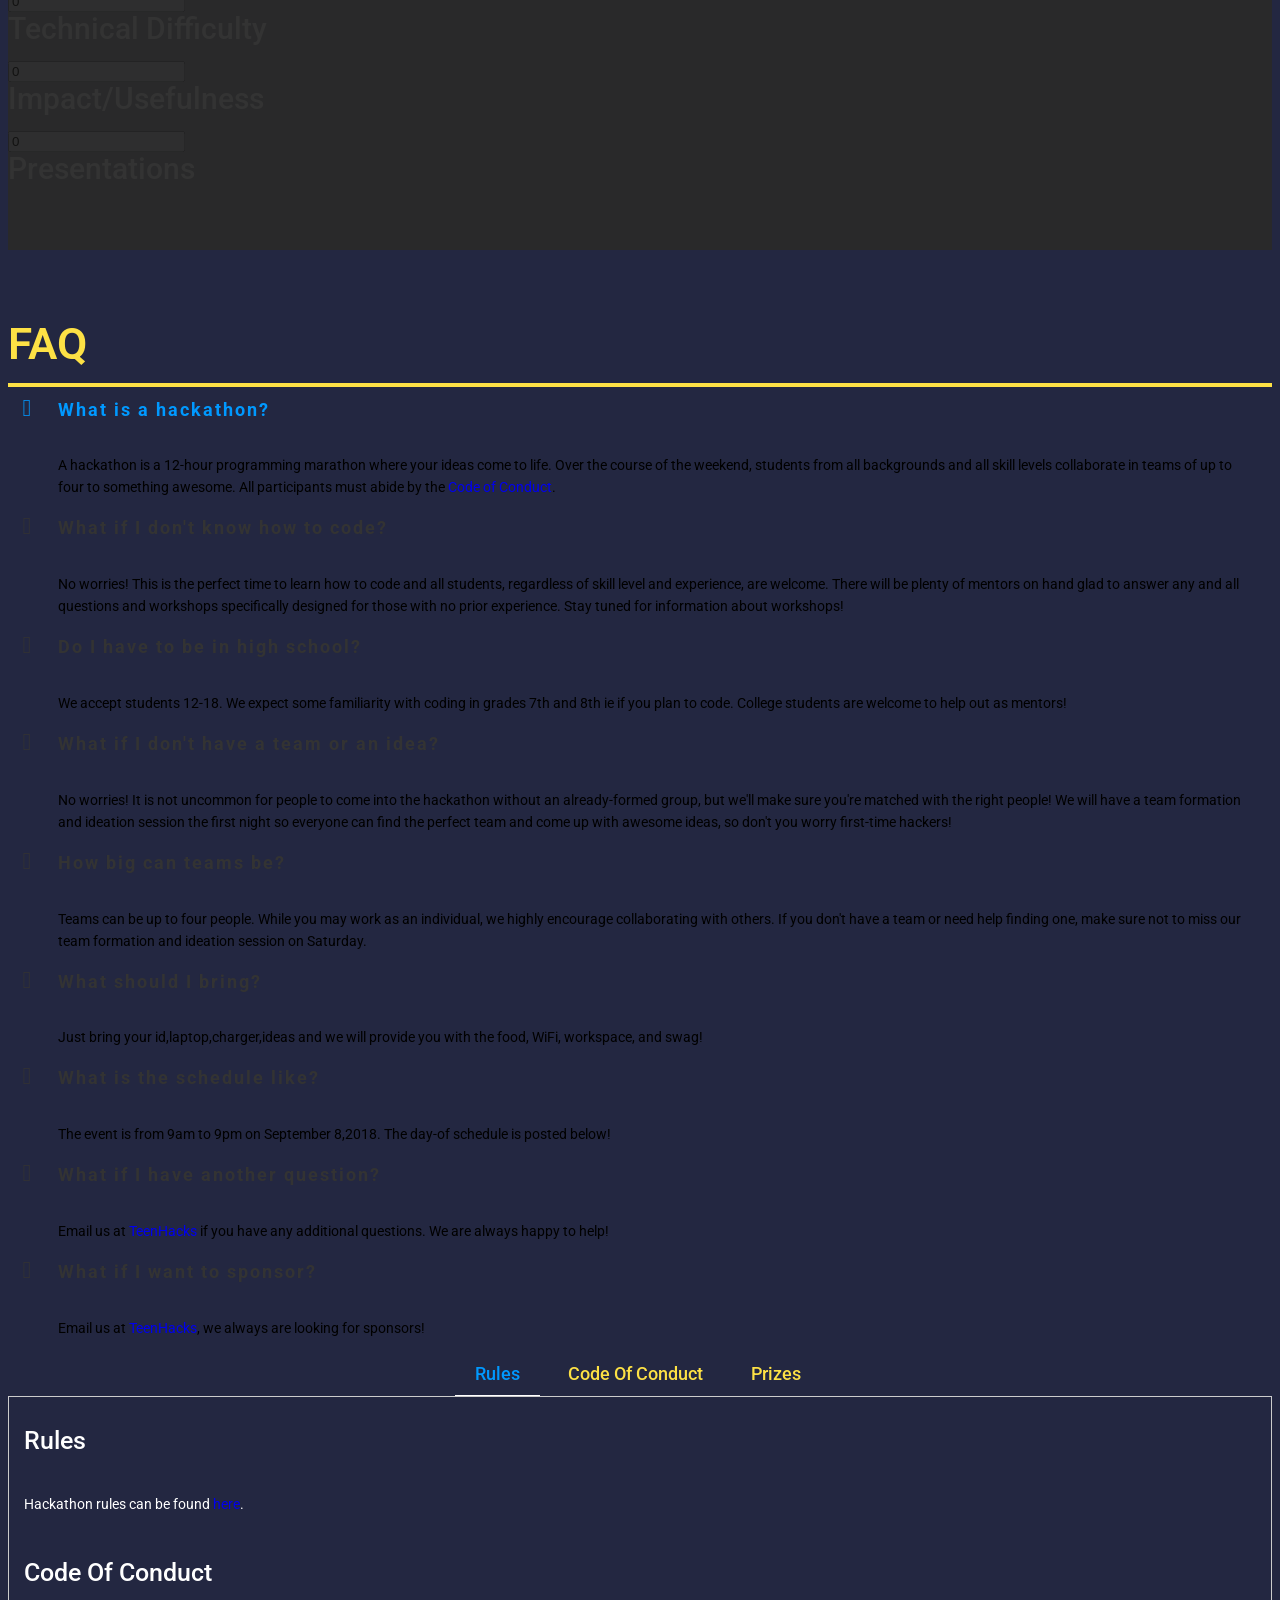
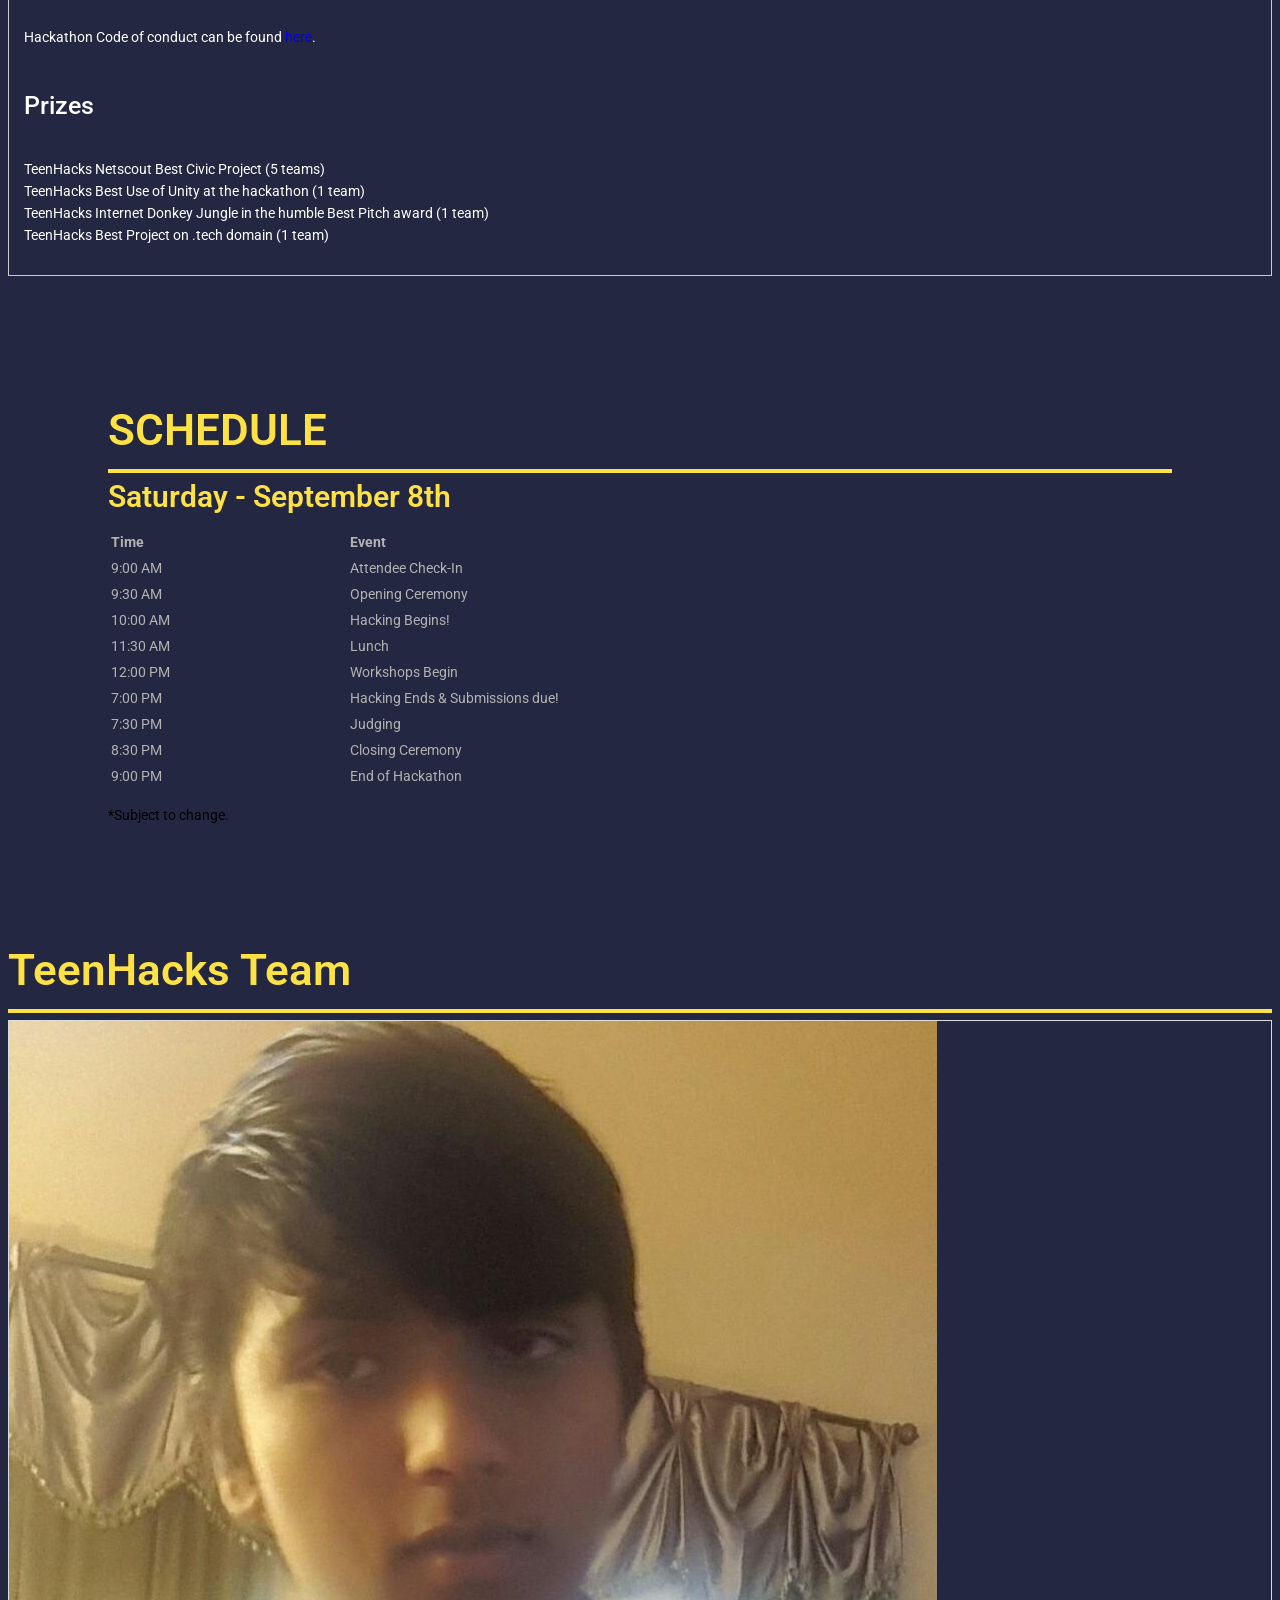
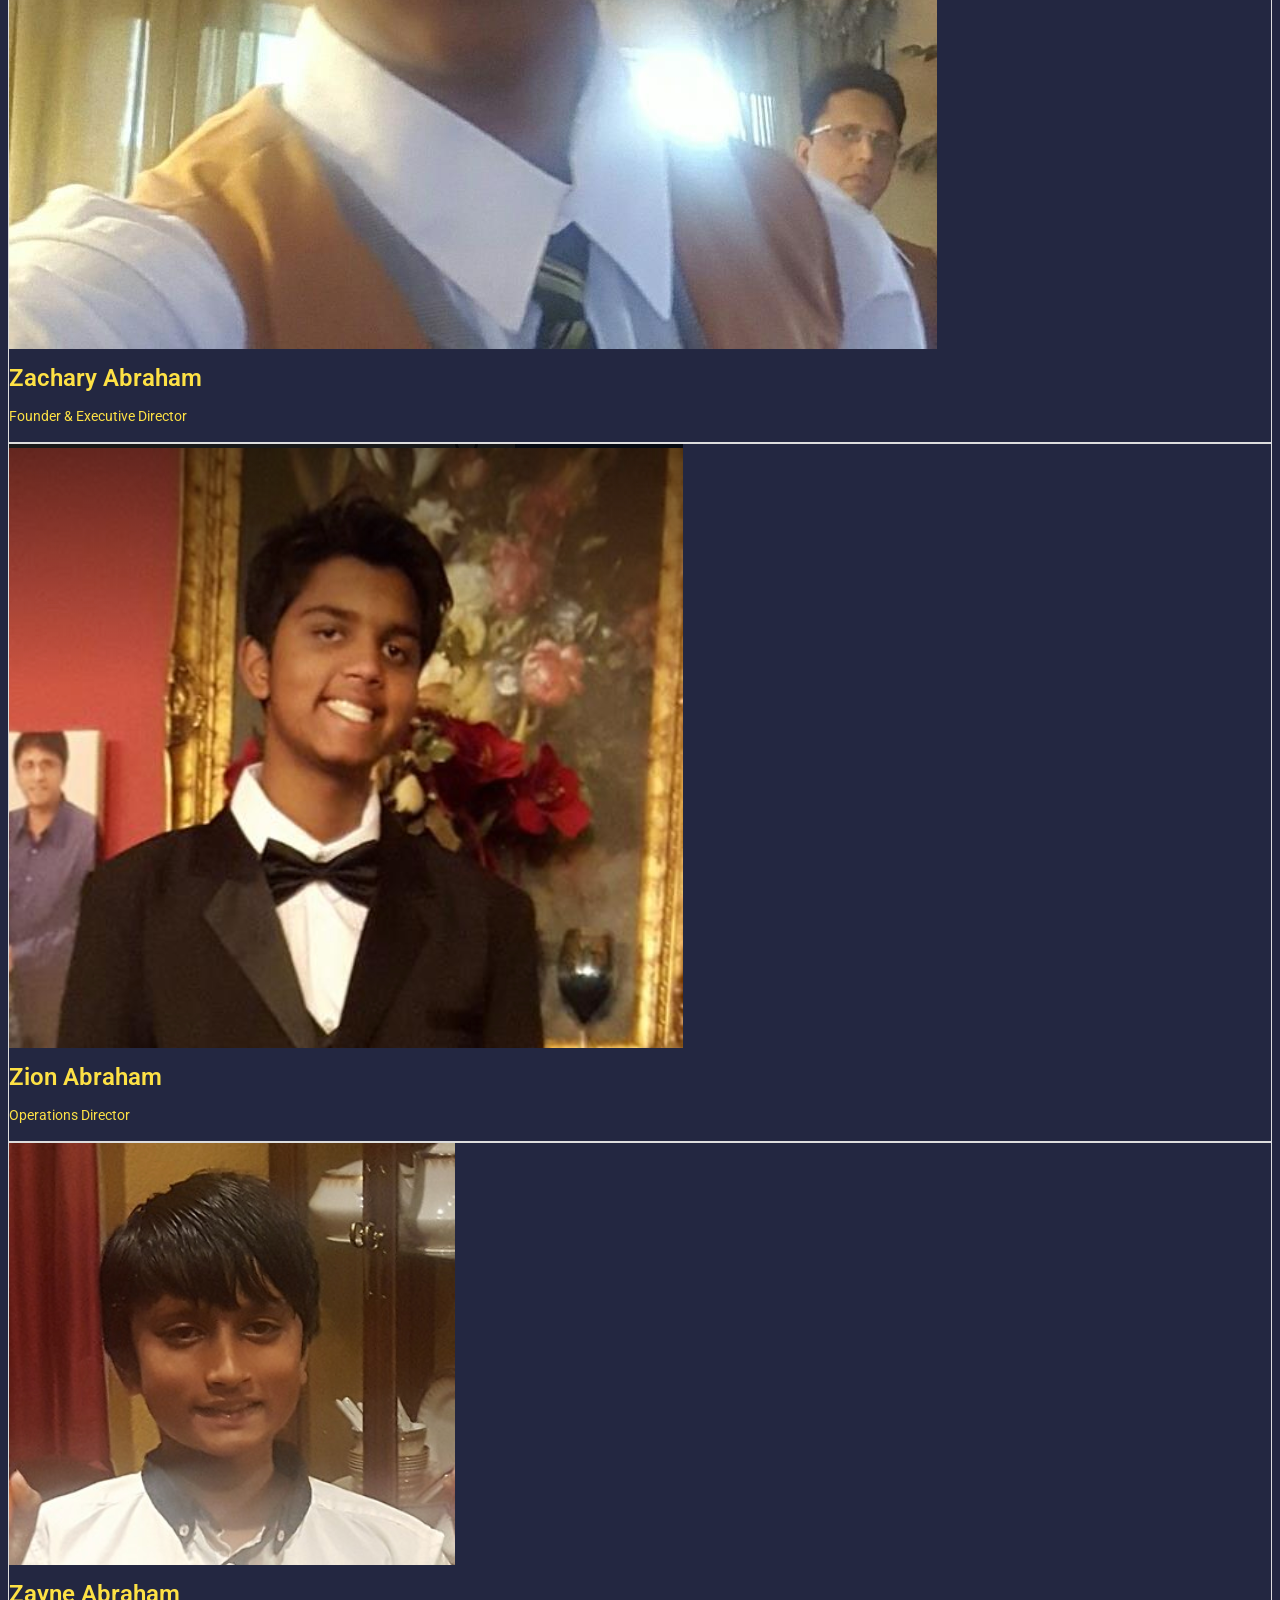
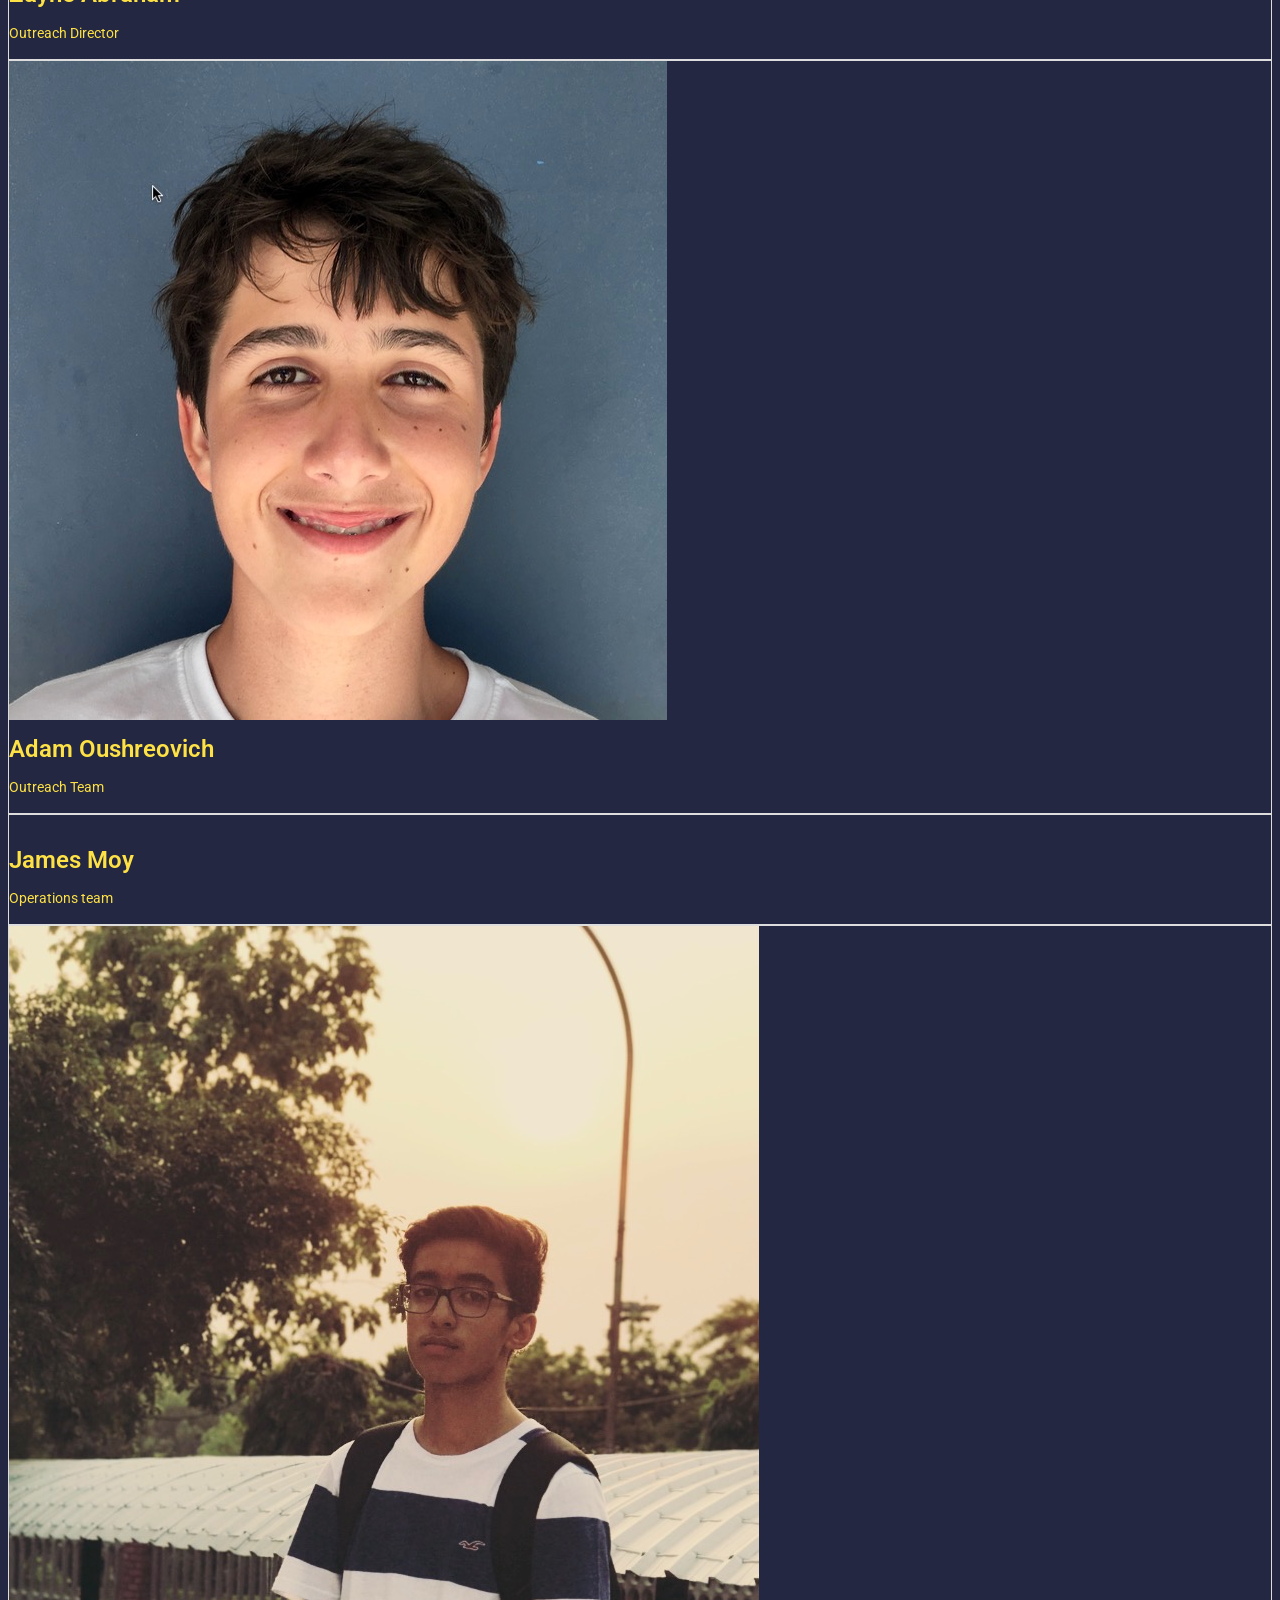
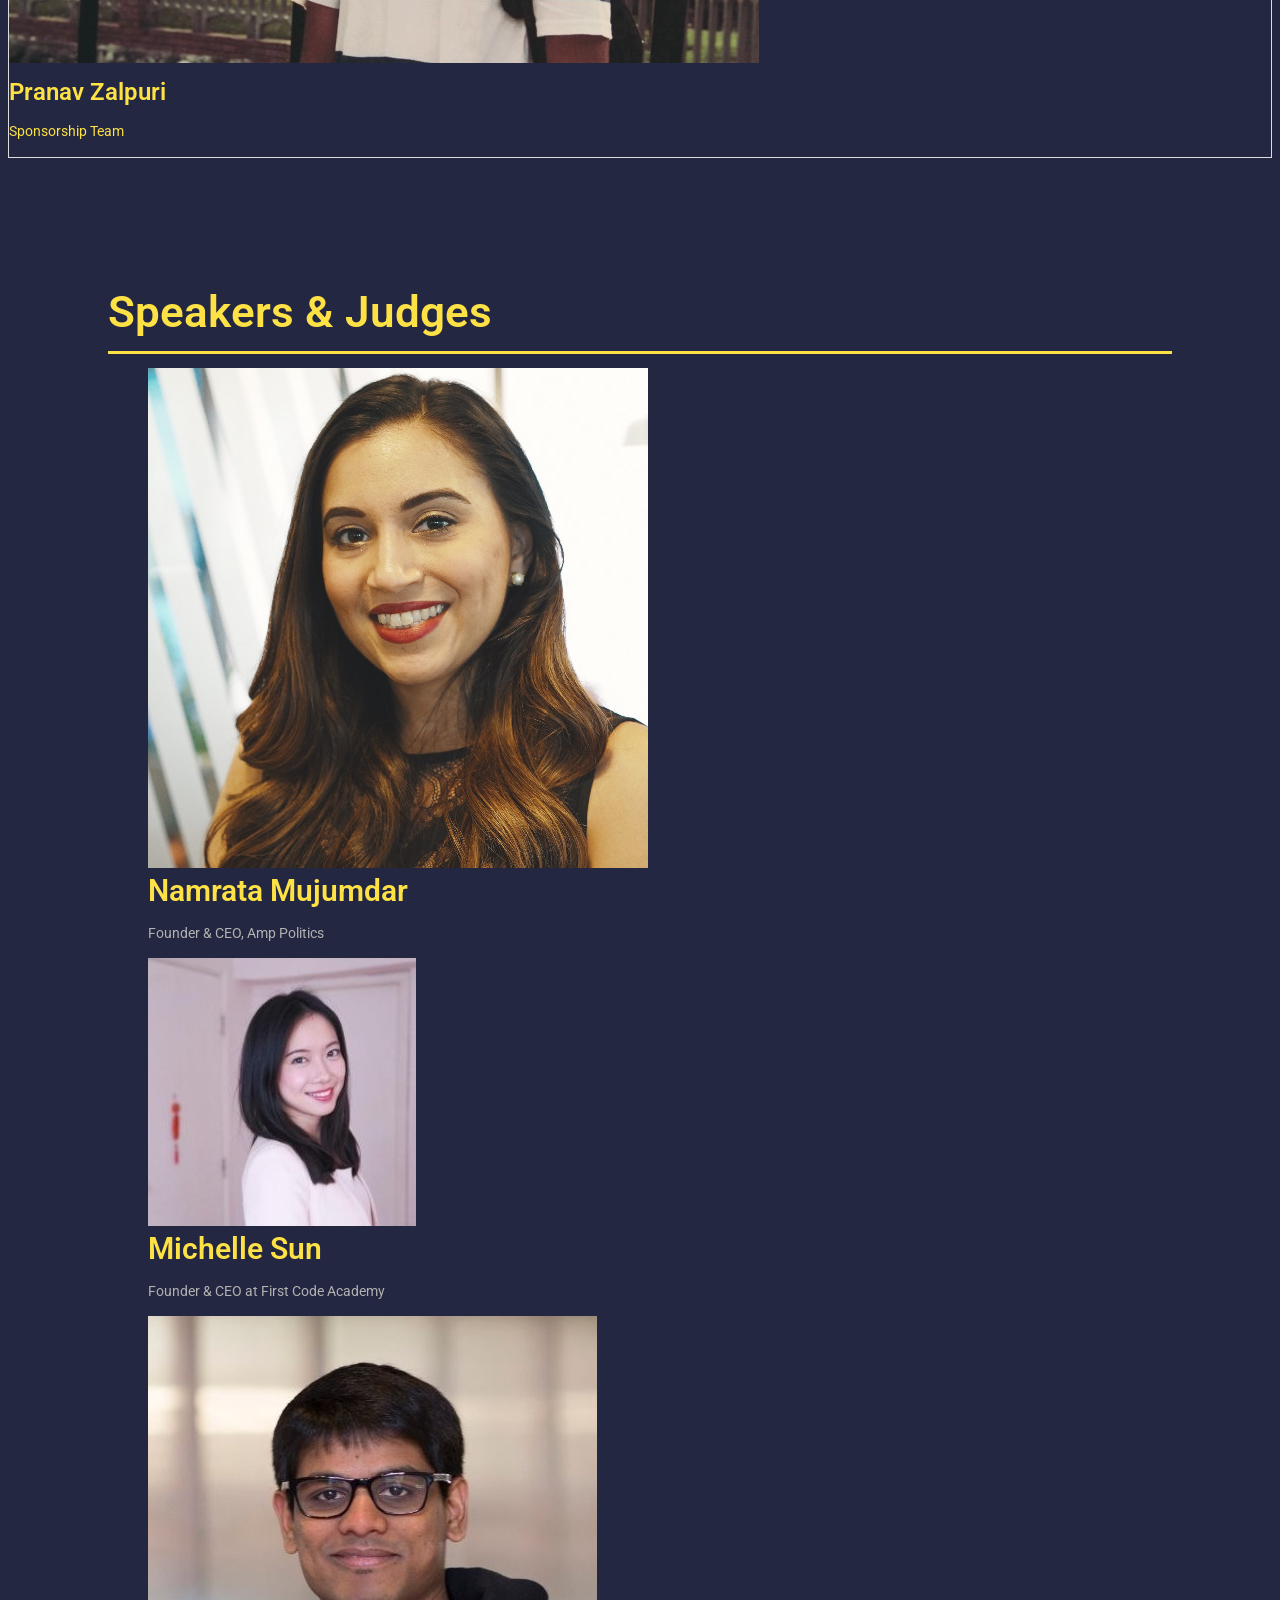
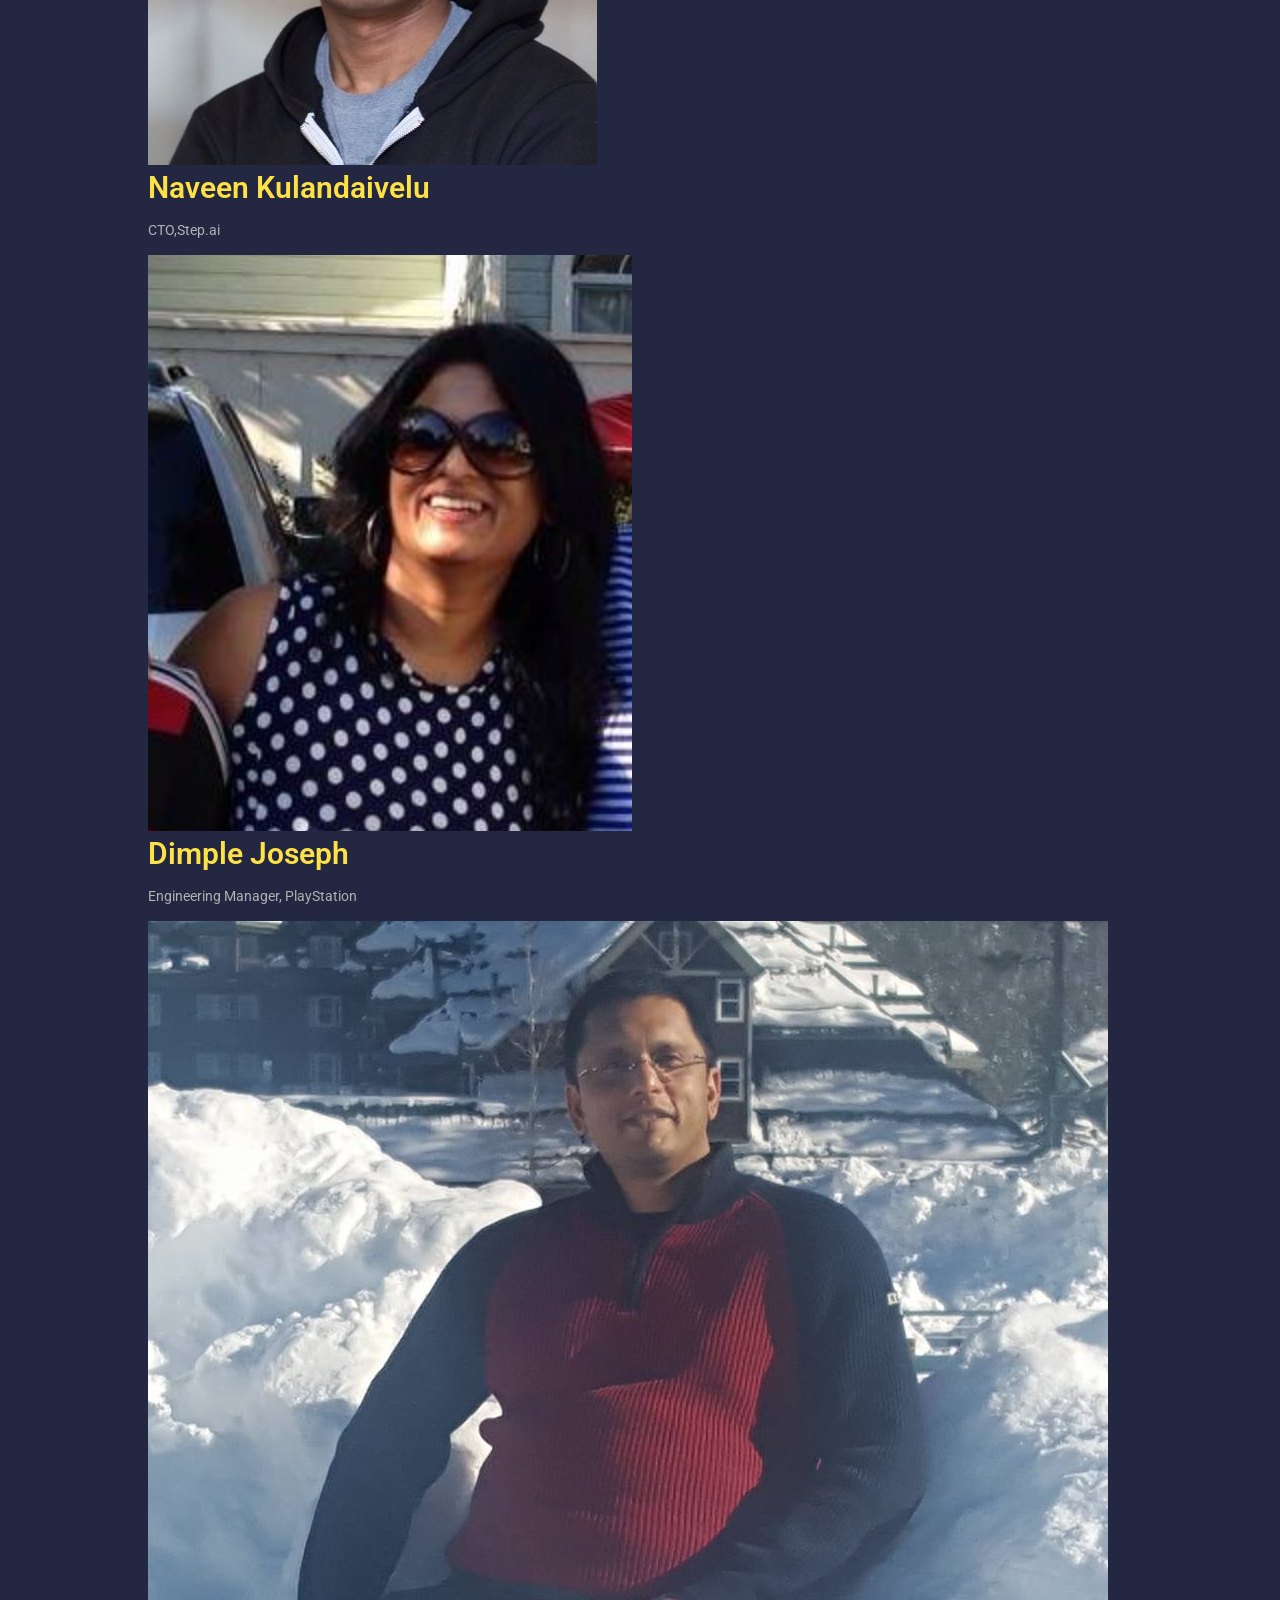
==== commit 0c38d2a7: "Add files via upload" ====
--- a/index.html
+++ b/index.html
@@ -540,12 +540,12 @@
               <div class="panel panel-default">
                 <div class="panel-heading">
                   <h4 class="check-title">
-                      <a data-toggle="collapse" data-parent="#accordion" href="#check4">
+                      <a data-toggle="collapse" data-parent="#accordion" href="#check5">
                                                 <span class="acc-icons"></span>How big can teams be?
                       </a>
                     </h4>
                 </div>
-                <div id="check4" class="panel-collapse collapse">
+                <div id="check5" class="panel-collapse collapse">
                   <div class="panel-body">
                     <p>Teams can be up to four people. While you may work as an individual, we highly encourage collaborating with others. If you don't have a team or need help finding one, make sure not to miss our team formation and ideation session on Saturday. </p>
                   </div>
@@ -556,12 +556,12 @@
               <div class="panel panel-default">
                 <div class="panel-heading">
                   <h4 class="check-title">
-                      <a data-toggle="collapse" data-parent="#accordion" href="#check4">
+                      <a data-toggle="collapse" data-parent="#accordion" href="#check6">
                                                 <span class="acc-icons"></span>What should I bring?
                       </a>
                     </h4>
                 </div>
-                <div id="check4" class="panel-collapse collapse">
+                <div id="check6" class="panel-collapse collapse">
                   <div class="panel-body">
                     <p> Just bring your id,laptop,charger,ideas and we will provide you with the food, WiFi, workspace, and swag! </p>
                   </div>
@@ -572,12 +572,12 @@
               <div class="panel panel-default">
                 <div class="panel-heading">
                   <h4 class="check-title">
-                      <a data-toggle="collapse" data-parent="#accordion" href="#check4">
+                      <a data-toggle="collapse" data-parent="#accordion" href="#check7">
                                                 <span class="acc-icons"></span>What is the schedule like?
                       </a>
                     </h4>
                 </div>
-                <div id="check4" class="panel-collapse collapse">
+                <div id="check7" class="panel-collapse collapse">
                   <div class="panel-body">
                     <p> The event is from 9am to 9pm on September 8,2018. The day-of schedule is posted below! </p>
                   </div>
@@ -588,12 +588,12 @@
               <div class="panel panel-default">
                 <div class="panel-heading">
                   <h4 class="check-title">
-                      <a data-toggle="collapse" data-parent="#accordion" href="#check4">
+                      <a data-toggle="collapse" data-parent="#accordion" href="#check8">
                                                 <span class="acc-icons"></span>What if I have another question?
                       </a>
                     </h4>
                 </div>
-                <div id="check4" class="panel-collapse collapse">
+                <div id="check8" class="panel-collapse collapse">
                   <div class="panel-body">
                     <p> Email us at <a class="link" href="mailto:teentechhacks@gmail.com">TeenHacks</a> if you have any additional questions. We are always happy to help! </p>
                   </div>
@@ -603,12 +603,12 @@
               <div class="panel panel-default">
                 <div class="panel-heading">
                   <h4 class="check-title">
-                      <a data-toggle="collapse" data-parent="#accordion" href="#check4">
+                      <a data-toggle="collapse" data-parent="#accordion" href="#check9">
                                                 <span class="acc-icons"></span>What if I want to sponsor?
                       </a>
                     </h4>
                 </div>
-                <div id="check4" class="panel-collapse collapse">
+                <div id="check9" class="panel-collapse collapse">
                   <div class="panel-body">
                     <p> Email us at <a class="link" href="mailto:teentechhacks@gmail.com">TeenHacks</a>, we always are looking for sponsors! </p>
                   </div>
@@ -1241,6 +1241,23 @@
             </div>
           </div>
           <!-- single-awesome-project end -->
+              <!-- single-awesome-project start -->
+          <div class="col-md-4 col-sm-4 col-xs-12 other">
+            <div class="single-awesome-project">
+              <div class="awesome-img">
+                <a href="http://www.sketchapp.com"><img src="assets/img/sponsors/sketch.png" alt="" /></a>
+                <div class="add-actions text-center text-center">
+                  <div class="project-dec">
+                    <a class="venobox" data-gall="myGallery" href="assets/img/sponsors/sketch.png">
+                      <h4>Sketcg</h4>
+                      <span>Other</span>
+                    </a>
+                  </div>
+                </div>
+              </div>
+            </div>
+          </div>
+          <!-- single-awesome-project end -->
            <!-- single-awesome-project start -->
           <div class="col-md-4 col-sm-4 col-xs-12 other">
             <div class="single-awesome-project">
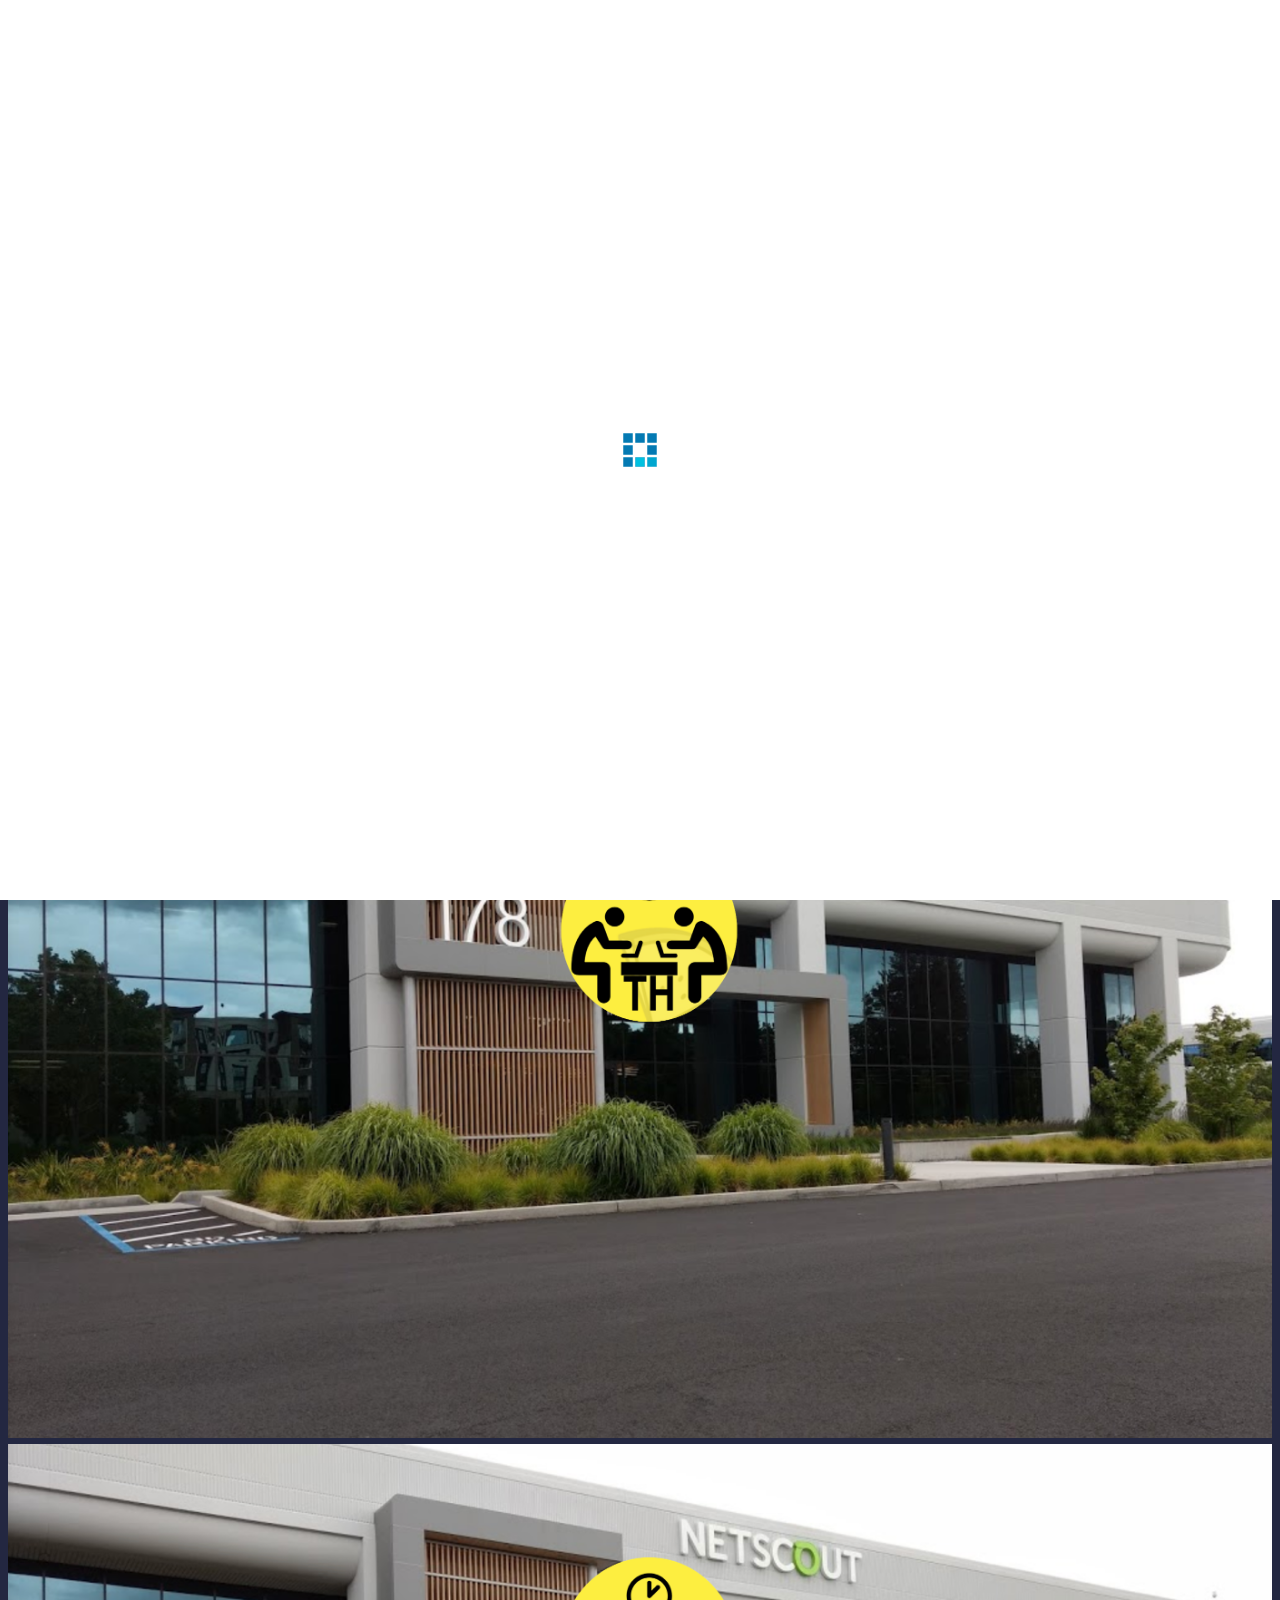
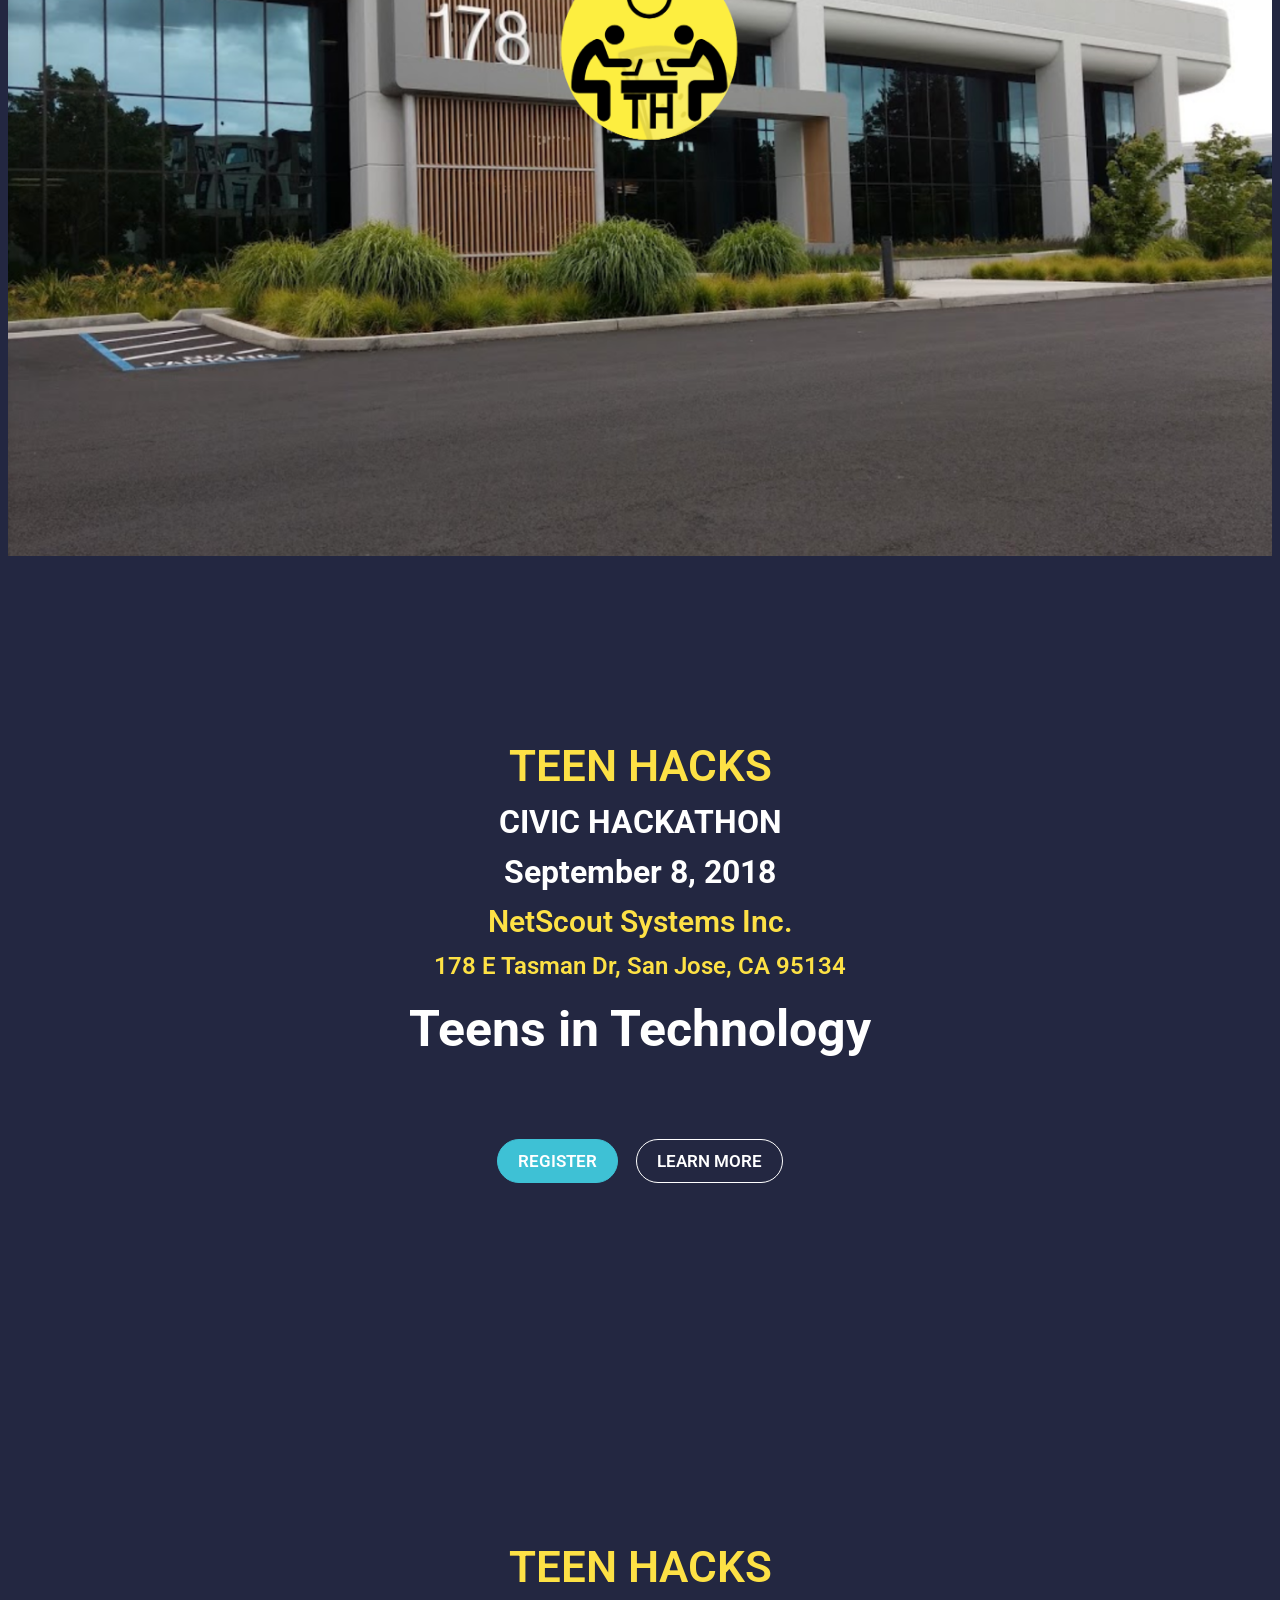
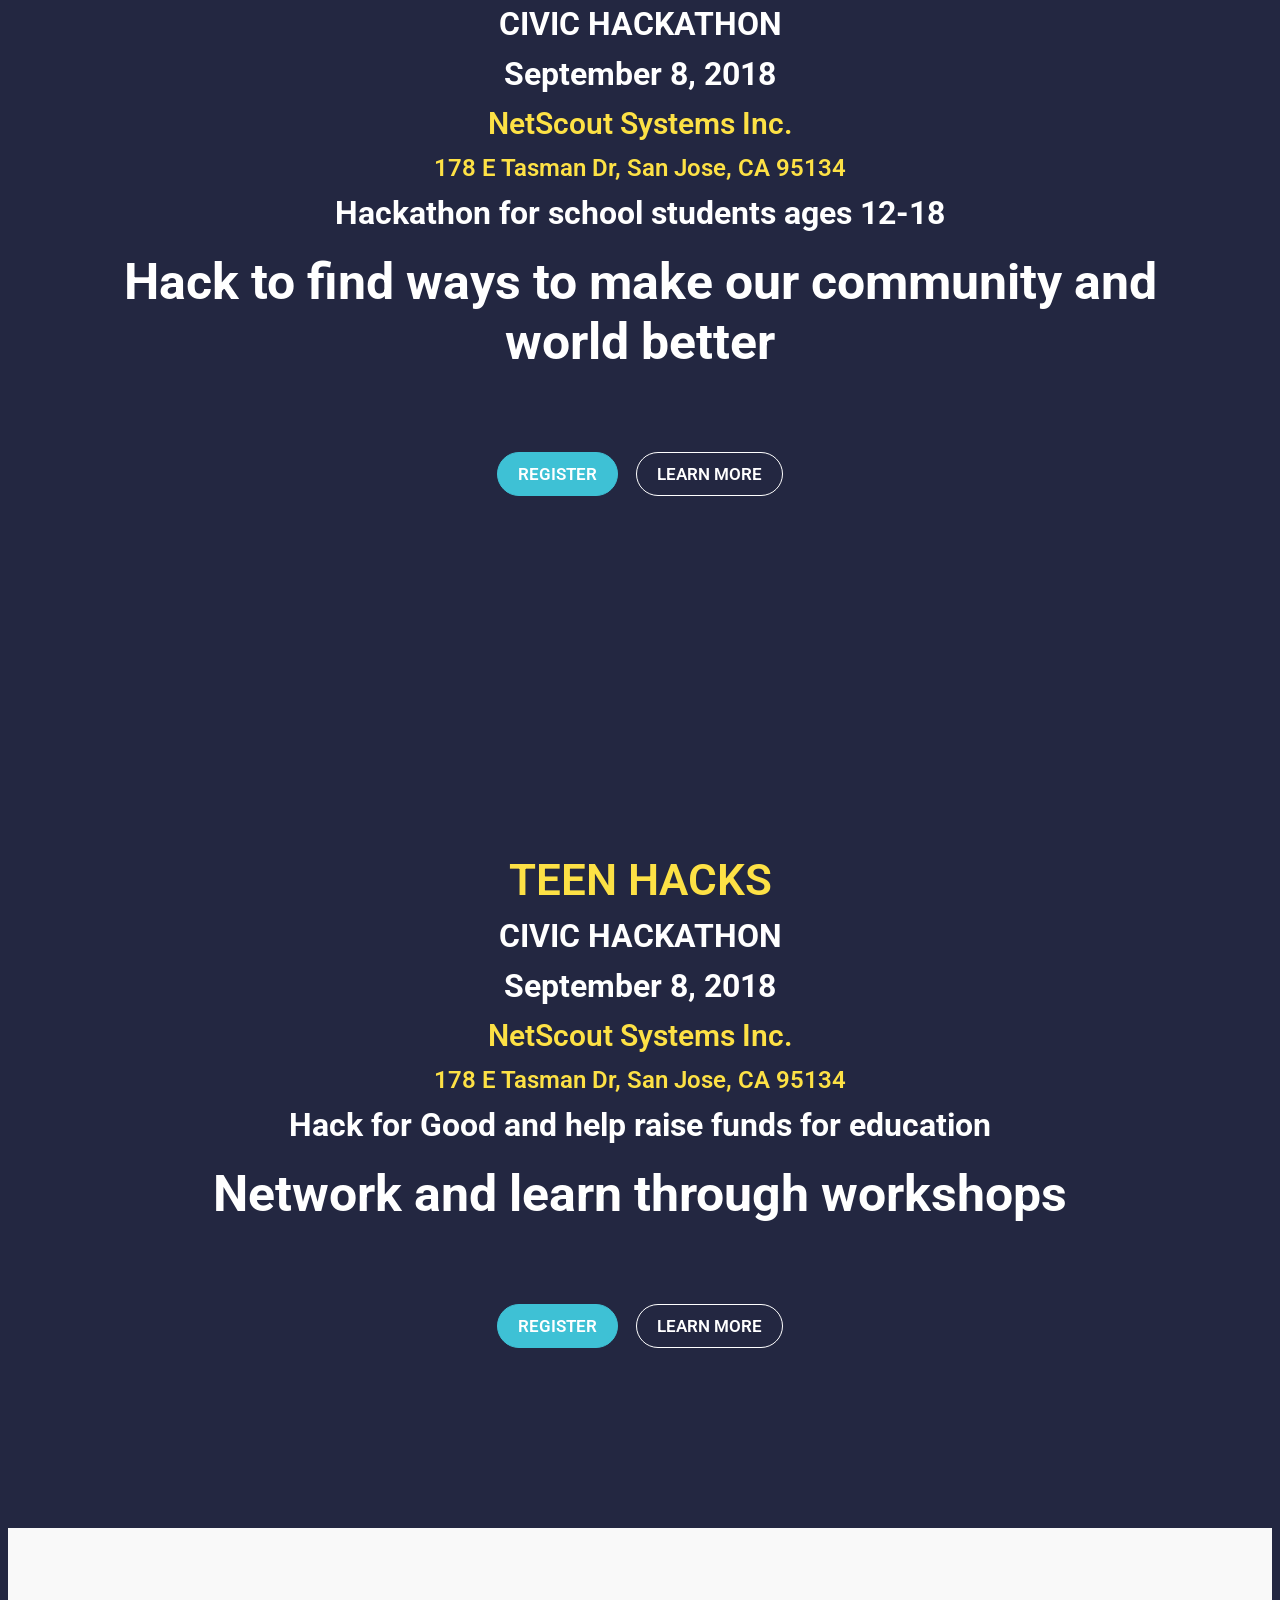
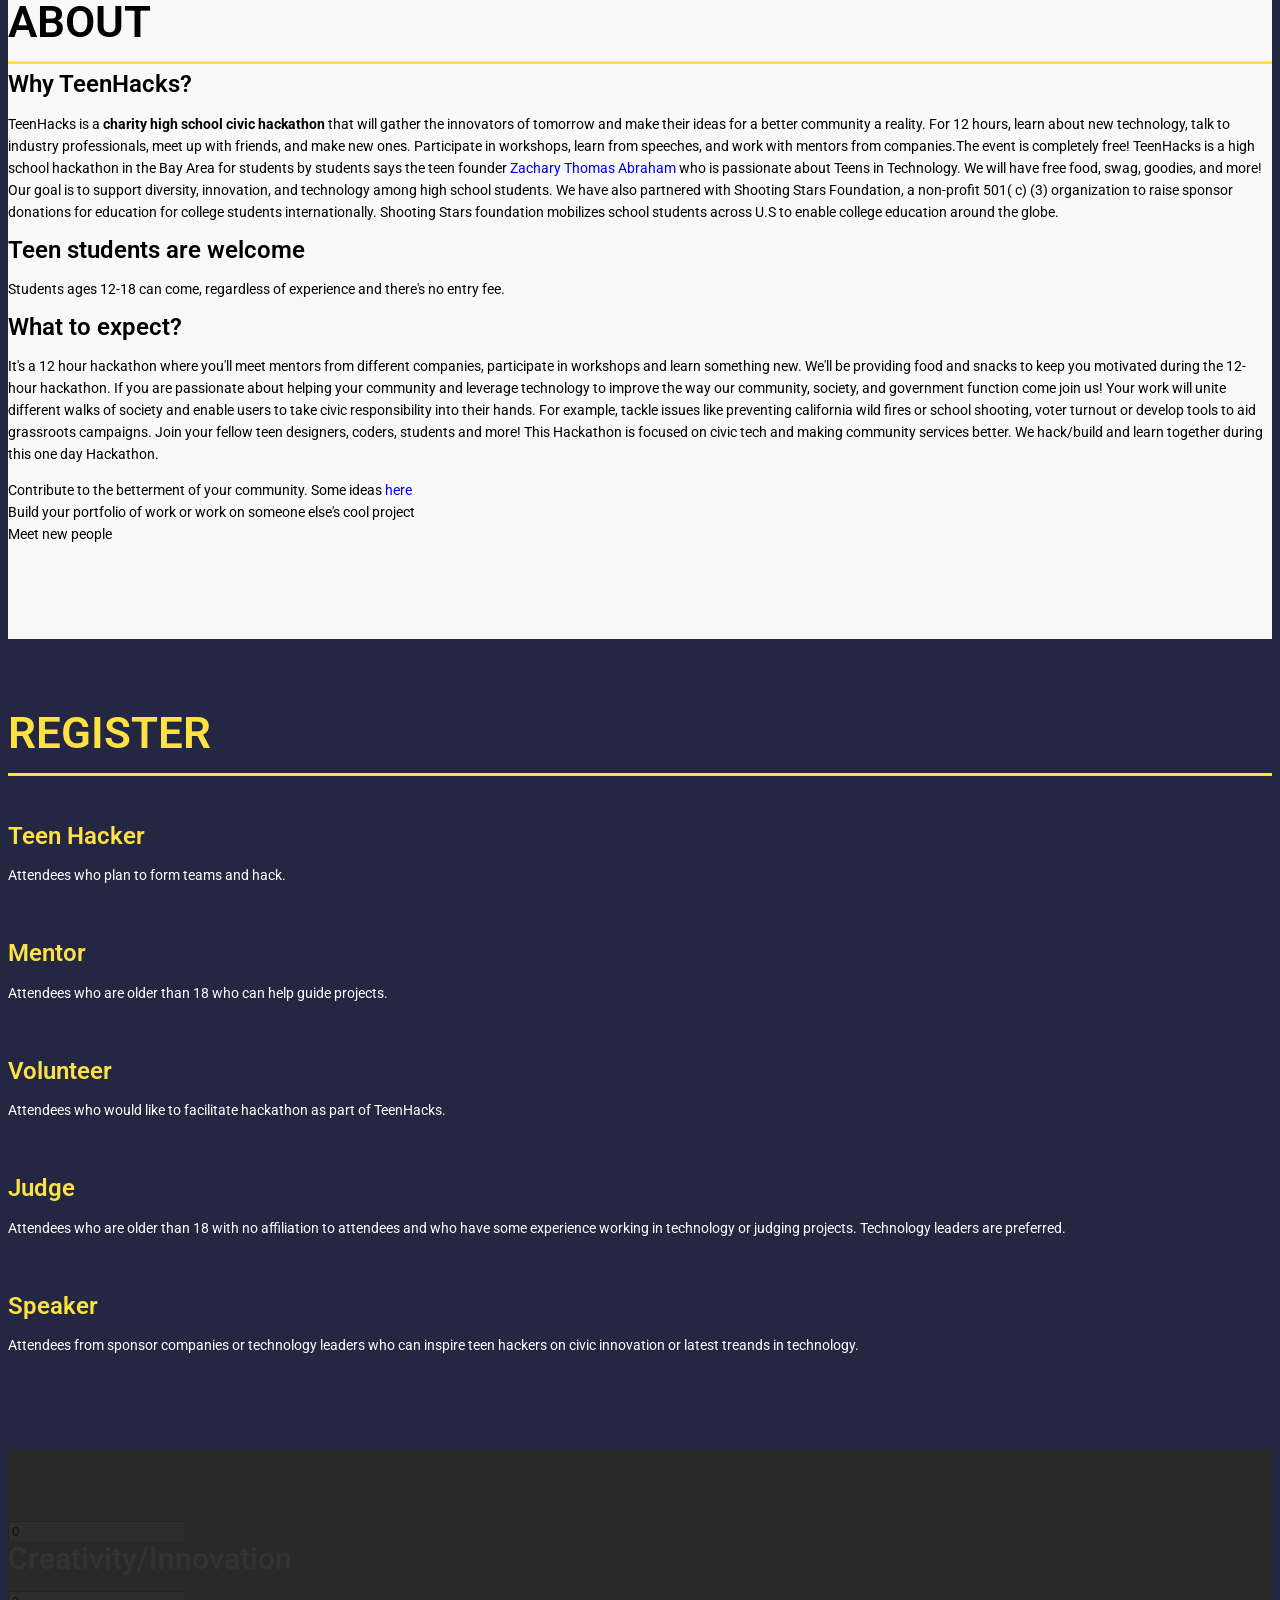
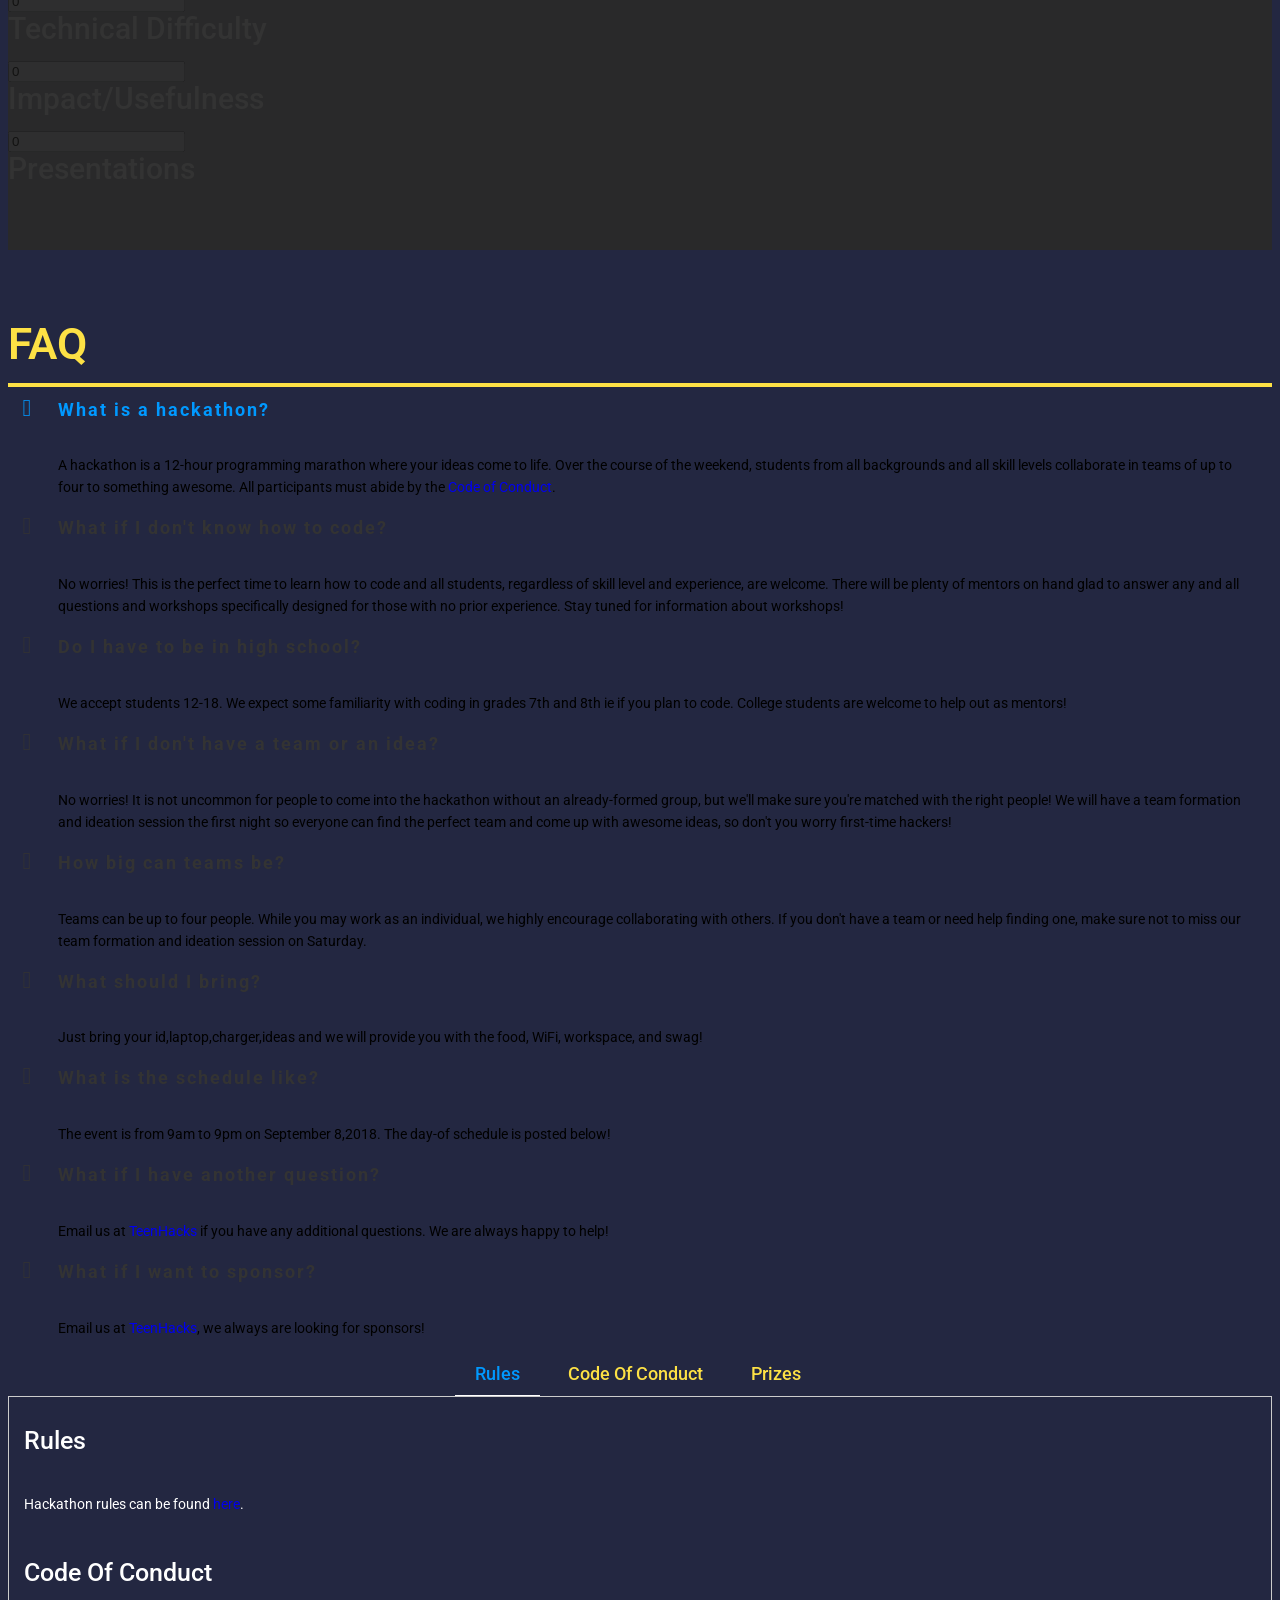
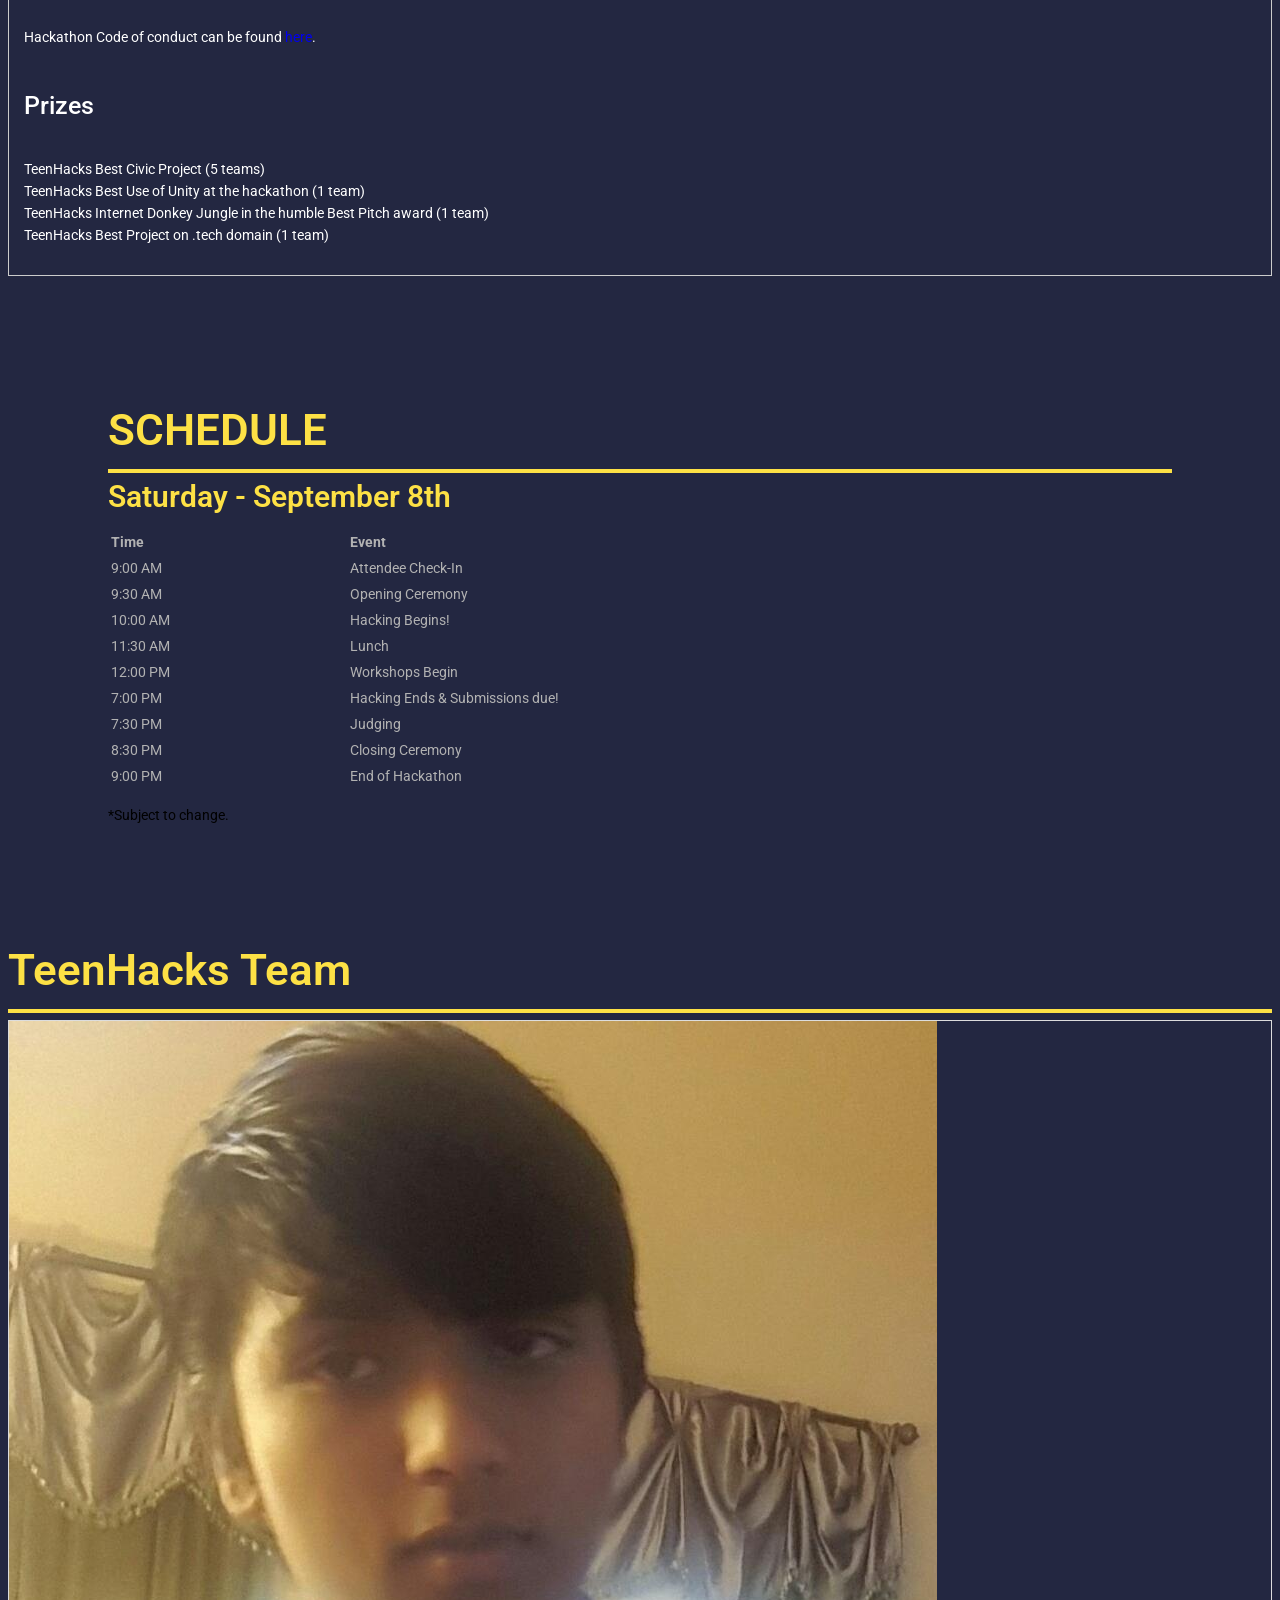
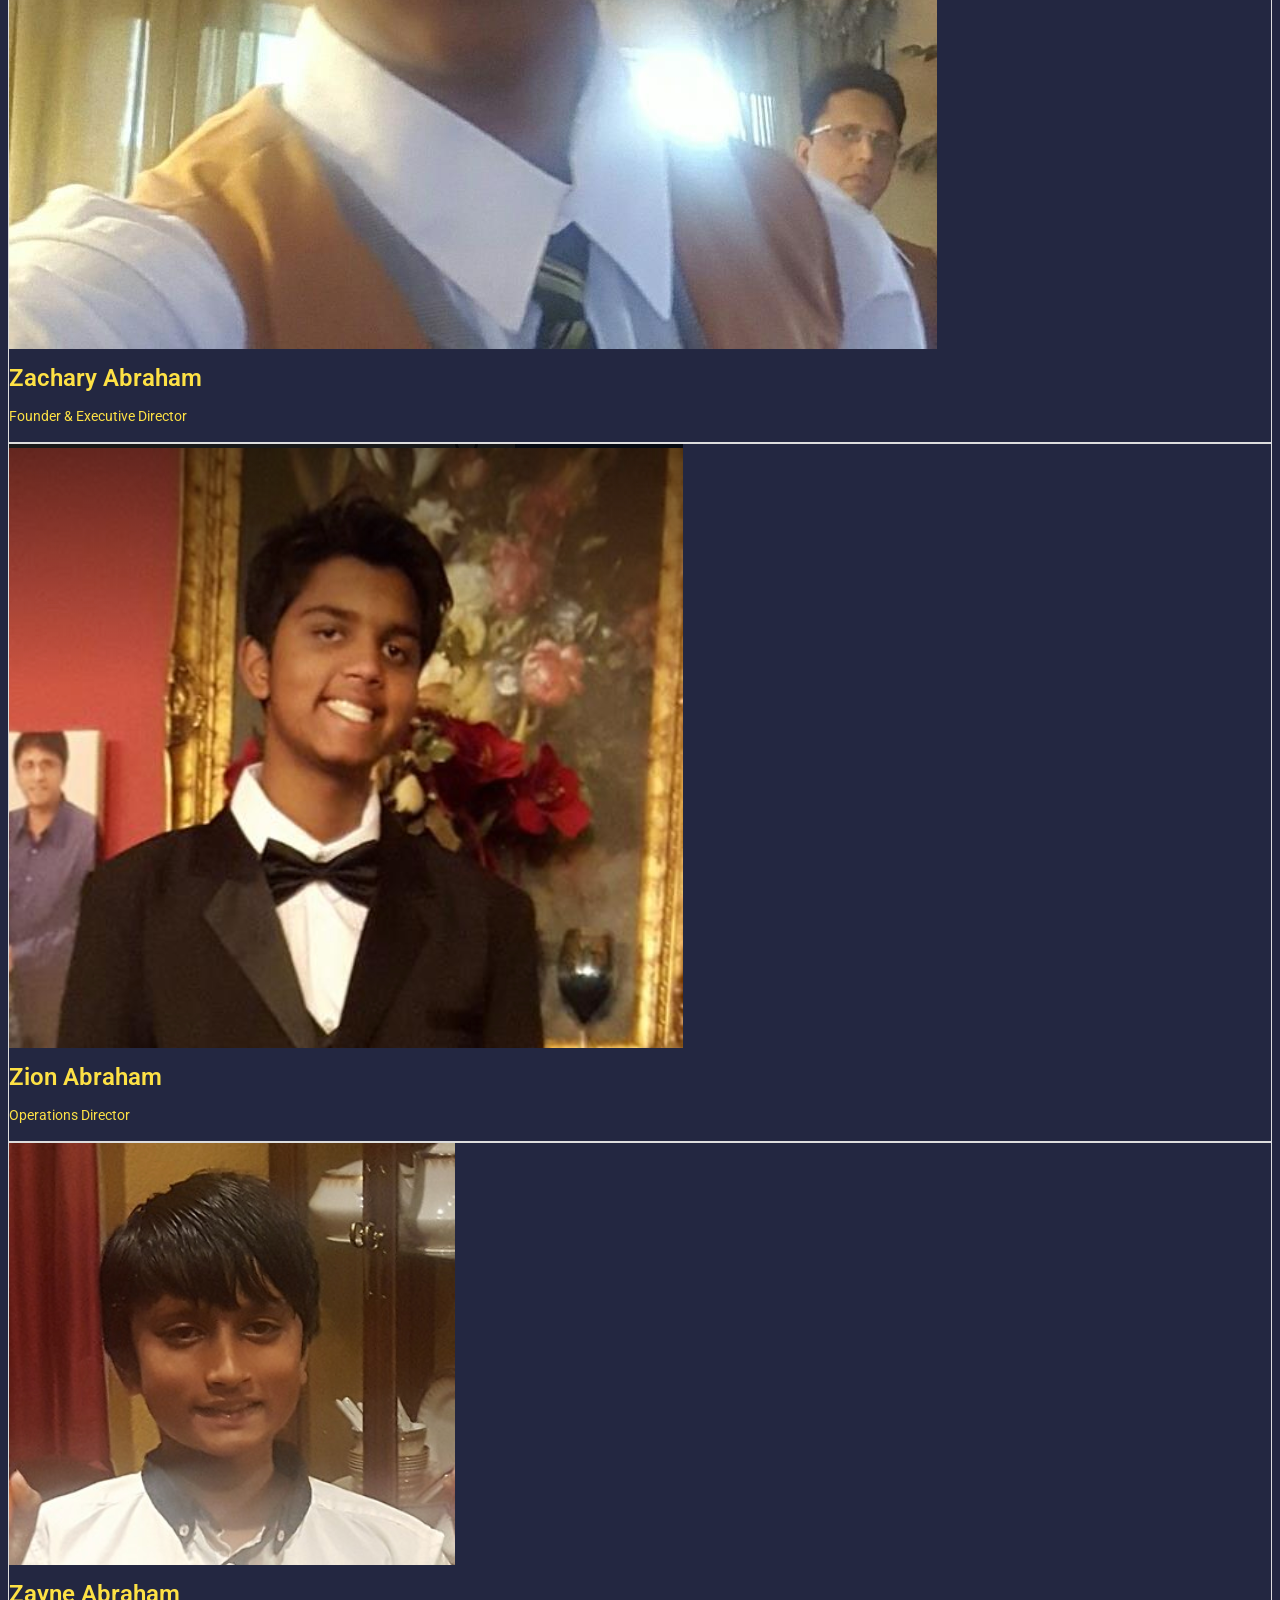
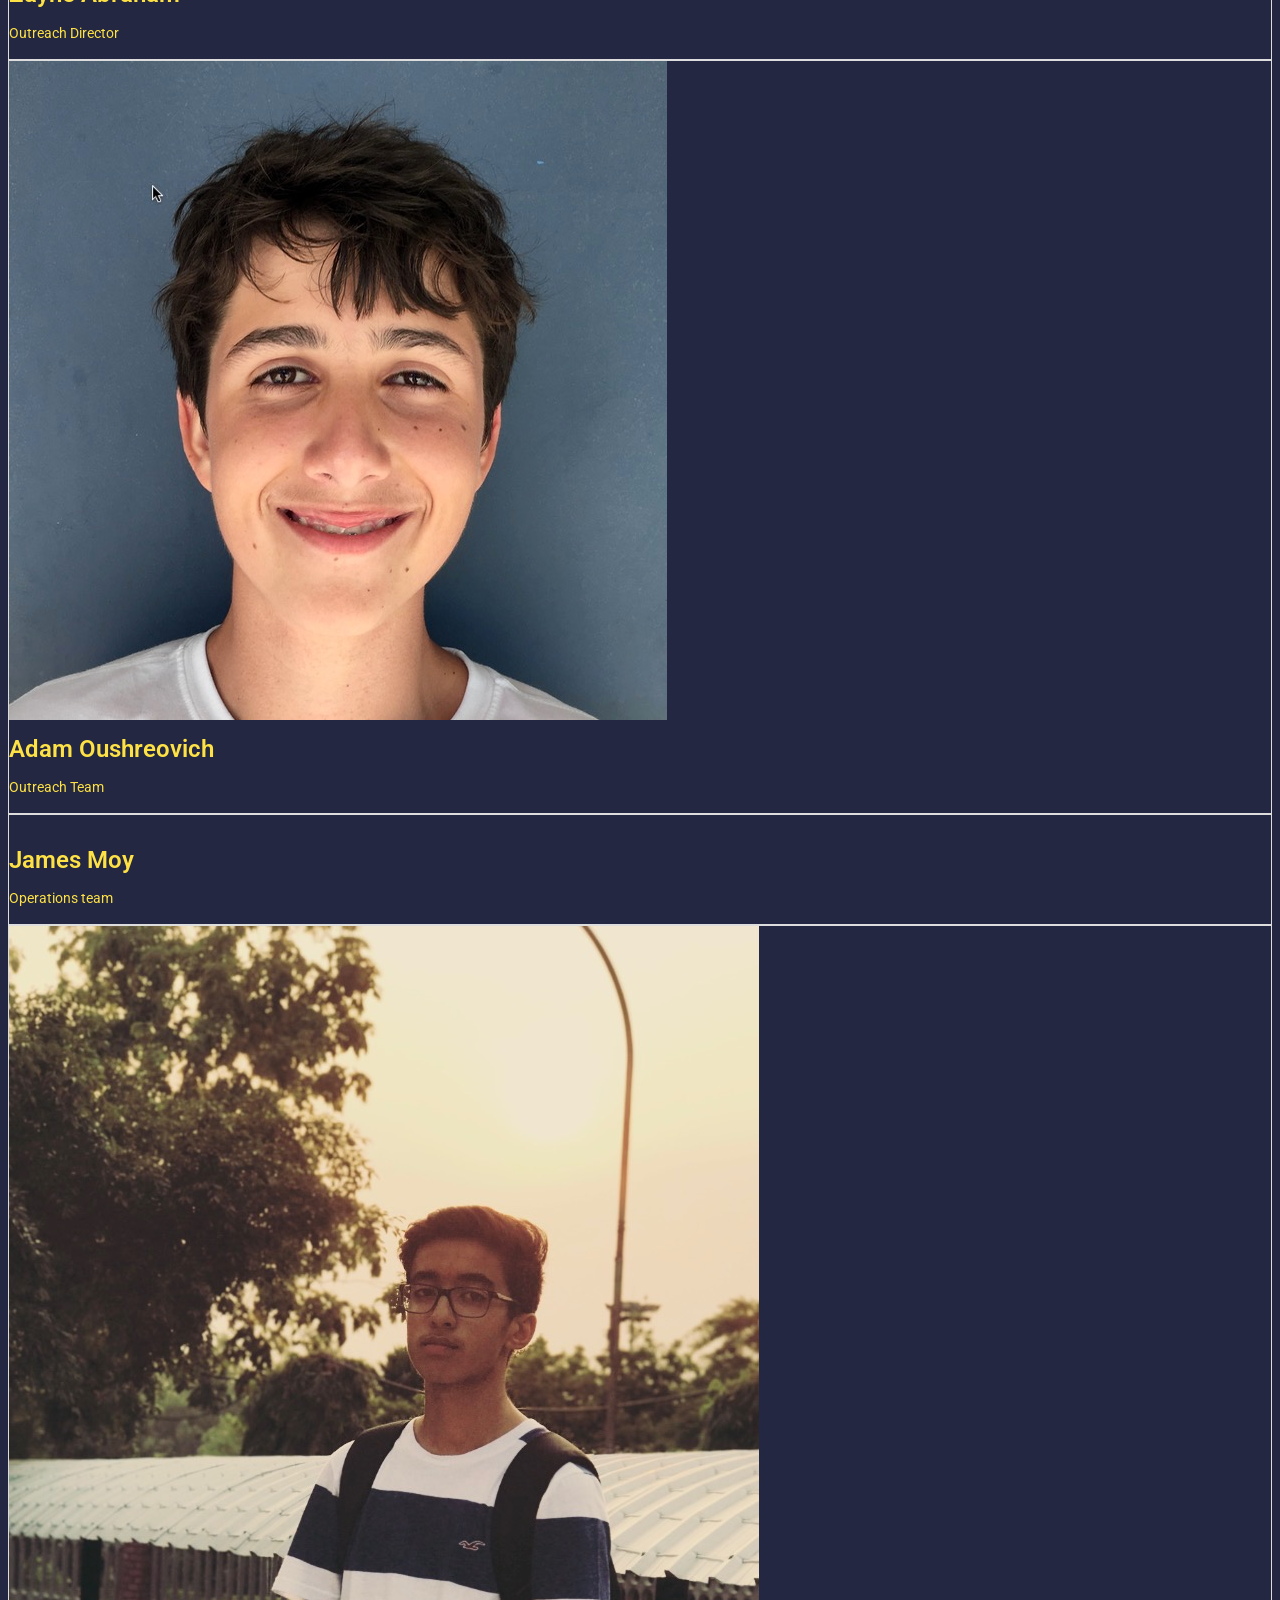
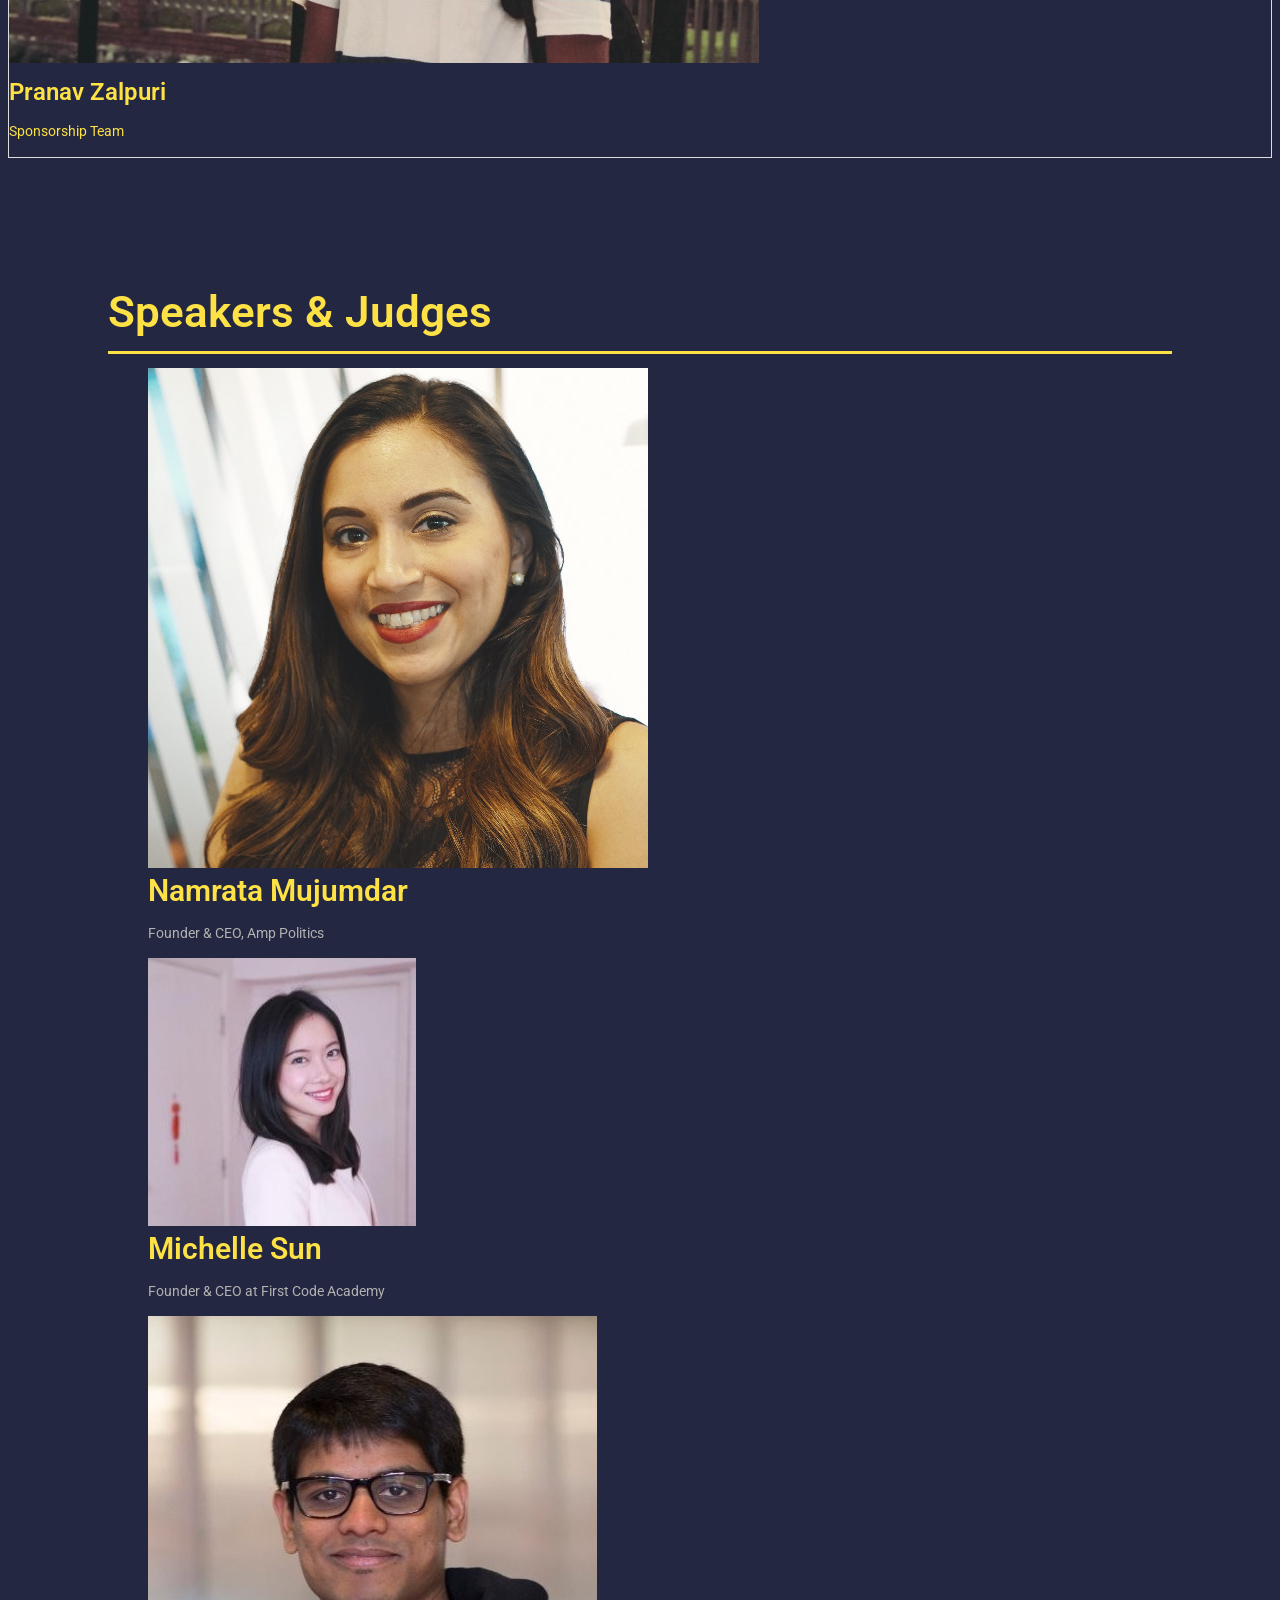
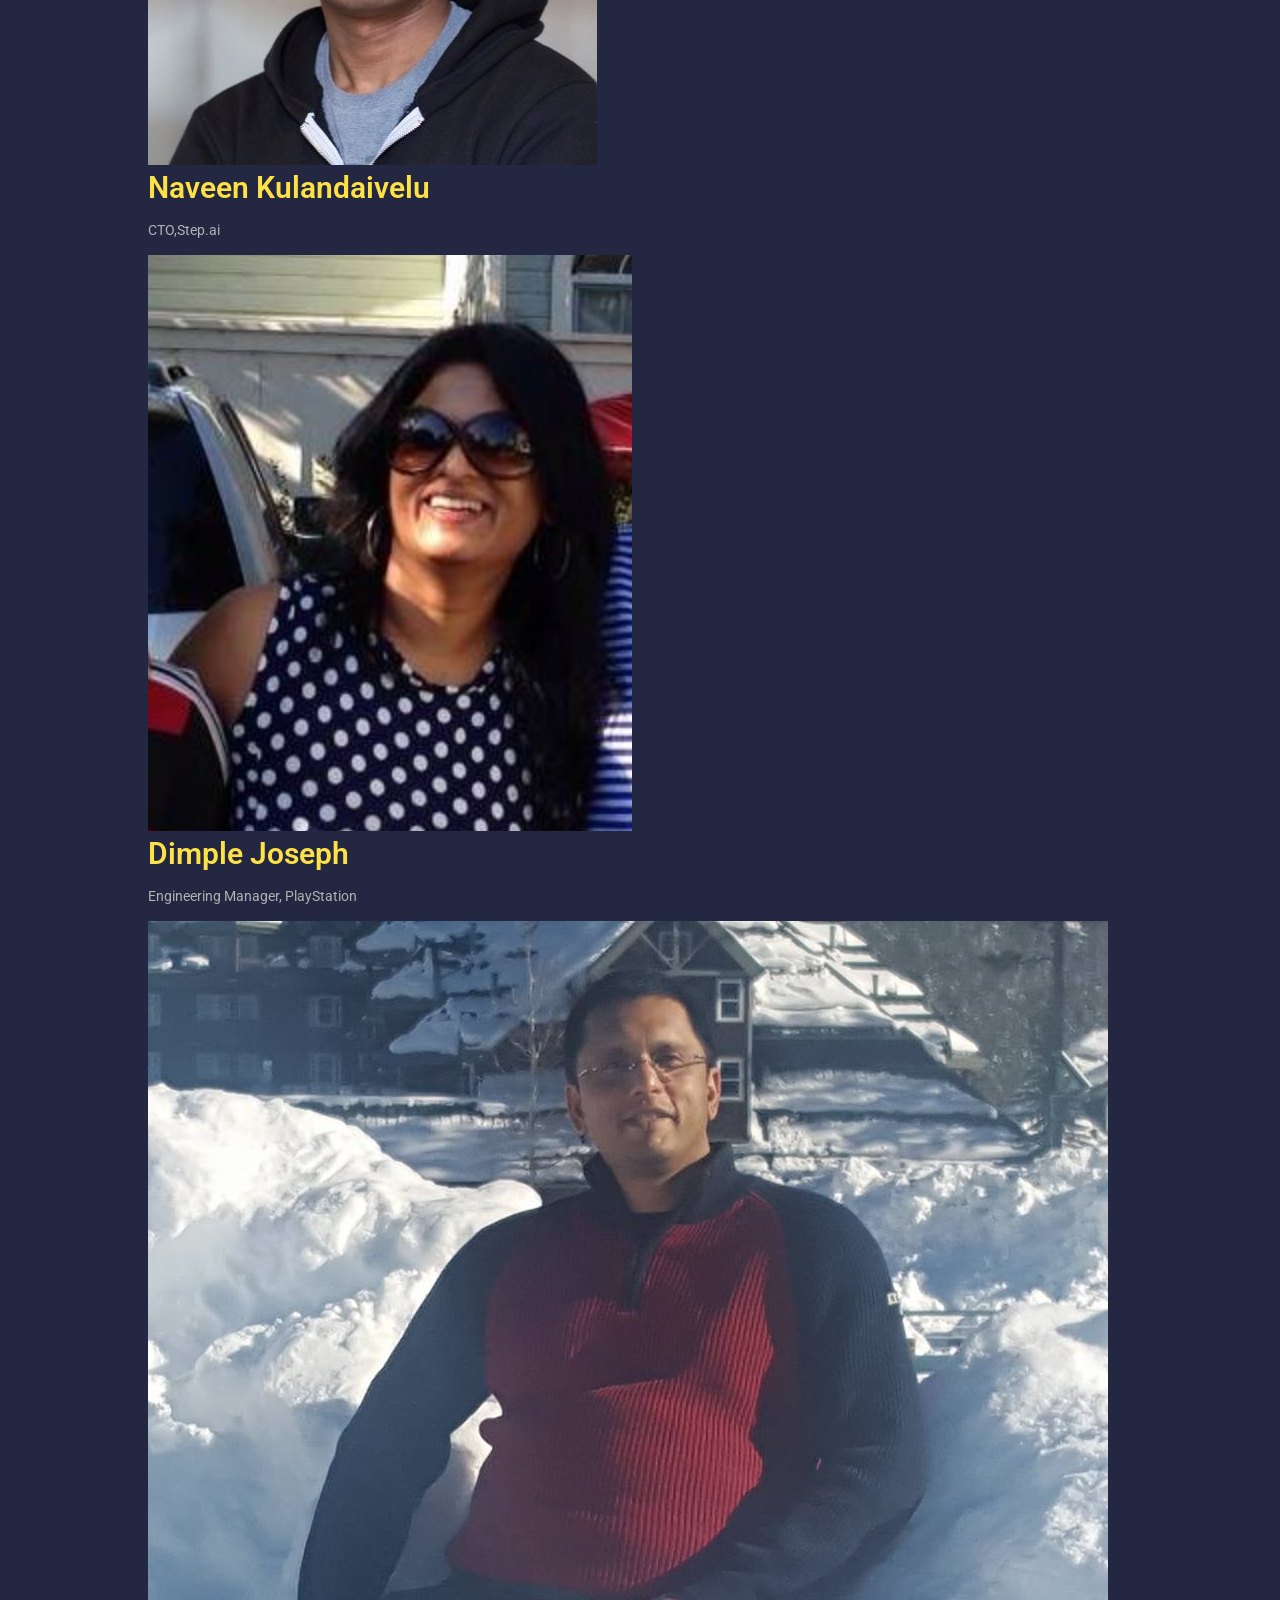
==== commit 00900983: "Update index.html" ====
--- a/index.html
+++ b/index.html
@@ -254,9 +254,9 @@
               by students says the teen founder <a href="https://www.linkedin.com/in/zacharythomasabraham">Zachary Thomas Abraham</a> 
               who is passionate about Teens in Technology. We will have free food, swag, goodies, and more! Our goal is to support diversity, 
               innovation, and technology among high school students.  We have also partnered 
-              with <a href="http://www.shooting-stars-foundation.org"><img src="http://static1.squarespace.com/static/57fbb286893fc0051d3b9d52/t/58498feff7e0ab9bad9b2b37/1525367738543/?format=1500w"/></a>,
+              with Shooting Stars Foundation,
               a non-profit 501( c) (3) organization to raise sponsor donations for education for college students internationally. 
-              Shooting Stars foundation mobilizes school students across U.S to enable college education around the globe!<a href="http://www.shooting-stars-foundation.org/impact/">(Read More)</a>
+              Shooting Stars foundation mobilizes school students across U.S to enable college education around the globe.
               
             </p>
           </div>
@@ -661,7 +661,7 @@
                   <h4>Prizes</h4>
                   <p >
                     <ul style="color:white">
-                      <li>TeenHacks Netscout Best Civic Project (5 teams)</li>
+                      <li>TeenHacks Best Civic Project (5 teams)</li>
                       <l>TeenHacks Best Use of Unity at the hackathon (1 team)</l>
 
                       <li>TeenHacks Internet Donkey Jungle in the humble Best Pitch award (1 team)</li>
@@ -1030,7 +1030,7 @@
       <div class="container">
         <div class="row">
           <div class="col-12">
-            <h1>CODE FOR A CAUSE - RAISE FUNDS FOR EDUCATION</h1>
+            <h1>HACK FOR GOOD - RAISE FUNDS FOR EDUCATION</h1>
             <iframe width="956" height="537" src="https://www.youtube.com/embed/2HxryLi1Tdg" frameborder="0" allow="autoplay; encrypted-media" allowfullscreen></iframe>
           </div>
         </div>
@@ -1122,23 +1122,7 @@
             </div>
           </div>
           <!-- single-awesome-project end -->
-             <!-- single-awesome-project start -->
-          <div class="col-md-4 col-sm-4 col-xs-12 partner">
-            <div class="single-awesome-project">
-              <div class="awesome-img">
-                <a href="http://www.shooting-stars-foundation.org"><img src="assets/img/sponsors/shootingstars.jpg" target="_blank"></a>
-                <div class="add-actions text-center">
-                  <div class="project-dec">
-                    <a class="venobox" data-gall="myGallery" href="assets/img/sponsors/shootingstars.jpg">
-                      <h4>Shooting Stars Foundation</h4>
-                       <span>Partner</span>
-                    </a>
-                  </div>
-                </div>
-              </div>
-            </div>
-          </div>
-          <!-- single-awesome-project end -->
+             
           <!-- single-awesome-project start -->
           <div class="col-md-4 col-sm-4 col-xs-12 gold">
             <div class="single-awesome-project">
@@ -1395,16 +1379,16 @@
             </div>
           </div>
           <!-- single-awesome-project end -->
-              <!-- single-awesome-project start -->
-          <div class="col-md-4 col-sm-4 col-xs-12 volunteer">
+ <!-- single-awesome-project start -->
+          <div class="col-md-4 col-sm-4 col-xs-12 benefitiary">
             <div class="single-awesome-project">
               <div class="awesome-img">
-                <a href="#"><img src="assets/img/sponsors/am.png" alt="" /></a>
+                <a href="http://www.shooting-stars-foundation.org"><img src="assets/img/sponsors/shootingstars.jpg" target="_blank"></a>
                 <div class="add-actions text-center">
                   <div class="project-dec">
-                    <a class="venobox" data-gall="myGallery" href="assets/img/sponsors/am.png">
-                      <h4>AM Express</h4>
-                      <span>Volunteer</span>
+                    <a class="venobox" data-gall="myGallery" href="assets/img/sponsors/shootingstars.jpg">
+                      <h4>Shooting Stars Foundation</h4>
+                       <span>benefitiary</span>
                     </a>
                   </div>
                 </div>
